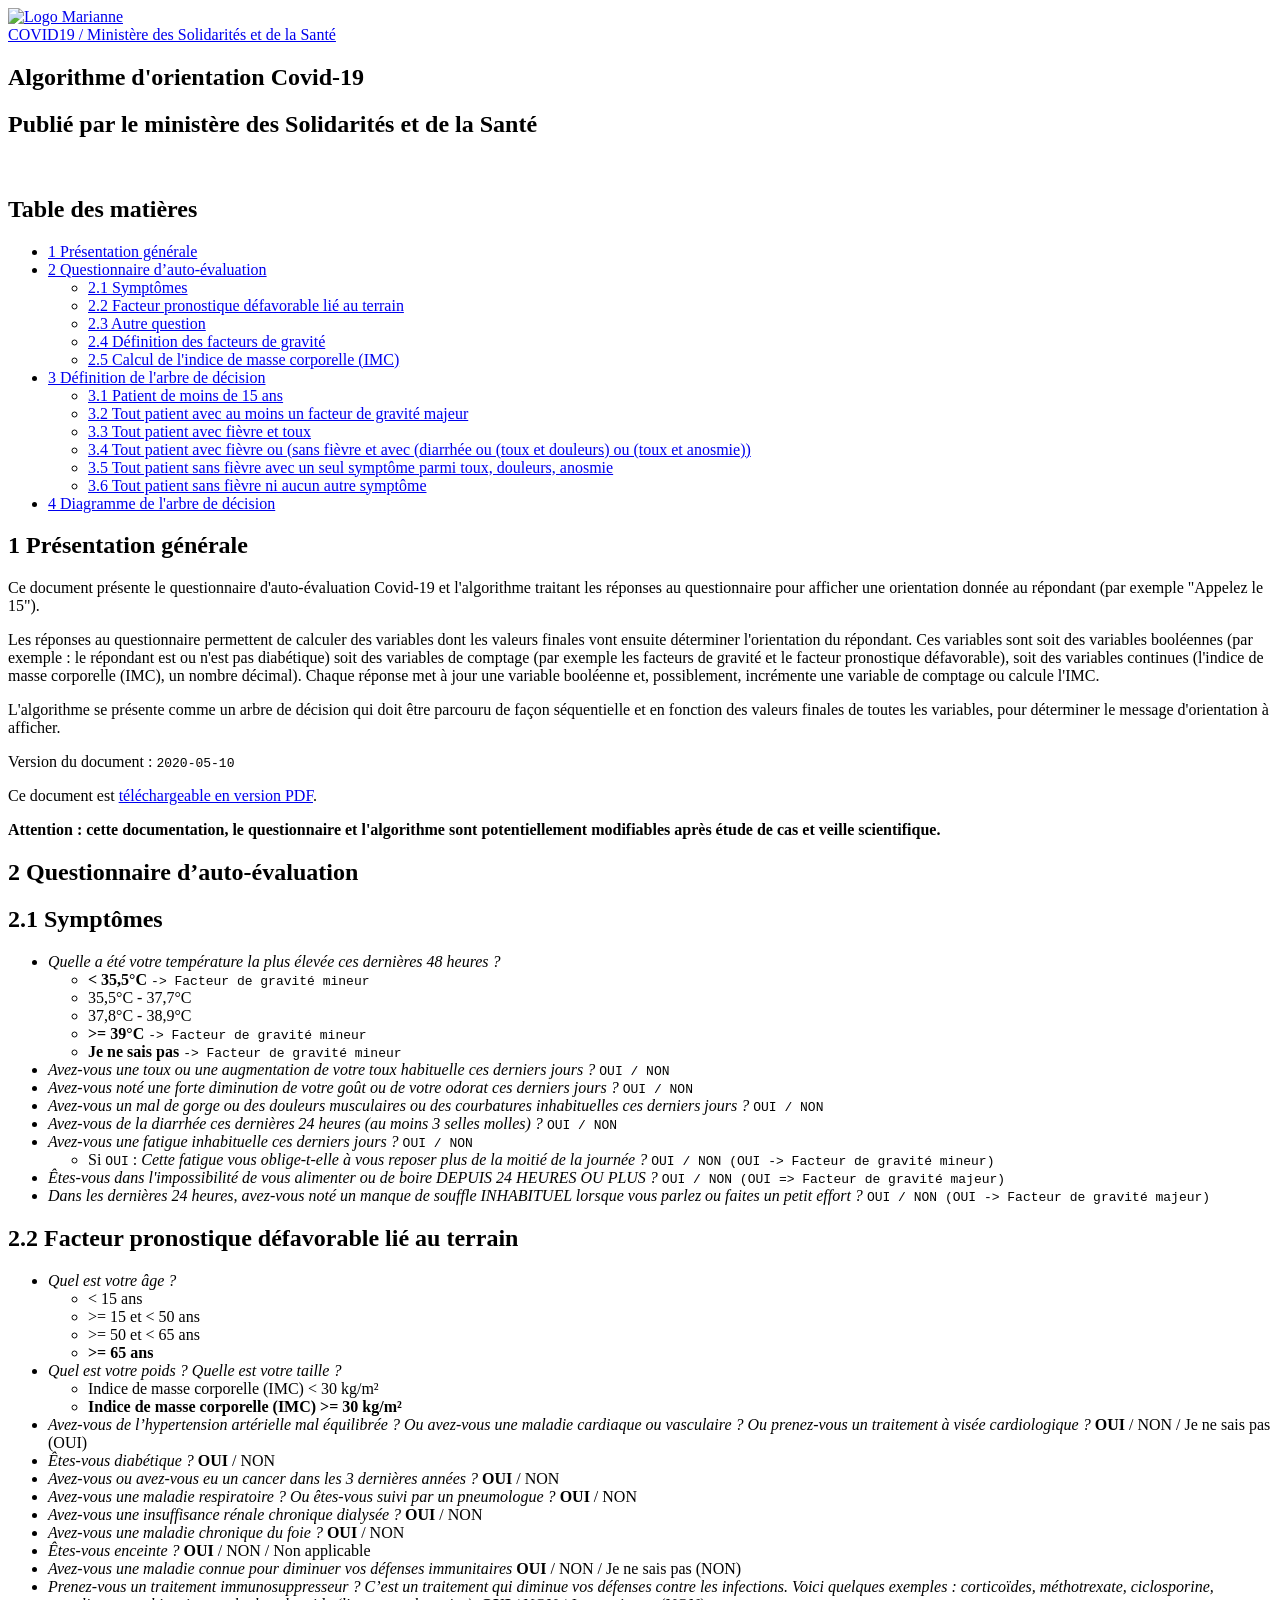
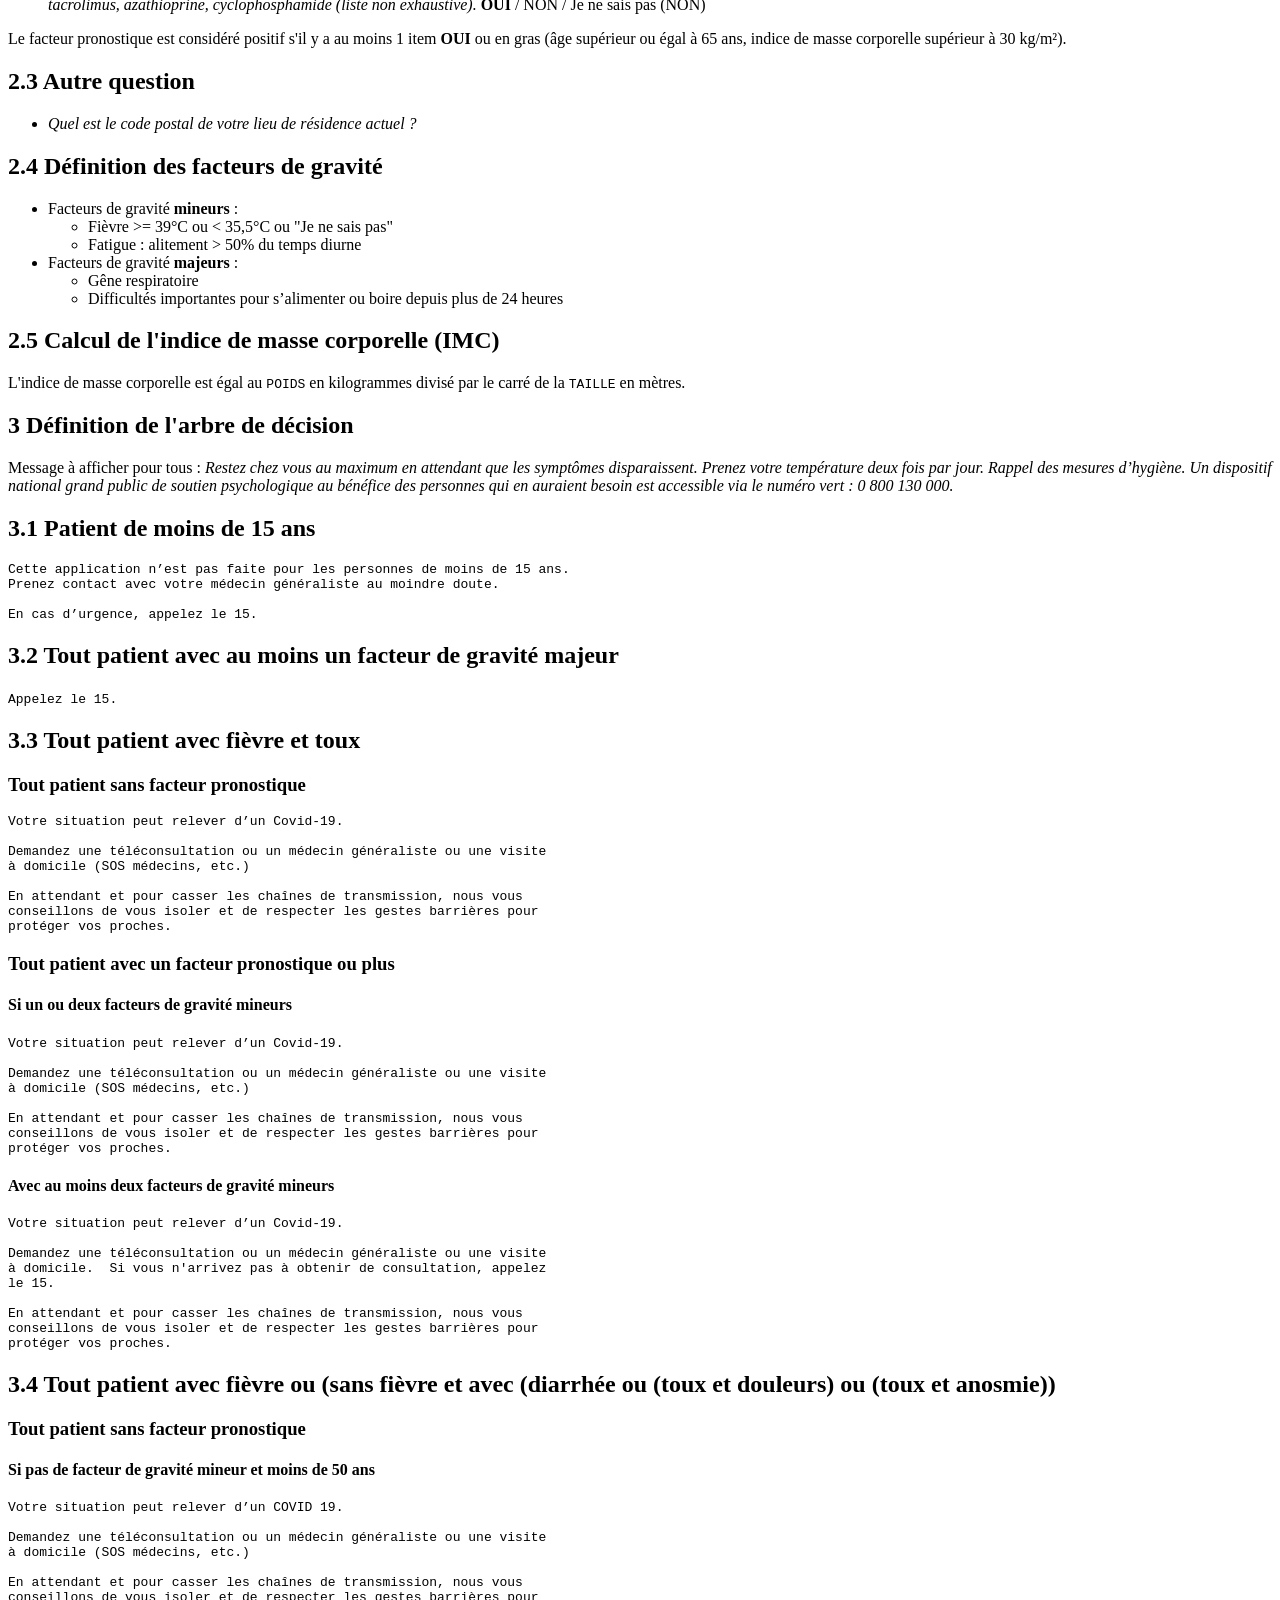
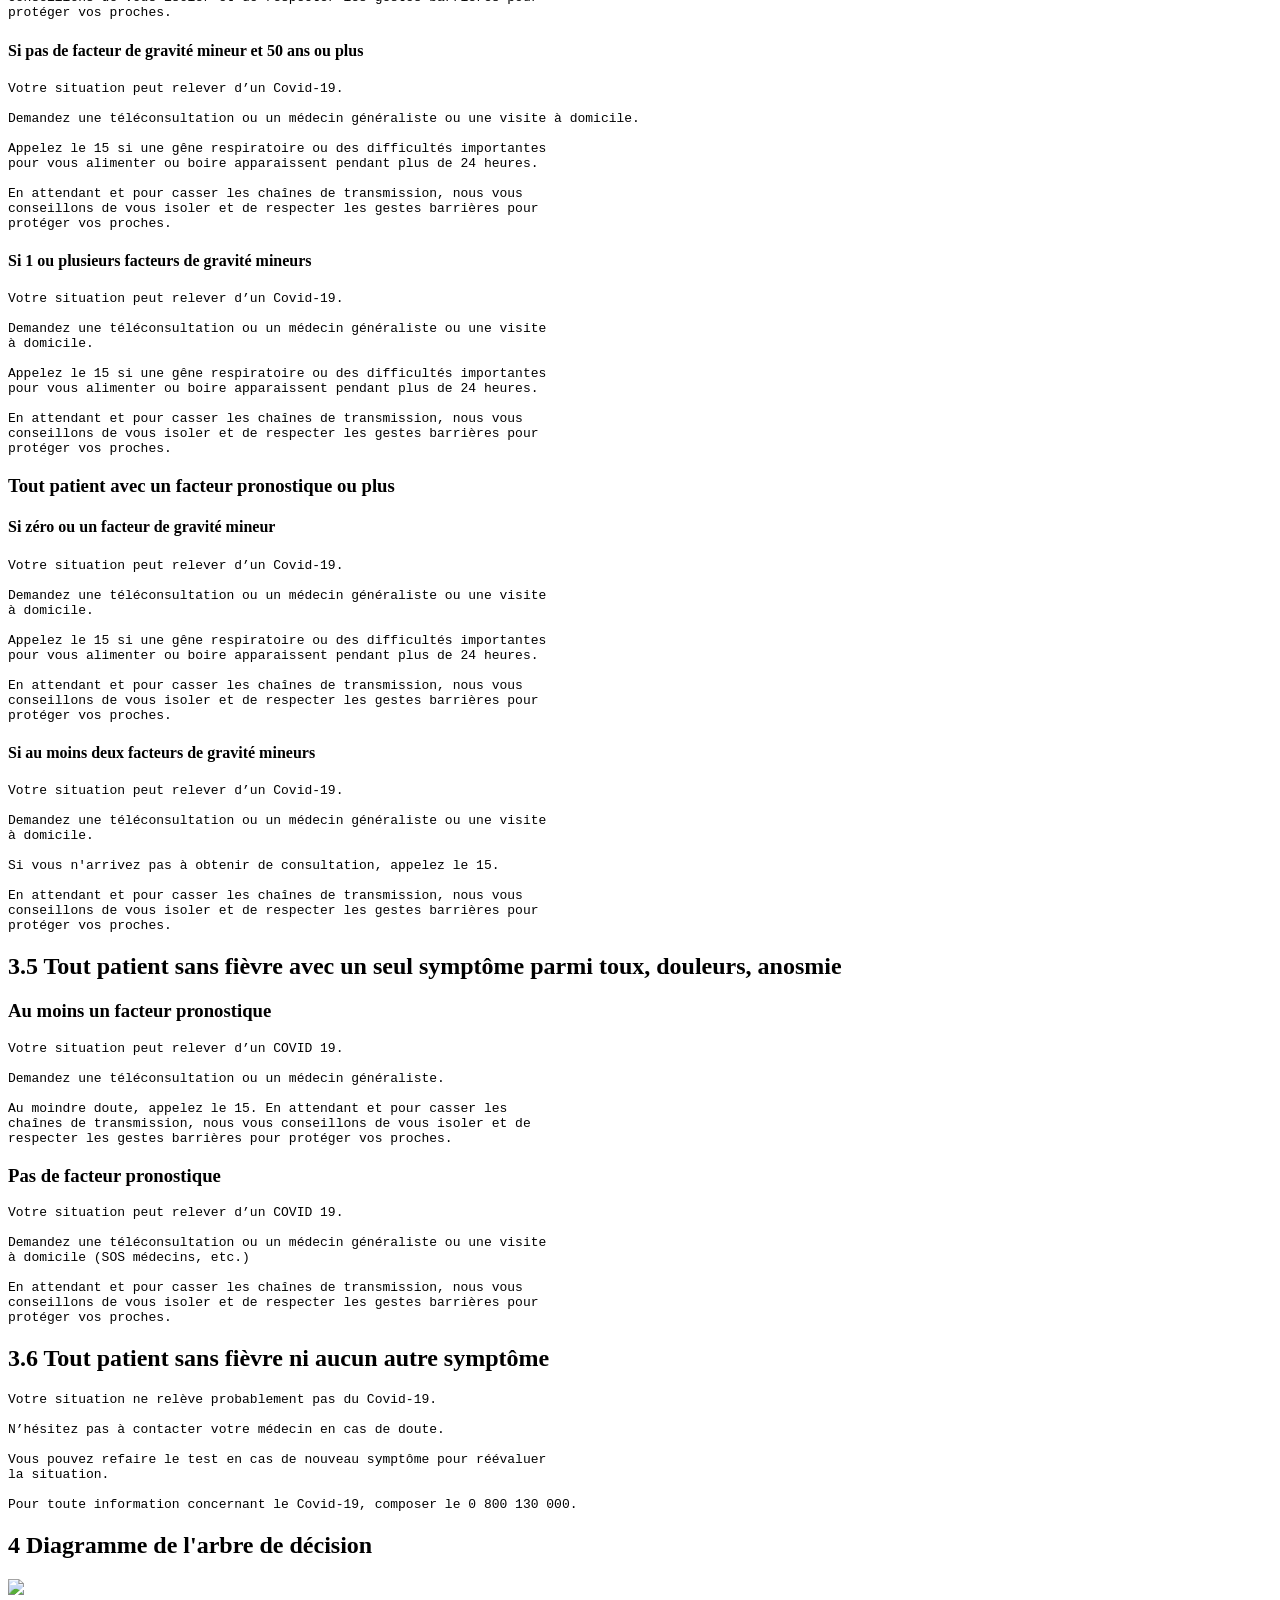
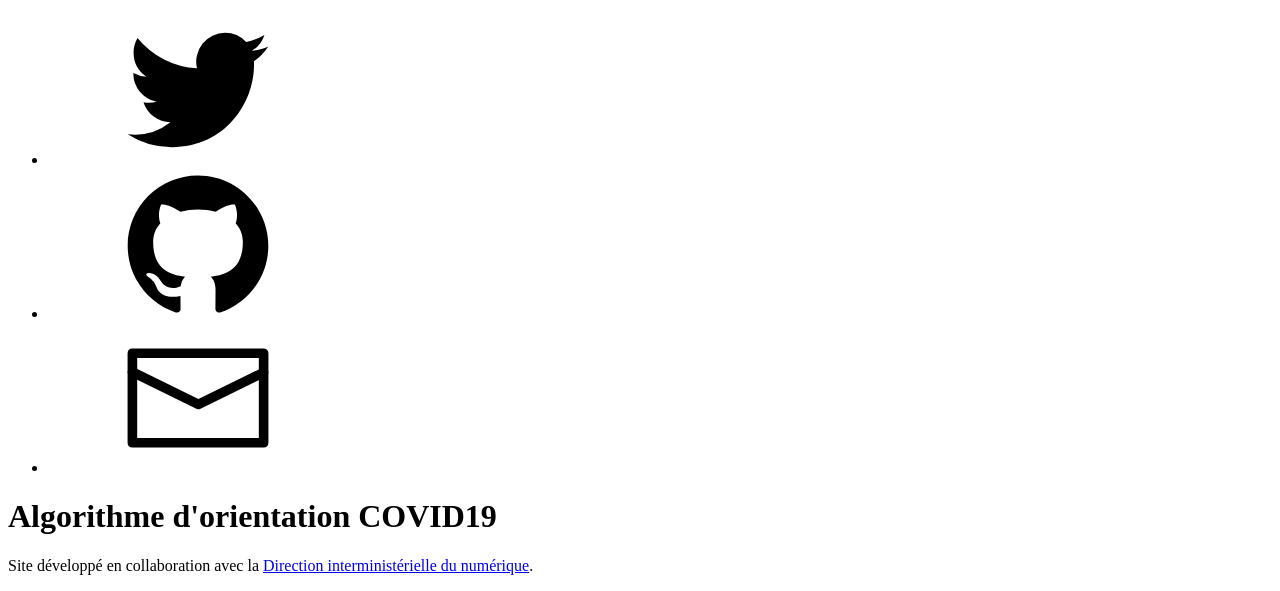
==== docs/algorithme-orientation-covid19.html @ 86b588b4 "Update generated files" ====
<!DOCTYPE html>
<html lang="fr"><head><title>Documentation de l'algorithme d'orientation Covid-19 du ministère des Solidarités et de la Santé</title><meta charset="utf-8"><meta content="Algorithme Covid-19 DGOS DINUM" name="keywords"><meta content="Algorithme d&apos;orientation Covid-19 publié par le ministère des Solidarités et de la Santé" name="description"><meta content="width=device-width, initial-scale=1, shrink-to-fit=yes" name="viewport"><link href="https://delegation-numerique-en-sante.github.io/covid19-algorithme-orientation/" rel="canonical"><meta content="fr_FR" property="og:locale"><meta content="meta" property="og:type"><meta content="Documentation de l&apos;algorithme d&apos;orientation Covid-19 du ministère des Solidarités et de la Santé" property="og:title"><meta content="https://delegation-numerique-en-sante.github.io/covid19-algorithme-orientation/" property="og:url"><meta content="Documentation de l&apos;algorithme d&apos;orientation Covid-19 du ministère des Solidarités et de la Santé" property="og:site_name"><meta property="og:image"><meta content="summary_large_image" name="twitter:card"><meta content="Documentation de l&apos;algorithme d&apos;orientation Covid-19 du ministère des Solidarités et de la Santé" name="twitter:title"><meta content="" name="twitter:site"><meta content="" name="twitter:creator"><link href="https://cdnjs.cloudflare.com/ajax/libs/font-awesome/5.11.2/css/all.min.css" rel="stylesheet" type="text/css"><link href="css/choices.css" rel="stylesheet" type="text/css"><link href="css/custom.css" rel="stylesheet" type="text/css"><script async type="text/javascript">var _paq = window._paq || [];_paq.push(['trackPageView']);_paq.push(['enableLinkTracking']);(function(){var u="//stats.data.gouv.fr/";_paq.push(['setTrackerUrl', u+'piwik.php']);_paq.push(['setSiteId', '122']);var d=document, g=d.createElement('script'), s=d.getElementsByTagName('script')[0];g.type='text/javascript'; g.async=true; g.defer=true; g.src=u+'matomo.js'; s.parentNode.insertBefore(g,s);})();</script><noscript><p><img alt="" src="//stats.data.gouv.fr/piwik.php?idsite=122&amp;rec=1" style="border:0;"></p></noscript></head><body><svg aria-hidden="true" focusable="false" style="display:none"><defs><symbol clip-rule="evenodd" fill-rule="evenodd" id="copy" stroke-linejoin="round" stroke-miterlimit="1.414" viewbox="0 0 32 32" xmlns="http://www.w3.org/2000/svg"><path d="M19.75 8.5V1H6.625L1 6.625V23.5h11.25V31H31V8.5H19.75zM6.625 3.651v2.974H3.651l2.974-2.974zm-3.75 17.974V8.5H8.5V2.875h9.375V8.5l-5.625 5.625v7.5H2.875zm15-10.474v2.974h-2.974l2.974-2.974zm11.25 17.974h-15V16h5.625v-5.625h9.375v18.75z" fill-rule="nonzero"></path></symbol><symbol clip-rule="evenodd" fill-rule="evenodd" id="envelope" stroke-linejoin="round" stroke-miterlimit="1.414" viewbox="0 0 32 32" xmlns="http://www.w3.org/2000/svg"><g fill-rule="nonzero"><path d="M30.1 5.419c-9.355-.002-18.733-.005-28.1-.005A1.06 1.06 0 0 0 .975 6.439v19.122A1.06 1.06 0 0 0 2 26.586h28a1.061 1.061 0 0 0 1.025-1.025V6.439a1.056 1.056 0 0 0-.925-1.02zM3.025 7.464h25.95v17.072H3.025V7.464z"></path><path d="M30.06 9.513c.933.098 1.382 1.395.393 1.945L16.54 18.287c-.438.188-.479.178-.893 0L1.733 11.458c-1.743-.968-.065-2.254.894-1.842l13.466 6.61 13.562-6.651c.3-.094.312-.062.405-.062z"></path></g></symbol><symbol clip-rule="evenodd" fill-rule="evenodd" id="facebook" stroke-linejoin="round" stroke-miterlimit="1.414" viewbox="0 0 32 32" xmlns="http://www.w3.org/2000/svg"><path d="M28.188 1H3.812A2.821 2.821 0 0 0 1 3.813v24.375A2.821 2.821 0 0 0 3.813 31H16V17.875h-3.75v-3.75H16V12.25a5.635 5.635 0 0 1 5.625-5.625h3.75v3.75h-3.75a1.88 1.88 0 0 0-1.875 1.875v1.875h5.625l-.937 3.75H19.75V31h8.438A2.821 2.821 0 0 0 31 28.187V3.812A2.821 2.821 0 0 0 28.188 1z"></path></symbol><symbol clip-rule="evenodd" fill-rule="evenodd" id="github" stroke-linejoin="round" stroke-miterlimit="1.414" viewbox="0 0 32 32" xmlns="http://www.w3.org/2000/svg"><path d="M16 1.371c-8.284 0-15 6.715-15 15 0 6.627 4.298 12.25 10.258 14.233.75.138 1.026-.326 1.026-.722 0-.357-.014-1.54-.021-2.793-4.174.907-5.054-1.77-5.054-1.77-.682-1.733-1.665-2.195-1.665-2.195-1.361-.931.103-.912.103-.912 1.506.106 2.299 1.546 2.299 1.546 1.338 2.293 3.509 1.63 4.365 1.247.134-.969.523-1.631.952-2.006-3.331-.379-6.834-1.666-6.834-7.413 0-1.638.586-2.976 1.546-4.027-.156-.378-.669-1.903.145-3.969 0 0 1.26-.403 4.126 1.537a14.453 14.453 0 0 1 3.755-.505c1.274.006 2.558.173 3.757.505 2.864-1.94 4.121-1.537 4.121-1.537.816 2.066.303 3.591.147 3.969.962 1.05 1.544 2.389 1.544 4.027 0 5.761-3.509 7.029-6.849 7.401.538.466 1.017 1.379 1.017 2.778 0 2.007-.018 3.623-.018 4.117 0 .399.27.867 1.03.72C26.707 28.616 31 22.996 31 16.371c0-8.285-6.716-15-15-15z" fill-rule="nonzero"></path></symbol><symbol clip-rule="evenodd" fill-rule="evenodd" id="googleplus" stroke-linejoin="round" stroke-miterlimit="1.414" viewbox="0 0 32 32" xmlns="http://www.w3.org/2000/svg"><path d="M28.188 1H3.812A2.821 2.821 0 0 0 1 3.813v24.375A2.821 2.821 0 0 0 3.813 31h24.375A2.821 2.821 0 0 0 31 28.187V3.812A2.821 2.821 0 0 0 28.187 1zM12.251 23.5a7.493 7.493 0 0 1-7.5-7.5c0-4.148 3.352-7.5 7.5-7.5 2.027 0 3.721.738 5.028 1.963l-2.039 1.958c-.557-.534-1.529-1.154-2.989-1.154-2.56 0-4.653 2.121-4.653 4.734s2.092 4.734 4.653 4.734c2.971 0 4.084-2.133 4.254-3.234h-4.253v-2.573h7.084c.064.375.117.75.117 1.243 0 4.289-2.872 7.33-7.201 7.33l-.001-.001zm15-7.5h-1.875v1.875h-1.875V16h-1.875v-1.875h1.875V12.25h1.875v1.875h1.875V16z" fill-rule="nonzero"></path></symbol><symbol clip-rule="evenodd" fill-rule="evenodd" id="magnifier" stroke-linejoin="round" stroke-miterlimit="1.414" viewbox="0 0 32 32" xmlns="http://www.w3.org/2000/svg"><path d="M30.07 26.529l-7.106-6.043c-.735-.662-1.521-.964-2.155-.936a11.194 11.194 0 0 0 2.691-7.299c0-6.214-5.036-11.25-11.25-11.25S1 6.037 1 12.251s5.036 11.25 11.25 11.25c2.786 0 5.334-1.012 7.299-2.691-.03.634.274 1.42.936 2.155l6.043 7.106c1.035 1.149 2.725 1.247 3.756.216 1.031-1.032.934-2.723-.216-3.756l.002-.002zm-17.82-6.78a7.5 7.5 0 1 1 0-15 7.5 7.5 0 0 1 0 15z" fill-rule="nonzero"></path></symbol><symbol clip-rule="evenodd" fill-rule="evenodd" id="round-cross" stroke-linejoin="round" stroke-miterlimit="1.414" viewbox="0 0 32 32" xmlns="http://www.w3.org/2000/svg"><path d="M16 .5C24.554.5 31.5 7.446 31.5 16S24.554 31.5 16 31.5.5 24.554.5 16 7.446.5 16 .5zm6.161 11.718a7.233 7.233 0 0 0-2.379-2.379L16 13.621l-3.782-3.782a7.233 7.233 0 0 0-2.379 2.379L13.621 16l-3.782 3.782a7.233 7.233 0 0 0 2.379 2.379L16 18.379l3.782 3.782a7.233 7.233 0 0 0 2.379-2.379L18.379 16l3.782-3.782z" fill-rule="nonzero"></path></symbol><symbol clip-rule="evenodd" fill-rule="evenodd" id="rss" stroke-linejoin="round" stroke-miterlimit="1.414" viewbox="0 0 32 32" xmlns="http://www.w3.org/2000/svg"><path d="M28.188 1H3.812A2.821 2.821 0 0 0 1 3.813v24.375A2.821 2.821 0 0 0 3.813 31h24.375A2.821 2.821 0 0 0 31 28.187V3.812A2.821 2.821 0 0 0 28.187 1zM9.175 25.352a2.541 2.541 0 0 1-2.549-2.537 2.553 2.553 0 0 1 2.549-2.543 2.55 2.55 0 0 1 2.549 2.543 2.541 2.541 0 0 1-2.549 2.537zm6.399.023a8.913 8.913 0 0 0-2.62-6.339 8.882 8.882 0 0 0-6.328-2.625v-3.668c6.961 0 12.633 5.666 12.633 12.633h-3.685v-.001zm6.51 0c0-8.526-6.932-15.469-15.451-15.469V6.239c10.546 0 19.13 8.589 19.13 19.137h-3.68v-.001z" fill-rule="nonzero"></path></symbol><symbol clip-rule="evenodd" fill-rule="evenodd" id="twitter" stroke-linejoin="round" stroke-miterlimit="1.414" viewbox="0 0 32 32" xmlns="http://www.w3.org/2000/svg"><path d="M31.003 6.695c-1.102.492-2.291.82-3.533.966a6.185 6.185 0 0 0 2.706-3.404 12.404 12.404 0 0 1-3.908 1.495 6.154 6.154 0 0 0-4.495-1.94 6.153 6.153 0 0 0-5.994 7.553A17.468 17.468 0 0 1 3.093 4.932a6.15 6.15 0 0 0-.831 3.094 6.147 6.147 0 0 0 2.736 5.122 6.16 6.16 0 0 1-2.789-.768v.076a6.154 6.154 0 0 0 4.94 6.034 6.149 6.149 0 0 1-2.783.106 6.177 6.177 0 0 0 5.748 4.277 12.347 12.347 0 0 1-9.117 2.549 17.4 17.4 0 0 0 9.44 2.766c11.32 0 17.513-9.381 17.513-17.514 0-.269-.005-.533-.017-.796a12.405 12.405 0 0 0 3.07-3.182v-.001z" fill-rule="nonzero"></path></symbol></defs></svg><nav aria-label="main navigation" class="navbar" role="navigation"><div class="navbar-brand"><a class="navbar-item" href="https://delegation-numerique-en-sante.github.io/covid19-algorithme-orientation/"><img alt="Logo Marianne" class="image is-128x128" src="images/logo-marianne.svg"></a></div><div class="navbar-end"><div class="navbar-menu is-size-5"><a class="navbar-item" href="https://solidarites-sante.gouv.fr/soins-et-maladies/maladies/maladies-infectieuses/coronavirus/coronavirus-questions-reponses" title="Retour à la page d&apos;information COVID19 du ministère des Solidarités et de la Santé">COVID19 / Ministère des Solidarités et de la Santé</a></div></div></nav><section class="hero"><div class="hero-body"><div class="container"><h1 class="title has-text-centered">Algorithme d'orientation Covid-19</h1><h2 class="subtitle column is-8 is-offset-2 has-text-centered">Publié par le ministère des Solidarités et de la Santé</h2></div></div></section><section class="section"><div class="column is-8 is-offset-2"><br><div><h1 class="title">Table des matières</h1><ul class="list"><li class="list-item is-size-6"><a href="#orga6c12f6">1 Présentation générale</a></li><li class="list-item is-size-6"><a href="#org3e63c05">2 Questionnaire d’auto-évaluation</a><ul class="list"><li class="list-item is-size-6"><a href="#orge4864d1">2.1 Symptômes</a></li><li class="list-item is-size-6"><a href="#orgc9a2db3">2.2 Facteur pronostique défavorable lié au terrain</a></li><li class="list-item is-size-6"><a href="#orgf1479fe">2.3 Autre question</a></li><li class="list-item is-size-6"><a href="#orgd03c7fa">2.4 Définition des facteurs de gravité</a></li><li class="list-item is-size-6"><a href="#orgab9d5ee">2.5 Calcul de l'indice de masse corporelle (IMC)</a></li></ul></li><li class="list-item is-size-6"><a href="#org09f7636">3 Définition de l'arbre de décision</a><ul class="list"><li class="list-item is-size-6"><a href="#orgcfc50d1">3.1 Patient de moins de 15 ans</a></li><li class="list-item is-size-6"><a href="#org0c85604">3.2 Tout patient avec au moins un facteur de gravité majeur</a></li><li class="list-item is-size-6"><a href="#org12077e8">3.3 Tout patient avec fièvre et toux</a></li><li class="list-item is-size-6"><a href="#org5f0716c">3.4 Tout patient avec fièvre ou (sans fièvre et avec (diarrhée ou (toux et douleurs) ou (toux et anosmie))</a></li><li class="list-item is-size-6"><a href="#orga814c03">3.5 Tout patient sans fièvre avec un seul symptôme parmi toux, douleurs, anosmie</a></li><li class="list-item is-size-6"><a href="#orge45194d">3.6 Tout patient sans fièvre ni aucun autre symptôme</a></li></ul></li><li class="list-item is-size-6"><a href="#orgff3007d">4 Diagramme de l'arbre de décision</a></li></ul><p class="is-size-6"><a id="orga6c12f6"></a></p><h1 class="title">1 Présentation générale</h1><p class="is-size-6">Ce document présente le questionnaire d'auto-évaluation Covid-19 et l'algorithme traitant les réponses au questionnaire pour afficher une orientation donnée au répondant (par exemple "Appelez le 15").</p><p class="is-size-6">Les réponses au questionnaire permettent de calculer des variables dont les valeurs finales vont ensuite déterminer l'orientation du répondant.  Ces variables sont soit des variables booléennes (par exemple : le répondant est ou n'est pas diabétique) soit des variables de comptage (par exemple les facteurs de gravité et le facteur pronostique défavorable), soit des variables continues (l'indice de masse corporelle (IMC), un nombre décimal).  Chaque réponse met à jour une variable booléenne et, possiblement, incrémente une variable de comptage ou calcule l'IMC.</p><p class="is-size-6">L'algorithme se présente comme un arbre de décision qui doit être parcouru de façon séquentielle et en fonction des valeurs finales de toutes les variables, pour déterminer le message d'orientation à afficher.</p><p class="is-size-6">Version du document : <code>2020-05-10</code></p><p class="is-size-6">Ce document est <a href="https://esante.gouv.fr/algorithme-orientation">téléchargeable en version PDF</a>.</p><p class="is-size-6"><strong>Attention : cette documentation, le questionnaire et l'algorithme sont potentiellement modifiables après étude de cas et veille scientifique.</strong></p><p class="is-size-6"><a id="org3e63c05"></a></p><h1 class="title">2 Questionnaire d’auto-évaluation</h1><p class="is-size-6"><a id="orge4864d1"></a></p><h2>2.1 Symptômes</h2><ul class="list"><li class="list-item is-size-6"><em>Quelle a été votre température la plus élevée ces dernières 48 heures ?</em><ul class="list"><li class="list-item is-size-6"><strong>< 35,5°C</strong> <code>-> Facteur de gravité mineur</code></li><li class="list-item is-size-6">35,5°C - 37,7°C</li><li class="list-item is-size-6">37,8°C - 38,9°C</li><li class="list-item is-size-6"><strong>>= 39°C</strong> <code>-> Facteur de gravité mineur</code></li><li class="list-item is-size-6"><strong>Je ne sais pas</strong> <code>-> Facteur de gravité mineur</code></li></ul></li><li class="list-item is-size-6"><em>Avez-vous une toux ou une augmentation de votre toux habituelle ces derniers jours ?</em> <code>OUI / NON</code></li><li class="list-item is-size-6"><em>Avez-vous noté une forte diminution de votre goût ou de votre odorat ces derniers jours ?</em> <code>OUI / NON</code></li><li class="list-item is-size-6"><em>Avez-vous un mal de gorge ou des douleurs musculaires ou des courbatures inhabituelles ces derniers jours ?</em> <code>OUI / NON</code></li><li class="list-item is-size-6"><em>Avez-vous de la diarrhée ces dernières 24 heures (au moins 3 selles molles) ?</em> <code>OUI / NON</code></li><li class="list-item is-size-6"><em>Avez-vous une fatigue inhabituelle ces derniers jours ?</em> <code>OUI / NON</code><ul class="list"><li class="list-item is-size-6">Si <code>OUI</code> : <em>Cette fatigue vous oblige-t-elle à vous reposer plus de la moitié de la journée ?</em> <code>OUI / NON (OUI -> Facteur de gravité mineur)</code></li></ul></li><li class="list-item is-size-6"><em>Êtes-vous dans l'impossibilité de vous alimenter ou de boire DEPUIS 24 HEURES OU PLUS ?</em> <code>OUI / NON (OUI => Facteur de gravité majeur)</code></li><li class="list-item is-size-6"><em>Dans les dernières 24 heures, avez-vous noté un manque de souffle INHABITUEL lorsque vous parlez ou faites un petit effort ?</em> <code>OUI / NON (OUI -> Facteur de gravité majeur)</code></li></ul><p class="is-size-6"><a id="orgc9a2db3"></a></p><h2>2.2 Facteur pronostique défavorable lié au terrain</h2><ul class="list"><li class="list-item is-size-6"><em>Quel est votre âge ?</em><ul class="list"><li class="list-item is-size-6">< 15 ans</li><li class="list-item is-size-6">>= 15 et < 50 ans</li><li class="list-item is-size-6">>= 50 et < 65 ans</li><li class="list-item is-size-6"><strong>>= 65 ans</strong></li></ul></li><li class="list-item is-size-6"><em>Quel est votre poids ? Quelle est votre taille ?</em><ul class="list"><li class="list-item is-size-6">Indice de masse corporelle (IMC) < 30 kg/m²</li><li class="list-item is-size-6"><strong>Indice de masse corporelle (IMC) >= 30 kg/m²</strong></li></ul></li><li class="list-item is-size-6"><em>Avez-vous de l’hypertension artérielle mal équilibrée ? Ou avez-vous une maladie cardiaque ou vasculaire ? Ou prenez-vous un traitement à visée cardiologique ?</em> <strong>OUI</strong> / NON / Je ne sais pas (OUI)</li><li class="list-item is-size-6"><em>Êtes-vous diabétique ?</em> <strong>OUI</strong> / NON</li><li class="list-item is-size-6"><em>Avez-vous ou avez-vous eu un cancer dans les 3 dernières années ?</em> <strong>OUI</strong> / NON</li><li class="list-item is-size-6"><em>Avez-vous une maladie respiratoire ? Ou êtes-vous suivi par un pneumologue ?</em> <strong>OUI</strong> / NON</li><li class="list-item is-size-6"><em>Avez-vous une insuffisance rénale chronique dialysée ?</em> <strong>OUI</strong> / NON</li><li class="list-item is-size-6"><em>Avez-vous une maladie chronique du foie ?</em> <strong>OUI</strong> / NON</li><li class="list-item is-size-6"><em>Êtes-vous enceinte ?</em> <strong>OUI</strong> / NON / Non applicable</li><li class="list-item is-size-6"><em>Avez-vous une maladie connue pour diminuer vos défenses immunitaires</em> <strong>OUI</strong> / NON / Je ne sais pas (NON)</li><li class="list-item is-size-6"><em>Prenez-vous un traitement immunosuppresseur ? C’est un traitement qui diminue vos défenses contre les infections.  Voici quelques exemples : corticoïdes, méthotrexate, ciclosporine, tacrolimus, azathioprine, cyclophosphamide (liste non exhaustive).</em> <strong>OUI</strong> / NON / Je ne sais pas (NON)</li></ul><p class="is-size-6">Le facteur pronostique est considéré positif s'il y a au moins 1 item <strong>OUI</strong> ou en gras (âge supérieur ou égal à 65 ans, indice de masse corporelle supérieur à 30 kg/m²).</p><p class="is-size-6"><a id="orgf1479fe"></a></p><h2>2.3 Autre question</h2><ul class="list"><li class="list-item is-size-6"><em>Quel est le code postal de votre lieu de résidence actuel ?</em></li></ul><p class="is-size-6"><a id="orgd03c7fa"></a></p><h2>2.4 Définition des facteurs de gravité</h2><ul class="list"><li class="list-item is-size-6">Facteurs de gravité <strong>mineurs</strong> :<ul class="list"><li class="list-item is-size-6">Fièvre >= 39°C ou < 35,5°C ou "Je ne sais pas"</li><li class="list-item is-size-6">Fatigue : alitement > 50% du temps diurne</li></ul></li><li class="list-item is-size-6">Facteurs de gravité <strong>majeurs</strong> :<ul class="list"><li class="list-item is-size-6">Gêne respiratoire</li><li class="list-item is-size-6">Difficultés importantes pour s’alimenter ou boire depuis plus de 24 heures</li></ul></li></ul><p class="is-size-6"><a id="orgab9d5ee"></a></p><h2>2.5 Calcul de l'indice de masse corporelle (IMC)</h2><p class="is-size-6">L'indice de masse corporelle est égal au <code>POIDS</code> en kilogrammes divisé par le carré de la <code>TAILLE</code> en mètres.</p><p class="is-size-6"><a id="org09f7636"></a></p><h1 class="title">3 Définition de l'arbre de décision</h1><p class="is-size-6">Message à afficher pour tous : <em>Restez chez vous au maximum en attendant que les symptômes disparaissent. Prenez votre température deux fois par jour. Rappel des mesures d’hygiène. Un dispositif national grand public de soutien psychologique au bénéfice des personnes qui en auraient besoin est accessible via le numéro vert : 0 800 130 000.</em></p><p class="is-size-6"><a id="orgcfc50d1"></a></p><h2>3.1 Patient de moins de 15 ans</h2><pre class="is-size-6"><code>Cette application n’est pas faite pour les personnes de moins de 15 ans.
Prenez contact avec votre médecin généraliste au moindre doute.

En cas d’urgence, appelez le 15.</code></pre><p class="is-size-6"><a id="org0c85604"></a></p><h2>3.2 Tout patient avec au moins un facteur de gravité majeur</h2><p class="is-size-6"><code>Appelez le 15.</code></p><p class="is-size-6"><a id="org12077e8"></a></p><h2>3.3 Tout patient avec fièvre et toux</h2><h3 class="is-size-4">Tout patient sans facteur pronostique</h3><pre class="is-size-6"><code>Votre situation peut relever d’un Covid-19.

Demandez une téléconsultation ou un médecin généraliste ou une visite
à domicile (SOS médecins, etc.)

En attendant et pour casser les chaînes de transmission, nous vous
conseillons de vous isoler et de respecter les gestes barrières pour
protéger vos proches.</code></pre><h3 class="is-size-4">Tout patient avec un facteur pronostique ou plus</h3><h4 class="is-size-5">Si un ou deux facteurs de gravité mineurs</h4><pre class="is-size-6"><code>Votre situation peut relever d’un Covid-19.

Demandez une téléconsultation ou un médecin généraliste ou une visite
à domicile (SOS médecins, etc.)

En attendant et pour casser les chaînes de transmission, nous vous
conseillons de vous isoler et de respecter les gestes barrières pour
protéger vos proches.</code></pre><h4 class="is-size-5">Avec au moins deux facteurs de gravité mineurs</h4><pre class="is-size-6"><code>Votre situation peut relever d’un Covid-19.

Demandez une téléconsultation ou un médecin généraliste ou une visite
à domicile.  Si vous n'arrivez pas à obtenir de consultation, appelez
le 15.

En attendant et pour casser les chaînes de transmission, nous vous
conseillons de vous isoler et de respecter les gestes barrières pour
protéger vos proches.</code></pre><p class="is-size-6"><a id="org5f0716c"></a></p><h2>3.4 Tout patient avec fièvre ou (sans fièvre et avec (diarrhée ou (toux et douleurs) ou (toux et anosmie))</h2><h3 class="is-size-4">Tout patient sans facteur pronostique</h3><h4 class="is-size-5">Si pas de facteur de gravité mineur et moins de 50 ans</h4><pre class="is-size-6"><code>Votre situation peut relever d’un COVID 19.

Demandez une téléconsultation ou un médecin généraliste ou une visite
à domicile (SOS médecins, etc.)

En attendant et pour casser les chaînes de transmission, nous vous
conseillons de vous isoler et de respecter les gestes barrières pour
protéger vos proches.</code></pre><h4 class="is-size-5">Si pas de facteur de gravité mineur et 50 ans ou plus</h4><pre class="is-size-6"><code>Votre situation peut relever d’un Covid-19.

Demandez une téléconsultation ou un médecin généraliste ou une visite à domicile.

Appelez le 15 si une gêne respiratoire ou des difficultés importantes
pour vous alimenter ou boire apparaissent pendant plus de 24 heures.

En attendant et pour casser les chaînes de transmission, nous vous
conseillons de vous isoler et de respecter les gestes barrières pour
protéger vos proches.</code></pre><h4 class="is-size-5">Si 1 ou plusieurs facteurs de gravité mineurs</h4><pre class="is-size-6"><code>Votre situation peut relever d’un Covid-19.

Demandez une téléconsultation ou un médecin généraliste ou une visite
à domicile.

Appelez le 15 si une gêne respiratoire ou des difficultés importantes
pour vous alimenter ou boire apparaissent pendant plus de 24 heures.

En attendant et pour casser les chaînes de transmission, nous vous
conseillons de vous isoler et de respecter les gestes barrières pour
protéger vos proches.</code></pre><h3 class="is-size-4">Tout patient avec un facteur pronostique ou plus</h3><h4 class="is-size-5">Si zéro ou un facteur de gravité mineur</h4><pre class="is-size-6"><code>Votre situation peut relever d’un Covid-19.

Demandez une téléconsultation ou un médecin généraliste ou une visite
à domicile.

Appelez le 15 si une gêne respiratoire ou des difficultés importantes
pour vous alimenter ou boire apparaissent pendant plus de 24 heures.

En attendant et pour casser les chaînes de transmission, nous vous
conseillons de vous isoler et de respecter les gestes barrières pour
protéger vos proches.</code></pre><h4 class="is-size-5">Si au moins deux facteurs de gravité mineurs</h4><pre class="is-size-6"><code>Votre situation peut relever d’un Covid-19.

Demandez une téléconsultation ou un médecin généraliste ou une visite
à domicile.

Si vous n'arrivez pas à obtenir de consultation, appelez le 15.

En attendant et pour casser les chaînes de transmission, nous vous
conseillons de vous isoler et de respecter les gestes barrières pour
protéger vos proches.</code></pre><p class="is-size-6"><a id="orga814c03"></a></p><h2>3.5 Tout patient sans fièvre avec un seul symptôme parmi toux, douleurs, anosmie</h2><h3 class="is-size-4">Au moins un facteur pronostique</h3><pre class="is-size-6"><code>Votre situation peut relever d’un COVID 19.

Demandez une téléconsultation ou un médecin généraliste.

Au moindre doute, appelez le 15. En attendant et pour casser les
chaînes de transmission, nous vous conseillons de vous isoler et de
respecter les gestes barrières pour protéger vos proches.</code></pre><h3 class="is-size-4">Pas de facteur pronostique</h3><pre class="is-size-6"><code>Votre situation peut relever d’un COVID 19.

Demandez une téléconsultation ou un médecin généraliste ou une visite
à domicile (SOS médecins, etc.)

En attendant et pour casser les chaînes de transmission, nous vous
conseillons de vous isoler et de respecter les gestes barrières pour
protéger vos proches.</code></pre><p class="is-size-6"><a id="orge45194d"></a></p><h2>3.6 Tout patient sans fièvre ni aucun autre symptôme</h2><pre class="is-size-6"><code>Votre situation ne relève probablement pas du Covid-19.

N’hésitez pas à contacter votre médecin en cas de doute.

Vous pouvez refaire le test en cas de nouveau symptôme pour réévaluer
la situation.

Pour toute information concernant le Covid-19, composer le 0 800 130 000.</code></pre><p class="is-size-6"><a id="orgff3007d"></a></p><h1 class="title">4 Diagramme de l'arbre de décision</h1><p class="is-size-6"><a href="https://raw.githubusercontent.com/Delegation-numerique-en-sante/covid19-algorithme-orientation/master/diagramme-algorithme-orientation-covid19.png"><img alg="Diagramme de l&apos;arbre de décision pour l&apos;algorithme d&apos;orientation Covid-19" src="https://raw.githubusercontent.com/Delegation-numerique-en-sante/covid19-algorithme-orientation/master/diagramme-algorithme-orientation-covid19.png"></a></p></div></div></section><footer class="footer"><div class="content"><div class="columns"><div class="column is-offset-2 is-4"><ul class="footer__social"><li><a href="https://twitter.com/MinSoliSante" title="Twitter"><svg class="icon icon-twitter"><use xlink:href="#twitter"></use></svg></a></li><li><a href="https://github.com/delegation-numerique-en-sante" title="Github"><svg class="icon icon-github"><use xlink:href="#github"></use></svg></a></li><li><a href="mailto:mobilisation-covid@sante.gouv.fr" title="Contacter par email"><svg class="icon icon-mail"><use xlink:href="#envelope"></use></svg></a></li></ul></div><div class="column is-offset-1 is-4"><h1>Algorithme d'orientation COVID19</h1><p><div><p>Site développé en collaboration avec la <a href="https://www.numerique.gouv.fr/">Direction interministérielle du numérique</a>.</p></div></p></div></div></div></footer></body></html>
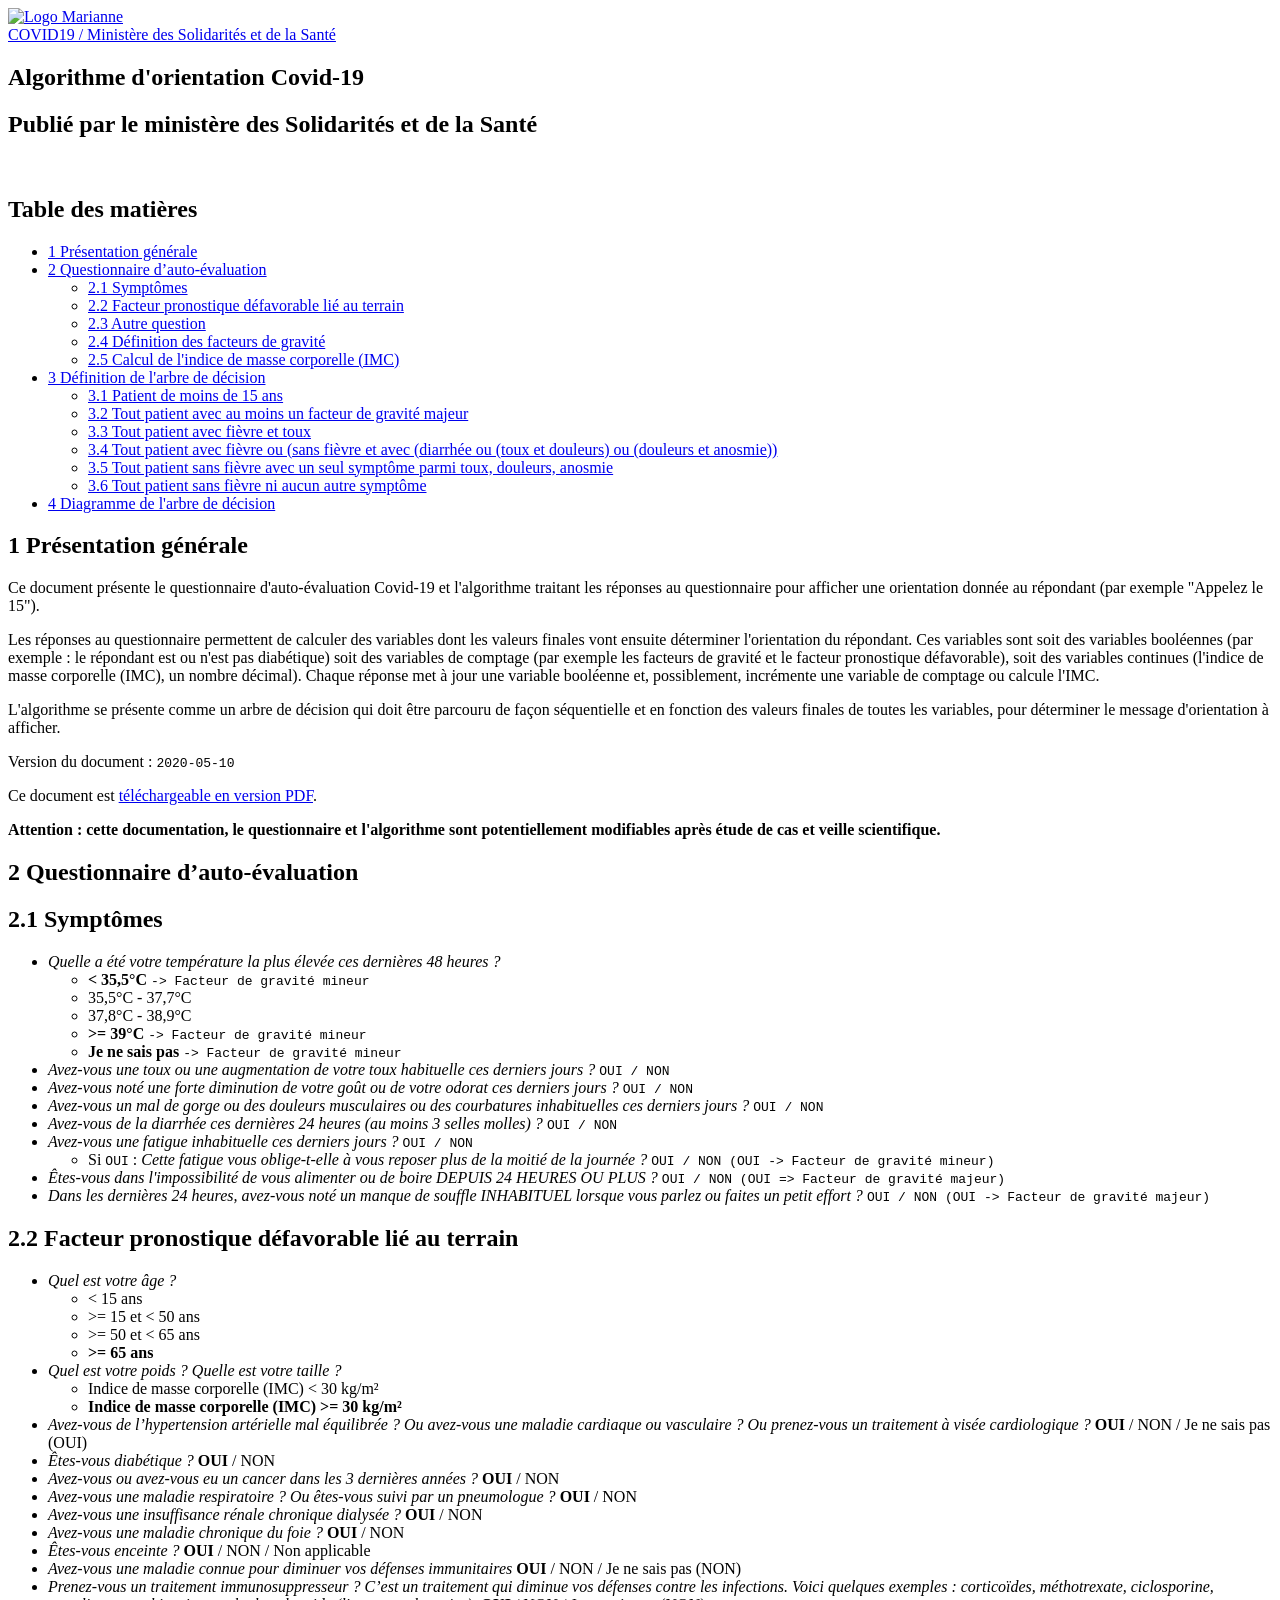
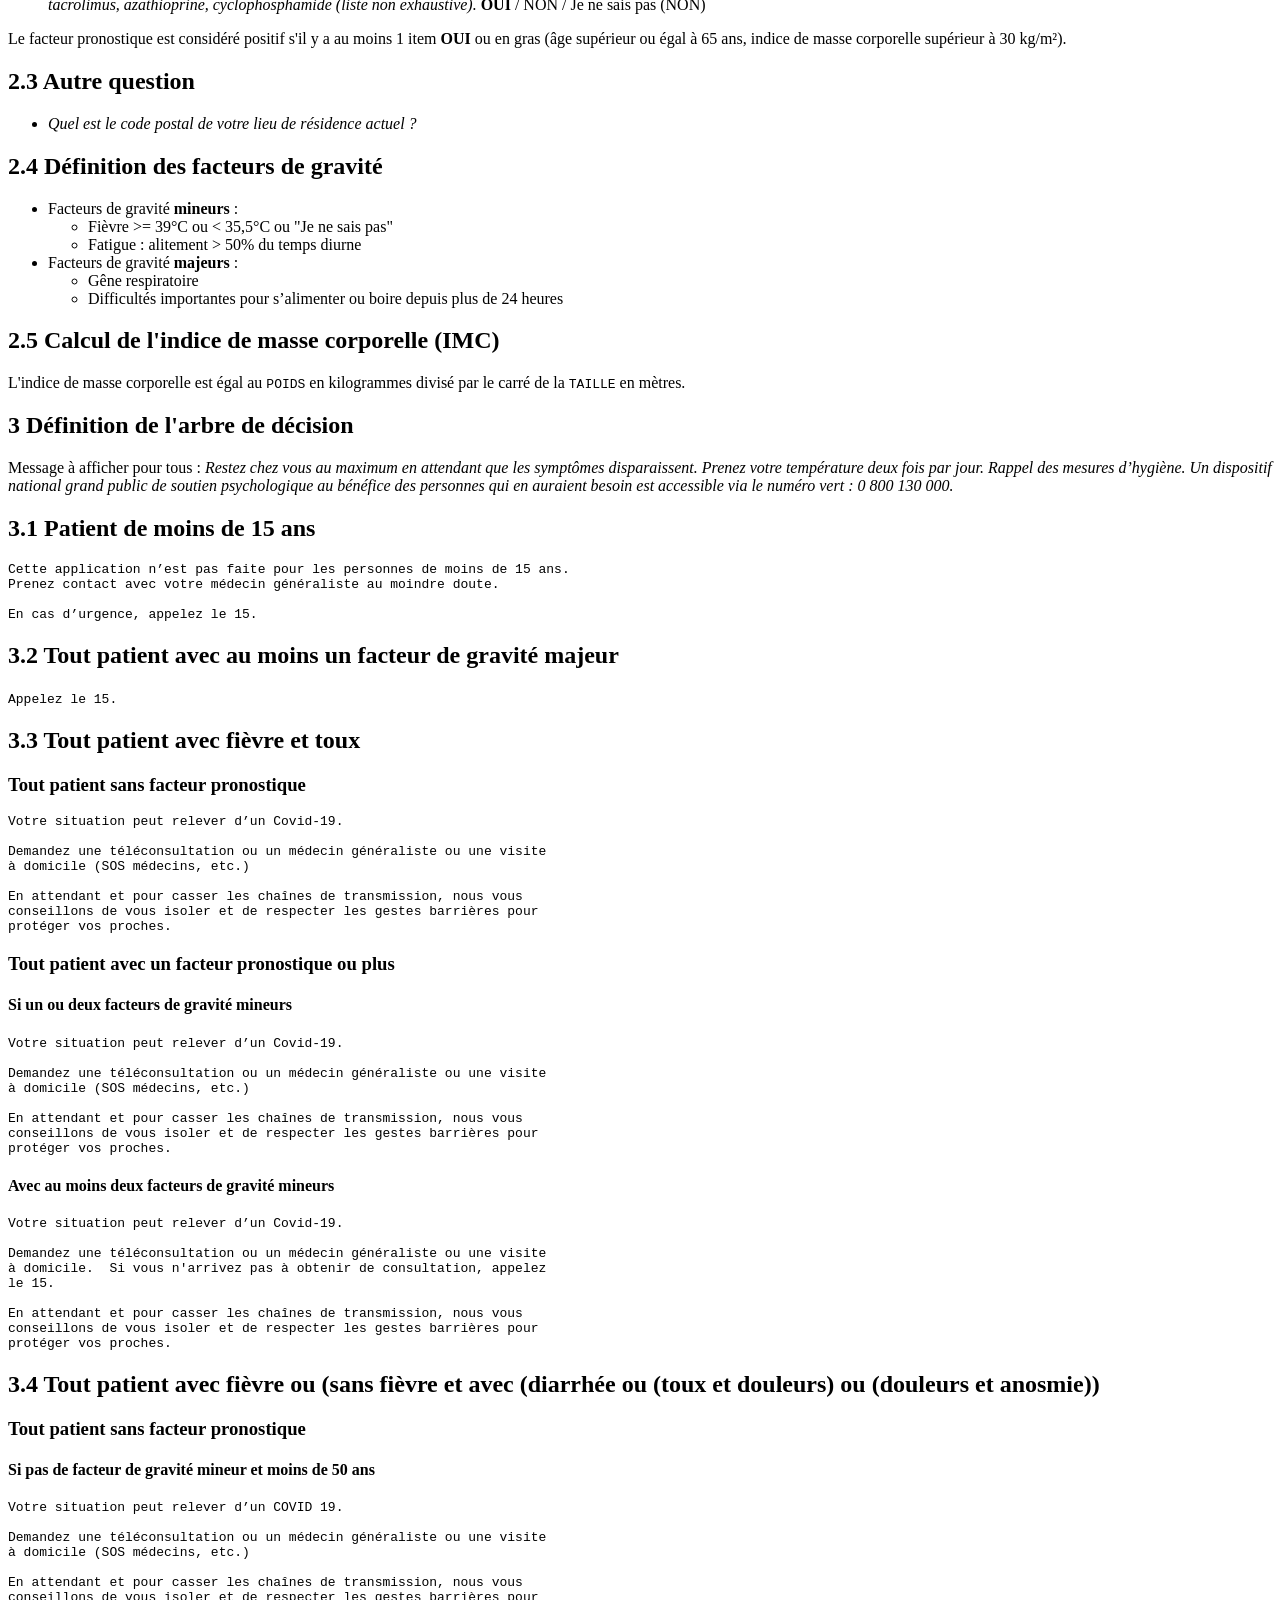
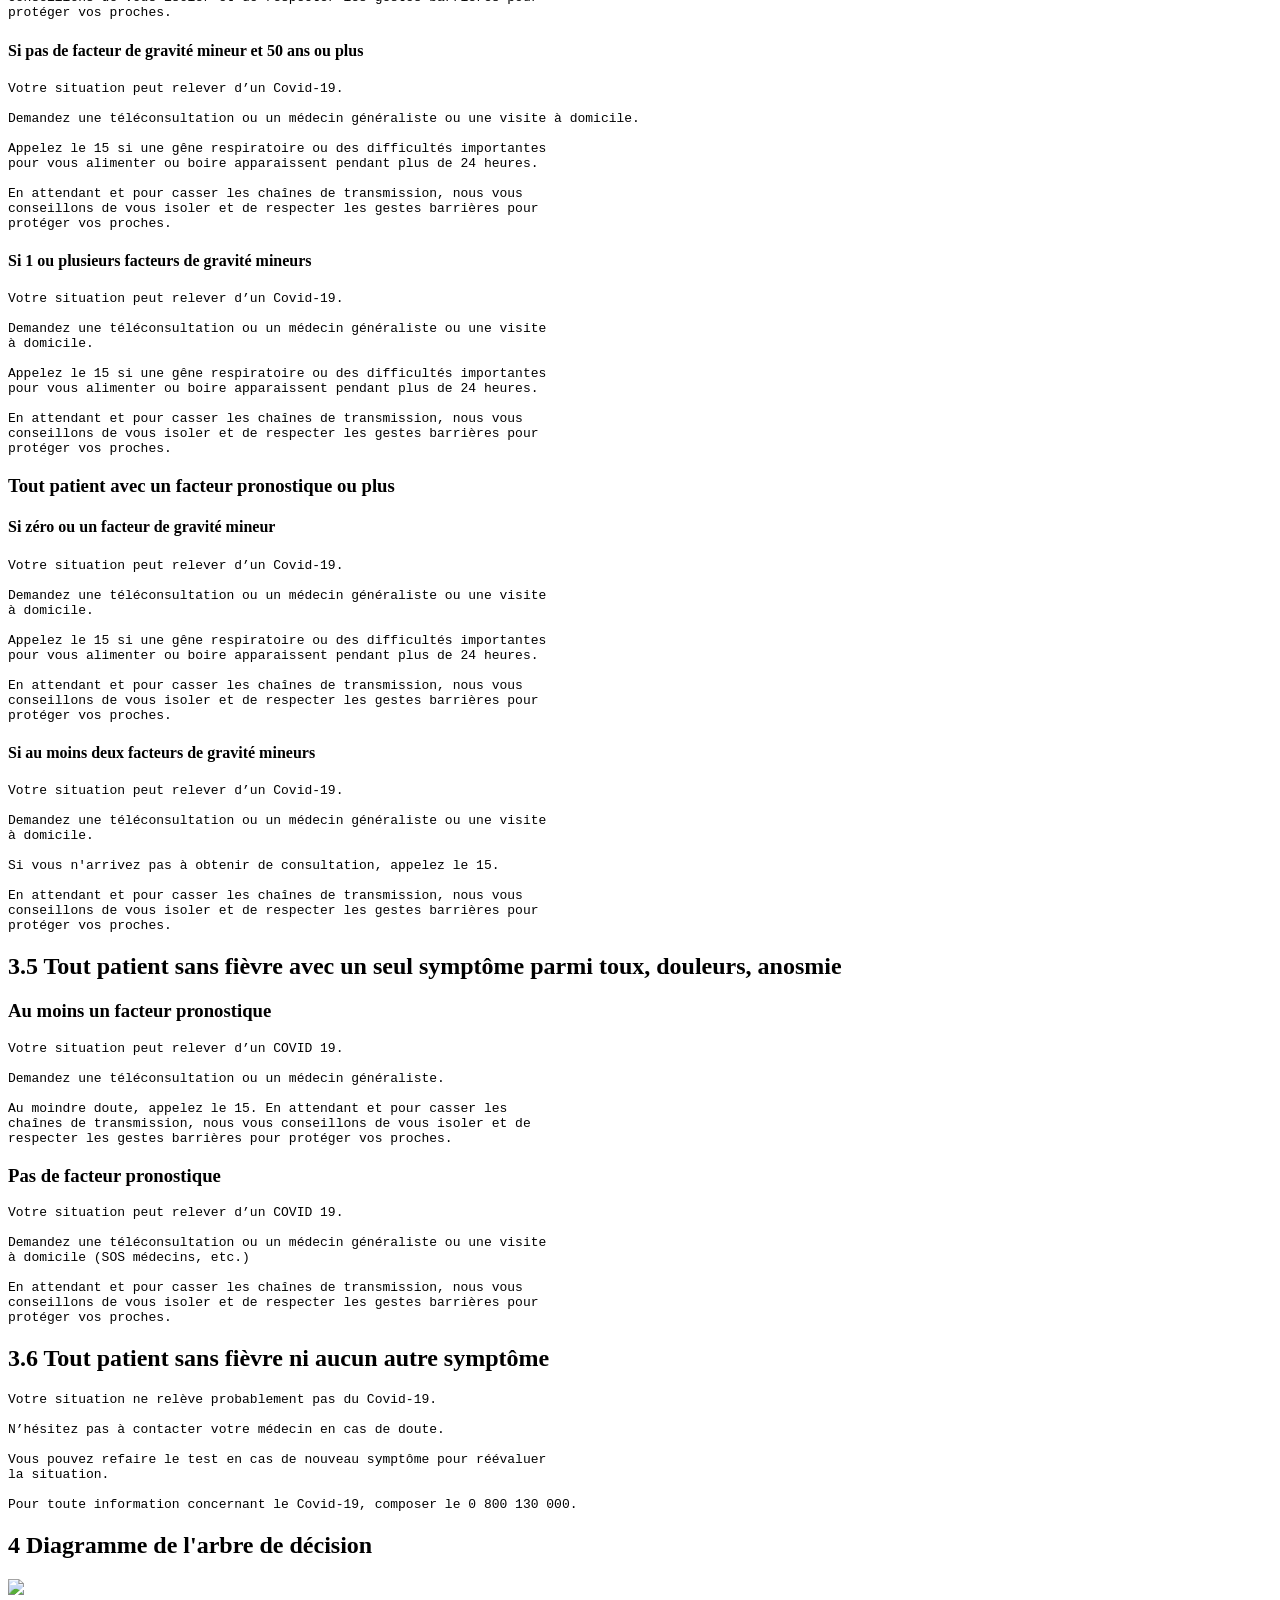
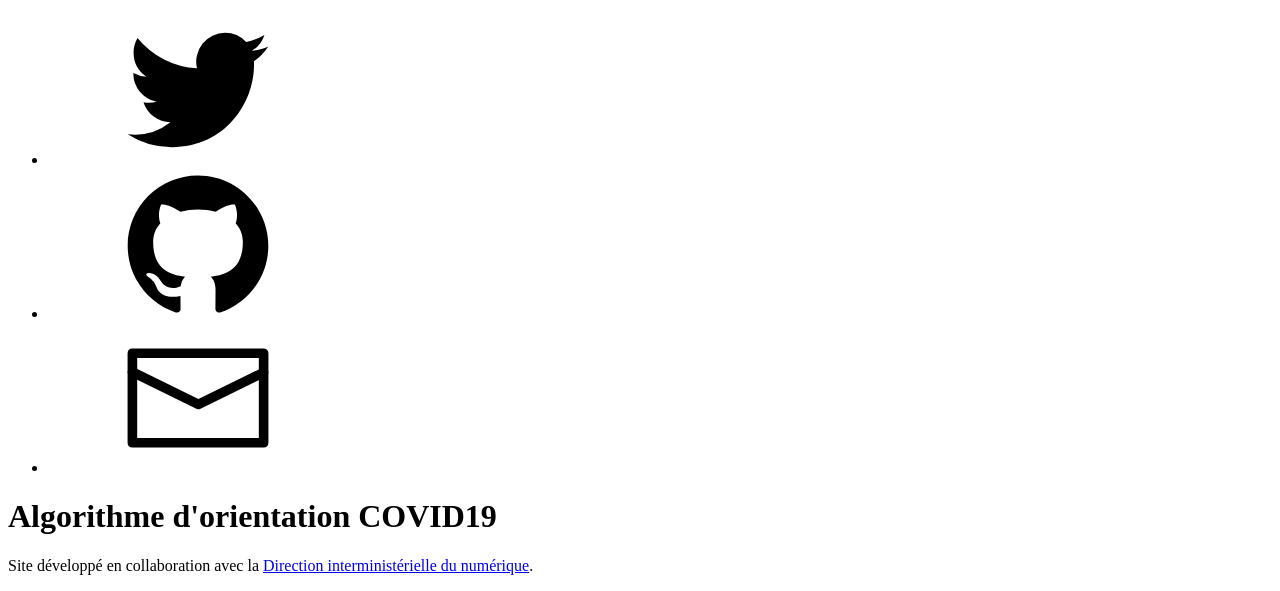
==== commit f2b4b1a7: "Fix typo in source *org documentation and generated *html" ====
--- a/docs/algorithme-orientation-covid19.html
+++ b/docs/algorithme-orientation-covid19.html
@@ -1,8 +1,8 @@
 <!DOCTYPE html>
-<html lang="fr"><head><title>Documentation de l'algorithme d'orientation Covid-19 du ministère des Solidarités et de la Santé</title><meta charset="utf-8"><meta content="Algorithme Covid-19 DGOS DINUM" name="keywords"><meta content="Algorithme d&apos;orientation Covid-19 publié par le ministère des Solidarités et de la Santé" name="description"><meta content="width=device-width, initial-scale=1, shrink-to-fit=yes" name="viewport"><link href="https://delegation-numerique-en-sante.github.io/covid19-algorithme-orientation/" rel="canonical"><meta content="fr_FR" property="og:locale"><meta content="meta" property="og:type"><meta content="Documentation de l&apos;algorithme d&apos;orientation Covid-19 du ministère des Solidarités et de la Santé" property="og:title"><meta content="https://delegation-numerique-en-sante.github.io/covid19-algorithme-orientation/" property="og:url"><meta content="Documentation de l&apos;algorithme d&apos;orientation Covid-19 du ministère des Solidarités et de la Santé" property="og:site_name"><meta property="og:image"><meta content="summary_large_image" name="twitter:card"><meta content="Documentation de l&apos;algorithme d&apos;orientation Covid-19 du ministère des Solidarités et de la Santé" name="twitter:title"><meta content="" name="twitter:site"><meta content="" name="twitter:creator"><link href="https://cdnjs.cloudflare.com/ajax/libs/font-awesome/5.11.2/css/all.min.css" rel="stylesheet" type="text/css"><link href="css/choices.css" rel="stylesheet" type="text/css"><link href="css/custom.css" rel="stylesheet" type="text/css"><script async type="text/javascript">var _paq = window._paq || [];_paq.push(['trackPageView']);_paq.push(['enableLinkTracking']);(function(){var u="//stats.data.gouv.fr/";_paq.push(['setTrackerUrl', u+'piwik.php']);_paq.push(['setSiteId', '122']);var d=document, g=d.createElement('script'), s=d.getElementsByTagName('script')[0];g.type='text/javascript'; g.async=true; g.defer=true; g.src=u+'matomo.js'; s.parentNode.insertBefore(g,s);})();</script><noscript><p><img alt="" src="//stats.data.gouv.fr/piwik.php?idsite=122&amp;rec=1" style="border:0;"></p></noscript></head><body><svg aria-hidden="true" focusable="false" style="display:none"><defs><symbol clip-rule="evenodd" fill-rule="evenodd" id="copy" stroke-linejoin="round" stroke-miterlimit="1.414" viewbox="0 0 32 32" xmlns="http://www.w3.org/2000/svg"><path d="M19.75 8.5V1H6.625L1 6.625V23.5h11.25V31H31V8.5H19.75zM6.625 3.651v2.974H3.651l2.974-2.974zm-3.75 17.974V8.5H8.5V2.875h9.375V8.5l-5.625 5.625v7.5H2.875zm15-10.474v2.974h-2.974l2.974-2.974zm11.25 17.974h-15V16h5.625v-5.625h9.375v18.75z" fill-rule="nonzero"></path></symbol><symbol clip-rule="evenodd" fill-rule="evenodd" id="envelope" stroke-linejoin="round" stroke-miterlimit="1.414" viewbox="0 0 32 32" xmlns="http://www.w3.org/2000/svg"><g fill-rule="nonzero"><path d="M30.1 5.419c-9.355-.002-18.733-.005-28.1-.005A1.06 1.06 0 0 0 .975 6.439v19.122A1.06 1.06 0 0 0 2 26.586h28a1.061 1.061 0 0 0 1.025-1.025V6.439a1.056 1.056 0 0 0-.925-1.02zM3.025 7.464h25.95v17.072H3.025V7.464z"></path><path d="M30.06 9.513c.933.098 1.382 1.395.393 1.945L16.54 18.287c-.438.188-.479.178-.893 0L1.733 11.458c-1.743-.968-.065-2.254.894-1.842l13.466 6.61 13.562-6.651c.3-.094.312-.062.405-.062z"></path></g></symbol><symbol clip-rule="evenodd" fill-rule="evenodd" id="facebook" stroke-linejoin="round" stroke-miterlimit="1.414" viewbox="0 0 32 32" xmlns="http://www.w3.org/2000/svg"><path d="M28.188 1H3.812A2.821 2.821 0 0 0 1 3.813v24.375A2.821 2.821 0 0 0 3.813 31H16V17.875h-3.75v-3.75H16V12.25a5.635 5.635 0 0 1 5.625-5.625h3.75v3.75h-3.75a1.88 1.88 0 0 0-1.875 1.875v1.875h5.625l-.937 3.75H19.75V31h8.438A2.821 2.821 0 0 0 31 28.187V3.812A2.821 2.821 0 0 0 28.188 1z"></path></symbol><symbol clip-rule="evenodd" fill-rule="evenodd" id="github" stroke-linejoin="round" stroke-miterlimit="1.414" viewbox="0 0 32 32" xmlns="http://www.w3.org/2000/svg"><path d="M16 1.371c-8.284 0-15 6.715-15 15 0 6.627 4.298 12.25 10.258 14.233.75.138 1.026-.326 1.026-.722 0-.357-.014-1.54-.021-2.793-4.174.907-5.054-1.77-5.054-1.77-.682-1.733-1.665-2.195-1.665-2.195-1.361-.931.103-.912.103-.912 1.506.106 2.299 1.546 2.299 1.546 1.338 2.293 3.509 1.63 4.365 1.247.134-.969.523-1.631.952-2.006-3.331-.379-6.834-1.666-6.834-7.413 0-1.638.586-2.976 1.546-4.027-.156-.378-.669-1.903.145-3.969 0 0 1.26-.403 4.126 1.537a14.453 14.453 0 0 1 3.755-.505c1.274.006 2.558.173 3.757.505 2.864-1.94 4.121-1.537 4.121-1.537.816 2.066.303 3.591.147 3.969.962 1.05 1.544 2.389 1.544 4.027 0 5.761-3.509 7.029-6.849 7.401.538.466 1.017 1.379 1.017 2.778 0 2.007-.018 3.623-.018 4.117 0 .399.27.867 1.03.72C26.707 28.616 31 22.996 31 16.371c0-8.285-6.716-15-15-15z" fill-rule="nonzero"></path></symbol><symbol clip-rule="evenodd" fill-rule="evenodd" id="googleplus" stroke-linejoin="round" stroke-miterlimit="1.414" viewbox="0 0 32 32" xmlns="http://www.w3.org/2000/svg"><path d="M28.188 1H3.812A2.821 2.821 0 0 0 1 3.813v24.375A2.821 2.821 0 0 0 3.813 31h24.375A2.821 2.821 0 0 0 31 28.187V3.812A2.821 2.821 0 0 0 28.187 1zM12.251 23.5a7.493 7.493 0 0 1-7.5-7.5c0-4.148 3.352-7.5 7.5-7.5 2.027 0 3.721.738 5.028 1.963l-2.039 1.958c-.557-.534-1.529-1.154-2.989-1.154-2.56 0-4.653 2.121-4.653 4.734s2.092 4.734 4.653 4.734c2.971 0 4.084-2.133 4.254-3.234h-4.253v-2.573h7.084c.064.375.117.75.117 1.243 0 4.289-2.872 7.33-7.201 7.33l-.001-.001zm15-7.5h-1.875v1.875h-1.875V16h-1.875v-1.875h1.875V12.25h1.875v1.875h1.875V16z" fill-rule="nonzero"></path></symbol><symbol clip-rule="evenodd" fill-rule="evenodd" id="magnifier" stroke-linejoin="round" stroke-miterlimit="1.414" viewbox="0 0 32 32" xmlns="http://www.w3.org/2000/svg"><path d="M30.07 26.529l-7.106-6.043c-.735-.662-1.521-.964-2.155-.936a11.194 11.194 0 0 0 2.691-7.299c0-6.214-5.036-11.25-11.25-11.25S1 6.037 1 12.251s5.036 11.25 11.25 11.25c2.786 0 5.334-1.012 7.299-2.691-.03.634.274 1.42.936 2.155l6.043 7.106c1.035 1.149 2.725 1.247 3.756.216 1.031-1.032.934-2.723-.216-3.756l.002-.002zm-17.82-6.78a7.5 7.5 0 1 1 0-15 7.5 7.5 0 0 1 0 15z" fill-rule="nonzero"></path></symbol><symbol clip-rule="evenodd" fill-rule="evenodd" id="round-cross" stroke-linejoin="round" stroke-miterlimit="1.414" viewbox="0 0 32 32" xmlns="http://www.w3.org/2000/svg"><path d="M16 .5C24.554.5 31.5 7.446 31.5 16S24.554 31.5 16 31.5.5 24.554.5 16 7.446.5 16 .5zm6.161 11.718a7.233 7.233 0 0 0-2.379-2.379L16 13.621l-3.782-3.782a7.233 7.233 0 0 0-2.379 2.379L13.621 16l-3.782 3.782a7.233 7.233 0 0 0 2.379 2.379L16 18.379l3.782 3.782a7.233 7.233 0 0 0 2.379-2.379L18.379 16l3.782-3.782z" fill-rule="nonzero"></path></symbol><symbol clip-rule="evenodd" fill-rule="evenodd" id="rss" stroke-linejoin="round" stroke-miterlimit="1.414" viewbox="0 0 32 32" xmlns="http://www.w3.org/2000/svg"><path d="M28.188 1H3.812A2.821 2.821 0 0 0 1 3.813v24.375A2.821 2.821 0 0 0 3.813 31h24.375A2.821 2.821 0 0 0 31 28.187V3.812A2.821 2.821 0 0 0 28.187 1zM9.175 25.352a2.541 2.541 0 0 1-2.549-2.537 2.553 2.553 0 0 1 2.549-2.543 2.55 2.55 0 0 1 2.549 2.543 2.541 2.541 0 0 1-2.549 2.537zm6.399.023a8.913 8.913 0 0 0-2.62-6.339 8.882 8.882 0 0 0-6.328-2.625v-3.668c6.961 0 12.633 5.666 12.633 12.633h-3.685v-.001zm6.51 0c0-8.526-6.932-15.469-15.451-15.469V6.239c10.546 0 19.13 8.589 19.13 19.137h-3.68v-.001z" fill-rule="nonzero"></path></symbol><symbol clip-rule="evenodd" fill-rule="evenodd" id="twitter" stroke-linejoin="round" stroke-miterlimit="1.414" viewbox="0 0 32 32" xmlns="http://www.w3.org/2000/svg"><path d="M31.003 6.695c-1.102.492-2.291.82-3.533.966a6.185 6.185 0 0 0 2.706-3.404 12.404 12.404 0 0 1-3.908 1.495 6.154 6.154 0 0 0-4.495-1.94 6.153 6.153 0 0 0-5.994 7.553A17.468 17.468 0 0 1 3.093 4.932a6.15 6.15 0 0 0-.831 3.094 6.147 6.147 0 0 0 2.736 5.122 6.16 6.16 0 0 1-2.789-.768v.076a6.154 6.154 0 0 0 4.94 6.034 6.149 6.149 0 0 1-2.783.106 6.177 6.177 0 0 0 5.748 4.277 12.347 12.347 0 0 1-9.117 2.549 17.4 17.4 0 0 0 9.44 2.766c11.32 0 17.513-9.381 17.513-17.514 0-.269-.005-.533-.017-.796a12.405 12.405 0 0 0 3.07-3.182v-.001z" fill-rule="nonzero"></path></symbol></defs></svg><nav aria-label="main navigation" class="navbar" role="navigation"><div class="navbar-brand"><a class="navbar-item" href="https://delegation-numerique-en-sante.github.io/covid19-algorithme-orientation/"><img alt="Logo Marianne" class="image is-128x128" src="images/logo-marianne.svg"></a></div><div class="navbar-end"><div class="navbar-menu is-size-5"><a class="navbar-item" href="https://solidarites-sante.gouv.fr/soins-et-maladies/maladies/maladies-infectieuses/coronavirus/coronavirus-questions-reponses" title="Retour à la page d&apos;information COVID19 du ministère des Solidarités et de la Santé">COVID19 / Ministère des Solidarités et de la Santé</a></div></div></nav><section class="hero"><div class="hero-body"><div class="container"><h1 class="title has-text-centered">Algorithme d'orientation Covid-19</h1><h2 class="subtitle column is-8 is-offset-2 has-text-centered">Publié par le ministère des Solidarités et de la Santé</h2></div></div></section><section class="section"><div class="column is-8 is-offset-2"><br><div><h1 class="title">Table des matières</h1><ul class="list"><li class="list-item is-size-6"><a href="#orga6c12f6">1 Présentation générale</a></li><li class="list-item is-size-6"><a href="#org3e63c05">2 Questionnaire d’auto-évaluation</a><ul class="list"><li class="list-item is-size-6"><a href="#orge4864d1">2.1 Symptômes</a></li><li class="list-item is-size-6"><a href="#orgc9a2db3">2.2 Facteur pronostique défavorable lié au terrain</a></li><li class="list-item is-size-6"><a href="#orgf1479fe">2.3 Autre question</a></li><li class="list-item is-size-6"><a href="#orgd03c7fa">2.4 Définition des facteurs de gravité</a></li><li class="list-item is-size-6"><a href="#orgab9d5ee">2.5 Calcul de l'indice de masse corporelle (IMC)</a></li></ul></li><li class="list-item is-size-6"><a href="#org09f7636">3 Définition de l'arbre de décision</a><ul class="list"><li class="list-item is-size-6"><a href="#orgcfc50d1">3.1 Patient de moins de 15 ans</a></li><li class="list-item is-size-6"><a href="#org0c85604">3.2 Tout patient avec au moins un facteur de gravité majeur</a></li><li class="list-item is-size-6"><a href="#org12077e8">3.3 Tout patient avec fièvre et toux</a></li><li class="list-item is-size-6"><a href="#org5f0716c">3.4 Tout patient avec fièvre ou (sans fièvre et avec (diarrhée ou (toux et douleurs) ou (toux et anosmie))</a></li><li class="list-item is-size-6"><a href="#orga814c03">3.5 Tout patient sans fièvre avec un seul symptôme parmi toux, douleurs, anosmie</a></li><li class="list-item is-size-6"><a href="#orge45194d">3.6 Tout patient sans fièvre ni aucun autre symptôme</a></li></ul></li><li class="list-item is-size-6"><a href="#orgff3007d">4 Diagramme de l'arbre de décision</a></li></ul><p class="is-size-6"><a id="orga6c12f6"></a></p><h1 class="title">1 Présentation générale</h1><p class="is-size-6">Ce document présente le questionnaire d'auto-évaluation Covid-19 et l'algorithme traitant les réponses au questionnaire pour afficher une orientation donnée au répondant (par exemple "Appelez le 15").</p><p class="is-size-6">Les réponses au questionnaire permettent de calculer des variables dont les valeurs finales vont ensuite déterminer l'orientation du répondant.  Ces variables sont soit des variables booléennes (par exemple : le répondant est ou n'est pas diabétique) soit des variables de comptage (par exemple les facteurs de gravité et le facteur pronostique défavorable), soit des variables continues (l'indice de masse corporelle (IMC), un nombre décimal).  Chaque réponse met à jour une variable booléenne et, possiblement, incrémente une variable de comptage ou calcule l'IMC.</p><p class="is-size-6">L'algorithme se présente comme un arbre de décision qui doit être parcouru de façon séquentielle et en fonction des valeurs finales de toutes les variables, pour déterminer le message d'orientation à afficher.</p><p class="is-size-6">Version du document : <code>2020-05-10</code></p><p class="is-size-6">Ce document est <a href="https://esante.gouv.fr/algorithme-orientation">téléchargeable en version PDF</a>.</p><p class="is-size-6"><strong>Attention : cette documentation, le questionnaire et l'algorithme sont potentiellement modifiables après étude de cas et veille scientifique.</strong></p><p class="is-size-6"><a id="org3e63c05"></a></p><h1 class="title">2 Questionnaire d’auto-évaluation</h1><p class="is-size-6"><a id="orge4864d1"></a></p><h2>2.1 Symptômes</h2><ul class="list"><li class="list-item is-size-6"><em>Quelle a été votre température la plus élevée ces dernières 48 heures ?</em><ul class="list"><li class="list-item is-size-6"><strong>< 35,5°C</strong> <code>-> Facteur de gravité mineur</code></li><li class="list-item is-size-6">35,5°C - 37,7°C</li><li class="list-item is-size-6">37,8°C - 38,9°C</li><li class="list-item is-size-6"><strong>>= 39°C</strong> <code>-> Facteur de gravité mineur</code></li><li class="list-item is-size-6"><strong>Je ne sais pas</strong> <code>-> Facteur de gravité mineur</code></li></ul></li><li class="list-item is-size-6"><em>Avez-vous une toux ou une augmentation de votre toux habituelle ces derniers jours ?</em> <code>OUI / NON</code></li><li class="list-item is-size-6"><em>Avez-vous noté une forte diminution de votre goût ou de votre odorat ces derniers jours ?</em> <code>OUI / NON</code></li><li class="list-item is-size-6"><em>Avez-vous un mal de gorge ou des douleurs musculaires ou des courbatures inhabituelles ces derniers jours ?</em> <code>OUI / NON</code></li><li class="list-item is-size-6"><em>Avez-vous de la diarrhée ces dernières 24 heures (au moins 3 selles molles) ?</em> <code>OUI / NON</code></li><li class="list-item is-size-6"><em>Avez-vous une fatigue inhabituelle ces derniers jours ?</em> <code>OUI / NON</code><ul class="list"><li class="list-item is-size-6">Si <code>OUI</code> : <em>Cette fatigue vous oblige-t-elle à vous reposer plus de la moitié de la journée ?</em> <code>OUI / NON (OUI -> Facteur de gravité mineur)</code></li></ul></li><li class="list-item is-size-6"><em>Êtes-vous dans l'impossibilité de vous alimenter ou de boire DEPUIS 24 HEURES OU PLUS ?</em> <code>OUI / NON (OUI => Facteur de gravité majeur)</code></li><li class="list-item is-size-6"><em>Dans les dernières 24 heures, avez-vous noté un manque de souffle INHABITUEL lorsque vous parlez ou faites un petit effort ?</em> <code>OUI / NON (OUI -> Facteur de gravité majeur)</code></li></ul><p class="is-size-6"><a id="orgc9a2db3"></a></p><h2>2.2 Facteur pronostique défavorable lié au terrain</h2><ul class="list"><li class="list-item is-size-6"><em>Quel est votre âge ?</em><ul class="list"><li class="list-item is-size-6">< 15 ans</li><li class="list-item is-size-6">>= 15 et < 50 ans</li><li class="list-item is-size-6">>= 50 et < 65 ans</li><li class="list-item is-size-6"><strong>>= 65 ans</strong></li></ul></li><li class="list-item is-size-6"><em>Quel est votre poids ? Quelle est votre taille ?</em><ul class="list"><li class="list-item is-size-6">Indice de masse corporelle (IMC) < 30 kg/m²</li><li class="list-item is-size-6"><strong>Indice de masse corporelle (IMC) >= 30 kg/m²</strong></li></ul></li><li class="list-item is-size-6"><em>Avez-vous de l’hypertension artérielle mal équilibrée ? Ou avez-vous une maladie cardiaque ou vasculaire ? Ou prenez-vous un traitement à visée cardiologique ?</em> <strong>OUI</strong> / NON / Je ne sais pas (OUI)</li><li class="list-item is-size-6"><em>Êtes-vous diabétique ?</em> <strong>OUI</strong> / NON</li><li class="list-item is-size-6"><em>Avez-vous ou avez-vous eu un cancer dans les 3 dernières années ?</em> <strong>OUI</strong> / NON</li><li class="list-item is-size-6"><em>Avez-vous une maladie respiratoire ? Ou êtes-vous suivi par un pneumologue ?</em> <strong>OUI</strong> / NON</li><li class="list-item is-size-6"><em>Avez-vous une insuffisance rénale chronique dialysée ?</em> <strong>OUI</strong> / NON</li><li class="list-item is-size-6"><em>Avez-vous une maladie chronique du foie ?</em> <strong>OUI</strong> / NON</li><li class="list-item is-size-6"><em>Êtes-vous enceinte ?</em> <strong>OUI</strong> / NON / Non applicable</li><li class="list-item is-size-6"><em>Avez-vous une maladie connue pour diminuer vos défenses immunitaires</em> <strong>OUI</strong> / NON / Je ne sais pas (NON)</li><li class="list-item is-size-6"><em>Prenez-vous un traitement immunosuppresseur ? C’est un traitement qui diminue vos défenses contre les infections.  Voici quelques exemples : corticoïdes, méthotrexate, ciclosporine, tacrolimus, azathioprine, cyclophosphamide (liste non exhaustive).</em> <strong>OUI</strong> / NON / Je ne sais pas (NON)</li></ul><p class="is-size-6">Le facteur pronostique est considéré positif s'il y a au moins 1 item <strong>OUI</strong> ou en gras (âge supérieur ou égal à 65 ans, indice de masse corporelle supérieur à 30 kg/m²).</p><p class="is-size-6"><a id="orgf1479fe"></a></p><h2>2.3 Autre question</h2><ul class="list"><li class="list-item is-size-6"><em>Quel est le code postal de votre lieu de résidence actuel ?</em></li></ul><p class="is-size-6"><a id="orgd03c7fa"></a></p><h2>2.4 Définition des facteurs de gravité</h2><ul class="list"><li class="list-item is-size-6">Facteurs de gravité <strong>mineurs</strong> :<ul class="list"><li class="list-item is-size-6">Fièvre >= 39°C ou < 35,5°C ou "Je ne sais pas"</li><li class="list-item is-size-6">Fatigue : alitement > 50% du temps diurne</li></ul></li><li class="list-item is-size-6">Facteurs de gravité <strong>majeurs</strong> :<ul class="list"><li class="list-item is-size-6">Gêne respiratoire</li><li class="list-item is-size-6">Difficultés importantes pour s’alimenter ou boire depuis plus de 24 heures</li></ul></li></ul><p class="is-size-6"><a id="orgab9d5ee"></a></p><h2>2.5 Calcul de l'indice de masse corporelle (IMC)</h2><p class="is-size-6">L'indice de masse corporelle est égal au <code>POIDS</code> en kilogrammes divisé par le carré de la <code>TAILLE</code> en mètres.</p><p class="is-size-6"><a id="org09f7636"></a></p><h1 class="title">3 Définition de l'arbre de décision</h1><p class="is-size-6">Message à afficher pour tous : <em>Restez chez vous au maximum en attendant que les symptômes disparaissent. Prenez votre température deux fois par jour. Rappel des mesures d’hygiène. Un dispositif national grand public de soutien psychologique au bénéfice des personnes qui en auraient besoin est accessible via le numéro vert : 0 800 130 000.</em></p><p class="is-size-6"><a id="orgcfc50d1"></a></p><h2>3.1 Patient de moins de 15 ans</h2><pre class="is-size-6"><code>Cette application n’est pas faite pour les personnes de moins de 15 ans.
+<html lang="fr"><head><title>Documentation de l'algorithme d'orientation Covid-19 du ministère des Solidarités et de la Santé</title><meta charset="utf-8"><meta content="Algorithme Covid-19 DGOS DINUM" name="keywords"><meta content="Algorithme d&apos;orientation Covid-19 publié par le ministère des Solidarités et de la Santé" name="description"><meta content="width=device-width, initial-scale=1, shrink-to-fit=yes" name="viewport"><link href="https://delegation-numerique-en-sante.github.io/covid19-algorithme-orientation/" rel="canonical"><meta content="fr_FR" property="og:locale"><meta content="meta" property="og:type"><meta content="Documentation de l&apos;algorithme d&apos;orientation Covid-19 du ministère des Solidarités et de la Santé" property="og:title"><meta content="https://delegation-numerique-en-sante.github.io/covid19-algorithme-orientation/" property="og:url"><meta content="Documentation de l&apos;algorithme d&apos;orientation Covid-19 du ministère des Solidarités et de la Santé" property="og:site_name"><meta property="og:image"><meta content="summary_large_image" name="twitter:card"><meta content="Documentation de l&apos;algorithme d&apos;orientation Covid-19 du ministère des Solidarités et de la Santé" name="twitter:title"><meta content="" name="twitter:site"><meta content="" name="twitter:creator"><link href="https://cdnjs.cloudflare.com/ajax/libs/font-awesome/5.11.2/css/all.min.css" rel="stylesheet" type="text/css"><link href="css/choices.css" rel="stylesheet" type="text/css"><link href="css/custom.css" rel="stylesheet" type="text/css"><script async type="text/javascript">var _paq = window._paq || [];_paq.push(['trackPageView']);_paq.push(['enableLinkTracking']);(function(){var u="//stats.data.gouv.fr/";_paq.push(['setTrackerUrl', u+'piwik.php']);_paq.push(['setSiteId', '122']);var d=document, g=d.createElement('script'), s=d.getElementsByTagName('script')[0];g.type='text/javascript'; g.async=true; g.defer=true; g.src=u+'matomo.js'; s.parentNode.insertBefore(g,s);})();</script><noscript><p><img alt="" src="//stats.data.gouv.fr/piwik.php?idsite=122&amp;rec=1" style="border:0;"></p></noscript></head><body><svg aria-hidden="true" focusable="false" style="display:none"><defs><symbol clip-rule="evenodd" fill-rule="evenodd" id="copy" stroke-linejoin="round" stroke-miterlimit="1.414" viewbox="0 0 32 32" xmlns="http://www.w3.org/2000/svg"><path d="M19.75 8.5V1H6.625L1 6.625V23.5h11.25V31H31V8.5H19.75zM6.625 3.651v2.974H3.651l2.974-2.974zm-3.75 17.974V8.5H8.5V2.875h9.375V8.5l-5.625 5.625v7.5H2.875zm15-10.474v2.974h-2.974l2.974-2.974zm11.25 17.974h-15V16h5.625v-5.625h9.375v18.75z" fill-rule="nonzero"></path></symbol><symbol clip-rule="evenodd" fill-rule="evenodd" id="envelope" stroke-linejoin="round" stroke-miterlimit="1.414" viewbox="0 0 32 32" xmlns="http://www.w3.org/2000/svg"><g fill-rule="nonzero"><path d="M30.1 5.419c-9.355-.002-18.733-.005-28.1-.005A1.06 1.06 0 0 0 .975 6.439v19.122A1.06 1.06 0 0 0 2 26.586h28a1.061 1.061 0 0 0 1.025-1.025V6.439a1.056 1.056 0 0 0-.925-1.02zM3.025 7.464h25.95v17.072H3.025V7.464z"></path><path d="M30.06 9.513c.933.098 1.382 1.395.393 1.945L16.54 18.287c-.438.188-.479.178-.893 0L1.733 11.458c-1.743-.968-.065-2.254.894-1.842l13.466 6.61 13.562-6.651c.3-.094.312-.062.405-.062z"></path></g></symbol><symbol clip-rule="evenodd" fill-rule="evenodd" id="facebook" stroke-linejoin="round" stroke-miterlimit="1.414" viewbox="0 0 32 32" xmlns="http://www.w3.org/2000/svg"><path d="M28.188 1H3.812A2.821 2.821 0 0 0 1 3.813v24.375A2.821 2.821 0 0 0 3.813 31H16V17.875h-3.75v-3.75H16V12.25a5.635 5.635 0 0 1 5.625-5.625h3.75v3.75h-3.75a1.88 1.88 0 0 0-1.875 1.875v1.875h5.625l-.937 3.75H19.75V31h8.438A2.821 2.821 0 0 0 31 28.187V3.812A2.821 2.821 0 0 0 28.188 1z"></path></symbol><symbol clip-rule="evenodd" fill-rule="evenodd" id="github" stroke-linejoin="round" stroke-miterlimit="1.414" viewbox="0 0 32 32" xmlns="http://www.w3.org/2000/svg"><path d="M16 1.371c-8.284 0-15 6.715-15 15 0 6.627 4.298 12.25 10.258 14.233.75.138 1.026-.326 1.026-.722 0-.357-.014-1.54-.021-2.793-4.174.907-5.054-1.77-5.054-1.77-.682-1.733-1.665-2.195-1.665-2.195-1.361-.931.103-.912.103-.912 1.506.106 2.299 1.546 2.299 1.546 1.338 2.293 3.509 1.63 4.365 1.247.134-.969.523-1.631.952-2.006-3.331-.379-6.834-1.666-6.834-7.413 0-1.638.586-2.976 1.546-4.027-.156-.378-.669-1.903.145-3.969 0 0 1.26-.403 4.126 1.537a14.453 14.453 0 0 1 3.755-.505c1.274.006 2.558.173 3.757.505 2.864-1.94 4.121-1.537 4.121-1.537.816 2.066.303 3.591.147 3.969.962 1.05 1.544 2.389 1.544 4.027 0 5.761-3.509 7.029-6.849 7.401.538.466 1.017 1.379 1.017 2.778 0 2.007-.018 3.623-.018 4.117 0 .399.27.867 1.03.72C26.707 28.616 31 22.996 31 16.371c0-8.285-6.716-15-15-15z" fill-rule="nonzero"></path></symbol><symbol clip-rule="evenodd" fill-rule="evenodd" id="googleplus" stroke-linejoin="round" stroke-miterlimit="1.414" viewbox="0 0 32 32" xmlns="http://www.w3.org/2000/svg"><path d="M28.188 1H3.812A2.821 2.821 0 0 0 1 3.813v24.375A2.821 2.821 0 0 0 3.813 31h24.375A2.821 2.821 0 0 0 31 28.187V3.812A2.821 2.821 0 0 0 28.187 1zM12.251 23.5a7.493 7.493 0 0 1-7.5-7.5c0-4.148 3.352-7.5 7.5-7.5 2.027 0 3.721.738 5.028 1.963l-2.039 1.958c-.557-.534-1.529-1.154-2.989-1.154-2.56 0-4.653 2.121-4.653 4.734s2.092 4.734 4.653 4.734c2.971 0 4.084-2.133 4.254-3.234h-4.253v-2.573h7.084c.064.375.117.75.117 1.243 0 4.289-2.872 7.33-7.201 7.33l-.001-.001zm15-7.5h-1.875v1.875h-1.875V16h-1.875v-1.875h1.875V12.25h1.875v1.875h1.875V16z" fill-rule="nonzero"></path></symbol><symbol clip-rule="evenodd" fill-rule="evenodd" id="magnifier" stroke-linejoin="round" stroke-miterlimit="1.414" viewbox="0 0 32 32" xmlns="http://www.w3.org/2000/svg"><path d="M30.07 26.529l-7.106-6.043c-.735-.662-1.521-.964-2.155-.936a11.194 11.194 0 0 0 2.691-7.299c0-6.214-5.036-11.25-11.25-11.25S1 6.037 1 12.251s5.036 11.25 11.25 11.25c2.786 0 5.334-1.012 7.299-2.691-.03.634.274 1.42.936 2.155l6.043 7.106c1.035 1.149 2.725 1.247 3.756.216 1.031-1.032.934-2.723-.216-3.756l.002-.002zm-17.82-6.78a7.5 7.5 0 1 1 0-15 7.5 7.5 0 0 1 0 15z" fill-rule="nonzero"></path></symbol><symbol clip-rule="evenodd" fill-rule="evenodd" id="round-cross" stroke-linejoin="round" stroke-miterlimit="1.414" viewbox="0 0 32 32" xmlns="http://www.w3.org/2000/svg"><path d="M16 .5C24.554.5 31.5 7.446 31.5 16S24.554 31.5 16 31.5.5 24.554.5 16 7.446.5 16 .5zm6.161 11.718a7.233 7.233 0 0 0-2.379-2.379L16 13.621l-3.782-3.782a7.233 7.233 0 0 0-2.379 2.379L13.621 16l-3.782 3.782a7.233 7.233 0 0 0 2.379 2.379L16 18.379l3.782 3.782a7.233 7.233 0 0 0 2.379-2.379L18.379 16l3.782-3.782z" fill-rule="nonzero"></path></symbol><symbol clip-rule="evenodd" fill-rule="evenodd" id="rss" stroke-linejoin="round" stroke-miterlimit="1.414" viewbox="0 0 32 32" xmlns="http://www.w3.org/2000/svg"><path d="M28.188 1H3.812A2.821 2.821 0 0 0 1 3.813v24.375A2.821 2.821 0 0 0 3.813 31h24.375A2.821 2.821 0 0 0 31 28.187V3.812A2.821 2.821 0 0 0 28.187 1zM9.175 25.352a2.541 2.541 0 0 1-2.549-2.537 2.553 2.553 0 0 1 2.549-2.543 2.55 2.55 0 0 1 2.549 2.543 2.541 2.541 0 0 1-2.549 2.537zm6.399.023a8.913 8.913 0 0 0-2.62-6.339 8.882 8.882 0 0 0-6.328-2.625v-3.668c6.961 0 12.633 5.666 12.633 12.633h-3.685v-.001zm6.51 0c0-8.526-6.932-15.469-15.451-15.469V6.239c10.546 0 19.13 8.589 19.13 19.137h-3.68v-.001z" fill-rule="nonzero"></path></symbol><symbol clip-rule="evenodd" fill-rule="evenodd" id="twitter" stroke-linejoin="round" stroke-miterlimit="1.414" viewbox="0 0 32 32" xmlns="http://www.w3.org/2000/svg"><path d="M31.003 6.695c-1.102.492-2.291.82-3.533.966a6.185 6.185 0 0 0 2.706-3.404 12.404 12.404 0 0 1-3.908 1.495 6.154 6.154 0 0 0-4.495-1.94 6.153 6.153 0 0 0-5.994 7.553A17.468 17.468 0 0 1 3.093 4.932a6.15 6.15 0 0 0-.831 3.094 6.147 6.147 0 0 0 2.736 5.122 6.16 6.16 0 0 1-2.789-.768v.076a6.154 6.154 0 0 0 4.94 6.034 6.149 6.149 0 0 1-2.783.106 6.177 6.177 0 0 0 5.748 4.277 12.347 12.347 0 0 1-9.117 2.549 17.4 17.4 0 0 0 9.44 2.766c11.32 0 17.513-9.381 17.513-17.514 0-.269-.005-.533-.017-.796a12.405 12.405 0 0 0 3.07-3.182v-.001z" fill-rule="nonzero"></path></symbol></defs></svg><nav aria-label="main navigation" class="navbar" role="navigation"><div class="navbar-brand"><a class="navbar-item" href="https://delegation-numerique-en-sante.github.io/covid19-algorithme-orientation/"><img alt="Logo Marianne" class="image is-128x128" src="images/logo-marianne.svg"></a></div><div class="navbar-end"><div class="navbar-menu is-size-5"><a class="navbar-item" href="https://solidarites-sante.gouv.fr/soins-et-maladies/maladies/maladies-infectieuses/coronavirus/coronavirus-questions-reponses" title="Retour à la page d&apos;information COVID19 du ministère des Solidarités et de la Santé">COVID19 / Ministère des Solidarités et de la Santé</a></div></div></nav><section class="hero"><div class="hero-body"><div class="container"><h1 class="title has-text-centered">Algorithme d'orientation Covid-19</h1><h2 class="subtitle column is-8 is-offset-2 has-text-centered">Publié par le ministère des Solidarités et de la Santé</h2></div></div></section><section class="section"><div class="column is-8 is-offset-2"><br><div><h1 class="title">Table des matières</h1><ul class="list"><li class="list-item is-size-6"><a href="#org763a442">1 Présentation générale</a></li><li class="list-item is-size-6"><a href="#orgddf7ec5">2 Questionnaire d’auto-évaluation</a><ul class="list"><li class="list-item is-size-6"><a href="#org5bf99c0">2.1 Symptômes</a></li><li class="list-item is-size-6"><a href="#org85ec028">2.2 Facteur pronostique défavorable lié au terrain</a></li><li class="list-item is-size-6"><a href="#orge79db58">2.3 Autre question</a></li><li class="list-item is-size-6"><a href="#org140e59a">2.4 Définition des facteurs de gravité</a></li><li class="list-item is-size-6"><a href="#org3739d54">2.5 Calcul de l'indice de masse corporelle (IMC)</a></li></ul></li><li class="list-item is-size-6"><a href="#orgf94fb86">3 Définition de l'arbre de décision</a><ul class="list"><li class="list-item is-size-6"><a href="#org4a6667d">3.1 Patient de moins de 15 ans</a></li><li class="list-item is-size-6"><a href="#org1008dee">3.2 Tout patient avec au moins un facteur de gravité majeur</a></li><li class="list-item is-size-6"><a href="#orgc5b666f">3.3 Tout patient avec fièvre et toux</a></li><li class="list-item is-size-6"><a href="#org8e2bde7">3.4 Tout patient avec fièvre ou (sans fièvre et avec (diarrhée ou (toux et douleurs) ou (douleurs et anosmie))</a></li><li class="list-item is-size-6"><a href="#orgfbf694d">3.5 Tout patient sans fièvre avec un seul symptôme parmi toux, douleurs, anosmie</a></li><li class="list-item is-size-6"><a href="#org88b0f45">3.6 Tout patient sans fièvre ni aucun autre symptôme</a></li></ul></li><li class="list-item is-size-6"><a href="#org14adf23">4 Diagramme de l'arbre de décision</a></li></ul><p class="is-size-6"><a id="org763a442"></a></p><h1 class="title">1 Présentation générale</h1><p class="is-size-6">Ce document présente le questionnaire d'auto-évaluation Covid-19 et l'algorithme traitant les réponses au questionnaire pour afficher une orientation donnée au répondant (par exemple "Appelez le 15").</p><p class="is-size-6">Les réponses au questionnaire permettent de calculer des variables dont les valeurs finales vont ensuite déterminer l'orientation du répondant.  Ces variables sont soit des variables booléennes (par exemple : le répondant est ou n'est pas diabétique) soit des variables de comptage (par exemple les facteurs de gravité et le facteur pronostique défavorable), soit des variables continues (l'indice de masse corporelle (IMC), un nombre décimal).  Chaque réponse met à jour une variable booléenne et, possiblement, incrémente une variable de comptage ou calcule l'IMC.</p><p class="is-size-6">L'algorithme se présente comme un arbre de décision qui doit être parcouru de façon séquentielle et en fonction des valeurs finales de toutes les variables, pour déterminer le message d'orientation à afficher.</p><p class="is-size-6">Version du document : <code>2020-05-10</code></p><p class="is-size-6">Ce document est <a href="https://esante.gouv.fr/algorithme-orientation">téléchargeable en version PDF</a>.</p><p class="is-size-6"><strong>Attention : cette documentation, le questionnaire et l'algorithme sont potentiellement modifiables après étude de cas et veille scientifique.</strong></p><p class="is-size-6"><a id="orgddf7ec5"></a></p><h1 class="title">2 Questionnaire d’auto-évaluation</h1><p class="is-size-6"><a id="org5bf99c0"></a></p><h2>2.1 Symptômes</h2><ul class="list"><li class="list-item is-size-6"><em>Quelle a été votre température la plus élevée ces dernières 48 heures ?</em><ul class="list"><li class="list-item is-size-6"><strong>< 35,5°C</strong> <code>-> Facteur de gravité mineur</code></li><li class="list-item is-size-6">35,5°C - 37,7°C</li><li class="list-item is-size-6">37,8°C - 38,9°C</li><li class="list-item is-size-6"><strong>>= 39°C</strong> <code>-> Facteur de gravité mineur</code></li><li class="list-item is-size-6"><strong>Je ne sais pas</strong> <code>-> Facteur de gravité mineur</code></li></ul></li><li class="list-item is-size-6"><em>Avez-vous une toux ou une augmentation de votre toux habituelle ces derniers jours ?</em> <code>OUI / NON</code></li><li class="list-item is-size-6"><em>Avez-vous noté une forte diminution de votre goût ou de votre odorat ces derniers jours ?</em> <code>OUI / NON</code></li><li class="list-item is-size-6"><em>Avez-vous un mal de gorge ou des douleurs musculaires ou des courbatures inhabituelles ces derniers jours ?</em> <code>OUI / NON</code></li><li class="list-item is-size-6"><em>Avez-vous de la diarrhée ces dernières 24 heures (au moins 3 selles molles) ?</em> <code>OUI / NON</code></li><li class="list-item is-size-6"><em>Avez-vous une fatigue inhabituelle ces derniers jours ?</em> <code>OUI / NON</code><ul class="list"><li class="list-item is-size-6">Si <code>OUI</code> : <em>Cette fatigue vous oblige-t-elle à vous reposer plus de la moitié de la journée ?</em> <code>OUI / NON (OUI -> Facteur de gravité mineur)</code></li></ul></li><li class="list-item is-size-6"><em>Êtes-vous dans l'impossibilité de vous alimenter ou de boire DEPUIS 24 HEURES OU PLUS ?</em> <code>OUI / NON (OUI => Facteur de gravité majeur)</code></li><li class="list-item is-size-6"><em>Dans les dernières 24 heures, avez-vous noté un manque de souffle INHABITUEL lorsque vous parlez ou faites un petit effort ?</em> <code>OUI / NON (OUI -> Facteur de gravité majeur)</code></li></ul><p class="is-size-6"><a id="org85ec028"></a></p><h2>2.2 Facteur pronostique défavorable lié au terrain</h2><ul class="list"><li class="list-item is-size-6"><em>Quel est votre âge ?</em><ul class="list"><li class="list-item is-size-6">< 15 ans</li><li class="list-item is-size-6">>= 15 et < 50 ans</li><li class="list-item is-size-6">>= 50 et < 65 ans</li><li class="list-item is-size-6"><strong>>= 65 ans</strong></li></ul></li><li class="list-item is-size-6"><em>Quel est votre poids ? Quelle est votre taille ?</em><ul class="list"><li class="list-item is-size-6">Indice de masse corporelle (IMC) < 30 kg/m²</li><li class="list-item is-size-6"><strong>Indice de masse corporelle (IMC) >= 30 kg/m²</strong></li></ul></li><li class="list-item is-size-6"><em>Avez-vous de l’hypertension artérielle mal équilibrée ? Ou avez-vous une maladie cardiaque ou vasculaire ? Ou prenez-vous un traitement à visée cardiologique ?</em> <strong>OUI</strong> / NON / Je ne sais pas (OUI)</li><li class="list-item is-size-6"><em>Êtes-vous diabétique ?</em> <strong>OUI</strong> / NON</li><li class="list-item is-size-6"><em>Avez-vous ou avez-vous eu un cancer dans les 3 dernières années ?</em> <strong>OUI</strong> / NON</li><li class="list-item is-size-6"><em>Avez-vous une maladie respiratoire ? Ou êtes-vous suivi par un pneumologue ?</em> <strong>OUI</strong> / NON</li><li class="list-item is-size-6"><em>Avez-vous une insuffisance rénale chronique dialysée ?</em> <strong>OUI</strong> / NON</li><li class="list-item is-size-6"><em>Avez-vous une maladie chronique du foie ?</em> <strong>OUI</strong> / NON</li><li class="list-item is-size-6"><em>Êtes-vous enceinte ?</em> <strong>OUI</strong> / NON / Non applicable</li><li class="list-item is-size-6"><em>Avez-vous une maladie connue pour diminuer vos défenses immunitaires</em> <strong>OUI</strong> / NON / Je ne sais pas (NON)</li><li class="list-item is-size-6"><em>Prenez-vous un traitement immunosuppresseur ? C’est un traitement qui diminue vos défenses contre les infections.  Voici quelques exemples : corticoïdes, méthotrexate, ciclosporine, tacrolimus, azathioprine, cyclophosphamide (liste non exhaustive).</em> <strong>OUI</strong> / NON / Je ne sais pas (NON)</li></ul><p class="is-size-6">Le facteur pronostique est considéré positif s'il y a au moins 1 item <strong>OUI</strong> ou en gras (âge supérieur ou égal à 65 ans, indice de masse corporelle supérieur à 30 kg/m²).</p><p class="is-size-6"><a id="orge79db58"></a></p><h2>2.3 Autre question</h2><ul class="list"><li class="list-item is-size-6"><em>Quel est le code postal de votre lieu de résidence actuel ?</em></li></ul><p class="is-size-6"><a id="org140e59a"></a></p><h2>2.4 Définition des facteurs de gravité</h2><ul class="list"><li class="list-item is-size-6">Facteurs de gravité <strong>mineurs</strong> :<ul class="list"><li class="list-item is-size-6">Fièvre >= 39°C ou < 35,5°C ou "Je ne sais pas"</li><li class="list-item is-size-6">Fatigue : alitement > 50% du temps diurne</li></ul></li><li class="list-item is-size-6">Facteurs de gravité <strong>majeurs</strong> :<ul class="list"><li class="list-item is-size-6">Gêne respiratoire</li><li class="list-item is-size-6">Difficultés importantes pour s’alimenter ou boire depuis plus de 24 heures</li></ul></li></ul><p class="is-size-6"><a id="org3739d54"></a></p><h2>2.5 Calcul de l'indice de masse corporelle (IMC)</h2><p class="is-size-6">L'indice de masse corporelle est égal au <code>POIDS</code> en kilogrammes divisé par le carré de la <code>TAILLE</code> en mètres.</p><p class="is-size-6"><a id="orgf94fb86"></a></p><h1 class="title">3 Définition de l'arbre de décision</h1><p class="is-size-6">Message à afficher pour tous : <em>Restez chez vous au maximum en attendant que les symptômes disparaissent. Prenez votre température deux fois par jour. Rappel des mesures d’hygiène. Un dispositif national grand public de soutien psychologique au bénéfice des personnes qui en auraient besoin est accessible via le numéro vert : 0 800 130 000.</em></p><p class="is-size-6"><a id="org4a6667d"></a></p><h2>3.1 Patient de moins de 15 ans</h2><pre class="is-size-6"><code>Cette application n’est pas faite pour les personnes de moins de 15 ans.
 Prenez contact avec votre médecin généraliste au moindre doute.
 
-En cas d’urgence, appelez le 15.</code></pre><p class="is-size-6"><a id="org0c85604"></a></p><h2>3.2 Tout patient avec au moins un facteur de gravité majeur</h2><p class="is-size-6"><code>Appelez le 15.</code></p><p class="is-size-6"><a id="org12077e8"></a></p><h2>3.3 Tout patient avec fièvre et toux</h2><h3 class="is-size-4">Tout patient sans facteur pronostique</h3><pre class="is-size-6"><code>Votre situation peut relever d’un Covid-19.
+En cas d’urgence, appelez le 15.</code></pre><p class="is-size-6"><a id="org1008dee"></a></p><h2>3.2 Tout patient avec au moins un facteur de gravité majeur</h2><p class="is-size-6"><code>Appelez le 15.</code></p><p class="is-size-6"><a id="orgc5b666f"></a></p><h2>3.3 Tout patient avec fièvre et toux</h2><h3 class="is-size-4">Tout patient sans facteur pronostique</h3><pre class="is-size-6"><code>Votre situation peut relever d’un Covid-19.
 
 Demandez une téléconsultation ou un médecin généraliste ou une visite
 à domicile (SOS médecins, etc.)
@@ -24,7 +24,7 @@
 
 En attendant et pour casser les chaînes de transmission, nous vous
 conseillons de vous isoler et de respecter les gestes barrières pour
-protéger vos proches.</code></pre><p class="is-size-6"><a id="org5f0716c"></a></p><h2>3.4 Tout patient avec fièvre ou (sans fièvre et avec (diarrhée ou (toux et douleurs) ou (toux et anosmie))</h2><h3 class="is-size-4">Tout patient sans facteur pronostique</h3><h4 class="is-size-5">Si pas de facteur de gravité mineur et moins de 50 ans</h4><pre class="is-size-6"><code>Votre situation peut relever d’un COVID 19.
+protéger vos proches.</code></pre><p class="is-size-6"><a id="org8e2bde7"></a></p><h2>3.4 Tout patient avec fièvre ou (sans fièvre et avec (diarrhée ou (toux et douleurs) ou (douleurs et anosmie))</h2><h3 class="is-size-4">Tout patient sans facteur pronostique</h3><h4 class="is-size-5">Si pas de facteur de gravité mineur et moins de 50 ans</h4><pre class="is-size-6"><code>Votre situation peut relever d’un COVID 19.
 
 Demandez une téléconsultation ou un médecin généraliste ou une visite
 à domicile (SOS médecins, etc.)
@@ -69,7 +69,7 @@
 
 En attendant et pour casser les chaînes de transmission, nous vous
 conseillons de vous isoler et de respecter les gestes barrières pour
-protéger vos proches.</code></pre><p class="is-size-6"><a id="orga814c03"></a></p><h2>3.5 Tout patient sans fièvre avec un seul symptôme parmi toux, douleurs, anosmie</h2><h3 class="is-size-4">Au moins un facteur pronostique</h3><pre class="is-size-6"><code>Votre situation peut relever d’un COVID 19.
+protéger vos proches.</code></pre><p class="is-size-6"><a id="orgfbf694d"></a></p><h2>3.5 Tout patient sans fièvre avec un seul symptôme parmi toux, douleurs, anosmie</h2><h3 class="is-size-4">Au moins un facteur pronostique</h3><pre class="is-size-6"><code>Votre situation peut relever d’un COVID 19.
 
 Demandez une téléconsultation ou un médecin généraliste.
 
@@ -82,11 +82,11 @@
 
 En attendant et pour casser les chaînes de transmission, nous vous
 conseillons de vous isoler et de respecter les gestes barrières pour
-protéger vos proches.</code></pre><p class="is-size-6"><a id="orge45194d"></a></p><h2>3.6 Tout patient sans fièvre ni aucun autre symptôme</h2><pre class="is-size-6"><code>Votre situation ne relève probablement pas du Covid-19.
+protéger vos proches.</code></pre><p class="is-size-6"><a id="org88b0f45"></a></p><h2>3.6 Tout patient sans fièvre ni aucun autre symptôme</h2><pre class="is-size-6"><code>Votre situation ne relève probablement pas du Covid-19.
 
 N’hésitez pas à contacter votre médecin en cas de doute.
 
 Vous pouvez refaire le test en cas de nouveau symptôme pour réévaluer
 la situation.
 
-Pour toute information concernant le Covid-19, composer le 0 800 130 000.</code></pre><p class="is-size-6"><a id="orgff3007d"></a></p><h1 class="title">4 Diagramme de l'arbre de décision</h1><p class="is-size-6"><a href="https://raw.githubusercontent.com/Delegation-numerique-en-sante/covid19-algorithme-orientation/master/diagramme-algorithme-orientation-covid19.png"><img alg="Diagramme de l&apos;arbre de décision pour l&apos;algorithme d&apos;orientation Covid-19" src="https://raw.githubusercontent.com/Delegation-numerique-en-sante/covid19-algorithme-orientation/master/diagramme-algorithme-orientation-covid19.png"></a></p></div></div></section><footer class="footer"><div class="content"><div class="columns"><div class="column is-offset-2 is-4"><ul class="footer__social"><li><a href="https://twitter.com/MinSoliSante" title="Twitter"><svg class="icon icon-twitter"><use xlink:href="#twitter"></use></svg></a></li><li><a href="https://github.com/delegation-numerique-en-sante" title="Github"><svg class="icon icon-github"><use xlink:href="#github"></use></svg></a></li><li><a href="mailto:mobilisation-covid@sante.gouv.fr" title="Contacter par email"><svg class="icon icon-mail"><use xlink:href="#envelope"></use></svg></a></li></ul></div><div class="column is-offset-1 is-4"><h1>Algorithme d'orientation COVID19</h1><p><div><p>Site développé en collaboration avec la <a href="https://www.numerique.gouv.fr/">Direction interministérielle du numérique</a>.</p></div></p></div></div></div></footer></body></html>+Pour toute information concernant le Covid-19, composer le 0 800 130 000.</code></pre><p class="is-size-6"><a id="org14adf23"></a></p><h1 class="title">4 Diagramme de l'arbre de décision</h1><p class="is-size-6"><a href="https://raw.githubusercontent.com/Delegation-numerique-en-sante/covid19-algorithme-orientation/master/diagramme-algorithme-orientation-covid19.png"><img alg="Diagramme de l&apos;arbre de décision pour l&apos;algorithme d&apos;orientation Covid-19" src="https://raw.githubusercontent.com/Delegation-numerique-en-sante/covid19-algorithme-orientation/master/diagramme-algorithme-orientation-covid19.png"></a></p></div></div></section><footer class="footer"><div class="content"><div class="columns"><div class="column is-offset-2 is-4"><ul class="footer__social"><li><a href="https://twitter.com/MinSoliSante" title="Twitter"><svg class="icon icon-twitter"><use xlink:href="#twitter"></use></svg></a></li><li><a href="https://github.com/delegation-numerique-en-sante" title="Github"><svg class="icon icon-github"><use xlink:href="#github"></use></svg></a></li><li><a href="mailto:mobilisation-covid@sante.gouv.fr" title="Contacter par email"><svg class="icon icon-mail"><use xlink:href="#envelope"></use></svg></a></li></ul></div><div class="column is-offset-1 is-4"><h1>Algorithme d'orientation COVID19</h1><p><div><p>Site développé en collaboration avec la <a href="https://www.numerique.gouv.fr/">Direction interministérielle du numérique</a>.</p></div></p></div></div></div></footer></body></html>
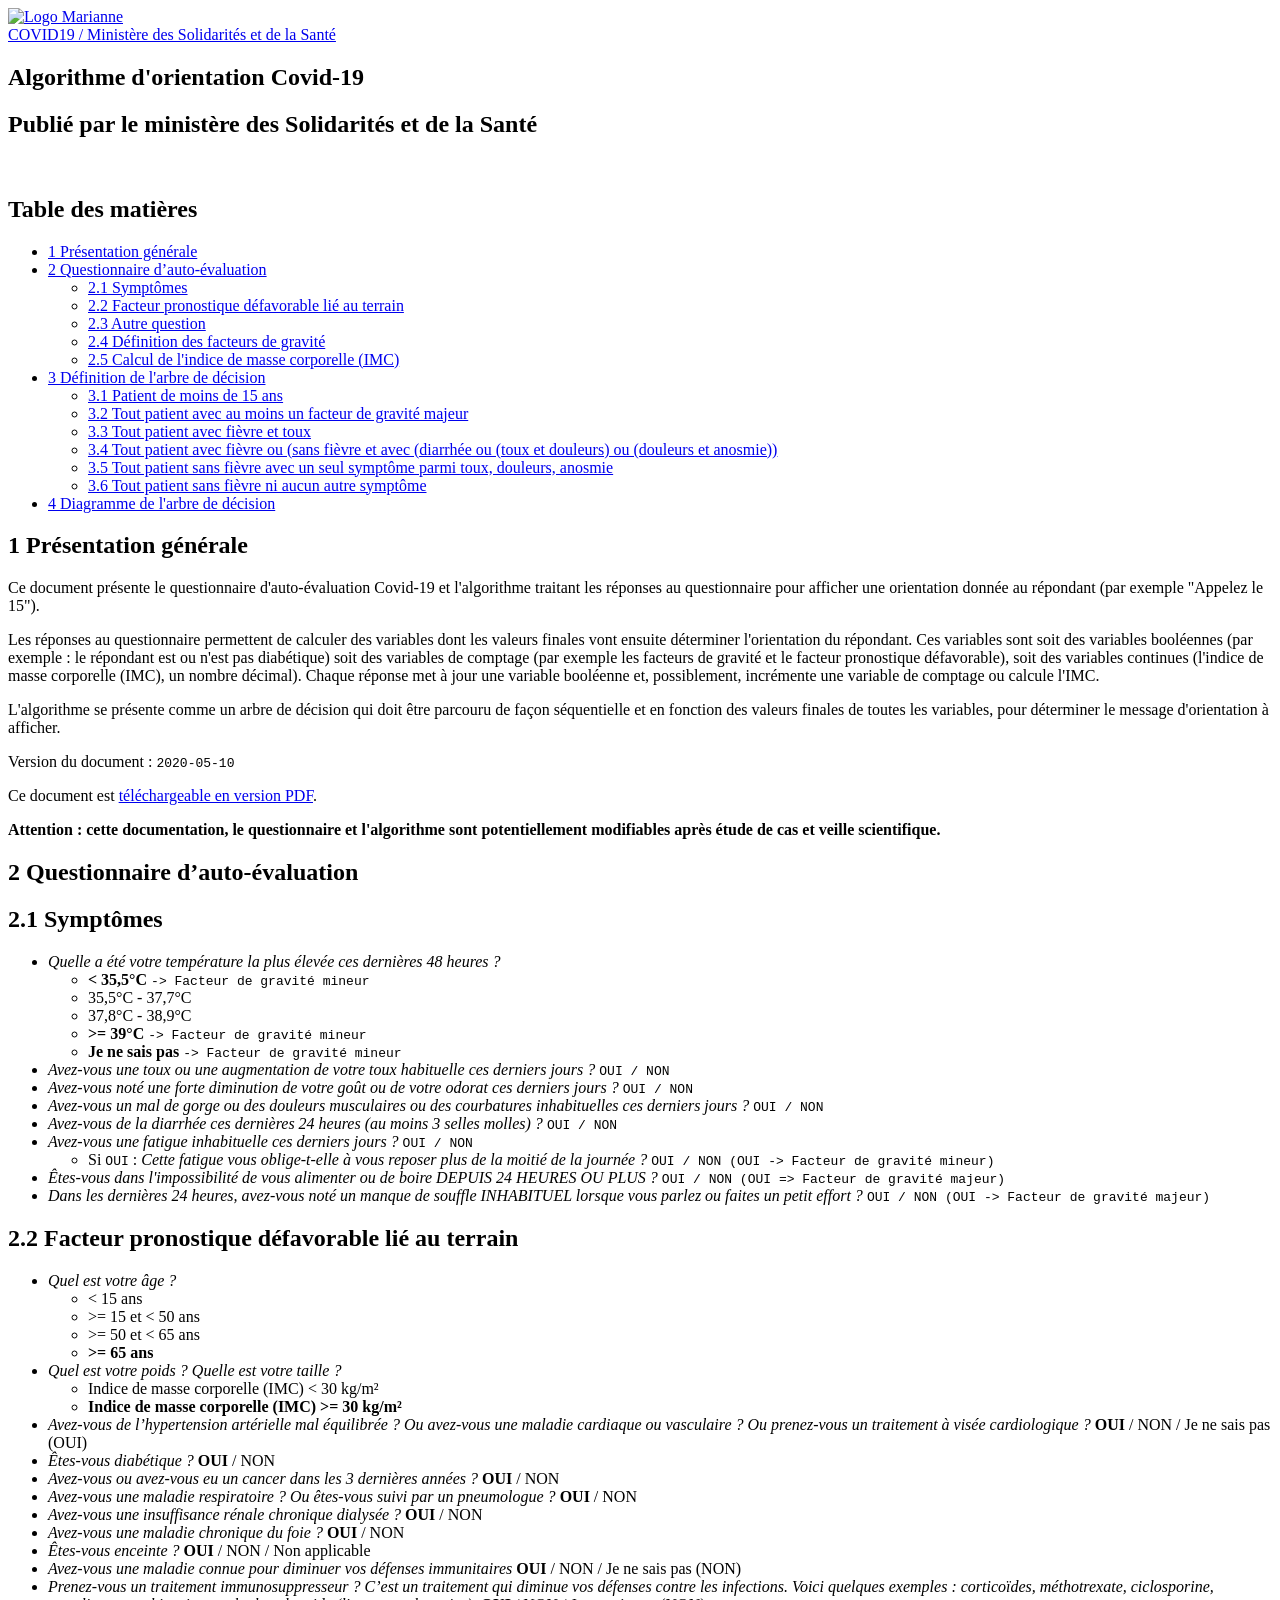
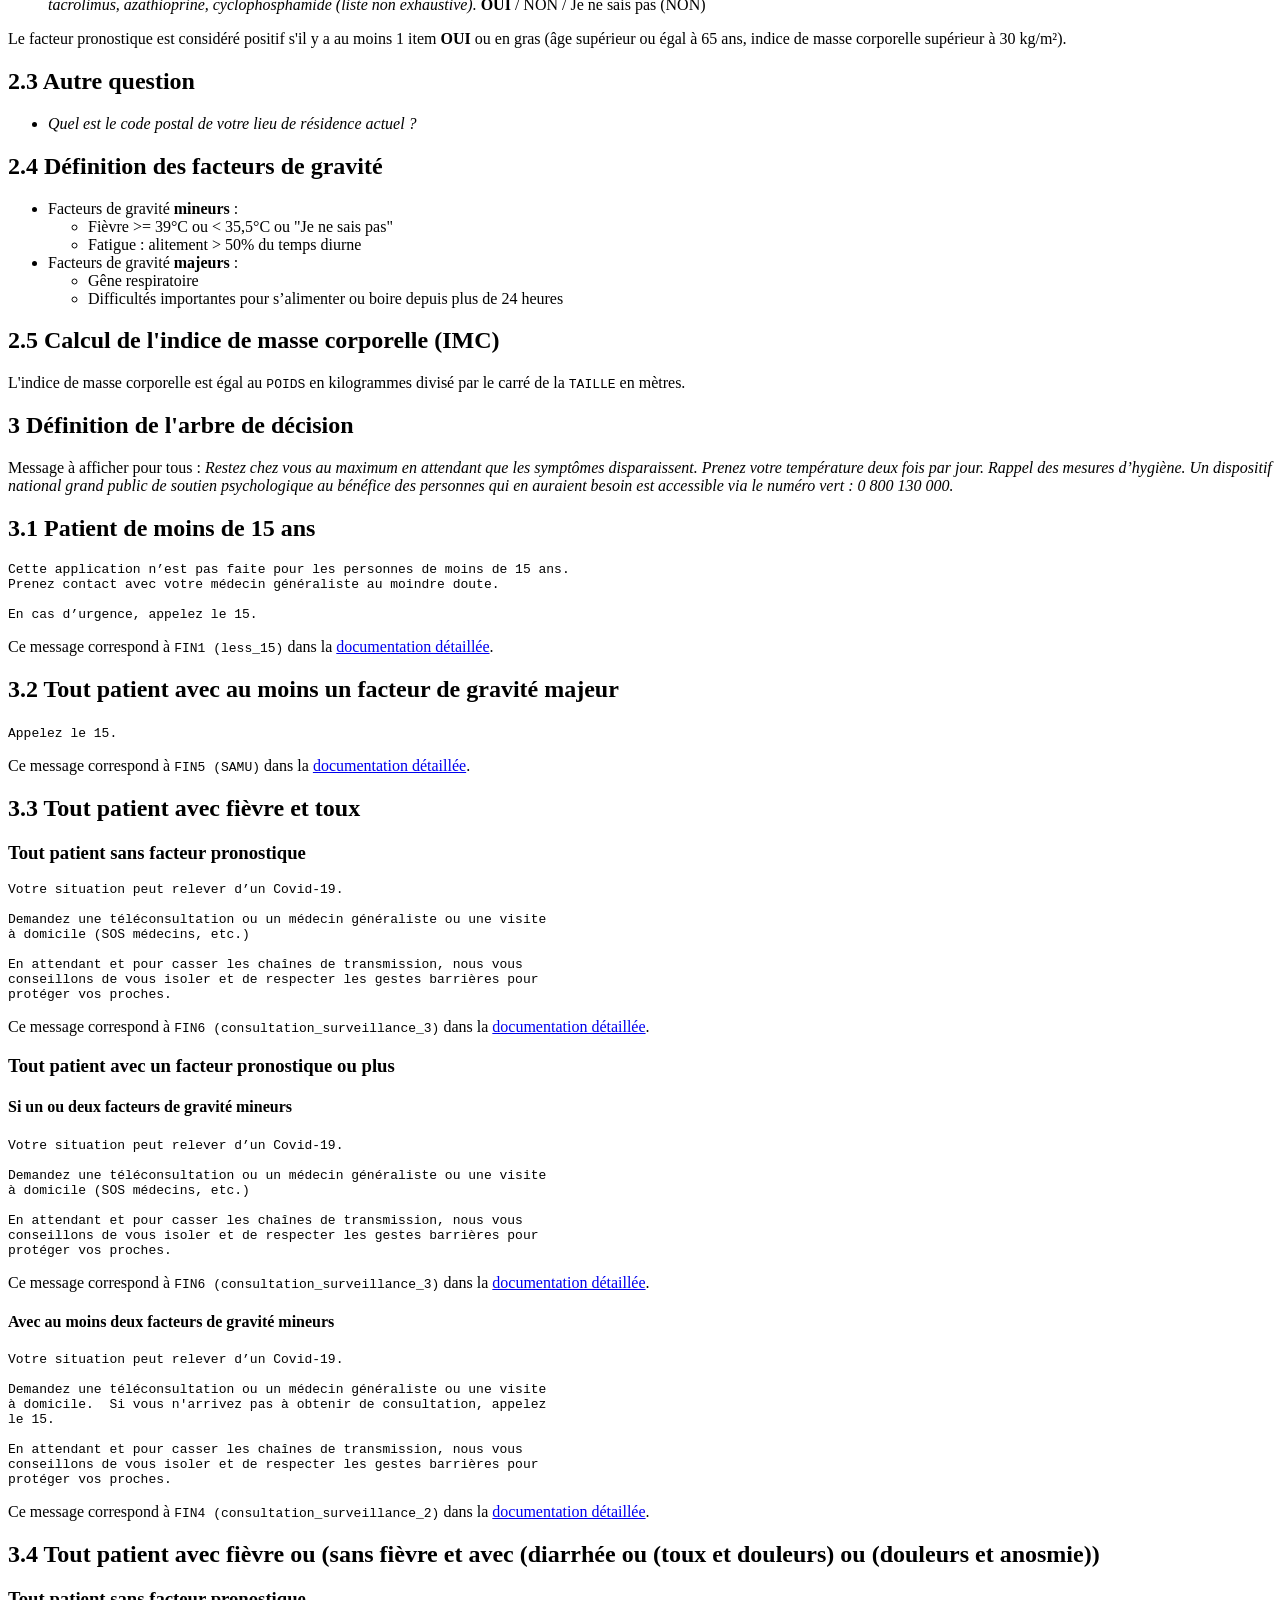
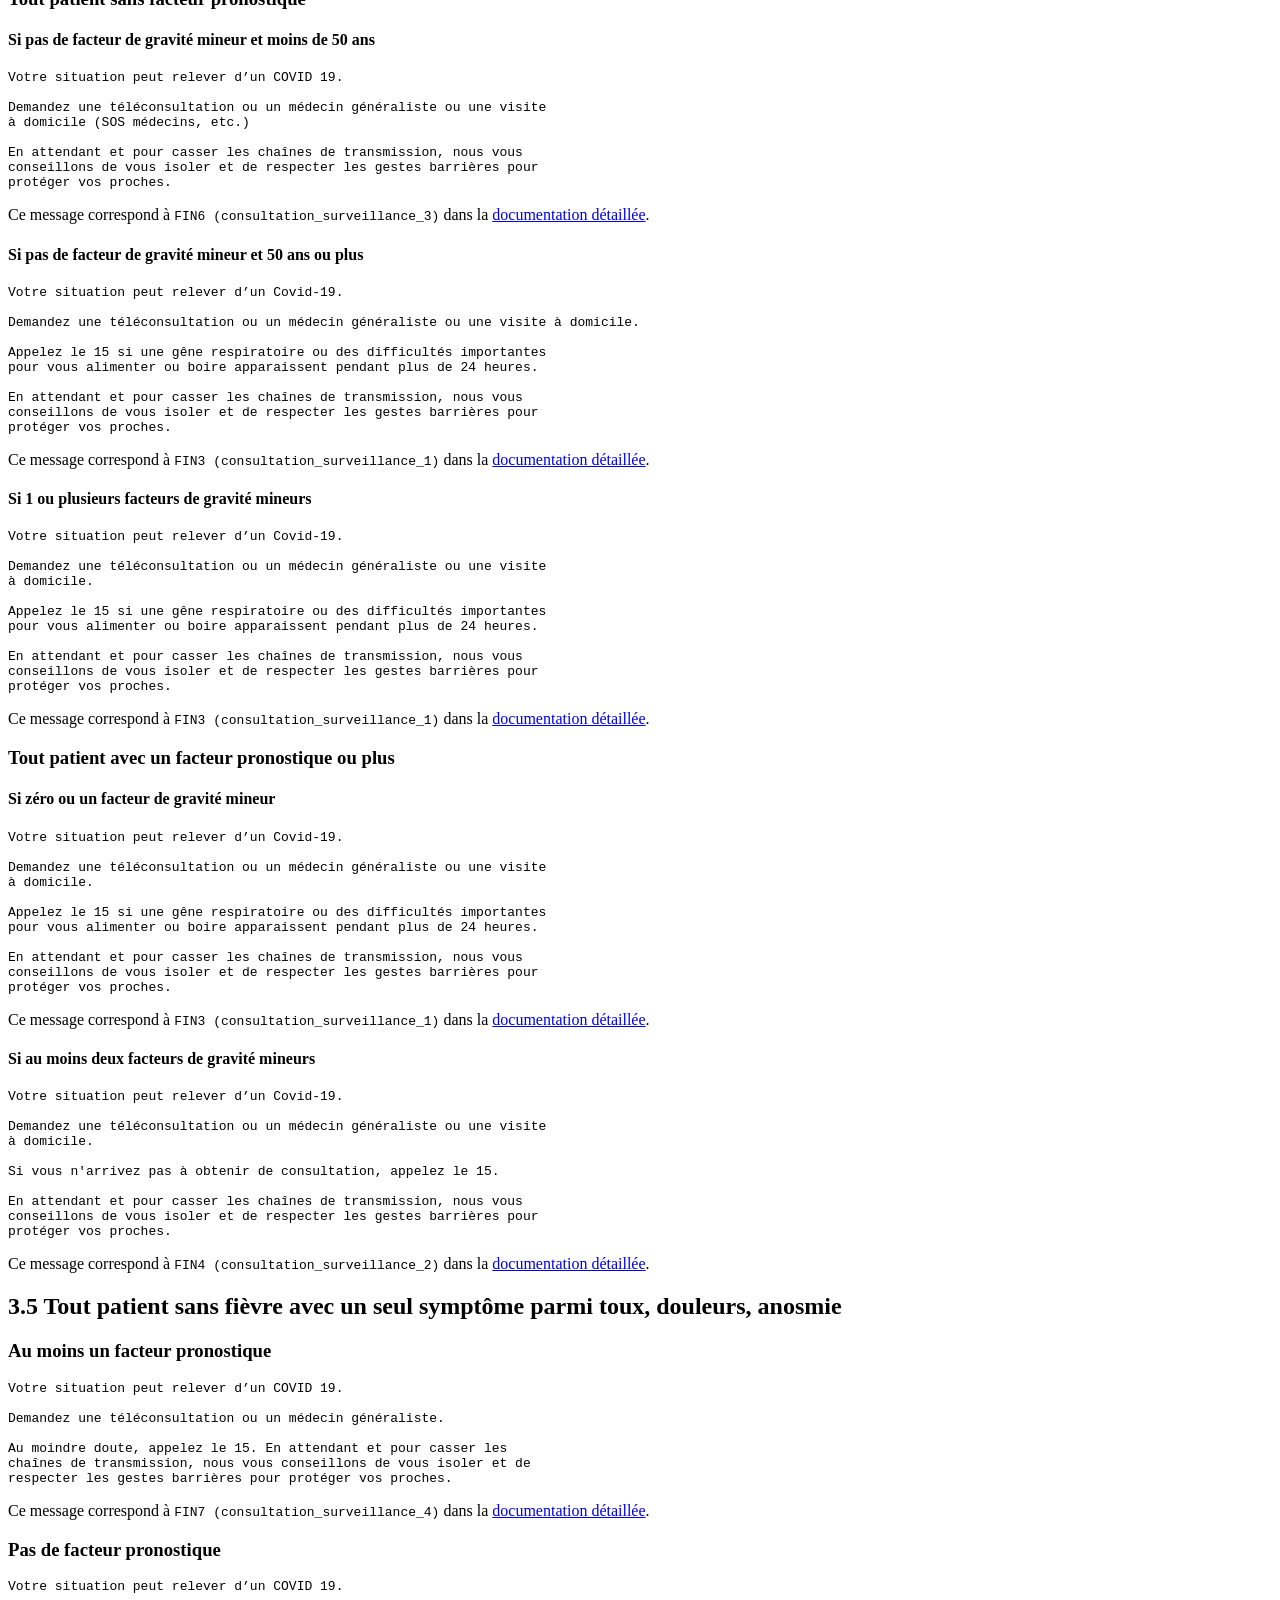
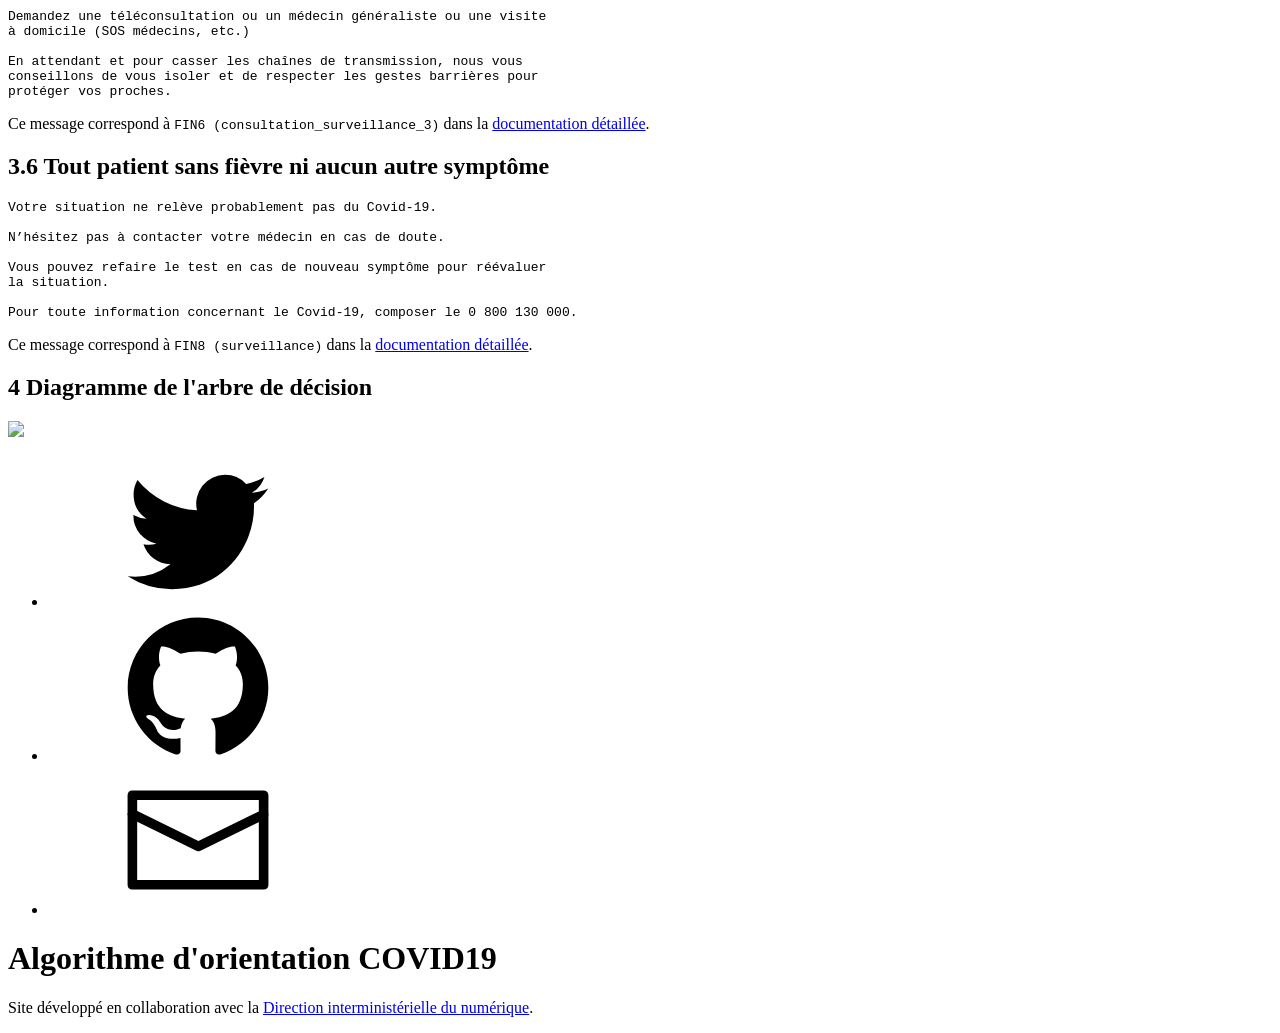
==== commit 39ec44fe: "Indicate FIN* and orientation messages values in the main doc" ====
--- a/docs/algorithme-orientation-covid19.html
+++ b/docs/algorithme-orientation-covid19.html
@@ -1,22 +1,22 @@
 <!DOCTYPE html>
-<html lang="fr"><head><title>Documentation de l'algorithme d'orientation Covid-19 du ministère des Solidarités et de la Santé</title><meta charset="utf-8"><meta content="Algorithme Covid-19 DGOS DINUM" name="keywords"><meta content="Algorithme d&apos;orientation Covid-19 publié par le ministère des Solidarités et de la Santé" name="description"><meta content="width=device-width, initial-scale=1, shrink-to-fit=yes" name="viewport"><link href="https://delegation-numerique-en-sante.github.io/covid19-algorithme-orientation/" rel="canonical"><meta content="fr_FR" property="og:locale"><meta content="meta" property="og:type"><meta content="Documentation de l&apos;algorithme d&apos;orientation Covid-19 du ministère des Solidarités et de la Santé" property="og:title"><meta content="https://delegation-numerique-en-sante.github.io/covid19-algorithme-orientation/" property="og:url"><meta content="Documentation de l&apos;algorithme d&apos;orientation Covid-19 du ministère des Solidarités et de la Santé" property="og:site_name"><meta property="og:image"><meta content="summary_large_image" name="twitter:card"><meta content="Documentation de l&apos;algorithme d&apos;orientation Covid-19 du ministère des Solidarités et de la Santé" name="twitter:title"><meta content="" name="twitter:site"><meta content="" name="twitter:creator"><link href="https://cdnjs.cloudflare.com/ajax/libs/font-awesome/5.11.2/css/all.min.css" rel="stylesheet" type="text/css"><link href="css/choices.css" rel="stylesheet" type="text/css"><link href="css/custom.css" rel="stylesheet" type="text/css"><script async type="text/javascript">var _paq = window._paq || [];_paq.push(['trackPageView']);_paq.push(['enableLinkTracking']);(function(){var u="//stats.data.gouv.fr/";_paq.push(['setTrackerUrl', u+'piwik.php']);_paq.push(['setSiteId', '122']);var d=document, g=d.createElement('script'), s=d.getElementsByTagName('script')[0];g.type='text/javascript'; g.async=true; g.defer=true; g.src=u+'matomo.js'; s.parentNode.insertBefore(g,s);})();</script><noscript><p><img alt="" src="//stats.data.gouv.fr/piwik.php?idsite=122&amp;rec=1" style="border:0;"></p></noscript></head><body><svg aria-hidden="true" focusable="false" style="display:none"><defs><symbol clip-rule="evenodd" fill-rule="evenodd" id="copy" stroke-linejoin="round" stroke-miterlimit="1.414" viewbox="0 0 32 32" xmlns="http://www.w3.org/2000/svg"><path d="M19.75 8.5V1H6.625L1 6.625V23.5h11.25V31H31V8.5H19.75zM6.625 3.651v2.974H3.651l2.974-2.974zm-3.75 17.974V8.5H8.5V2.875h9.375V8.5l-5.625 5.625v7.5H2.875zm15-10.474v2.974h-2.974l2.974-2.974zm11.25 17.974h-15V16h5.625v-5.625h9.375v18.75z" fill-rule="nonzero"></path></symbol><symbol clip-rule="evenodd" fill-rule="evenodd" id="envelope" stroke-linejoin="round" stroke-miterlimit="1.414" viewbox="0 0 32 32" xmlns="http://www.w3.org/2000/svg"><g fill-rule="nonzero"><path d="M30.1 5.419c-9.355-.002-18.733-.005-28.1-.005A1.06 1.06 0 0 0 .975 6.439v19.122A1.06 1.06 0 0 0 2 26.586h28a1.061 1.061 0 0 0 1.025-1.025V6.439a1.056 1.056 0 0 0-.925-1.02zM3.025 7.464h25.95v17.072H3.025V7.464z"></path><path d="M30.06 9.513c.933.098 1.382 1.395.393 1.945L16.54 18.287c-.438.188-.479.178-.893 0L1.733 11.458c-1.743-.968-.065-2.254.894-1.842l13.466 6.61 13.562-6.651c.3-.094.312-.062.405-.062z"></path></g></symbol><symbol clip-rule="evenodd" fill-rule="evenodd" id="facebook" stroke-linejoin="round" stroke-miterlimit="1.414" viewbox="0 0 32 32" xmlns="http://www.w3.org/2000/svg"><path d="M28.188 1H3.812A2.821 2.821 0 0 0 1 3.813v24.375A2.821 2.821 0 0 0 3.813 31H16V17.875h-3.75v-3.75H16V12.25a5.635 5.635 0 0 1 5.625-5.625h3.75v3.75h-3.75a1.88 1.88 0 0 0-1.875 1.875v1.875h5.625l-.937 3.75H19.75V31h8.438A2.821 2.821 0 0 0 31 28.187V3.812A2.821 2.821 0 0 0 28.188 1z"></path></symbol><symbol clip-rule="evenodd" fill-rule="evenodd" id="github" stroke-linejoin="round" stroke-miterlimit="1.414" viewbox="0 0 32 32" xmlns="http://www.w3.org/2000/svg"><path d="M16 1.371c-8.284 0-15 6.715-15 15 0 6.627 4.298 12.25 10.258 14.233.75.138 1.026-.326 1.026-.722 0-.357-.014-1.54-.021-2.793-4.174.907-5.054-1.77-5.054-1.77-.682-1.733-1.665-2.195-1.665-2.195-1.361-.931.103-.912.103-.912 1.506.106 2.299 1.546 2.299 1.546 1.338 2.293 3.509 1.63 4.365 1.247.134-.969.523-1.631.952-2.006-3.331-.379-6.834-1.666-6.834-7.413 0-1.638.586-2.976 1.546-4.027-.156-.378-.669-1.903.145-3.969 0 0 1.26-.403 4.126 1.537a14.453 14.453 0 0 1 3.755-.505c1.274.006 2.558.173 3.757.505 2.864-1.94 4.121-1.537 4.121-1.537.816 2.066.303 3.591.147 3.969.962 1.05 1.544 2.389 1.544 4.027 0 5.761-3.509 7.029-6.849 7.401.538.466 1.017 1.379 1.017 2.778 0 2.007-.018 3.623-.018 4.117 0 .399.27.867 1.03.72C26.707 28.616 31 22.996 31 16.371c0-8.285-6.716-15-15-15z" fill-rule="nonzero"></path></symbol><symbol clip-rule="evenodd" fill-rule="evenodd" id="googleplus" stroke-linejoin="round" stroke-miterlimit="1.414" viewbox="0 0 32 32" xmlns="http://www.w3.org/2000/svg"><path d="M28.188 1H3.812A2.821 2.821 0 0 0 1 3.813v24.375A2.821 2.821 0 0 0 3.813 31h24.375A2.821 2.821 0 0 0 31 28.187V3.812A2.821 2.821 0 0 0 28.187 1zM12.251 23.5a7.493 7.493 0 0 1-7.5-7.5c0-4.148 3.352-7.5 7.5-7.5 2.027 0 3.721.738 5.028 1.963l-2.039 1.958c-.557-.534-1.529-1.154-2.989-1.154-2.56 0-4.653 2.121-4.653 4.734s2.092 4.734 4.653 4.734c2.971 0 4.084-2.133 4.254-3.234h-4.253v-2.573h7.084c.064.375.117.75.117 1.243 0 4.289-2.872 7.33-7.201 7.33l-.001-.001zm15-7.5h-1.875v1.875h-1.875V16h-1.875v-1.875h1.875V12.25h1.875v1.875h1.875V16z" fill-rule="nonzero"></path></symbol><symbol clip-rule="evenodd" fill-rule="evenodd" id="magnifier" stroke-linejoin="round" stroke-miterlimit="1.414" viewbox="0 0 32 32" xmlns="http://www.w3.org/2000/svg"><path d="M30.07 26.529l-7.106-6.043c-.735-.662-1.521-.964-2.155-.936a11.194 11.194 0 0 0 2.691-7.299c0-6.214-5.036-11.25-11.25-11.25S1 6.037 1 12.251s5.036 11.25 11.25 11.25c2.786 0 5.334-1.012 7.299-2.691-.03.634.274 1.42.936 2.155l6.043 7.106c1.035 1.149 2.725 1.247 3.756.216 1.031-1.032.934-2.723-.216-3.756l.002-.002zm-17.82-6.78a7.5 7.5 0 1 1 0-15 7.5 7.5 0 0 1 0 15z" fill-rule="nonzero"></path></symbol><symbol clip-rule="evenodd" fill-rule="evenodd" id="round-cross" stroke-linejoin="round" stroke-miterlimit="1.414" viewbox="0 0 32 32" xmlns="http://www.w3.org/2000/svg"><path d="M16 .5C24.554.5 31.5 7.446 31.5 16S24.554 31.5 16 31.5.5 24.554.5 16 7.446.5 16 .5zm6.161 11.718a7.233 7.233 0 0 0-2.379-2.379L16 13.621l-3.782-3.782a7.233 7.233 0 0 0-2.379 2.379L13.621 16l-3.782 3.782a7.233 7.233 0 0 0 2.379 2.379L16 18.379l3.782 3.782a7.233 7.233 0 0 0 2.379-2.379L18.379 16l3.782-3.782z" fill-rule="nonzero"></path></symbol><symbol clip-rule="evenodd" fill-rule="evenodd" id="rss" stroke-linejoin="round" stroke-miterlimit="1.414" viewbox="0 0 32 32" xmlns="http://www.w3.org/2000/svg"><path d="M28.188 1H3.812A2.821 2.821 0 0 0 1 3.813v24.375A2.821 2.821 0 0 0 3.813 31h24.375A2.821 2.821 0 0 0 31 28.187V3.812A2.821 2.821 0 0 0 28.187 1zM9.175 25.352a2.541 2.541 0 0 1-2.549-2.537 2.553 2.553 0 0 1 2.549-2.543 2.55 2.55 0 0 1 2.549 2.543 2.541 2.541 0 0 1-2.549 2.537zm6.399.023a8.913 8.913 0 0 0-2.62-6.339 8.882 8.882 0 0 0-6.328-2.625v-3.668c6.961 0 12.633 5.666 12.633 12.633h-3.685v-.001zm6.51 0c0-8.526-6.932-15.469-15.451-15.469V6.239c10.546 0 19.13 8.589 19.13 19.137h-3.68v-.001z" fill-rule="nonzero"></path></symbol><symbol clip-rule="evenodd" fill-rule="evenodd" id="twitter" stroke-linejoin="round" stroke-miterlimit="1.414" viewbox="0 0 32 32" xmlns="http://www.w3.org/2000/svg"><path d="M31.003 6.695c-1.102.492-2.291.82-3.533.966a6.185 6.185 0 0 0 2.706-3.404 12.404 12.404 0 0 1-3.908 1.495 6.154 6.154 0 0 0-4.495-1.94 6.153 6.153 0 0 0-5.994 7.553A17.468 17.468 0 0 1 3.093 4.932a6.15 6.15 0 0 0-.831 3.094 6.147 6.147 0 0 0 2.736 5.122 6.16 6.16 0 0 1-2.789-.768v.076a6.154 6.154 0 0 0 4.94 6.034 6.149 6.149 0 0 1-2.783.106 6.177 6.177 0 0 0 5.748 4.277 12.347 12.347 0 0 1-9.117 2.549 17.4 17.4 0 0 0 9.44 2.766c11.32 0 17.513-9.381 17.513-17.514 0-.269-.005-.533-.017-.796a12.405 12.405 0 0 0 3.07-3.182v-.001z" fill-rule="nonzero"></path></symbol></defs></svg><nav aria-label="main navigation" class="navbar" role="navigation"><div class="navbar-brand"><a class="navbar-item" href="https://delegation-numerique-en-sante.github.io/covid19-algorithme-orientation/"><img alt="Logo Marianne" class="image is-128x128" src="images/logo-marianne.svg"></a></div><div class="navbar-end"><div class="navbar-menu is-size-5"><a class="navbar-item" href="https://solidarites-sante.gouv.fr/soins-et-maladies/maladies/maladies-infectieuses/coronavirus/coronavirus-questions-reponses" title="Retour à la page d&apos;information COVID19 du ministère des Solidarités et de la Santé">COVID19 / Ministère des Solidarités et de la Santé</a></div></div></nav><section class="hero"><div class="hero-body"><div class="container"><h1 class="title has-text-centered">Algorithme d'orientation Covid-19</h1><h2 class="subtitle column is-8 is-offset-2 has-text-centered">Publié par le ministère des Solidarités et de la Santé</h2></div></div></section><section class="section"><div class="column is-8 is-offset-2"><br><div><h1 class="title">Table des matières</h1><ul class="list"><li class="list-item is-size-6"><a href="#org763a442">1 Présentation générale</a></li><li class="list-item is-size-6"><a href="#orgddf7ec5">2 Questionnaire d’auto-évaluation</a><ul class="list"><li class="list-item is-size-6"><a href="#org5bf99c0">2.1 Symptômes</a></li><li class="list-item is-size-6"><a href="#org85ec028">2.2 Facteur pronostique défavorable lié au terrain</a></li><li class="list-item is-size-6"><a href="#orge79db58">2.3 Autre question</a></li><li class="list-item is-size-6"><a href="#org140e59a">2.4 Définition des facteurs de gravité</a></li><li class="list-item is-size-6"><a href="#org3739d54">2.5 Calcul de l'indice de masse corporelle (IMC)</a></li></ul></li><li class="list-item is-size-6"><a href="#orgf94fb86">3 Définition de l'arbre de décision</a><ul class="list"><li class="list-item is-size-6"><a href="#org4a6667d">3.1 Patient de moins de 15 ans</a></li><li class="list-item is-size-6"><a href="#org1008dee">3.2 Tout patient avec au moins un facteur de gravité majeur</a></li><li class="list-item is-size-6"><a href="#orgc5b666f">3.3 Tout patient avec fièvre et toux</a></li><li class="list-item is-size-6"><a href="#org8e2bde7">3.4 Tout patient avec fièvre ou (sans fièvre et avec (diarrhée ou (toux et douleurs) ou (douleurs et anosmie))</a></li><li class="list-item is-size-6"><a href="#orgfbf694d">3.5 Tout patient sans fièvre avec un seul symptôme parmi toux, douleurs, anosmie</a></li><li class="list-item is-size-6"><a href="#org88b0f45">3.6 Tout patient sans fièvre ni aucun autre symptôme</a></li></ul></li><li class="list-item is-size-6"><a href="#org14adf23">4 Diagramme de l'arbre de décision</a></li></ul><p class="is-size-6"><a id="org763a442"></a></p><h1 class="title">1 Présentation générale</h1><p class="is-size-6">Ce document présente le questionnaire d'auto-évaluation Covid-19 et l'algorithme traitant les réponses au questionnaire pour afficher une orientation donnée au répondant (par exemple "Appelez le 15").</p><p class="is-size-6">Les réponses au questionnaire permettent de calculer des variables dont les valeurs finales vont ensuite déterminer l'orientation du répondant.  Ces variables sont soit des variables booléennes (par exemple : le répondant est ou n'est pas diabétique) soit des variables de comptage (par exemple les facteurs de gravité et le facteur pronostique défavorable), soit des variables continues (l'indice de masse corporelle (IMC), un nombre décimal).  Chaque réponse met à jour une variable booléenne et, possiblement, incrémente une variable de comptage ou calcule l'IMC.</p><p class="is-size-6">L'algorithme se présente comme un arbre de décision qui doit être parcouru de façon séquentielle et en fonction des valeurs finales de toutes les variables, pour déterminer le message d'orientation à afficher.</p><p class="is-size-6">Version du document : <code>2020-05-10</code></p><p class="is-size-6">Ce document est <a href="https://esante.gouv.fr/algorithme-orientation">téléchargeable en version PDF</a>.</p><p class="is-size-6"><strong>Attention : cette documentation, le questionnaire et l'algorithme sont potentiellement modifiables après étude de cas et veille scientifique.</strong></p><p class="is-size-6"><a id="orgddf7ec5"></a></p><h1 class="title">2 Questionnaire d’auto-évaluation</h1><p class="is-size-6"><a id="org5bf99c0"></a></p><h2>2.1 Symptômes</h2><ul class="list"><li class="list-item is-size-6"><em>Quelle a été votre température la plus élevée ces dernières 48 heures ?</em><ul class="list"><li class="list-item is-size-6"><strong>< 35,5°C</strong> <code>-> Facteur de gravité mineur</code></li><li class="list-item is-size-6">35,5°C - 37,7°C</li><li class="list-item is-size-6">37,8°C - 38,9°C</li><li class="list-item is-size-6"><strong>>= 39°C</strong> <code>-> Facteur de gravité mineur</code></li><li class="list-item is-size-6"><strong>Je ne sais pas</strong> <code>-> Facteur de gravité mineur</code></li></ul></li><li class="list-item is-size-6"><em>Avez-vous une toux ou une augmentation de votre toux habituelle ces derniers jours ?</em> <code>OUI / NON</code></li><li class="list-item is-size-6"><em>Avez-vous noté une forte diminution de votre goût ou de votre odorat ces derniers jours ?</em> <code>OUI / NON</code></li><li class="list-item is-size-6"><em>Avez-vous un mal de gorge ou des douleurs musculaires ou des courbatures inhabituelles ces derniers jours ?</em> <code>OUI / NON</code></li><li class="list-item is-size-6"><em>Avez-vous de la diarrhée ces dernières 24 heures (au moins 3 selles molles) ?</em> <code>OUI / NON</code></li><li class="list-item is-size-6"><em>Avez-vous une fatigue inhabituelle ces derniers jours ?</em> <code>OUI / NON</code><ul class="list"><li class="list-item is-size-6">Si <code>OUI</code> : <em>Cette fatigue vous oblige-t-elle à vous reposer plus de la moitié de la journée ?</em> <code>OUI / NON (OUI -> Facteur de gravité mineur)</code></li></ul></li><li class="list-item is-size-6"><em>Êtes-vous dans l'impossibilité de vous alimenter ou de boire DEPUIS 24 HEURES OU PLUS ?</em> <code>OUI / NON (OUI => Facteur de gravité majeur)</code></li><li class="list-item is-size-6"><em>Dans les dernières 24 heures, avez-vous noté un manque de souffle INHABITUEL lorsque vous parlez ou faites un petit effort ?</em> <code>OUI / NON (OUI -> Facteur de gravité majeur)</code></li></ul><p class="is-size-6"><a id="org85ec028"></a></p><h2>2.2 Facteur pronostique défavorable lié au terrain</h2><ul class="list"><li class="list-item is-size-6"><em>Quel est votre âge ?</em><ul class="list"><li class="list-item is-size-6">< 15 ans</li><li class="list-item is-size-6">>= 15 et < 50 ans</li><li class="list-item is-size-6">>= 50 et < 65 ans</li><li class="list-item is-size-6"><strong>>= 65 ans</strong></li></ul></li><li class="list-item is-size-6"><em>Quel est votre poids ? Quelle est votre taille ?</em><ul class="list"><li class="list-item is-size-6">Indice de masse corporelle (IMC) < 30 kg/m²</li><li class="list-item is-size-6"><strong>Indice de masse corporelle (IMC) >= 30 kg/m²</strong></li></ul></li><li class="list-item is-size-6"><em>Avez-vous de l’hypertension artérielle mal équilibrée ? Ou avez-vous une maladie cardiaque ou vasculaire ? Ou prenez-vous un traitement à visée cardiologique ?</em> <strong>OUI</strong> / NON / Je ne sais pas (OUI)</li><li class="list-item is-size-6"><em>Êtes-vous diabétique ?</em> <strong>OUI</strong> / NON</li><li class="list-item is-size-6"><em>Avez-vous ou avez-vous eu un cancer dans les 3 dernières années ?</em> <strong>OUI</strong> / NON</li><li class="list-item is-size-6"><em>Avez-vous une maladie respiratoire ? Ou êtes-vous suivi par un pneumologue ?</em> <strong>OUI</strong> / NON</li><li class="list-item is-size-6"><em>Avez-vous une insuffisance rénale chronique dialysée ?</em> <strong>OUI</strong> / NON</li><li class="list-item is-size-6"><em>Avez-vous une maladie chronique du foie ?</em> <strong>OUI</strong> / NON</li><li class="list-item is-size-6"><em>Êtes-vous enceinte ?</em> <strong>OUI</strong> / NON / Non applicable</li><li class="list-item is-size-6"><em>Avez-vous une maladie connue pour diminuer vos défenses immunitaires</em> <strong>OUI</strong> / NON / Je ne sais pas (NON)</li><li class="list-item is-size-6"><em>Prenez-vous un traitement immunosuppresseur ? C’est un traitement qui diminue vos défenses contre les infections.  Voici quelques exemples : corticoïdes, méthotrexate, ciclosporine, tacrolimus, azathioprine, cyclophosphamide (liste non exhaustive).</em> <strong>OUI</strong> / NON / Je ne sais pas (NON)</li></ul><p class="is-size-6">Le facteur pronostique est considéré positif s'il y a au moins 1 item <strong>OUI</strong> ou en gras (âge supérieur ou égal à 65 ans, indice de masse corporelle supérieur à 30 kg/m²).</p><p class="is-size-6"><a id="orge79db58"></a></p><h2>2.3 Autre question</h2><ul class="list"><li class="list-item is-size-6"><em>Quel est le code postal de votre lieu de résidence actuel ?</em></li></ul><p class="is-size-6"><a id="org140e59a"></a></p><h2>2.4 Définition des facteurs de gravité</h2><ul class="list"><li class="list-item is-size-6">Facteurs de gravité <strong>mineurs</strong> :<ul class="list"><li class="list-item is-size-6">Fièvre >= 39°C ou < 35,5°C ou "Je ne sais pas"</li><li class="list-item is-size-6">Fatigue : alitement > 50% du temps diurne</li></ul></li><li class="list-item is-size-6">Facteurs de gravité <strong>majeurs</strong> :<ul class="list"><li class="list-item is-size-6">Gêne respiratoire</li><li class="list-item is-size-6">Difficultés importantes pour s’alimenter ou boire depuis plus de 24 heures</li></ul></li></ul><p class="is-size-6"><a id="org3739d54"></a></p><h2>2.5 Calcul de l'indice de masse corporelle (IMC)</h2><p class="is-size-6">L'indice de masse corporelle est égal au <code>POIDS</code> en kilogrammes divisé par le carré de la <code>TAILLE</code> en mètres.</p><p class="is-size-6"><a id="orgf94fb86"></a></p><h1 class="title">3 Définition de l'arbre de décision</h1><p class="is-size-6">Message à afficher pour tous : <em>Restez chez vous au maximum en attendant que les symptômes disparaissent. Prenez votre température deux fois par jour. Rappel des mesures d’hygiène. Un dispositif national grand public de soutien psychologique au bénéfice des personnes qui en auraient besoin est accessible via le numéro vert : 0 800 130 000.</em></p><p class="is-size-6"><a id="org4a6667d"></a></p><h2>3.1 Patient de moins de 15 ans</h2><pre class="is-size-6"><code>Cette application n’est pas faite pour les personnes de moins de 15 ans.
+<html lang="fr"><head><title>Documentation de l'algorithme d'orientation Covid-19 du ministère des Solidarités et de la Santé</title><meta charset="utf-8"><meta content="Algorithme Covid-19 DGOS DINUM" name="keywords"><meta content="Algorithme d&apos;orientation Covid-19 publié par le ministère des Solidarités et de la Santé" name="description"><meta content="width=device-width, initial-scale=1, shrink-to-fit=yes" name="viewport"><link href="https://delegation-numerique-en-sante.github.io/covid19-algorithme-orientation/" rel="canonical"><meta content="fr_FR" property="og:locale"><meta content="meta" property="og:type"><meta content="Documentation de l&apos;algorithme d&apos;orientation Covid-19 du ministère des Solidarités et de la Santé" property="og:title"><meta content="https://delegation-numerique-en-sante.github.io/covid19-algorithme-orientation/" property="og:url"><meta content="Documentation de l&apos;algorithme d&apos;orientation Covid-19 du ministère des Solidarités et de la Santé" property="og:site_name"><meta property="og:image"><meta content="summary_large_image" name="twitter:card"><meta content="Documentation de l&apos;algorithme d&apos;orientation Covid-19 du ministère des Solidarités et de la Santé" name="twitter:title"><meta content="" name="twitter:site"><meta content="" name="twitter:creator"><link href="https://cdnjs.cloudflare.com/ajax/libs/font-awesome/5.11.2/css/all.min.css" rel="stylesheet" type="text/css"><link href="css/choices.css" rel="stylesheet" type="text/css"><link href="css/custom.css" rel="stylesheet" type="text/css"><script async type="text/javascript">var _paq = window._paq || [];_paq.push(['trackPageView']);_paq.push(['enableLinkTracking']);(function(){var u="//stats.data.gouv.fr/";_paq.push(['setTrackerUrl', u+'piwik.php']);_paq.push(['setSiteId', '122']);var d=document, g=d.createElement('script'), s=d.getElementsByTagName('script')[0];g.type='text/javascript'; g.async=true; g.defer=true; g.src=u+'matomo.js'; s.parentNode.insertBefore(g,s);})();</script><noscript><p><img alt="" src="//stats.data.gouv.fr/piwik.php?idsite=122&amp;rec=1" style="border:0;"></p></noscript></head><body><svg aria-hidden="true" focusable="false" style="display:none"><defs><symbol clip-rule="evenodd" fill-rule="evenodd" id="copy" stroke-linejoin="round" stroke-miterlimit="1.414" viewbox="0 0 32 32" xmlns="http://www.w3.org/2000/svg"><path d="M19.75 8.5V1H6.625L1 6.625V23.5h11.25V31H31V8.5H19.75zM6.625 3.651v2.974H3.651l2.974-2.974zm-3.75 17.974V8.5H8.5V2.875h9.375V8.5l-5.625 5.625v7.5H2.875zm15-10.474v2.974h-2.974l2.974-2.974zm11.25 17.974h-15V16h5.625v-5.625h9.375v18.75z" fill-rule="nonzero"></path></symbol><symbol clip-rule="evenodd" fill-rule="evenodd" id="envelope" stroke-linejoin="round" stroke-miterlimit="1.414" viewbox="0 0 32 32" xmlns="http://www.w3.org/2000/svg"><g fill-rule="nonzero"><path d="M30.1 5.419c-9.355-.002-18.733-.005-28.1-.005A1.06 1.06 0 0 0 .975 6.439v19.122A1.06 1.06 0 0 0 2 26.586h28a1.061 1.061 0 0 0 1.025-1.025V6.439a1.056 1.056 0 0 0-.925-1.02zM3.025 7.464h25.95v17.072H3.025V7.464z"></path><path d="M30.06 9.513c.933.098 1.382 1.395.393 1.945L16.54 18.287c-.438.188-.479.178-.893 0L1.733 11.458c-1.743-.968-.065-2.254.894-1.842l13.466 6.61 13.562-6.651c.3-.094.312-.062.405-.062z"></path></g></symbol><symbol clip-rule="evenodd" fill-rule="evenodd" id="facebook" stroke-linejoin="round" stroke-miterlimit="1.414" viewbox="0 0 32 32" xmlns="http://www.w3.org/2000/svg"><path d="M28.188 1H3.812A2.821 2.821 0 0 0 1 3.813v24.375A2.821 2.821 0 0 0 3.813 31H16V17.875h-3.75v-3.75H16V12.25a5.635 5.635 0 0 1 5.625-5.625h3.75v3.75h-3.75a1.88 1.88 0 0 0-1.875 1.875v1.875h5.625l-.937 3.75H19.75V31h8.438A2.821 2.821 0 0 0 31 28.187V3.812A2.821 2.821 0 0 0 28.188 1z"></path></symbol><symbol clip-rule="evenodd" fill-rule="evenodd" id="github" stroke-linejoin="round" stroke-miterlimit="1.414" viewbox="0 0 32 32" xmlns="http://www.w3.org/2000/svg"><path d="M16 1.371c-8.284 0-15 6.715-15 15 0 6.627 4.298 12.25 10.258 14.233.75.138 1.026-.326 1.026-.722 0-.357-.014-1.54-.021-2.793-4.174.907-5.054-1.77-5.054-1.77-.682-1.733-1.665-2.195-1.665-2.195-1.361-.931.103-.912.103-.912 1.506.106 2.299 1.546 2.299 1.546 1.338 2.293 3.509 1.63 4.365 1.247.134-.969.523-1.631.952-2.006-3.331-.379-6.834-1.666-6.834-7.413 0-1.638.586-2.976 1.546-4.027-.156-.378-.669-1.903.145-3.969 0 0 1.26-.403 4.126 1.537a14.453 14.453 0 0 1 3.755-.505c1.274.006 2.558.173 3.757.505 2.864-1.94 4.121-1.537 4.121-1.537.816 2.066.303 3.591.147 3.969.962 1.05 1.544 2.389 1.544 4.027 0 5.761-3.509 7.029-6.849 7.401.538.466 1.017 1.379 1.017 2.778 0 2.007-.018 3.623-.018 4.117 0 .399.27.867 1.03.72C26.707 28.616 31 22.996 31 16.371c0-8.285-6.716-15-15-15z" fill-rule="nonzero"></path></symbol><symbol clip-rule="evenodd" fill-rule="evenodd" id="googleplus" stroke-linejoin="round" stroke-miterlimit="1.414" viewbox="0 0 32 32" xmlns="http://www.w3.org/2000/svg"><path d="M28.188 1H3.812A2.821 2.821 0 0 0 1 3.813v24.375A2.821 2.821 0 0 0 3.813 31h24.375A2.821 2.821 0 0 0 31 28.187V3.812A2.821 2.821 0 0 0 28.187 1zM12.251 23.5a7.493 7.493 0 0 1-7.5-7.5c0-4.148 3.352-7.5 7.5-7.5 2.027 0 3.721.738 5.028 1.963l-2.039 1.958c-.557-.534-1.529-1.154-2.989-1.154-2.56 0-4.653 2.121-4.653 4.734s2.092 4.734 4.653 4.734c2.971 0 4.084-2.133 4.254-3.234h-4.253v-2.573h7.084c.064.375.117.75.117 1.243 0 4.289-2.872 7.33-7.201 7.33l-.001-.001zm15-7.5h-1.875v1.875h-1.875V16h-1.875v-1.875h1.875V12.25h1.875v1.875h1.875V16z" fill-rule="nonzero"></path></symbol><symbol clip-rule="evenodd" fill-rule="evenodd" id="magnifier" stroke-linejoin="round" stroke-miterlimit="1.414" viewbox="0 0 32 32" xmlns="http://www.w3.org/2000/svg"><path d="M30.07 26.529l-7.106-6.043c-.735-.662-1.521-.964-2.155-.936a11.194 11.194 0 0 0 2.691-7.299c0-6.214-5.036-11.25-11.25-11.25S1 6.037 1 12.251s5.036 11.25 11.25 11.25c2.786 0 5.334-1.012 7.299-2.691-.03.634.274 1.42.936 2.155l6.043 7.106c1.035 1.149 2.725 1.247 3.756.216 1.031-1.032.934-2.723-.216-3.756l.002-.002zm-17.82-6.78a7.5 7.5 0 1 1 0-15 7.5 7.5 0 0 1 0 15z" fill-rule="nonzero"></path></symbol><symbol clip-rule="evenodd" fill-rule="evenodd" id="round-cross" stroke-linejoin="round" stroke-miterlimit="1.414" viewbox="0 0 32 32" xmlns="http://www.w3.org/2000/svg"><path d="M16 .5C24.554.5 31.5 7.446 31.5 16S24.554 31.5 16 31.5.5 24.554.5 16 7.446.5 16 .5zm6.161 11.718a7.233 7.233 0 0 0-2.379-2.379L16 13.621l-3.782-3.782a7.233 7.233 0 0 0-2.379 2.379L13.621 16l-3.782 3.782a7.233 7.233 0 0 0 2.379 2.379L16 18.379l3.782 3.782a7.233 7.233 0 0 0 2.379-2.379L18.379 16l3.782-3.782z" fill-rule="nonzero"></path></symbol><symbol clip-rule="evenodd" fill-rule="evenodd" id="rss" stroke-linejoin="round" stroke-miterlimit="1.414" viewbox="0 0 32 32" xmlns="http://www.w3.org/2000/svg"><path d="M28.188 1H3.812A2.821 2.821 0 0 0 1 3.813v24.375A2.821 2.821 0 0 0 3.813 31h24.375A2.821 2.821 0 0 0 31 28.187V3.812A2.821 2.821 0 0 0 28.187 1zM9.175 25.352a2.541 2.541 0 0 1-2.549-2.537 2.553 2.553 0 0 1 2.549-2.543 2.55 2.55 0 0 1 2.549 2.543 2.541 2.541 0 0 1-2.549 2.537zm6.399.023a8.913 8.913 0 0 0-2.62-6.339 8.882 8.882 0 0 0-6.328-2.625v-3.668c6.961 0 12.633 5.666 12.633 12.633h-3.685v-.001zm6.51 0c0-8.526-6.932-15.469-15.451-15.469V6.239c10.546 0 19.13 8.589 19.13 19.137h-3.68v-.001z" fill-rule="nonzero"></path></symbol><symbol clip-rule="evenodd" fill-rule="evenodd" id="twitter" stroke-linejoin="round" stroke-miterlimit="1.414" viewbox="0 0 32 32" xmlns="http://www.w3.org/2000/svg"><path d="M31.003 6.695c-1.102.492-2.291.82-3.533.966a6.185 6.185 0 0 0 2.706-3.404 12.404 12.404 0 0 1-3.908 1.495 6.154 6.154 0 0 0-4.495-1.94 6.153 6.153 0 0 0-5.994 7.553A17.468 17.468 0 0 1 3.093 4.932a6.15 6.15 0 0 0-.831 3.094 6.147 6.147 0 0 0 2.736 5.122 6.16 6.16 0 0 1-2.789-.768v.076a6.154 6.154 0 0 0 4.94 6.034 6.149 6.149 0 0 1-2.783.106 6.177 6.177 0 0 0 5.748 4.277 12.347 12.347 0 0 1-9.117 2.549 17.4 17.4 0 0 0 9.44 2.766c11.32 0 17.513-9.381 17.513-17.514 0-.269-.005-.533-.017-.796a12.405 12.405 0 0 0 3.07-3.182v-.001z" fill-rule="nonzero"></path></symbol></defs></svg><nav aria-label="main navigation" class="navbar" role="navigation"><div class="navbar-brand"><a class="navbar-item" href="https://delegation-numerique-en-sante.github.io/covid19-algorithme-orientation/"><img alt="Logo Marianne" class="image is-128x128" src="images/logo-marianne.svg"></a></div><div class="navbar-end"><div class="navbar-menu is-size-5"><a class="navbar-item" href="https://solidarites-sante.gouv.fr/soins-et-maladies/maladies/maladies-infectieuses/coronavirus/coronavirus-questions-reponses" title="Retour à la page d&apos;information COVID19 du ministère des Solidarités et de la Santé">COVID19 / Ministère des Solidarités et de la Santé</a></div></div></nav><section class="hero"><div class="hero-body"><div class="container"><h1 class="title has-text-centered">Algorithme d'orientation Covid-19</h1><h2 class="subtitle column is-8 is-offset-2 has-text-centered">Publié par le ministère des Solidarités et de la Santé</h2></div></div></section><section class="section"><div class="column is-8 is-offset-2"><br><div><h1 class="title">Table des matières</h1><ul class="list"><li class="list-item is-size-6"><a href="#org666769a">1 Présentation générale</a></li><li class="list-item is-size-6"><a href="#org707c0af">2 Questionnaire d’auto-évaluation</a><ul class="list"><li class="list-item is-size-6"><a href="#org2968076">2.1 Symptômes</a></li><li class="list-item is-size-6"><a href="#org3ea2a9f">2.2 Facteur pronostique défavorable lié au terrain</a></li><li class="list-item is-size-6"><a href="#org10783c4">2.3 Autre question</a></li><li class="list-item is-size-6"><a href="#org3e75926">2.4 Définition des facteurs de gravité</a></li><li class="list-item is-size-6"><a href="#org7a6c602">2.5 Calcul de l'indice de masse corporelle (IMC)</a></li></ul></li><li class="list-item is-size-6"><a href="#orga4da240">3 Définition de l'arbre de décision</a><ul class="list"><li class="list-item is-size-6"><a href="#orgafc2484">3.1 Patient de moins de 15 ans</a></li><li class="list-item is-size-6"><a href="#org8538f0a">3.2 Tout patient avec au moins un facteur de gravité majeur</a></li><li class="list-item is-size-6"><a href="#orge8749ac">3.3 Tout patient avec fièvre et toux</a></li><li class="list-item is-size-6"><a href="#orgb04b363">3.4 Tout patient avec fièvre ou (sans fièvre et avec (diarrhée ou (toux et douleurs) ou (douleurs et anosmie))</a></li><li class="list-item is-size-6"><a href="#org3d8dbce">3.5 Tout patient sans fièvre avec un seul symptôme parmi toux, douleurs, anosmie</a></li><li class="list-item is-size-6"><a href="#org025db68">3.6 Tout patient sans fièvre ni aucun autre symptôme</a></li></ul></li><li class="list-item is-size-6"><a href="#org1cf8cdb">4 Diagramme de l'arbre de décision</a></li></ul><p class="is-size-6"><a id="org666769a"></a></p><h1 class="title">1 Présentation générale</h1><p class="is-size-6">Ce document présente le questionnaire d'auto-évaluation Covid-19 et l'algorithme traitant les réponses au questionnaire pour afficher une orientation donnée au répondant (par exemple "Appelez le 15").</p><p class="is-size-6">Les réponses au questionnaire permettent de calculer des variables dont les valeurs finales vont ensuite déterminer l'orientation du répondant.  Ces variables sont soit des variables booléennes (par exemple : le répondant est ou n'est pas diabétique) soit des variables de comptage (par exemple les facteurs de gravité et le facteur pronostique défavorable), soit des variables continues (l'indice de masse corporelle (IMC), un nombre décimal).  Chaque réponse met à jour une variable booléenne et, possiblement, incrémente une variable de comptage ou calcule l'IMC.</p><p class="is-size-6">L'algorithme se présente comme un arbre de décision qui doit être parcouru de façon séquentielle et en fonction des valeurs finales de toutes les variables, pour déterminer le message d'orientation à afficher.</p><p class="is-size-6">Version du document : <code>2020-05-10</code></p><p class="is-size-6">Ce document est <a href="https://esante.gouv.fr/algorithme-orientation">téléchargeable en version PDF</a>.</p><p class="is-size-6"><strong>Attention : cette documentation, le questionnaire et l'algorithme sont potentiellement modifiables après étude de cas et veille scientifique.</strong></p><p class="is-size-6"><a id="org707c0af"></a></p><h1 class="title">2 Questionnaire d’auto-évaluation</h1><p class="is-size-6"><a id="org2968076"></a></p><h2>2.1 Symptômes</h2><ul class="list"><li class="list-item is-size-6"><em>Quelle a été votre température la plus élevée ces dernières 48 heures ?</em><ul class="list"><li class="list-item is-size-6"><strong>< 35,5°C</strong> <code>-> Facteur de gravité mineur</code></li><li class="list-item is-size-6">35,5°C - 37,7°C</li><li class="list-item is-size-6">37,8°C - 38,9°C</li><li class="list-item is-size-6"><strong>>= 39°C</strong> <code>-> Facteur de gravité mineur</code></li><li class="list-item is-size-6"><strong>Je ne sais pas</strong> <code>-> Facteur de gravité mineur</code></li></ul></li><li class="list-item is-size-6"><em>Avez-vous une toux ou une augmentation de votre toux habituelle ces derniers jours ?</em> <code>OUI / NON</code></li><li class="list-item is-size-6"><em>Avez-vous noté une forte diminution de votre goût ou de votre odorat ces derniers jours ?</em> <code>OUI / NON</code></li><li class="list-item is-size-6"><em>Avez-vous un mal de gorge ou des douleurs musculaires ou des courbatures inhabituelles ces derniers jours ?</em> <code>OUI / NON</code></li><li class="list-item is-size-6"><em>Avez-vous de la diarrhée ces dernières 24 heures (au moins 3 selles molles) ?</em> <code>OUI / NON</code></li><li class="list-item is-size-6"><em>Avez-vous une fatigue inhabituelle ces derniers jours ?</em> <code>OUI / NON</code><ul class="list"><li class="list-item is-size-6">Si <code>OUI</code> : <em>Cette fatigue vous oblige-t-elle à vous reposer plus de la moitié de la journée ?</em> <code>OUI / NON (OUI -> Facteur de gravité mineur)</code></li></ul></li><li class="list-item is-size-6"><em>Êtes-vous dans l'impossibilité de vous alimenter ou de boire DEPUIS 24 HEURES OU PLUS ?</em> <code>OUI / NON (OUI => Facteur de gravité majeur)</code></li><li class="list-item is-size-6"><em>Dans les dernières 24 heures, avez-vous noté un manque de souffle INHABITUEL lorsque vous parlez ou faites un petit effort ?</em> <code>OUI / NON (OUI -> Facteur de gravité majeur)</code></li></ul><p class="is-size-6"><a id="org3ea2a9f"></a></p><h2>2.2 Facteur pronostique défavorable lié au terrain</h2><ul class="list"><li class="list-item is-size-6"><em>Quel est votre âge ?</em><ul class="list"><li class="list-item is-size-6">< 15 ans</li><li class="list-item is-size-6">>= 15 et < 50 ans</li><li class="list-item is-size-6">>= 50 et < 65 ans</li><li class="list-item is-size-6"><strong>>= 65 ans</strong></li></ul></li><li class="list-item is-size-6"><em>Quel est votre poids ? Quelle est votre taille ?</em><ul class="list"><li class="list-item is-size-6">Indice de masse corporelle (IMC) < 30 kg/m²</li><li class="list-item is-size-6"><strong>Indice de masse corporelle (IMC) >= 30 kg/m²</strong></li></ul></li><li class="list-item is-size-6"><em>Avez-vous de l’hypertension artérielle mal équilibrée ? Ou avez-vous une maladie cardiaque ou vasculaire ? Ou prenez-vous un traitement à visée cardiologique ?</em> <strong>OUI</strong> / NON / Je ne sais pas (OUI)</li><li class="list-item is-size-6"><em>Êtes-vous diabétique ?</em> <strong>OUI</strong> / NON</li><li class="list-item is-size-6"><em>Avez-vous ou avez-vous eu un cancer dans les 3 dernières années ?</em> <strong>OUI</strong> / NON</li><li class="list-item is-size-6"><em>Avez-vous une maladie respiratoire ? Ou êtes-vous suivi par un pneumologue ?</em> <strong>OUI</strong> / NON</li><li class="list-item is-size-6"><em>Avez-vous une insuffisance rénale chronique dialysée ?</em> <strong>OUI</strong> / NON</li><li class="list-item is-size-6"><em>Avez-vous une maladie chronique du foie ?</em> <strong>OUI</strong> / NON</li><li class="list-item is-size-6"><em>Êtes-vous enceinte ?</em> <strong>OUI</strong> / NON / Non applicable</li><li class="list-item is-size-6"><em>Avez-vous une maladie connue pour diminuer vos défenses immunitaires</em> <strong>OUI</strong> / NON / Je ne sais pas (NON)</li><li class="list-item is-size-6"><em>Prenez-vous un traitement immunosuppresseur ? C’est un traitement qui diminue vos défenses contre les infections.  Voici quelques exemples : corticoïdes, méthotrexate, ciclosporine, tacrolimus, azathioprine, cyclophosphamide (liste non exhaustive).</em> <strong>OUI</strong> / NON / Je ne sais pas (NON)</li></ul><p class="is-size-6">Le facteur pronostique est considéré positif s'il y a au moins 1 item <strong>OUI</strong> ou en gras (âge supérieur ou égal à 65 ans, indice de masse corporelle supérieur à 30 kg/m²).</p><p class="is-size-6"><a id="org10783c4"></a></p><h2>2.3 Autre question</h2><ul class="list"><li class="list-item is-size-6"><em>Quel est le code postal de votre lieu de résidence actuel ?</em></li></ul><p class="is-size-6"><a id="org3e75926"></a></p><h2>2.4 Définition des facteurs de gravité</h2><ul class="list"><li class="list-item is-size-6">Facteurs de gravité <strong>mineurs</strong> :<ul class="list"><li class="list-item is-size-6">Fièvre >= 39°C ou < 35,5°C ou "Je ne sais pas"</li><li class="list-item is-size-6">Fatigue : alitement > 50% du temps diurne</li></ul></li><li class="list-item is-size-6">Facteurs de gravité <strong>majeurs</strong> :<ul class="list"><li class="list-item is-size-6">Gêne respiratoire</li><li class="list-item is-size-6">Difficultés importantes pour s’alimenter ou boire depuis plus de 24 heures</li></ul></li></ul><p class="is-size-6"><a id="org7a6c602"></a></p><h2>2.5 Calcul de l'indice de masse corporelle (IMC)</h2><p class="is-size-6">L'indice de masse corporelle est égal au <code>POIDS</code> en kilogrammes divisé par le carré de la <code>TAILLE</code> en mètres.</p><p class="is-size-6"><a id="orga4da240"></a></p><h1 class="title">3 Définition de l'arbre de décision</h1><p class="is-size-6">Message à afficher pour tous : <em>Restez chez vous au maximum en attendant que les symptômes disparaissent. Prenez votre température deux fois par jour. Rappel des mesures d’hygiène. Un dispositif national grand public de soutien psychologique au bénéfice des personnes qui en auraient besoin est accessible via le numéro vert : 0 800 130 000.</em></p><p class="is-size-6"><a id="orgafc2484"></a></p><h2>3.1 Patient de moins de 15 ans</h2><pre class="is-size-6"><code>Cette application n’est pas faite pour les personnes de moins de 15 ans.
 Prenez contact avec votre médecin généraliste au moindre doute.
 
-En cas d’urgence, appelez le 15.</code></pre><p class="is-size-6"><a id="org1008dee"></a></p><h2>3.2 Tout patient avec au moins un facteur de gravité majeur</h2><p class="is-size-6"><code>Appelez le 15.</code></p><p class="is-size-6"><a id="orgc5b666f"></a></p><h2>3.3 Tout patient avec fièvre et toux</h2><h3 class="is-size-4">Tout patient sans facteur pronostique</h3><pre class="is-size-6"><code>Votre situation peut relever d’un Covid-19.
+En cas d’urgence, appelez le 15.</code></pre><p class="is-size-6">Ce message correspond à <code>FIN1 (less_15)</code> dans la <a href="https://github.com/Delegation-numerique-en-sante/covid19-algorithme-orientation/blob/master/pseudo-code.org#messages-dorientation-possibles">documentation détaillée</a>.</p><p class="is-size-6"><a id="org8538f0a"></a></p><h2>3.2 Tout patient avec au moins un facteur de gravité majeur</h2><p class="is-size-6"><code>Appelez le 15.</code></p><p class="is-size-6">Ce message correspond à <code>FIN5 (SAMU)</code> dans la <a href="https://github.com/Delegation-numerique-en-sante/covid19-algorithme-orientation/blob/master/pseudo-code.org#messages-dorientation-possibles">documentation détaillée</a>.</p><p class="is-size-6"><a id="orge8749ac"></a></p><h2>3.3 Tout patient avec fièvre et toux</h2><h3 class="is-size-4">Tout patient sans facteur pronostique</h3><pre class="is-size-6"><code>Votre situation peut relever d’un Covid-19.
 
 Demandez une téléconsultation ou un médecin généraliste ou une visite
 à domicile (SOS médecins, etc.)
 
 En attendant et pour casser les chaînes de transmission, nous vous
 conseillons de vous isoler et de respecter les gestes barrières pour
-protéger vos proches.</code></pre><h3 class="is-size-4">Tout patient avec un facteur pronostique ou plus</h3><h4 class="is-size-5">Si un ou deux facteurs de gravité mineurs</h4><pre class="is-size-6"><code>Votre situation peut relever d’un Covid-19.
+protéger vos proches.</code></pre><p class="is-size-6">Ce message correspond à <code>FIN6 (consultation_surveillance_3)</code> dans la <a href="https://github.com/Delegation-numerique-en-sante/covid19-algorithme-orientation/blob/master/pseudo-code.org#messages-dorientation-possibles">documentation détaillée</a>.</p><h3 class="is-size-4">Tout patient avec un facteur pronostique ou plus</h3><h4 class="is-size-5">Si un ou deux facteurs de gravité mineurs</h4><pre class="is-size-6"><code>Votre situation peut relever d’un Covid-19.
 
 Demandez une téléconsultation ou un médecin généraliste ou une visite
 à domicile (SOS médecins, etc.)
 
 En attendant et pour casser les chaînes de transmission, nous vous
 conseillons de vous isoler et de respecter les gestes barrières pour
-protéger vos proches.</code></pre><h4 class="is-size-5">Avec au moins deux facteurs de gravité mineurs</h4><pre class="is-size-6"><code>Votre situation peut relever d’un Covid-19.
+protéger vos proches.</code></pre><p class="is-size-6">Ce message correspond à <code>FIN6 (consultation_surveillance_3)</code> dans la <a href="https://github.com/Delegation-numerique-en-sante/covid19-algorithme-orientation/blob/master/pseudo-code.org#messages-dorientation-possibles">documentation détaillée</a>.</p><h4 class="is-size-5">Avec au moins deux facteurs de gravité mineurs</h4><pre class="is-size-6"><code>Votre situation peut relever d’un Covid-19.
 
 Demandez une téléconsultation ou un médecin généraliste ou une visite
 à domicile.  Si vous n'arrivez pas à obtenir de consultation, appelez
@@ -24,14 +24,14 @@
 
 En attendant et pour casser les chaînes de transmission, nous vous
 conseillons de vous isoler et de respecter les gestes barrières pour
-protéger vos proches.</code></pre><p class="is-size-6"><a id="org8e2bde7"></a></p><h2>3.4 Tout patient avec fièvre ou (sans fièvre et avec (diarrhée ou (toux et douleurs) ou (douleurs et anosmie))</h2><h3 class="is-size-4">Tout patient sans facteur pronostique</h3><h4 class="is-size-5">Si pas de facteur de gravité mineur et moins de 50 ans</h4><pre class="is-size-6"><code>Votre situation peut relever d’un COVID 19.
+protéger vos proches.</code></pre><p class="is-size-6">Ce message correspond à <code>FIN4 (consultation_surveillance_2)</code> dans la <a href="https://github.com/Delegation-numerique-en-sante/covid19-algorithme-orientation/blob/master/pseudo-code.org#messages-dorientation-possibles">documentation détaillée</a>.</p><p class="is-size-6"><a id="orgb04b363"></a></p><h2>3.4 Tout patient avec fièvre ou (sans fièvre et avec (diarrhée ou (toux et douleurs) ou (douleurs et anosmie))</h2><h3 class="is-size-4">Tout patient sans facteur pronostique</h3><h4 class="is-size-5">Si pas de facteur de gravité mineur et moins de 50 ans</h4><pre class="is-size-6"><code>Votre situation peut relever d’un COVID 19.
 
 Demandez une téléconsultation ou un médecin généraliste ou une visite
 à domicile (SOS médecins, etc.)
 
 En attendant et pour casser les chaînes de transmission, nous vous
 conseillons de vous isoler et de respecter les gestes barrières pour
-protéger vos proches.</code></pre><h4 class="is-size-5">Si pas de facteur de gravité mineur et 50 ans ou plus</h4><pre class="is-size-6"><code>Votre situation peut relever d’un Covid-19.
+protéger vos proches.</code></pre><p class="is-size-6">Ce message correspond à <code>FIN6 (consultation_surveillance_3)</code> dans la <a href="https://github.com/Delegation-numerique-en-sante/covid19-algorithme-orientation/blob/master/pseudo-code.org#messages-dorientation-possibles">documentation détaillée</a>.</p><h4 class="is-size-5">Si pas de facteur de gravité mineur et 50 ans ou plus</h4><pre class="is-size-6"><code>Votre situation peut relever d’un Covid-19.
 
 Demandez une téléconsultation ou un médecin généraliste ou une visite à domicile.
 
@@ -40,7 +40,7 @@
 
 En attendant et pour casser les chaînes de transmission, nous vous
 conseillons de vous isoler et de respecter les gestes barrières pour
-protéger vos proches.</code></pre><h4 class="is-size-5">Si 1 ou plusieurs facteurs de gravité mineurs</h4><pre class="is-size-6"><code>Votre situation peut relever d’un Covid-19.
+protéger vos proches.</code></pre><p class="is-size-6">Ce message correspond à <code>FIN3 (consultation_surveillance_1)</code> dans la <a href="https://github.com/Delegation-numerique-en-sante/covid19-algorithme-orientation/blob/master/pseudo-code.org#messages-dorientation-possibles">documentation détaillée</a>.</p><h4 class="is-size-5">Si 1 ou plusieurs facteurs de gravité mineurs</h4><pre class="is-size-6"><code>Votre situation peut relever d’un Covid-19.
 
 Demandez une téléconsultation ou un médecin généraliste ou une visite
 à domicile.
@@ -50,7 +50,7 @@
 
 En attendant et pour casser les chaînes de transmission, nous vous
 conseillons de vous isoler et de respecter les gestes barrières pour
-protéger vos proches.</code></pre><h3 class="is-size-4">Tout patient avec un facteur pronostique ou plus</h3><h4 class="is-size-5">Si zéro ou un facteur de gravité mineur</h4><pre class="is-size-6"><code>Votre situation peut relever d’un Covid-19.
+protéger vos proches.</code></pre><p class="is-size-6">Ce message correspond à <code>FIN3 (consultation_surveillance_1)</code> dans la <a href="https://github.com/Delegation-numerique-en-sante/covid19-algorithme-orientation/blob/master/pseudo-code.org#messages-dorientation-possibles">documentation détaillée</a>.</p><h3 class="is-size-4">Tout patient avec un facteur pronostique ou plus</h3><h4 class="is-size-5">Si zéro ou un facteur de gravité mineur</h4><pre class="is-size-6"><code>Votre situation peut relever d’un Covid-19.
 
 Demandez une téléconsultation ou un médecin généraliste ou une visite
 à domicile.
@@ -60,7 +60,7 @@
 
 En attendant et pour casser les chaînes de transmission, nous vous
 conseillons de vous isoler et de respecter les gestes barrières pour
-protéger vos proches.</code></pre><h4 class="is-size-5">Si au moins deux facteurs de gravité mineurs</h4><pre class="is-size-6"><code>Votre situation peut relever d’un Covid-19.
+protéger vos proches.</code></pre><p class="is-size-6">Ce message correspond à <code>FIN3 (consultation_surveillance_1)</code> dans la <a href="https://github.com/Delegation-numerique-en-sante/covid19-algorithme-orientation/blob/master/pseudo-code.org#messages-dorientation-possibles">documentation détaillée</a>.</p><h4 class="is-size-5">Si au moins deux facteurs de gravité mineurs</h4><pre class="is-size-6"><code>Votre situation peut relever d’un Covid-19.
 
 Demandez une téléconsultation ou un médecin généraliste ou une visite
 à domicile.
@@ -69,24 +69,24 @@
 
 En attendant et pour casser les chaînes de transmission, nous vous
 conseillons de vous isoler et de respecter les gestes barrières pour
-protéger vos proches.</code></pre><p class="is-size-6"><a id="orgfbf694d"></a></p><h2>3.5 Tout patient sans fièvre avec un seul symptôme parmi toux, douleurs, anosmie</h2><h3 class="is-size-4">Au moins un facteur pronostique</h3><pre class="is-size-6"><code>Votre situation peut relever d’un COVID 19.
+protéger vos proches.</code></pre><p class="is-size-6">Ce message correspond à <code>FIN4 (consultation_surveillance_2)</code> dans la <a href="https://github.com/Delegation-numerique-en-sante/covid19-algorithme-orientation/blob/master/pseudo-code.org#messages-dorientation-possibles">documentation détaillée</a>.</p><p class="is-size-6"><a id="org3d8dbce"></a></p><h2>3.5 Tout patient sans fièvre avec un seul symptôme parmi toux, douleurs, anosmie</h2><h3 class="is-size-4">Au moins un facteur pronostique</h3><pre class="is-size-6"><code>Votre situation peut relever d’un COVID 19.
 
 Demandez une téléconsultation ou un médecin généraliste.
 
 Au moindre doute, appelez le 15. En attendant et pour casser les
 chaînes de transmission, nous vous conseillons de vous isoler et de
-respecter les gestes barrières pour protéger vos proches.</code></pre><h3 class="is-size-4">Pas de facteur pronostique</h3><pre class="is-size-6"><code>Votre situation peut relever d’un COVID 19.
+respecter les gestes barrières pour protéger vos proches.</code></pre><p class="is-size-6">Ce message correspond à <code>FIN7 (consultation_surveillance_4)</code> dans la <a href="https://github.com/Delegation-numerique-en-sante/covid19-algorithme-orientation/blob/master/pseudo-code.org#messages-dorientation-possibles">documentation détaillée</a>.</p><h3 class="is-size-4">Pas de facteur pronostique</h3><pre class="is-size-6"><code>Votre situation peut relever d’un COVID 19.
 
 Demandez une téléconsultation ou un médecin généraliste ou une visite
 à domicile (SOS médecins, etc.)
 
 En attendant et pour casser les chaînes de transmission, nous vous
 conseillons de vous isoler et de respecter les gestes barrières pour
-protéger vos proches.</code></pre><p class="is-size-6"><a id="org88b0f45"></a></p><h2>3.6 Tout patient sans fièvre ni aucun autre symptôme</h2><pre class="is-size-6"><code>Votre situation ne relève probablement pas du Covid-19.
+protéger vos proches.</code></pre><p class="is-size-6">Ce message correspond à <code>FIN6 (consultation_surveillance_3)</code> dans la <a href="https://github.com/Delegation-numerique-en-sante/covid19-algorithme-orientation/blob/master/pseudo-code.org#messages-dorientation-possibles">documentation détaillée</a>.</p><p class="is-size-6"><a id="org025db68"></a></p><h2>3.6 Tout patient sans fièvre ni aucun autre symptôme</h2><pre class="is-size-6"><code>Votre situation ne relève probablement pas du Covid-19.
 
 N’hésitez pas à contacter votre médecin en cas de doute.
 
 Vous pouvez refaire le test en cas de nouveau symptôme pour réévaluer
 la situation.
 
-Pour toute information concernant le Covid-19, composer le 0 800 130 000.</code></pre><p class="is-size-6"><a id="org14adf23"></a></p><h1 class="title">4 Diagramme de l'arbre de décision</h1><p class="is-size-6"><a href="https://raw.githubusercontent.com/Delegation-numerique-en-sante/covid19-algorithme-orientation/master/diagramme-algorithme-orientation-covid19.png"><img alg="Diagramme de l&apos;arbre de décision pour l&apos;algorithme d&apos;orientation Covid-19" src="https://raw.githubusercontent.com/Delegation-numerique-en-sante/covid19-algorithme-orientation/master/diagramme-algorithme-orientation-covid19.png"></a></p></div></div></section><footer class="footer"><div class="content"><div class="columns"><div class="column is-offset-2 is-4"><ul class="footer__social"><li><a href="https://twitter.com/MinSoliSante" title="Twitter"><svg class="icon icon-twitter"><use xlink:href="#twitter"></use></svg></a></li><li><a href="https://github.com/delegation-numerique-en-sante" title="Github"><svg class="icon icon-github"><use xlink:href="#github"></use></svg></a></li><li><a href="mailto:mobilisation-covid@sante.gouv.fr" title="Contacter par email"><svg class="icon icon-mail"><use xlink:href="#envelope"></use></svg></a></li></ul></div><div class="column is-offset-1 is-4"><h1>Algorithme d'orientation COVID19</h1><p><div><p>Site développé en collaboration avec la <a href="https://www.numerique.gouv.fr/">Direction interministérielle du numérique</a>.</p></div></p></div></div></div></footer></body></html>+Pour toute information concernant le Covid-19, composer le 0 800 130 000.</code></pre><p class="is-size-6">Ce message correspond à <code>FIN8 (surveillance)</code> dans la <a href="https://github.com/Delegation-numerique-en-sante/covid19-algorithme-orientation/blob/master/pseudo-code.org#messages-dorientation-possibles">documentation détaillée</a>.</p><p class="is-size-6"><a id="org1cf8cdb"></a></p><h1 class="title">4 Diagramme de l'arbre de décision</h1><p class="is-size-6"><a href="https://raw.githubusercontent.com/Delegation-numerique-en-sante/covid19-algorithme-orientation/master/diagramme-algorithme-orientation-covid19.png"><img alg="Diagramme de l&apos;arbre de décision pour l&apos;algorithme d&apos;orientation Covid-19" src="https://raw.githubusercontent.com/Delegation-numerique-en-sante/covid19-algorithme-orientation/master/diagramme-algorithme-orientation-covid19.png"></a></p></div></div></section><footer class="footer"><div class="content"><div class="columns"><div class="column is-offset-2 is-4"><ul class="footer__social"><li><a href="https://twitter.com/MinSoliSante" title="Twitter"><svg class="icon icon-twitter"><use xlink:href="#twitter"></use></svg></a></li><li><a href="https://github.com/delegation-numerique-en-sante" title="Github"><svg class="icon icon-github"><use xlink:href="#github"></use></svg></a></li><li><a href="mailto:mobilisation-covid@sante.gouv.fr" title="Contacter par email"><svg class="icon icon-mail"><use xlink:href="#envelope"></use></svg></a></li></ul></div><div class="column is-offset-1 is-4"><h1>Algorithme d'orientation COVID19</h1><p><div><p>Site développé en collaboration avec la <a href="https://www.numerique.gouv.fr/">Direction interministérielle du numérique</a>.</p></div></p></div></div></div></footer></body></html>
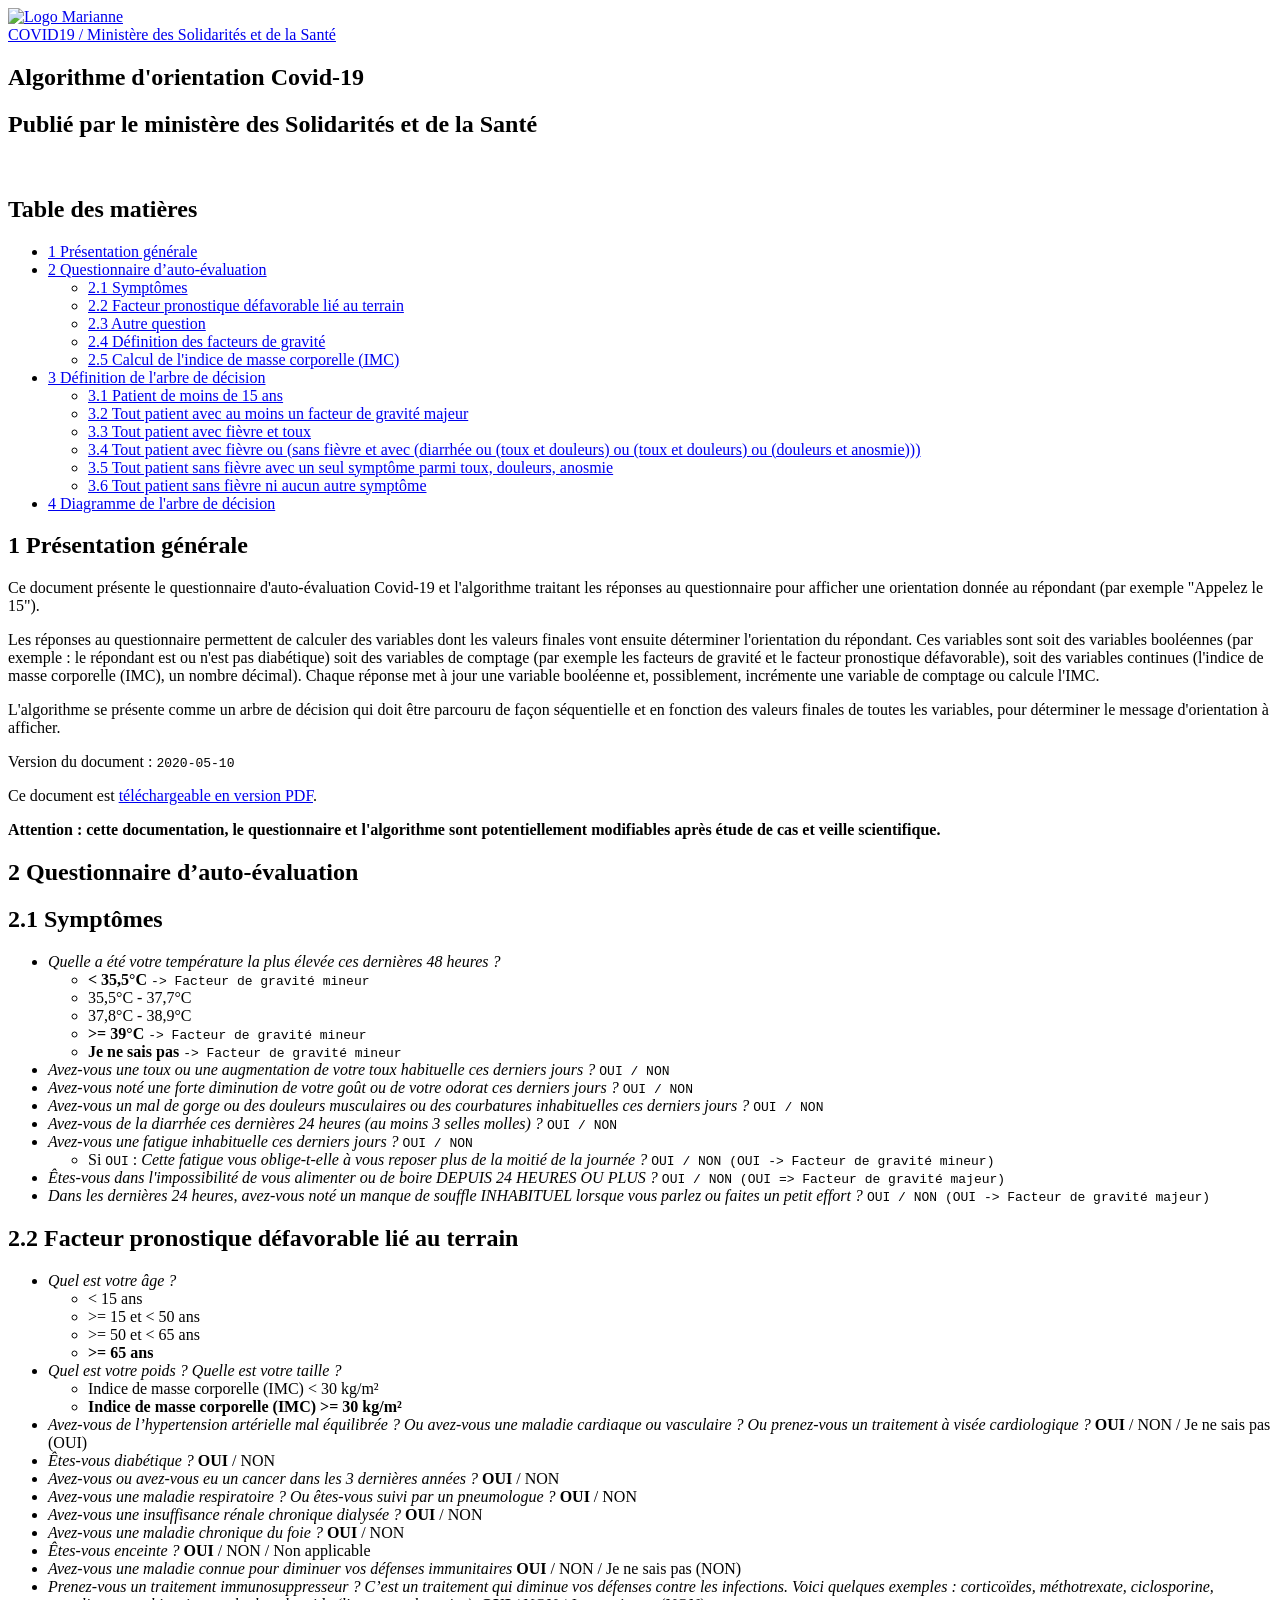
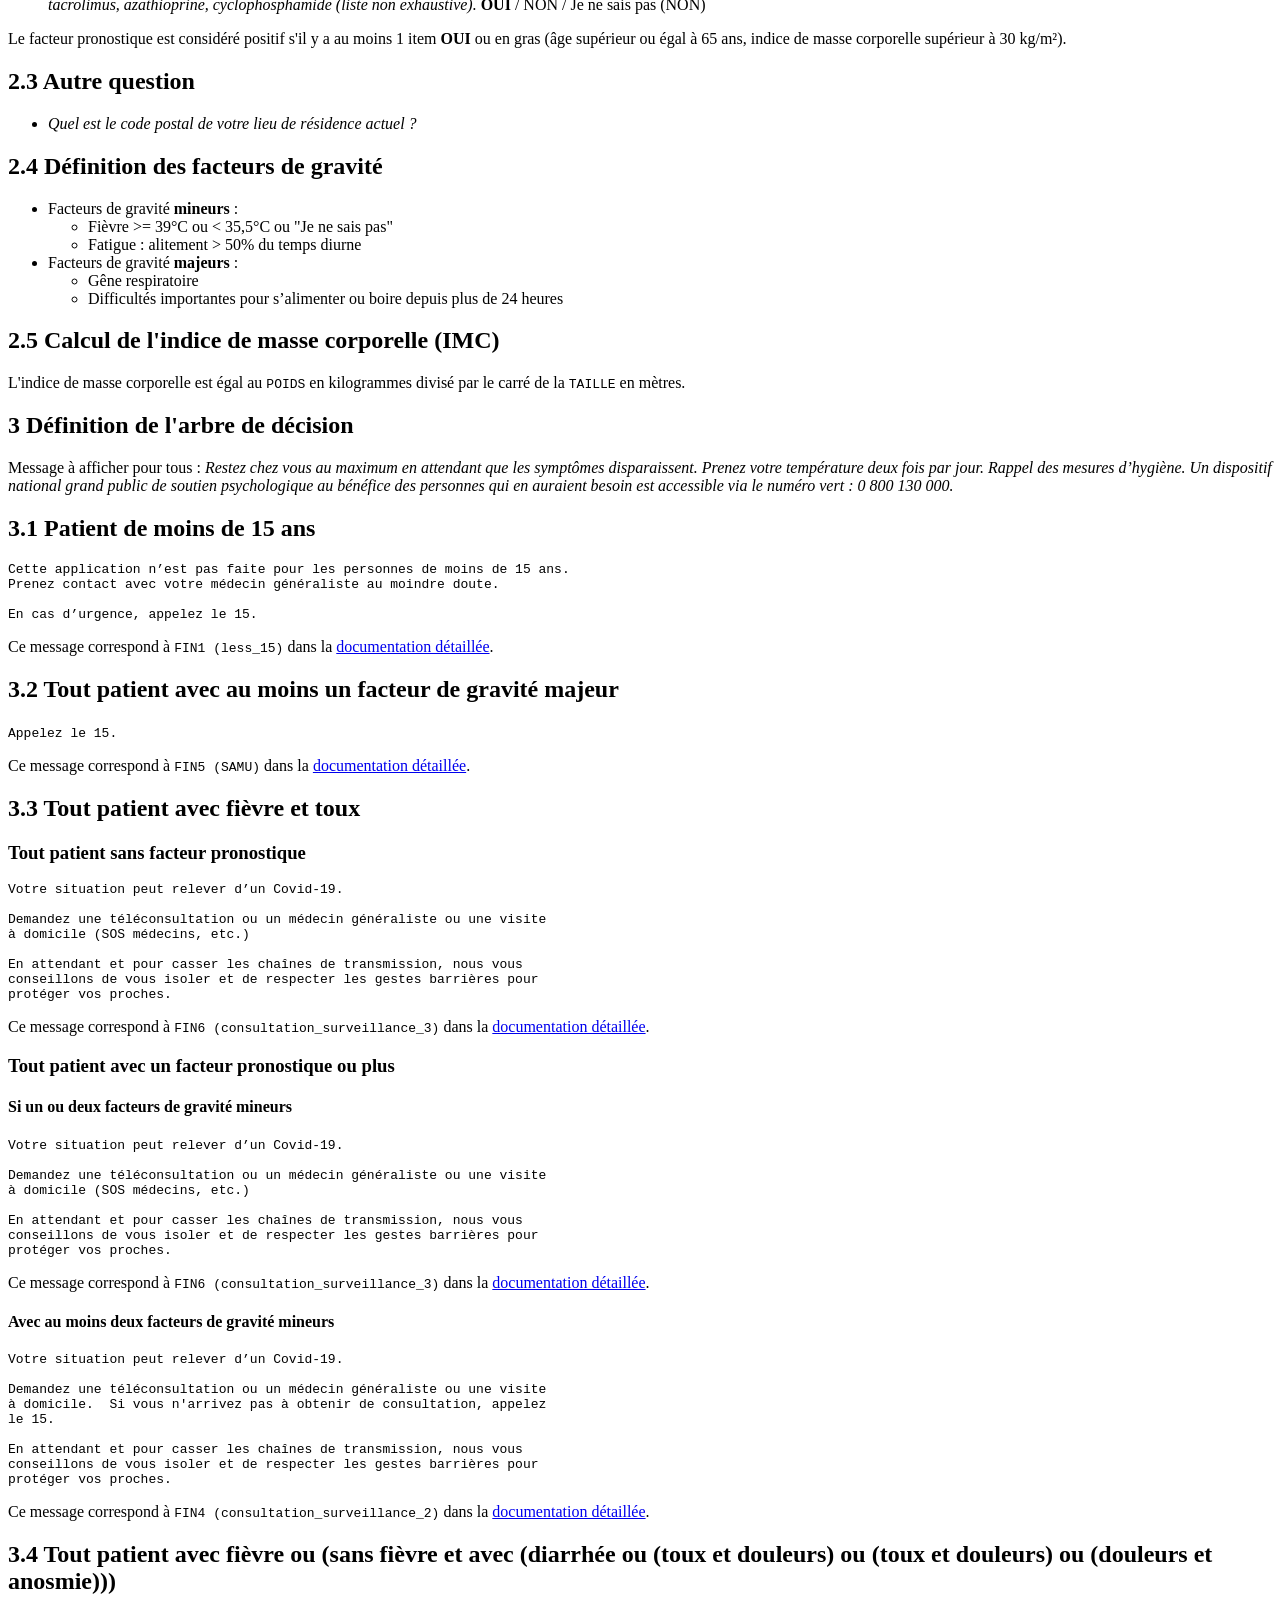
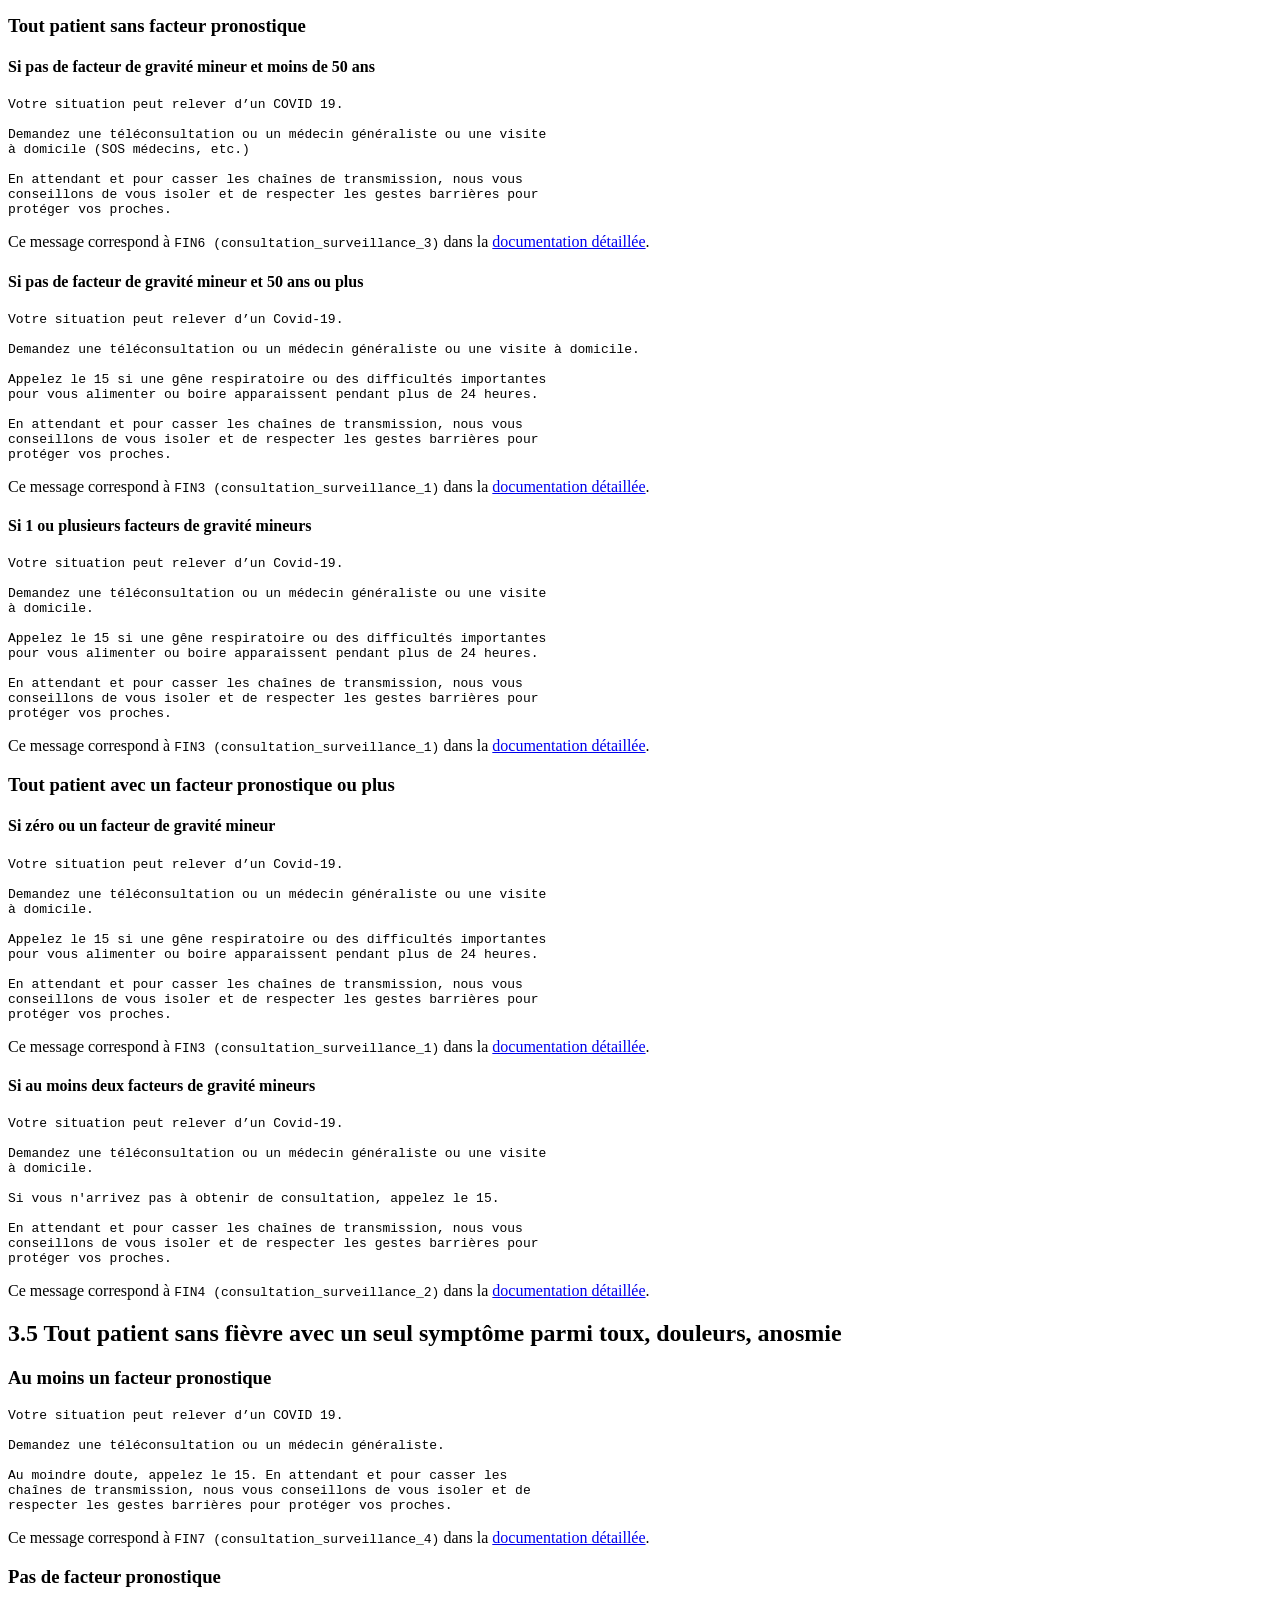
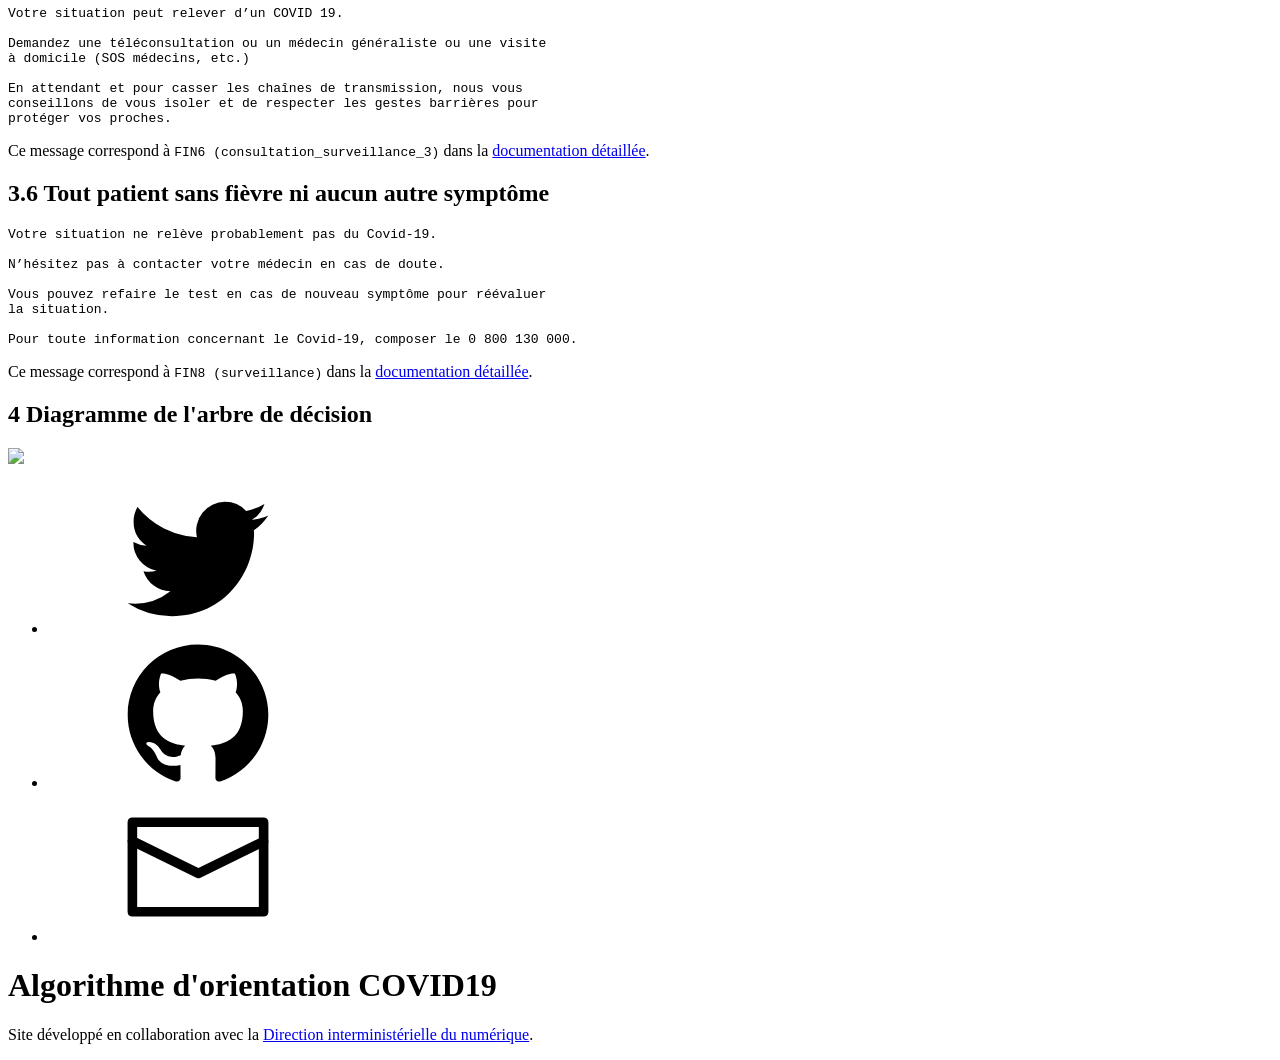
==== commit c25d380e: "Fix f2b4b1a" ====
--- a/docs/algorithme-orientation-covid19.html
+++ b/docs/algorithme-orientation-covid19.html
@@ -1,8 +1,8 @@
 <!DOCTYPE html>
-<html lang="fr"><head><title>Documentation de l'algorithme d'orientation Covid-19 du ministère des Solidarités et de la Santé</title><meta charset="utf-8"><meta content="Algorithme Covid-19 DGOS DINUM" name="keywords"><meta content="Algorithme d&apos;orientation Covid-19 publié par le ministère des Solidarités et de la Santé" name="description"><meta content="width=device-width, initial-scale=1, shrink-to-fit=yes" name="viewport"><link href="https://delegation-numerique-en-sante.github.io/covid19-algorithme-orientation/" rel="canonical"><meta content="fr_FR" property="og:locale"><meta content="meta" property="og:type"><meta content="Documentation de l&apos;algorithme d&apos;orientation Covid-19 du ministère des Solidarités et de la Santé" property="og:title"><meta content="https://delegation-numerique-en-sante.github.io/covid19-algorithme-orientation/" property="og:url"><meta content="Documentation de l&apos;algorithme d&apos;orientation Covid-19 du ministère des Solidarités et de la Santé" property="og:site_name"><meta property="og:image"><meta content="summary_large_image" name="twitter:card"><meta content="Documentation de l&apos;algorithme d&apos;orientation Covid-19 du ministère des Solidarités et de la Santé" name="twitter:title"><meta content="" name="twitter:site"><meta content="" name="twitter:creator"><link href="https://cdnjs.cloudflare.com/ajax/libs/font-awesome/5.11.2/css/all.min.css" rel="stylesheet" type="text/css"><link href="css/choices.css" rel="stylesheet" type="text/css"><link href="css/custom.css" rel="stylesheet" type="text/css"><script async type="text/javascript">var _paq = window._paq || [];_paq.push(['trackPageView']);_paq.push(['enableLinkTracking']);(function(){var u="//stats.data.gouv.fr/";_paq.push(['setTrackerUrl', u+'piwik.php']);_paq.push(['setSiteId', '122']);var d=document, g=d.createElement('script'), s=d.getElementsByTagName('script')[0];g.type='text/javascript'; g.async=true; g.defer=true; g.src=u+'matomo.js'; s.parentNode.insertBefore(g,s);})();</script><noscript><p><img alt="" src="//stats.data.gouv.fr/piwik.php?idsite=122&amp;rec=1" style="border:0;"></p></noscript></head><body><svg aria-hidden="true" focusable="false" style="display:none"><defs><symbol clip-rule="evenodd" fill-rule="evenodd" id="copy" stroke-linejoin="round" stroke-miterlimit="1.414" viewbox="0 0 32 32" xmlns="http://www.w3.org/2000/svg"><path d="M19.75 8.5V1H6.625L1 6.625V23.5h11.25V31H31V8.5H19.75zM6.625 3.651v2.974H3.651l2.974-2.974zm-3.75 17.974V8.5H8.5V2.875h9.375V8.5l-5.625 5.625v7.5H2.875zm15-10.474v2.974h-2.974l2.974-2.974zm11.25 17.974h-15V16h5.625v-5.625h9.375v18.75z" fill-rule="nonzero"></path></symbol><symbol clip-rule="evenodd" fill-rule="evenodd" id="envelope" stroke-linejoin="round" stroke-miterlimit="1.414" viewbox="0 0 32 32" xmlns="http://www.w3.org/2000/svg"><g fill-rule="nonzero"><path d="M30.1 5.419c-9.355-.002-18.733-.005-28.1-.005A1.06 1.06 0 0 0 .975 6.439v19.122A1.06 1.06 0 0 0 2 26.586h28a1.061 1.061 0 0 0 1.025-1.025V6.439a1.056 1.056 0 0 0-.925-1.02zM3.025 7.464h25.95v17.072H3.025V7.464z"></path><path d="M30.06 9.513c.933.098 1.382 1.395.393 1.945L16.54 18.287c-.438.188-.479.178-.893 0L1.733 11.458c-1.743-.968-.065-2.254.894-1.842l13.466 6.61 13.562-6.651c.3-.094.312-.062.405-.062z"></path></g></symbol><symbol clip-rule="evenodd" fill-rule="evenodd" id="facebook" stroke-linejoin="round" stroke-miterlimit="1.414" viewbox="0 0 32 32" xmlns="http://www.w3.org/2000/svg"><path d="M28.188 1H3.812A2.821 2.821 0 0 0 1 3.813v24.375A2.821 2.821 0 0 0 3.813 31H16V17.875h-3.75v-3.75H16V12.25a5.635 5.635 0 0 1 5.625-5.625h3.75v3.75h-3.75a1.88 1.88 0 0 0-1.875 1.875v1.875h5.625l-.937 3.75H19.75V31h8.438A2.821 2.821 0 0 0 31 28.187V3.812A2.821 2.821 0 0 0 28.188 1z"></path></symbol><symbol clip-rule="evenodd" fill-rule="evenodd" id="github" stroke-linejoin="round" stroke-miterlimit="1.414" viewbox="0 0 32 32" xmlns="http://www.w3.org/2000/svg"><path d="M16 1.371c-8.284 0-15 6.715-15 15 0 6.627 4.298 12.25 10.258 14.233.75.138 1.026-.326 1.026-.722 0-.357-.014-1.54-.021-2.793-4.174.907-5.054-1.77-5.054-1.77-.682-1.733-1.665-2.195-1.665-2.195-1.361-.931.103-.912.103-.912 1.506.106 2.299 1.546 2.299 1.546 1.338 2.293 3.509 1.63 4.365 1.247.134-.969.523-1.631.952-2.006-3.331-.379-6.834-1.666-6.834-7.413 0-1.638.586-2.976 1.546-4.027-.156-.378-.669-1.903.145-3.969 0 0 1.26-.403 4.126 1.537a14.453 14.453 0 0 1 3.755-.505c1.274.006 2.558.173 3.757.505 2.864-1.94 4.121-1.537 4.121-1.537.816 2.066.303 3.591.147 3.969.962 1.05 1.544 2.389 1.544 4.027 0 5.761-3.509 7.029-6.849 7.401.538.466 1.017 1.379 1.017 2.778 0 2.007-.018 3.623-.018 4.117 0 .399.27.867 1.03.72C26.707 28.616 31 22.996 31 16.371c0-8.285-6.716-15-15-15z" fill-rule="nonzero"></path></symbol><symbol clip-rule="evenodd" fill-rule="evenodd" id="googleplus" stroke-linejoin="round" stroke-miterlimit="1.414" viewbox="0 0 32 32" xmlns="http://www.w3.org/2000/svg"><path d="M28.188 1H3.812A2.821 2.821 0 0 0 1 3.813v24.375A2.821 2.821 0 0 0 3.813 31h24.375A2.821 2.821 0 0 0 31 28.187V3.812A2.821 2.821 0 0 0 28.187 1zM12.251 23.5a7.493 7.493 0 0 1-7.5-7.5c0-4.148 3.352-7.5 7.5-7.5 2.027 0 3.721.738 5.028 1.963l-2.039 1.958c-.557-.534-1.529-1.154-2.989-1.154-2.56 0-4.653 2.121-4.653 4.734s2.092 4.734 4.653 4.734c2.971 0 4.084-2.133 4.254-3.234h-4.253v-2.573h7.084c.064.375.117.75.117 1.243 0 4.289-2.872 7.33-7.201 7.33l-.001-.001zm15-7.5h-1.875v1.875h-1.875V16h-1.875v-1.875h1.875V12.25h1.875v1.875h1.875V16z" fill-rule="nonzero"></path></symbol><symbol clip-rule="evenodd" fill-rule="evenodd" id="magnifier" stroke-linejoin="round" stroke-miterlimit="1.414" viewbox="0 0 32 32" xmlns="http://www.w3.org/2000/svg"><path d="M30.07 26.529l-7.106-6.043c-.735-.662-1.521-.964-2.155-.936a11.194 11.194 0 0 0 2.691-7.299c0-6.214-5.036-11.25-11.25-11.25S1 6.037 1 12.251s5.036 11.25 11.25 11.25c2.786 0 5.334-1.012 7.299-2.691-.03.634.274 1.42.936 2.155l6.043 7.106c1.035 1.149 2.725 1.247 3.756.216 1.031-1.032.934-2.723-.216-3.756l.002-.002zm-17.82-6.78a7.5 7.5 0 1 1 0-15 7.5 7.5 0 0 1 0 15z" fill-rule="nonzero"></path></symbol><symbol clip-rule="evenodd" fill-rule="evenodd" id="round-cross" stroke-linejoin="round" stroke-miterlimit="1.414" viewbox="0 0 32 32" xmlns="http://www.w3.org/2000/svg"><path d="M16 .5C24.554.5 31.5 7.446 31.5 16S24.554 31.5 16 31.5.5 24.554.5 16 7.446.5 16 .5zm6.161 11.718a7.233 7.233 0 0 0-2.379-2.379L16 13.621l-3.782-3.782a7.233 7.233 0 0 0-2.379 2.379L13.621 16l-3.782 3.782a7.233 7.233 0 0 0 2.379 2.379L16 18.379l3.782 3.782a7.233 7.233 0 0 0 2.379-2.379L18.379 16l3.782-3.782z" fill-rule="nonzero"></path></symbol><symbol clip-rule="evenodd" fill-rule="evenodd" id="rss" stroke-linejoin="round" stroke-miterlimit="1.414" viewbox="0 0 32 32" xmlns="http://www.w3.org/2000/svg"><path d="M28.188 1H3.812A2.821 2.821 0 0 0 1 3.813v24.375A2.821 2.821 0 0 0 3.813 31h24.375A2.821 2.821 0 0 0 31 28.187V3.812A2.821 2.821 0 0 0 28.187 1zM9.175 25.352a2.541 2.541 0 0 1-2.549-2.537 2.553 2.553 0 0 1 2.549-2.543 2.55 2.55 0 0 1 2.549 2.543 2.541 2.541 0 0 1-2.549 2.537zm6.399.023a8.913 8.913 0 0 0-2.62-6.339 8.882 8.882 0 0 0-6.328-2.625v-3.668c6.961 0 12.633 5.666 12.633 12.633h-3.685v-.001zm6.51 0c0-8.526-6.932-15.469-15.451-15.469V6.239c10.546 0 19.13 8.589 19.13 19.137h-3.68v-.001z" fill-rule="nonzero"></path></symbol><symbol clip-rule="evenodd" fill-rule="evenodd" id="twitter" stroke-linejoin="round" stroke-miterlimit="1.414" viewbox="0 0 32 32" xmlns="http://www.w3.org/2000/svg"><path d="M31.003 6.695c-1.102.492-2.291.82-3.533.966a6.185 6.185 0 0 0 2.706-3.404 12.404 12.404 0 0 1-3.908 1.495 6.154 6.154 0 0 0-4.495-1.94 6.153 6.153 0 0 0-5.994 7.553A17.468 17.468 0 0 1 3.093 4.932a6.15 6.15 0 0 0-.831 3.094 6.147 6.147 0 0 0 2.736 5.122 6.16 6.16 0 0 1-2.789-.768v.076a6.154 6.154 0 0 0 4.94 6.034 6.149 6.149 0 0 1-2.783.106 6.177 6.177 0 0 0 5.748 4.277 12.347 12.347 0 0 1-9.117 2.549 17.4 17.4 0 0 0 9.44 2.766c11.32 0 17.513-9.381 17.513-17.514 0-.269-.005-.533-.017-.796a12.405 12.405 0 0 0 3.07-3.182v-.001z" fill-rule="nonzero"></path></symbol></defs></svg><nav aria-label="main navigation" class="navbar" role="navigation"><div class="navbar-brand"><a class="navbar-item" href="https://delegation-numerique-en-sante.github.io/covid19-algorithme-orientation/"><img alt="Logo Marianne" class="image is-128x128" src="images/logo-marianne.svg"></a></div><div class="navbar-end"><div class="navbar-menu is-size-5"><a class="navbar-item" href="https://solidarites-sante.gouv.fr/soins-et-maladies/maladies/maladies-infectieuses/coronavirus/coronavirus-questions-reponses" title="Retour à la page d&apos;information COVID19 du ministère des Solidarités et de la Santé">COVID19 / Ministère des Solidarités et de la Santé</a></div></div></nav><section class="hero"><div class="hero-body"><div class="container"><h1 class="title has-text-centered">Algorithme d'orientation Covid-19</h1><h2 class="subtitle column is-8 is-offset-2 has-text-centered">Publié par le ministère des Solidarités et de la Santé</h2></div></div></section><section class="section"><div class="column is-8 is-offset-2"><br><div><h1 class="title">Table des matières</h1><ul class="list"><li class="list-item is-size-6"><a href="#org666769a">1 Présentation générale</a></li><li class="list-item is-size-6"><a href="#org707c0af">2 Questionnaire d’auto-évaluation</a><ul class="list"><li class="list-item is-size-6"><a href="#org2968076">2.1 Symptômes</a></li><li class="list-item is-size-6"><a href="#org3ea2a9f">2.2 Facteur pronostique défavorable lié au terrain</a></li><li class="list-item is-size-6"><a href="#org10783c4">2.3 Autre question</a></li><li class="list-item is-size-6"><a href="#org3e75926">2.4 Définition des facteurs de gravité</a></li><li class="list-item is-size-6"><a href="#org7a6c602">2.5 Calcul de l'indice de masse corporelle (IMC)</a></li></ul></li><li class="list-item is-size-6"><a href="#orga4da240">3 Définition de l'arbre de décision</a><ul class="list"><li class="list-item is-size-6"><a href="#orgafc2484">3.1 Patient de moins de 15 ans</a></li><li class="list-item is-size-6"><a href="#org8538f0a">3.2 Tout patient avec au moins un facteur de gravité majeur</a></li><li class="list-item is-size-6"><a href="#orge8749ac">3.3 Tout patient avec fièvre et toux</a></li><li class="list-item is-size-6"><a href="#orgb04b363">3.4 Tout patient avec fièvre ou (sans fièvre et avec (diarrhée ou (toux et douleurs) ou (douleurs et anosmie))</a></li><li class="list-item is-size-6"><a href="#org3d8dbce">3.5 Tout patient sans fièvre avec un seul symptôme parmi toux, douleurs, anosmie</a></li><li class="list-item is-size-6"><a href="#org025db68">3.6 Tout patient sans fièvre ni aucun autre symptôme</a></li></ul></li><li class="list-item is-size-6"><a href="#org1cf8cdb">4 Diagramme de l'arbre de décision</a></li></ul><p class="is-size-6"><a id="org666769a"></a></p><h1 class="title">1 Présentation générale</h1><p class="is-size-6">Ce document présente le questionnaire d'auto-évaluation Covid-19 et l'algorithme traitant les réponses au questionnaire pour afficher une orientation donnée au répondant (par exemple "Appelez le 15").</p><p class="is-size-6">Les réponses au questionnaire permettent de calculer des variables dont les valeurs finales vont ensuite déterminer l'orientation du répondant.  Ces variables sont soit des variables booléennes (par exemple : le répondant est ou n'est pas diabétique) soit des variables de comptage (par exemple les facteurs de gravité et le facteur pronostique défavorable), soit des variables continues (l'indice de masse corporelle (IMC), un nombre décimal).  Chaque réponse met à jour une variable booléenne et, possiblement, incrémente une variable de comptage ou calcule l'IMC.</p><p class="is-size-6">L'algorithme se présente comme un arbre de décision qui doit être parcouru de façon séquentielle et en fonction des valeurs finales de toutes les variables, pour déterminer le message d'orientation à afficher.</p><p class="is-size-6">Version du document : <code>2020-05-10</code></p><p class="is-size-6">Ce document est <a href="https://esante.gouv.fr/algorithme-orientation">téléchargeable en version PDF</a>.</p><p class="is-size-6"><strong>Attention : cette documentation, le questionnaire et l'algorithme sont potentiellement modifiables après étude de cas et veille scientifique.</strong></p><p class="is-size-6"><a id="org707c0af"></a></p><h1 class="title">2 Questionnaire d’auto-évaluation</h1><p class="is-size-6"><a id="org2968076"></a></p><h2>2.1 Symptômes</h2><ul class="list"><li class="list-item is-size-6"><em>Quelle a été votre température la plus élevée ces dernières 48 heures ?</em><ul class="list"><li class="list-item is-size-6"><strong>< 35,5°C</strong> <code>-> Facteur de gravité mineur</code></li><li class="list-item is-size-6">35,5°C - 37,7°C</li><li class="list-item is-size-6">37,8°C - 38,9°C</li><li class="list-item is-size-6"><strong>>= 39°C</strong> <code>-> Facteur de gravité mineur</code></li><li class="list-item is-size-6"><strong>Je ne sais pas</strong> <code>-> Facteur de gravité mineur</code></li></ul></li><li class="list-item is-size-6"><em>Avez-vous une toux ou une augmentation de votre toux habituelle ces derniers jours ?</em> <code>OUI / NON</code></li><li class="list-item is-size-6"><em>Avez-vous noté une forte diminution de votre goût ou de votre odorat ces derniers jours ?</em> <code>OUI / NON</code></li><li class="list-item is-size-6"><em>Avez-vous un mal de gorge ou des douleurs musculaires ou des courbatures inhabituelles ces derniers jours ?</em> <code>OUI / NON</code></li><li class="list-item is-size-6"><em>Avez-vous de la diarrhée ces dernières 24 heures (au moins 3 selles molles) ?</em> <code>OUI / NON</code></li><li class="list-item is-size-6"><em>Avez-vous une fatigue inhabituelle ces derniers jours ?</em> <code>OUI / NON</code><ul class="list"><li class="list-item is-size-6">Si <code>OUI</code> : <em>Cette fatigue vous oblige-t-elle à vous reposer plus de la moitié de la journée ?</em> <code>OUI / NON (OUI -> Facteur de gravité mineur)</code></li></ul></li><li class="list-item is-size-6"><em>Êtes-vous dans l'impossibilité de vous alimenter ou de boire DEPUIS 24 HEURES OU PLUS ?</em> <code>OUI / NON (OUI => Facteur de gravité majeur)</code></li><li class="list-item is-size-6"><em>Dans les dernières 24 heures, avez-vous noté un manque de souffle INHABITUEL lorsque vous parlez ou faites un petit effort ?</em> <code>OUI / NON (OUI -> Facteur de gravité majeur)</code></li></ul><p class="is-size-6"><a id="org3ea2a9f"></a></p><h2>2.2 Facteur pronostique défavorable lié au terrain</h2><ul class="list"><li class="list-item is-size-6"><em>Quel est votre âge ?</em><ul class="list"><li class="list-item is-size-6">< 15 ans</li><li class="list-item is-size-6">>= 15 et < 50 ans</li><li class="list-item is-size-6">>= 50 et < 65 ans</li><li class="list-item is-size-6"><strong>>= 65 ans</strong></li></ul></li><li class="list-item is-size-6"><em>Quel est votre poids ? Quelle est votre taille ?</em><ul class="list"><li class="list-item is-size-6">Indice de masse corporelle (IMC) < 30 kg/m²</li><li class="list-item is-size-6"><strong>Indice de masse corporelle (IMC) >= 30 kg/m²</strong></li></ul></li><li class="list-item is-size-6"><em>Avez-vous de l’hypertension artérielle mal équilibrée ? Ou avez-vous une maladie cardiaque ou vasculaire ? Ou prenez-vous un traitement à visée cardiologique ?</em> <strong>OUI</strong> / NON / Je ne sais pas (OUI)</li><li class="list-item is-size-6"><em>Êtes-vous diabétique ?</em> <strong>OUI</strong> / NON</li><li class="list-item is-size-6"><em>Avez-vous ou avez-vous eu un cancer dans les 3 dernières années ?</em> <strong>OUI</strong> / NON</li><li class="list-item is-size-6"><em>Avez-vous une maladie respiratoire ? Ou êtes-vous suivi par un pneumologue ?</em> <strong>OUI</strong> / NON</li><li class="list-item is-size-6"><em>Avez-vous une insuffisance rénale chronique dialysée ?</em> <strong>OUI</strong> / NON</li><li class="list-item is-size-6"><em>Avez-vous une maladie chronique du foie ?</em> <strong>OUI</strong> / NON</li><li class="list-item is-size-6"><em>Êtes-vous enceinte ?</em> <strong>OUI</strong> / NON / Non applicable</li><li class="list-item is-size-6"><em>Avez-vous une maladie connue pour diminuer vos défenses immunitaires</em> <strong>OUI</strong> / NON / Je ne sais pas (NON)</li><li class="list-item is-size-6"><em>Prenez-vous un traitement immunosuppresseur ? C’est un traitement qui diminue vos défenses contre les infections.  Voici quelques exemples : corticoïdes, méthotrexate, ciclosporine, tacrolimus, azathioprine, cyclophosphamide (liste non exhaustive).</em> <strong>OUI</strong> / NON / Je ne sais pas (NON)</li></ul><p class="is-size-6">Le facteur pronostique est considéré positif s'il y a au moins 1 item <strong>OUI</strong> ou en gras (âge supérieur ou égal à 65 ans, indice de masse corporelle supérieur à 30 kg/m²).</p><p class="is-size-6"><a id="org10783c4"></a></p><h2>2.3 Autre question</h2><ul class="list"><li class="list-item is-size-6"><em>Quel est le code postal de votre lieu de résidence actuel ?</em></li></ul><p class="is-size-6"><a id="org3e75926"></a></p><h2>2.4 Définition des facteurs de gravité</h2><ul class="list"><li class="list-item is-size-6">Facteurs de gravité <strong>mineurs</strong> :<ul class="list"><li class="list-item is-size-6">Fièvre >= 39°C ou < 35,5°C ou "Je ne sais pas"</li><li class="list-item is-size-6">Fatigue : alitement > 50% du temps diurne</li></ul></li><li class="list-item is-size-6">Facteurs de gravité <strong>majeurs</strong> :<ul class="list"><li class="list-item is-size-6">Gêne respiratoire</li><li class="list-item is-size-6">Difficultés importantes pour s’alimenter ou boire depuis plus de 24 heures</li></ul></li></ul><p class="is-size-6"><a id="org7a6c602"></a></p><h2>2.5 Calcul de l'indice de masse corporelle (IMC)</h2><p class="is-size-6">L'indice de masse corporelle est égal au <code>POIDS</code> en kilogrammes divisé par le carré de la <code>TAILLE</code> en mètres.</p><p class="is-size-6"><a id="orga4da240"></a></p><h1 class="title">3 Définition de l'arbre de décision</h1><p class="is-size-6">Message à afficher pour tous : <em>Restez chez vous au maximum en attendant que les symptômes disparaissent. Prenez votre température deux fois par jour. Rappel des mesures d’hygiène. Un dispositif national grand public de soutien psychologique au bénéfice des personnes qui en auraient besoin est accessible via le numéro vert : 0 800 130 000.</em></p><p class="is-size-6"><a id="orgafc2484"></a></p><h2>3.1 Patient de moins de 15 ans</h2><pre class="is-size-6"><code>Cette application n’est pas faite pour les personnes de moins de 15 ans.
+<html lang="fr"><head><title>Documentation de l'algorithme d'orientation Covid-19 du ministère des Solidarités et de la Santé</title><meta charset="utf-8"><meta content="Algorithme Covid-19 DGOS DINUM" name="keywords"><meta content="Algorithme d&apos;orientation Covid-19 publié par le ministère des Solidarités et de la Santé" name="description"><meta content="width=device-width, initial-scale=1, shrink-to-fit=yes" name="viewport"><link href="https://delegation-numerique-en-sante.github.io/covid19-algorithme-orientation/" rel="canonical"><meta content="fr_FR" property="og:locale"><meta content="meta" property="og:type"><meta content="Documentation de l&apos;algorithme d&apos;orientation Covid-19 du ministère des Solidarités et de la Santé" property="og:title"><meta content="https://delegation-numerique-en-sante.github.io/covid19-algorithme-orientation/" property="og:url"><meta content="Documentation de l&apos;algorithme d&apos;orientation Covid-19 du ministère des Solidarités et de la Santé" property="og:site_name"><meta property="og:image"><meta content="summary_large_image" name="twitter:card"><meta content="Documentation de l&apos;algorithme d&apos;orientation Covid-19 du ministère des Solidarités et de la Santé" name="twitter:title"><meta content="" name="twitter:site"><meta content="" name="twitter:creator"><link href="https://cdnjs.cloudflare.com/ajax/libs/font-awesome/5.11.2/css/all.min.css" rel="stylesheet" type="text/css"><link href="css/choices.css" rel="stylesheet" type="text/css"><link href="css/custom.css" rel="stylesheet" type="text/css"><script async type="text/javascript">var _paq = window._paq || [];_paq.push(['trackPageView']);_paq.push(['enableLinkTracking']);(function(){var u="//stats.data.gouv.fr/";_paq.push(['setTrackerUrl', u+'piwik.php']);_paq.push(['setSiteId', '122']);var d=document, g=d.createElement('script'), s=d.getElementsByTagName('script')[0];g.type='text/javascript'; g.async=true; g.defer=true; g.src=u+'matomo.js'; s.parentNode.insertBefore(g,s);})();</script><noscript><p><img alt="" src="//stats.data.gouv.fr/piwik.php?idsite=122&amp;rec=1" style="border:0;"></p></noscript></head><body><svg aria-hidden="true" focusable="false" style="display:none"><defs><symbol clip-rule="evenodd" fill-rule="evenodd" id="copy" stroke-linejoin="round" stroke-miterlimit="1.414" viewbox="0 0 32 32" xmlns="http://www.w3.org/2000/svg"><path d="M19.75 8.5V1H6.625L1 6.625V23.5h11.25V31H31V8.5H19.75zM6.625 3.651v2.974H3.651l2.974-2.974zm-3.75 17.974V8.5H8.5V2.875h9.375V8.5l-5.625 5.625v7.5H2.875zm15-10.474v2.974h-2.974l2.974-2.974zm11.25 17.974h-15V16h5.625v-5.625h9.375v18.75z" fill-rule="nonzero"></path></symbol><symbol clip-rule="evenodd" fill-rule="evenodd" id="envelope" stroke-linejoin="round" stroke-miterlimit="1.414" viewbox="0 0 32 32" xmlns="http://www.w3.org/2000/svg"><g fill-rule="nonzero"><path d="M30.1 5.419c-9.355-.002-18.733-.005-28.1-.005A1.06 1.06 0 0 0 .975 6.439v19.122A1.06 1.06 0 0 0 2 26.586h28a1.061 1.061 0 0 0 1.025-1.025V6.439a1.056 1.056 0 0 0-.925-1.02zM3.025 7.464h25.95v17.072H3.025V7.464z"></path><path d="M30.06 9.513c.933.098 1.382 1.395.393 1.945L16.54 18.287c-.438.188-.479.178-.893 0L1.733 11.458c-1.743-.968-.065-2.254.894-1.842l13.466 6.61 13.562-6.651c.3-.094.312-.062.405-.062z"></path></g></symbol><symbol clip-rule="evenodd" fill-rule="evenodd" id="facebook" stroke-linejoin="round" stroke-miterlimit="1.414" viewbox="0 0 32 32" xmlns="http://www.w3.org/2000/svg"><path d="M28.188 1H3.812A2.821 2.821 0 0 0 1 3.813v24.375A2.821 2.821 0 0 0 3.813 31H16V17.875h-3.75v-3.75H16V12.25a5.635 5.635 0 0 1 5.625-5.625h3.75v3.75h-3.75a1.88 1.88 0 0 0-1.875 1.875v1.875h5.625l-.937 3.75H19.75V31h8.438A2.821 2.821 0 0 0 31 28.187V3.812A2.821 2.821 0 0 0 28.188 1z"></path></symbol><symbol clip-rule="evenodd" fill-rule="evenodd" id="github" stroke-linejoin="round" stroke-miterlimit="1.414" viewbox="0 0 32 32" xmlns="http://www.w3.org/2000/svg"><path d="M16 1.371c-8.284 0-15 6.715-15 15 0 6.627 4.298 12.25 10.258 14.233.75.138 1.026-.326 1.026-.722 0-.357-.014-1.54-.021-2.793-4.174.907-5.054-1.77-5.054-1.77-.682-1.733-1.665-2.195-1.665-2.195-1.361-.931.103-.912.103-.912 1.506.106 2.299 1.546 2.299 1.546 1.338 2.293 3.509 1.63 4.365 1.247.134-.969.523-1.631.952-2.006-3.331-.379-6.834-1.666-6.834-7.413 0-1.638.586-2.976 1.546-4.027-.156-.378-.669-1.903.145-3.969 0 0 1.26-.403 4.126 1.537a14.453 14.453 0 0 1 3.755-.505c1.274.006 2.558.173 3.757.505 2.864-1.94 4.121-1.537 4.121-1.537.816 2.066.303 3.591.147 3.969.962 1.05 1.544 2.389 1.544 4.027 0 5.761-3.509 7.029-6.849 7.401.538.466 1.017 1.379 1.017 2.778 0 2.007-.018 3.623-.018 4.117 0 .399.27.867 1.03.72C26.707 28.616 31 22.996 31 16.371c0-8.285-6.716-15-15-15z" fill-rule="nonzero"></path></symbol><symbol clip-rule="evenodd" fill-rule="evenodd" id="googleplus" stroke-linejoin="round" stroke-miterlimit="1.414" viewbox="0 0 32 32" xmlns="http://www.w3.org/2000/svg"><path d="M28.188 1H3.812A2.821 2.821 0 0 0 1 3.813v24.375A2.821 2.821 0 0 0 3.813 31h24.375A2.821 2.821 0 0 0 31 28.187V3.812A2.821 2.821 0 0 0 28.187 1zM12.251 23.5a7.493 7.493 0 0 1-7.5-7.5c0-4.148 3.352-7.5 7.5-7.5 2.027 0 3.721.738 5.028 1.963l-2.039 1.958c-.557-.534-1.529-1.154-2.989-1.154-2.56 0-4.653 2.121-4.653 4.734s2.092 4.734 4.653 4.734c2.971 0 4.084-2.133 4.254-3.234h-4.253v-2.573h7.084c.064.375.117.75.117 1.243 0 4.289-2.872 7.33-7.201 7.33l-.001-.001zm15-7.5h-1.875v1.875h-1.875V16h-1.875v-1.875h1.875V12.25h1.875v1.875h1.875V16z" fill-rule="nonzero"></path></symbol><symbol clip-rule="evenodd" fill-rule="evenodd" id="magnifier" stroke-linejoin="round" stroke-miterlimit="1.414" viewbox="0 0 32 32" xmlns="http://www.w3.org/2000/svg"><path d="M30.07 26.529l-7.106-6.043c-.735-.662-1.521-.964-2.155-.936a11.194 11.194 0 0 0 2.691-7.299c0-6.214-5.036-11.25-11.25-11.25S1 6.037 1 12.251s5.036 11.25 11.25 11.25c2.786 0 5.334-1.012 7.299-2.691-.03.634.274 1.42.936 2.155l6.043 7.106c1.035 1.149 2.725 1.247 3.756.216 1.031-1.032.934-2.723-.216-3.756l.002-.002zm-17.82-6.78a7.5 7.5 0 1 1 0-15 7.5 7.5 0 0 1 0 15z" fill-rule="nonzero"></path></symbol><symbol clip-rule="evenodd" fill-rule="evenodd" id="round-cross" stroke-linejoin="round" stroke-miterlimit="1.414" viewbox="0 0 32 32" xmlns="http://www.w3.org/2000/svg"><path d="M16 .5C24.554.5 31.5 7.446 31.5 16S24.554 31.5 16 31.5.5 24.554.5 16 7.446.5 16 .5zm6.161 11.718a7.233 7.233 0 0 0-2.379-2.379L16 13.621l-3.782-3.782a7.233 7.233 0 0 0-2.379 2.379L13.621 16l-3.782 3.782a7.233 7.233 0 0 0 2.379 2.379L16 18.379l3.782 3.782a7.233 7.233 0 0 0 2.379-2.379L18.379 16l3.782-3.782z" fill-rule="nonzero"></path></symbol><symbol clip-rule="evenodd" fill-rule="evenodd" id="rss" stroke-linejoin="round" stroke-miterlimit="1.414" viewbox="0 0 32 32" xmlns="http://www.w3.org/2000/svg"><path d="M28.188 1H3.812A2.821 2.821 0 0 0 1 3.813v24.375A2.821 2.821 0 0 0 3.813 31h24.375A2.821 2.821 0 0 0 31 28.187V3.812A2.821 2.821 0 0 0 28.187 1zM9.175 25.352a2.541 2.541 0 0 1-2.549-2.537 2.553 2.553 0 0 1 2.549-2.543 2.55 2.55 0 0 1 2.549 2.543 2.541 2.541 0 0 1-2.549 2.537zm6.399.023a8.913 8.913 0 0 0-2.62-6.339 8.882 8.882 0 0 0-6.328-2.625v-3.668c6.961 0 12.633 5.666 12.633 12.633h-3.685v-.001zm6.51 0c0-8.526-6.932-15.469-15.451-15.469V6.239c10.546 0 19.13 8.589 19.13 19.137h-3.68v-.001z" fill-rule="nonzero"></path></symbol><symbol clip-rule="evenodd" fill-rule="evenodd" id="twitter" stroke-linejoin="round" stroke-miterlimit="1.414" viewbox="0 0 32 32" xmlns="http://www.w3.org/2000/svg"><path d="M31.003 6.695c-1.102.492-2.291.82-3.533.966a6.185 6.185 0 0 0 2.706-3.404 12.404 12.404 0 0 1-3.908 1.495 6.154 6.154 0 0 0-4.495-1.94 6.153 6.153 0 0 0-5.994 7.553A17.468 17.468 0 0 1 3.093 4.932a6.15 6.15 0 0 0-.831 3.094 6.147 6.147 0 0 0 2.736 5.122 6.16 6.16 0 0 1-2.789-.768v.076a6.154 6.154 0 0 0 4.94 6.034 6.149 6.149 0 0 1-2.783.106 6.177 6.177 0 0 0 5.748 4.277 12.347 12.347 0 0 1-9.117 2.549 17.4 17.4 0 0 0 9.44 2.766c11.32 0 17.513-9.381 17.513-17.514 0-.269-.005-.533-.017-.796a12.405 12.405 0 0 0 3.07-3.182v-.001z" fill-rule="nonzero"></path></symbol></defs></svg><nav aria-label="main navigation" class="navbar" role="navigation"><div class="navbar-brand"><a class="navbar-item" href="https://delegation-numerique-en-sante.github.io/covid19-algorithme-orientation/"><img alt="Logo Marianne" class="image is-128x128" src="images/logo-marianne.svg"></a></div><div class="navbar-end"><div class="navbar-menu is-size-5"><a class="navbar-item" href="https://solidarites-sante.gouv.fr/soins-et-maladies/maladies/maladies-infectieuses/coronavirus/coronavirus-questions-reponses" title="Retour à la page d&apos;information COVID19 du ministère des Solidarités et de la Santé">COVID19 / Ministère des Solidarités et de la Santé</a></div></div></nav><section class="hero"><div class="hero-body"><div class="container"><h1 class="title has-text-centered">Algorithme d'orientation Covid-19</h1><h2 class="subtitle column is-8 is-offset-2 has-text-centered">Publié par le ministère des Solidarités et de la Santé</h2></div></div></section><section class="section"><div class="column is-8 is-offset-2"><br><div><h1 class="title">Table des matières</h1><ul class="list"><li class="list-item is-size-6"><a href="#org8c22590">1 Présentation générale</a></li><li class="list-item is-size-6"><a href="#org8ac0451">2 Questionnaire d’auto-évaluation</a><ul class="list"><li class="list-item is-size-6"><a href="#orge6f316d">2.1 Symptômes</a></li><li class="list-item is-size-6"><a href="#org965c16c">2.2 Facteur pronostique défavorable lié au terrain</a></li><li class="list-item is-size-6"><a href="#org14a1af8">2.3 Autre question</a></li><li class="list-item is-size-6"><a href="#org61cb345">2.4 Définition des facteurs de gravité</a></li><li class="list-item is-size-6"><a href="#org25e82f8">2.5 Calcul de l'indice de masse corporelle (IMC)</a></li></ul></li><li class="list-item is-size-6"><a href="#orgf5ed69b">3 Définition de l'arbre de décision</a><ul class="list"><li class="list-item is-size-6"><a href="#org440ae0d">3.1 Patient de moins de 15 ans</a></li><li class="list-item is-size-6"><a href="#orgea35539">3.2 Tout patient avec au moins un facteur de gravité majeur</a></li><li class="list-item is-size-6"><a href="#orge1717ff">3.3 Tout patient avec fièvre et toux</a></li><li class="list-item is-size-6"><a href="#org710a579">3.4 Tout patient avec fièvre ou (sans fièvre et avec (diarrhée ou (toux et douleurs) ou (toux et douleurs) ou (douleurs et anosmie)))</a></li><li class="list-item is-size-6"><a href="#org765416b">3.5 Tout patient sans fièvre avec un seul symptôme parmi toux, douleurs, anosmie</a></li><li class="list-item is-size-6"><a href="#orgb394992">3.6 Tout patient sans fièvre ni aucun autre symptôme</a></li></ul></li><li class="list-item is-size-6"><a href="#orgcd4018e">4 Diagramme de l'arbre de décision</a></li></ul><p class="is-size-6"><a id="org8c22590"></a></p><h1 class="title">1 Présentation générale</h1><p class="is-size-6">Ce document présente le questionnaire d'auto-évaluation Covid-19 et l'algorithme traitant les réponses au questionnaire pour afficher une orientation donnée au répondant (par exemple "Appelez le 15").</p><p class="is-size-6">Les réponses au questionnaire permettent de calculer des variables dont les valeurs finales vont ensuite déterminer l'orientation du répondant.  Ces variables sont soit des variables booléennes (par exemple : le répondant est ou n'est pas diabétique) soit des variables de comptage (par exemple les facteurs de gravité et le facteur pronostique défavorable), soit des variables continues (l'indice de masse corporelle (IMC), un nombre décimal).  Chaque réponse met à jour une variable booléenne et, possiblement, incrémente une variable de comptage ou calcule l'IMC.</p><p class="is-size-6">L'algorithme se présente comme un arbre de décision qui doit être parcouru de façon séquentielle et en fonction des valeurs finales de toutes les variables, pour déterminer le message d'orientation à afficher.</p><p class="is-size-6">Version du document : <code>2020-05-10</code></p><p class="is-size-6">Ce document est <a href="https://esante.gouv.fr/algorithme-orientation">téléchargeable en version PDF</a>.</p><p class="is-size-6"><strong>Attention : cette documentation, le questionnaire et l'algorithme sont potentiellement modifiables après étude de cas et veille scientifique.</strong></p><p class="is-size-6"><a id="org8ac0451"></a></p><h1 class="title">2 Questionnaire d’auto-évaluation</h1><p class="is-size-6"><a id="orge6f316d"></a></p><h2>2.1 Symptômes</h2><ul class="list"><li class="list-item is-size-6"><em>Quelle a été votre température la plus élevée ces dernières 48 heures ?</em><ul class="list"><li class="list-item is-size-6"><strong>< 35,5°C</strong> <code>-> Facteur de gravité mineur</code></li><li class="list-item is-size-6">35,5°C - 37,7°C</li><li class="list-item is-size-6">37,8°C - 38,9°C</li><li class="list-item is-size-6"><strong>>= 39°C</strong> <code>-> Facteur de gravité mineur</code></li><li class="list-item is-size-6"><strong>Je ne sais pas</strong> <code>-> Facteur de gravité mineur</code></li></ul></li><li class="list-item is-size-6"><em>Avez-vous une toux ou une augmentation de votre toux habituelle ces derniers jours ?</em> <code>OUI / NON</code></li><li class="list-item is-size-6"><em>Avez-vous noté une forte diminution de votre goût ou de votre odorat ces derniers jours ?</em> <code>OUI / NON</code></li><li class="list-item is-size-6"><em>Avez-vous un mal de gorge ou des douleurs musculaires ou des courbatures inhabituelles ces derniers jours ?</em> <code>OUI / NON</code></li><li class="list-item is-size-6"><em>Avez-vous de la diarrhée ces dernières 24 heures (au moins 3 selles molles) ?</em> <code>OUI / NON</code></li><li class="list-item is-size-6"><em>Avez-vous une fatigue inhabituelle ces derniers jours ?</em> <code>OUI / NON</code><ul class="list"><li class="list-item is-size-6">Si <code>OUI</code> : <em>Cette fatigue vous oblige-t-elle à vous reposer plus de la moitié de la journée ?</em> <code>OUI / NON (OUI -> Facteur de gravité mineur)</code></li></ul></li><li class="list-item is-size-6"><em>Êtes-vous dans l'impossibilité de vous alimenter ou de boire DEPUIS 24 HEURES OU PLUS ?</em> <code>OUI / NON (OUI => Facteur de gravité majeur)</code></li><li class="list-item is-size-6"><em>Dans les dernières 24 heures, avez-vous noté un manque de souffle INHABITUEL lorsque vous parlez ou faites un petit effort ?</em> <code>OUI / NON (OUI -> Facteur de gravité majeur)</code></li></ul><p class="is-size-6"><a id="org965c16c"></a></p><h2>2.2 Facteur pronostique défavorable lié au terrain</h2><ul class="list"><li class="list-item is-size-6"><em>Quel est votre âge ?</em><ul class="list"><li class="list-item is-size-6">< 15 ans</li><li class="list-item is-size-6">>= 15 et < 50 ans</li><li class="list-item is-size-6">>= 50 et < 65 ans</li><li class="list-item is-size-6"><strong>>= 65 ans</strong></li></ul></li><li class="list-item is-size-6"><em>Quel est votre poids ? Quelle est votre taille ?</em><ul class="list"><li class="list-item is-size-6">Indice de masse corporelle (IMC) < 30 kg/m²</li><li class="list-item is-size-6"><strong>Indice de masse corporelle (IMC) >= 30 kg/m²</strong></li></ul></li><li class="list-item is-size-6"><em>Avez-vous de l’hypertension artérielle mal équilibrée ? Ou avez-vous une maladie cardiaque ou vasculaire ? Ou prenez-vous un traitement à visée cardiologique ?</em> <strong>OUI</strong> / NON / Je ne sais pas (OUI)</li><li class="list-item is-size-6"><em>Êtes-vous diabétique ?</em> <strong>OUI</strong> / NON</li><li class="list-item is-size-6"><em>Avez-vous ou avez-vous eu un cancer dans les 3 dernières années ?</em> <strong>OUI</strong> / NON</li><li class="list-item is-size-6"><em>Avez-vous une maladie respiratoire ? Ou êtes-vous suivi par un pneumologue ?</em> <strong>OUI</strong> / NON</li><li class="list-item is-size-6"><em>Avez-vous une insuffisance rénale chronique dialysée ?</em> <strong>OUI</strong> / NON</li><li class="list-item is-size-6"><em>Avez-vous une maladie chronique du foie ?</em> <strong>OUI</strong> / NON</li><li class="list-item is-size-6"><em>Êtes-vous enceinte ?</em> <strong>OUI</strong> / NON / Non applicable</li><li class="list-item is-size-6"><em>Avez-vous une maladie connue pour diminuer vos défenses immunitaires</em> <strong>OUI</strong> / NON / Je ne sais pas (NON)</li><li class="list-item is-size-6"><em>Prenez-vous un traitement immunosuppresseur ? C’est un traitement qui diminue vos défenses contre les infections.  Voici quelques exemples : corticoïdes, méthotrexate, ciclosporine, tacrolimus, azathioprine, cyclophosphamide (liste non exhaustive).</em> <strong>OUI</strong> / NON / Je ne sais pas (NON)</li></ul><p class="is-size-6">Le facteur pronostique est considéré positif s'il y a au moins 1 item <strong>OUI</strong> ou en gras (âge supérieur ou égal à 65 ans, indice de masse corporelle supérieur à 30 kg/m²).</p><p class="is-size-6"><a id="org14a1af8"></a></p><h2>2.3 Autre question</h2><ul class="list"><li class="list-item is-size-6"><em>Quel est le code postal de votre lieu de résidence actuel ?</em></li></ul><p class="is-size-6"><a id="org61cb345"></a></p><h2>2.4 Définition des facteurs de gravité</h2><ul class="list"><li class="list-item is-size-6">Facteurs de gravité <strong>mineurs</strong> :<ul class="list"><li class="list-item is-size-6">Fièvre >= 39°C ou < 35,5°C ou "Je ne sais pas"</li><li class="list-item is-size-6">Fatigue : alitement > 50% du temps diurne</li></ul></li><li class="list-item is-size-6">Facteurs de gravité <strong>majeurs</strong> :<ul class="list"><li class="list-item is-size-6">Gêne respiratoire</li><li class="list-item is-size-6">Difficultés importantes pour s’alimenter ou boire depuis plus de 24 heures</li></ul></li></ul><p class="is-size-6"><a id="org25e82f8"></a></p><h2>2.5 Calcul de l'indice de masse corporelle (IMC)</h2><p class="is-size-6">L'indice de masse corporelle est égal au <code>POIDS</code> en kilogrammes divisé par le carré de la <code>TAILLE</code> en mètres.</p><p class="is-size-6"><a id="orgf5ed69b"></a></p><h1 class="title">3 Définition de l'arbre de décision</h1><p class="is-size-6">Message à afficher pour tous : <em>Restez chez vous au maximum en attendant que les symptômes disparaissent. Prenez votre température deux fois par jour. Rappel des mesures d’hygiène. Un dispositif national grand public de soutien psychologique au bénéfice des personnes qui en auraient besoin est accessible via le numéro vert : 0 800 130 000.</em></p><p class="is-size-6"><a id="org440ae0d"></a></p><h2>3.1 Patient de moins de 15 ans</h2><pre class="is-size-6"><code>Cette application n’est pas faite pour les personnes de moins de 15 ans.
 Prenez contact avec votre médecin généraliste au moindre doute.
 
-En cas d’urgence, appelez le 15.</code></pre><p class="is-size-6">Ce message correspond à <code>FIN1 (less_15)</code> dans la <a href="https://github.com/Delegation-numerique-en-sante/covid19-algorithme-orientation/blob/master/pseudo-code.org#messages-dorientation-possibles">documentation détaillée</a>.</p><p class="is-size-6"><a id="org8538f0a"></a></p><h2>3.2 Tout patient avec au moins un facteur de gravité majeur</h2><p class="is-size-6"><code>Appelez le 15.</code></p><p class="is-size-6">Ce message correspond à <code>FIN5 (SAMU)</code> dans la <a href="https://github.com/Delegation-numerique-en-sante/covid19-algorithme-orientation/blob/master/pseudo-code.org#messages-dorientation-possibles">documentation détaillée</a>.</p><p class="is-size-6"><a id="orge8749ac"></a></p><h2>3.3 Tout patient avec fièvre et toux</h2><h3 class="is-size-4">Tout patient sans facteur pronostique</h3><pre class="is-size-6"><code>Votre situation peut relever d’un Covid-19.
+En cas d’urgence, appelez le 15.</code></pre><p class="is-size-6">Ce message correspond à <code>FIN1 (less_15)</code> dans la <a href="https://github.com/Delegation-numerique-en-sante/covid19-algorithme-orientation/blob/master/pseudo-code.org#messages-dorientation-possibles">documentation détaillée</a>.</p><p class="is-size-6"><a id="orgea35539"></a></p><h2>3.2 Tout patient avec au moins un facteur de gravité majeur</h2><p class="is-size-6"><code>Appelez le 15.</code></p><p class="is-size-6">Ce message correspond à <code>FIN5 (SAMU)</code> dans la <a href="https://github.com/Delegation-numerique-en-sante/covid19-algorithme-orientation/blob/master/pseudo-code.org#messages-dorientation-possibles">documentation détaillée</a>.</p><p class="is-size-6"><a id="orge1717ff"></a></p><h2>3.3 Tout patient avec fièvre et toux</h2><h3 class="is-size-4">Tout patient sans facteur pronostique</h3><pre class="is-size-6"><code>Votre situation peut relever d’un Covid-19.
 
 Demandez une téléconsultation ou un médecin généraliste ou une visite
 à domicile (SOS médecins, etc.)
@@ -24,7 +24,7 @@
 
 En attendant et pour casser les chaînes de transmission, nous vous
 conseillons de vous isoler et de respecter les gestes barrières pour
-protéger vos proches.</code></pre><p class="is-size-6">Ce message correspond à <code>FIN4 (consultation_surveillance_2)</code> dans la <a href="https://github.com/Delegation-numerique-en-sante/covid19-algorithme-orientation/blob/master/pseudo-code.org#messages-dorientation-possibles">documentation détaillée</a>.</p><p class="is-size-6"><a id="orgb04b363"></a></p><h2>3.4 Tout patient avec fièvre ou (sans fièvre et avec (diarrhée ou (toux et douleurs) ou (douleurs et anosmie))</h2><h3 class="is-size-4">Tout patient sans facteur pronostique</h3><h4 class="is-size-5">Si pas de facteur de gravité mineur et moins de 50 ans</h4><pre class="is-size-6"><code>Votre situation peut relever d’un COVID 19.
+protéger vos proches.</code></pre><p class="is-size-6">Ce message correspond à <code>FIN4 (consultation_surveillance_2)</code> dans la <a href="https://github.com/Delegation-numerique-en-sante/covid19-algorithme-orientation/blob/master/pseudo-code.org#messages-dorientation-possibles">documentation détaillée</a>.</p><p class="is-size-6"><a id="org710a579"></a></p><h2>3.4 Tout patient avec fièvre ou (sans fièvre et avec (diarrhée ou (toux et douleurs) ou (toux et douleurs) ou (douleurs et anosmie)))</h2><h3 class="is-size-4">Tout patient sans facteur pronostique</h3><h4 class="is-size-5">Si pas de facteur de gravité mineur et moins de 50 ans</h4><pre class="is-size-6"><code>Votre situation peut relever d’un COVID 19.
 
 Demandez une téléconsultation ou un médecin généraliste ou une visite
 à domicile (SOS médecins, etc.)
@@ -69,7 +69,7 @@
 
 En attendant et pour casser les chaînes de transmission, nous vous
 conseillons de vous isoler et de respecter les gestes barrières pour
-protéger vos proches.</code></pre><p class="is-size-6">Ce message correspond à <code>FIN4 (consultation_surveillance_2)</code> dans la <a href="https://github.com/Delegation-numerique-en-sante/covid19-algorithme-orientation/blob/master/pseudo-code.org#messages-dorientation-possibles">documentation détaillée</a>.</p><p class="is-size-6"><a id="org3d8dbce"></a></p><h2>3.5 Tout patient sans fièvre avec un seul symptôme parmi toux, douleurs, anosmie</h2><h3 class="is-size-4">Au moins un facteur pronostique</h3><pre class="is-size-6"><code>Votre situation peut relever d’un COVID 19.
+protéger vos proches.</code></pre><p class="is-size-6">Ce message correspond à <code>FIN4 (consultation_surveillance_2)</code> dans la <a href="https://github.com/Delegation-numerique-en-sante/covid19-algorithme-orientation/blob/master/pseudo-code.org#messages-dorientation-possibles">documentation détaillée</a>.</p><p class="is-size-6"><a id="org765416b"></a></p><h2>3.5 Tout patient sans fièvre avec un seul symptôme parmi toux, douleurs, anosmie</h2><h3 class="is-size-4">Au moins un facteur pronostique</h3><pre class="is-size-6"><code>Votre situation peut relever d’un COVID 19.
 
 Demandez une téléconsultation ou un médecin généraliste.
 
@@ -82,11 +82,11 @@
 
 En attendant et pour casser les chaînes de transmission, nous vous
 conseillons de vous isoler et de respecter les gestes barrières pour
-protéger vos proches.</code></pre><p class="is-size-6">Ce message correspond à <code>FIN6 (consultation_surveillance_3)</code> dans la <a href="https://github.com/Delegation-numerique-en-sante/covid19-algorithme-orientation/blob/master/pseudo-code.org#messages-dorientation-possibles">documentation détaillée</a>.</p><p class="is-size-6"><a id="org025db68"></a></p><h2>3.6 Tout patient sans fièvre ni aucun autre symptôme</h2><pre class="is-size-6"><code>Votre situation ne relève probablement pas du Covid-19.
+protéger vos proches.</code></pre><p class="is-size-6">Ce message correspond à <code>FIN6 (consultation_surveillance_3)</code> dans la <a href="https://github.com/Delegation-numerique-en-sante/covid19-algorithme-orientation/blob/master/pseudo-code.org#messages-dorientation-possibles">documentation détaillée</a>.</p><p class="is-size-6"><a id="orgb394992"></a></p><h2>3.6 Tout patient sans fièvre ni aucun autre symptôme</h2><pre class="is-size-6"><code>Votre situation ne relève probablement pas du Covid-19.
 
 N’hésitez pas à contacter votre médecin en cas de doute.
 
 Vous pouvez refaire le test en cas de nouveau symptôme pour réévaluer
 la situation.
 
-Pour toute information concernant le Covid-19, composer le 0 800 130 000.</code></pre><p class="is-size-6">Ce message correspond à <code>FIN8 (surveillance)</code> dans la <a href="https://github.com/Delegation-numerique-en-sante/covid19-algorithme-orientation/blob/master/pseudo-code.org#messages-dorientation-possibles">documentation détaillée</a>.</p><p class="is-size-6"><a id="org1cf8cdb"></a></p><h1 class="title">4 Diagramme de l'arbre de décision</h1><p class="is-size-6"><a href="https://raw.githubusercontent.com/Delegation-numerique-en-sante/covid19-algorithme-orientation/master/diagramme-algorithme-orientation-covid19.png"><img alg="Diagramme de l&apos;arbre de décision pour l&apos;algorithme d&apos;orientation Covid-19" src="https://raw.githubusercontent.com/Delegation-numerique-en-sante/covid19-algorithme-orientation/master/diagramme-algorithme-orientation-covid19.png"></a></p></div></div></section><footer class="footer"><div class="content"><div class="columns"><div class="column is-offset-2 is-4"><ul class="footer__social"><li><a href="https://twitter.com/MinSoliSante" title="Twitter"><svg class="icon icon-twitter"><use xlink:href="#twitter"></use></svg></a></li><li><a href="https://github.com/delegation-numerique-en-sante" title="Github"><svg class="icon icon-github"><use xlink:href="#github"></use></svg></a></li><li><a href="mailto:mobilisation-covid@sante.gouv.fr" title="Contacter par email"><svg class="icon icon-mail"><use xlink:href="#envelope"></use></svg></a></li></ul></div><div class="column is-offset-1 is-4"><h1>Algorithme d'orientation COVID19</h1><p><div><p>Site développé en collaboration avec la <a href="https://www.numerique.gouv.fr/">Direction interministérielle du numérique</a>.</p></div></p></div></div></div></footer></body></html>+Pour toute information concernant le Covid-19, composer le 0 800 130 000.</code></pre><p class="is-size-6">Ce message correspond à <code>FIN8 (surveillance)</code> dans la <a href="https://github.com/Delegation-numerique-en-sante/covid19-algorithme-orientation/blob/master/pseudo-code.org#messages-dorientation-possibles">documentation détaillée</a>.</p><p class="is-size-6"><a id="orgcd4018e"></a></p><h1 class="title">4 Diagramme de l'arbre de décision</h1><p class="is-size-6"><a href="https://raw.githubusercontent.com/Delegation-numerique-en-sante/covid19-algorithme-orientation/master/diagramme-algorithme-orientation-covid19.png"><img alg="Diagramme de l&apos;arbre de décision pour l&apos;algorithme d&apos;orientation Covid-19" src="https://raw.githubusercontent.com/Delegation-numerique-en-sante/covid19-algorithme-orientation/master/diagramme-algorithme-orientation-covid19.png"></a></p></div></div></section><footer class="footer"><div class="content"><div class="columns"><div class="column is-offset-2 is-4"><ul class="footer__social"><li><a href="https://twitter.com/MinSoliSante" title="Twitter"><svg class="icon icon-twitter"><use xlink:href="#twitter"></use></svg></a></li><li><a href="https://github.com/delegation-numerique-en-sante" title="Github"><svg class="icon icon-github"><use xlink:href="#github"></use></svg></a></li><li><a href="mailto:mobilisation-covid@sante.gouv.fr" title="Contacter par email"><svg class="icon icon-mail"><use xlink:href="#envelope"></use></svg></a></li></ul></div><div class="column is-offset-1 is-4"><h1>Algorithme d'orientation COVID19</h1><p><div><p>Site développé en collaboration avec la <a href="https://www.numerique.gouv.fr/">Direction interministérielle du numérique</a>.</p></div></p></div></div></div></footer></body></html>
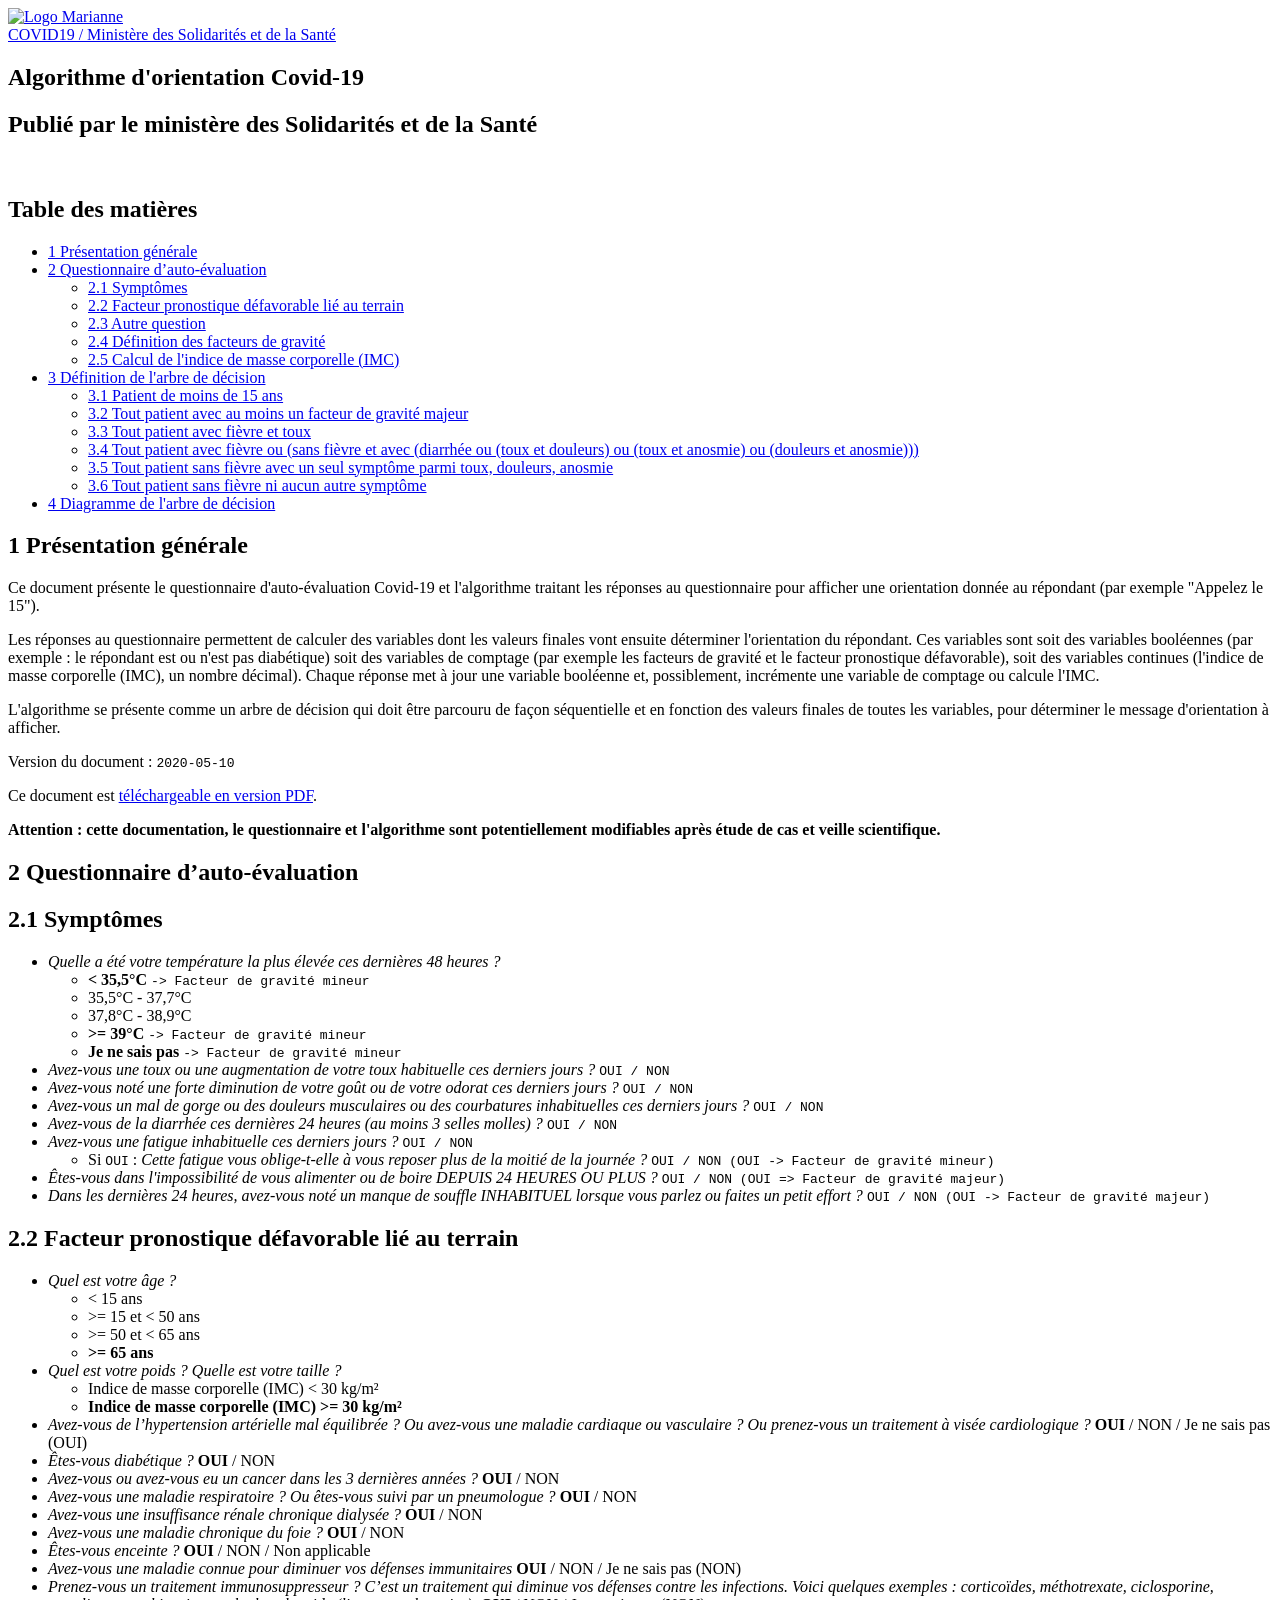
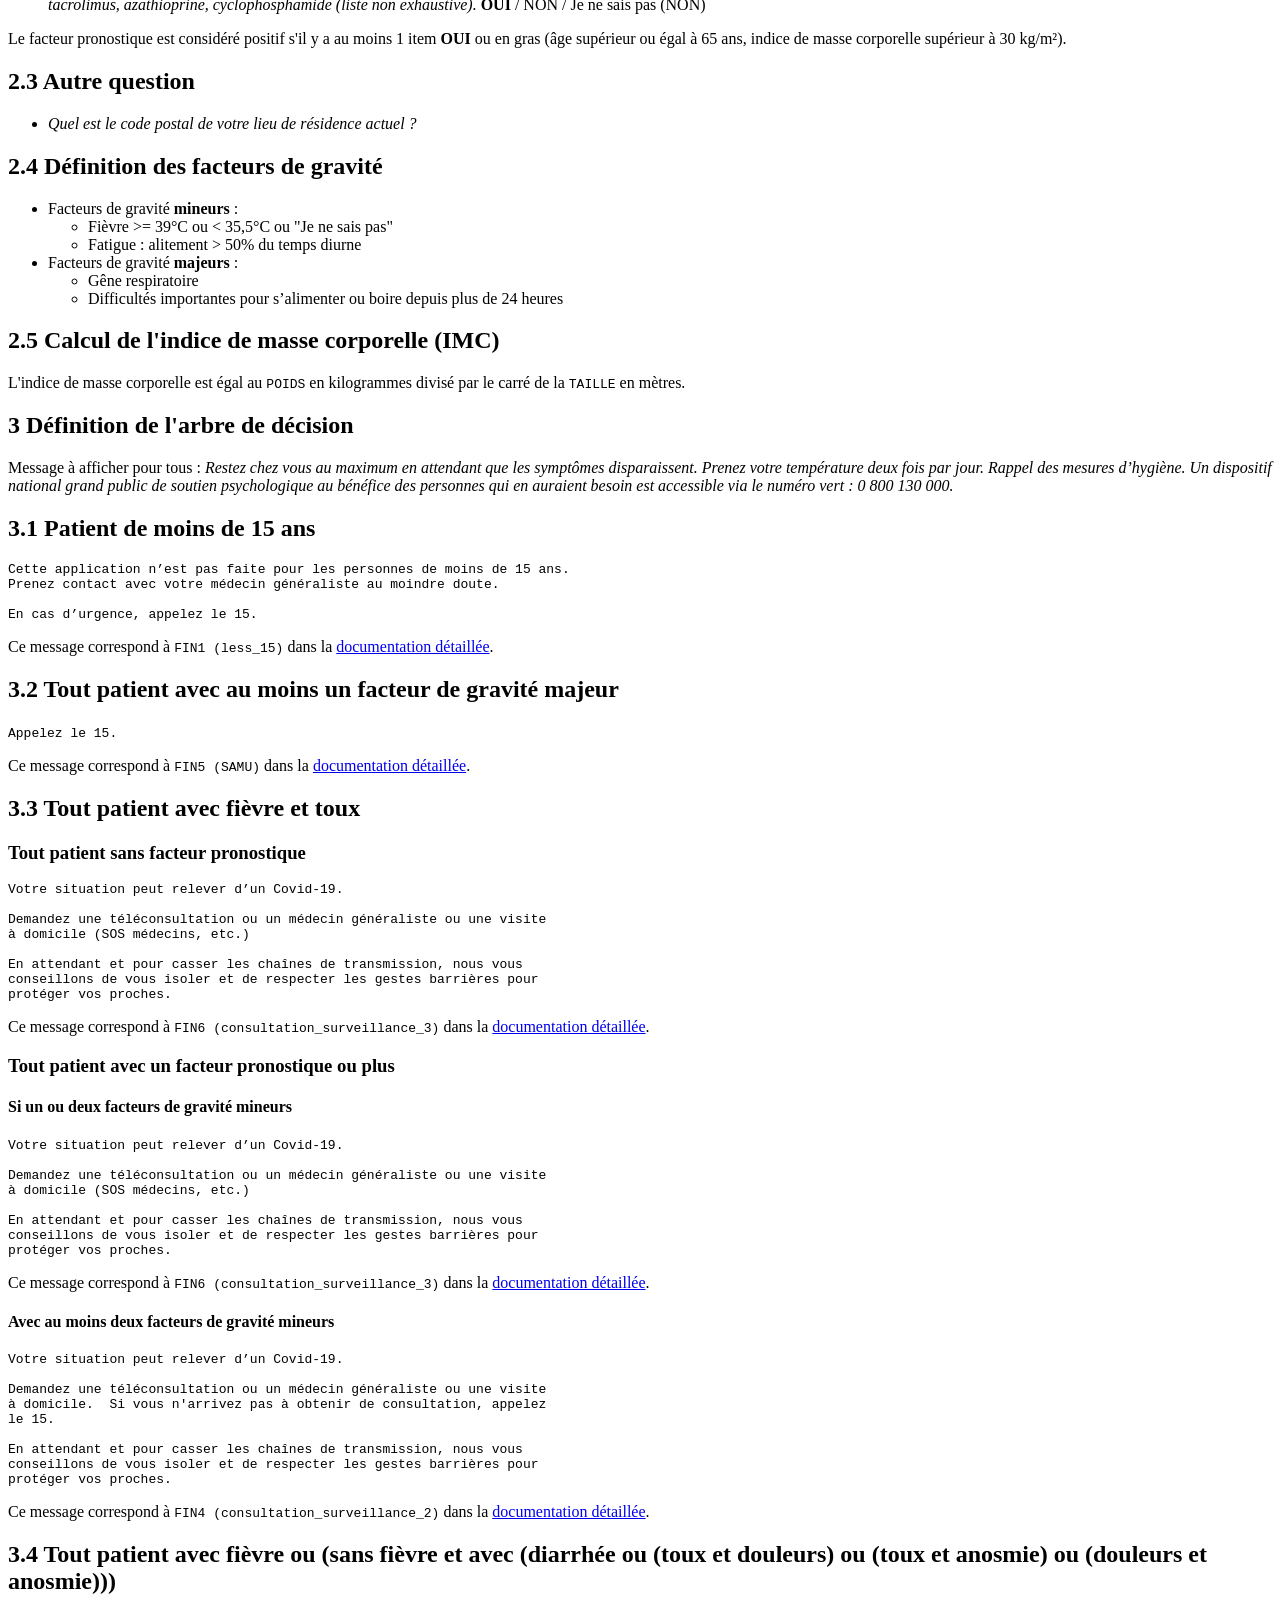
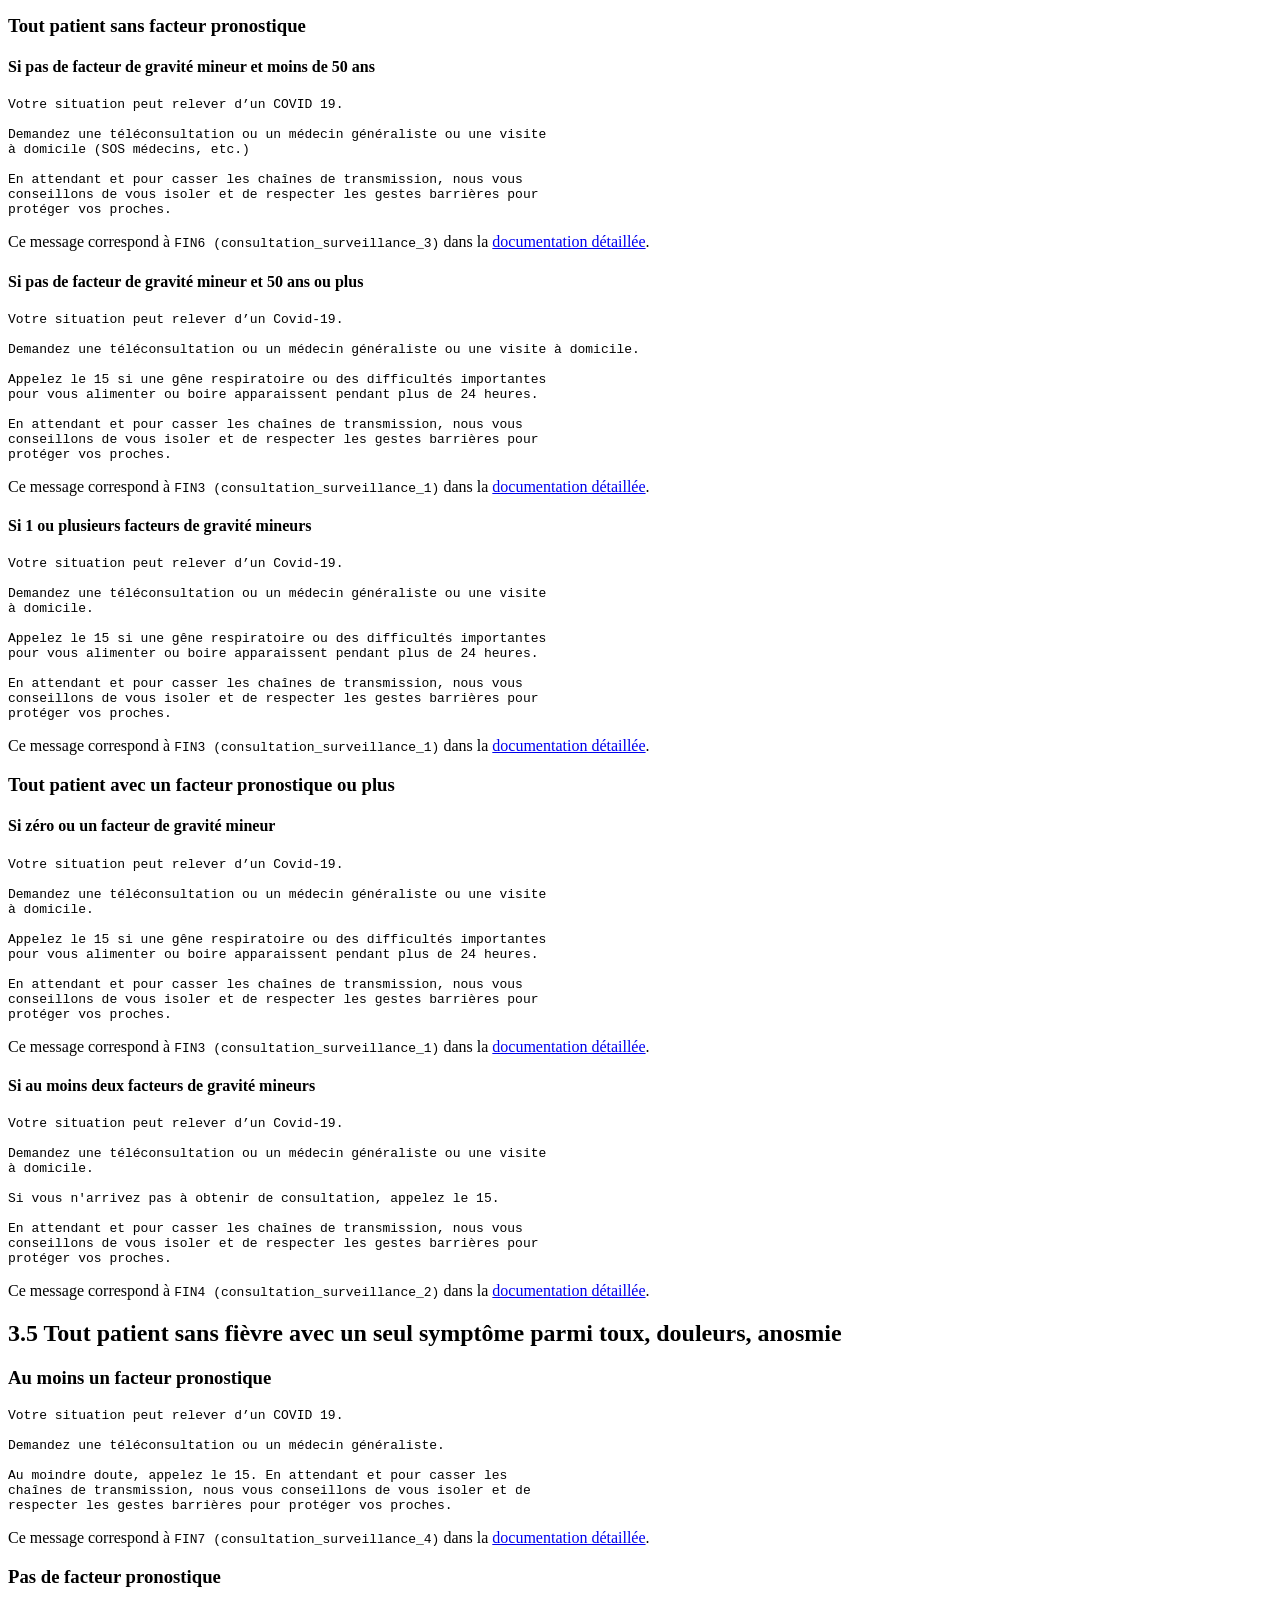
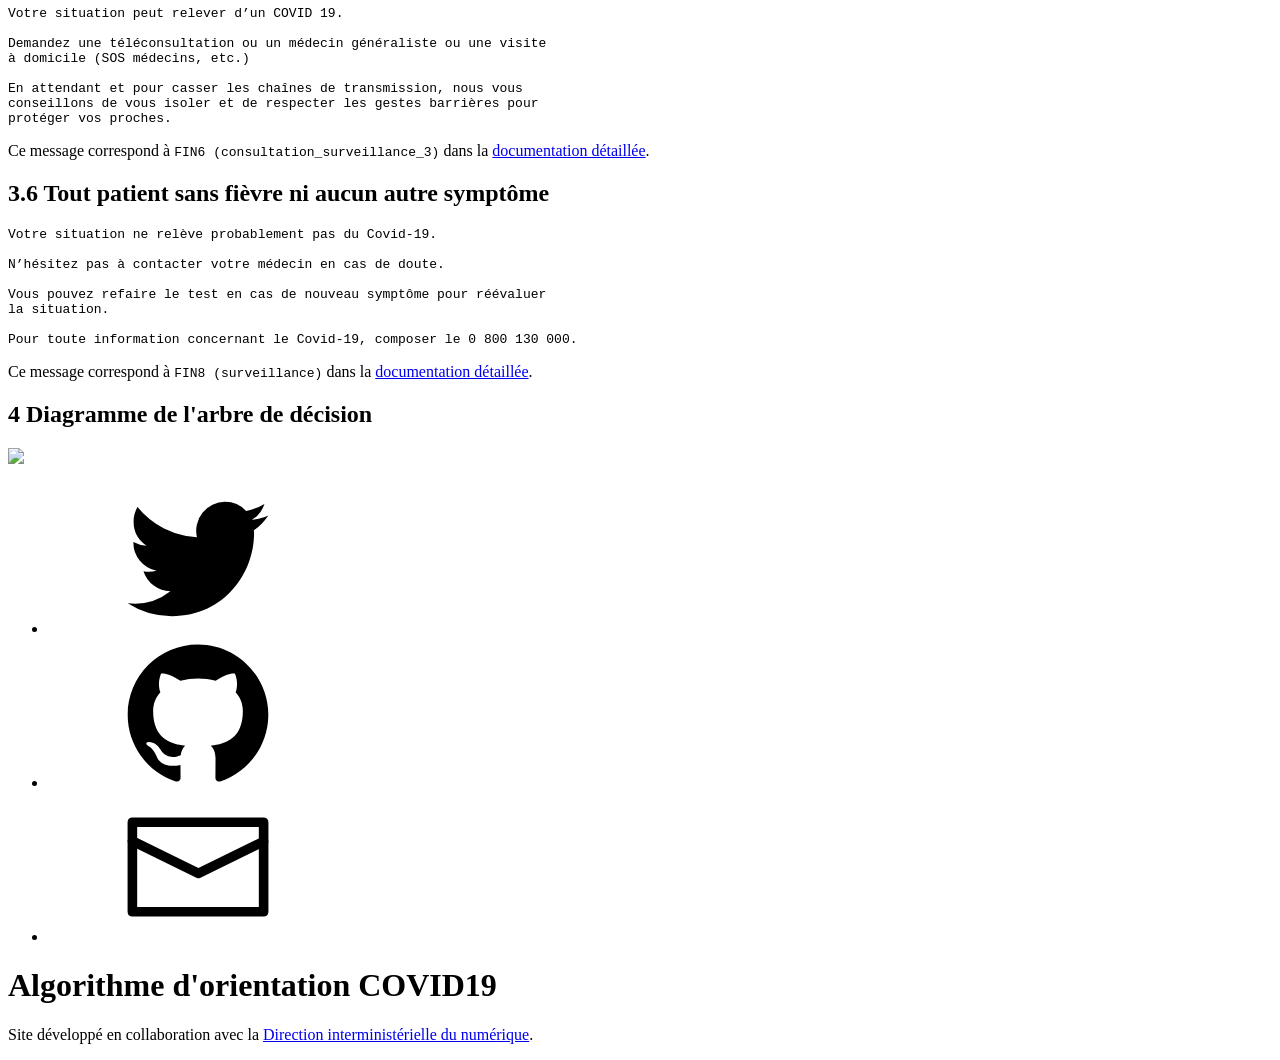
==== commit 6de28d4b: "Fix c25d380" ====
--- a/docs/algorithme-orientation-covid19.html
+++ b/docs/algorithme-orientation-covid19.html
@@ -1,8 +1,8 @@
 <!DOCTYPE html>
-<html lang="fr"><head><title>Documentation de l'algorithme d'orientation Covid-19 du ministère des Solidarités et de la Santé</title><meta charset="utf-8"><meta content="Algorithme Covid-19 DGOS DINUM" name="keywords"><meta content="Algorithme d&apos;orientation Covid-19 publié par le ministère des Solidarités et de la Santé" name="description"><meta content="width=device-width, initial-scale=1, shrink-to-fit=yes" name="viewport"><link href="https://delegation-numerique-en-sante.github.io/covid19-algorithme-orientation/" rel="canonical"><meta content="fr_FR" property="og:locale"><meta content="meta" property="og:type"><meta content="Documentation de l&apos;algorithme d&apos;orientation Covid-19 du ministère des Solidarités et de la Santé" property="og:title"><meta content="https://delegation-numerique-en-sante.github.io/covid19-algorithme-orientation/" property="og:url"><meta content="Documentation de l&apos;algorithme d&apos;orientation Covid-19 du ministère des Solidarités et de la Santé" property="og:site_name"><meta property="og:image"><meta content="summary_large_image" name="twitter:card"><meta content="Documentation de l&apos;algorithme d&apos;orientation Covid-19 du ministère des Solidarités et de la Santé" name="twitter:title"><meta content="" name="twitter:site"><meta content="" name="twitter:creator"><link href="https://cdnjs.cloudflare.com/ajax/libs/font-awesome/5.11.2/css/all.min.css" rel="stylesheet" type="text/css"><link href="css/choices.css" rel="stylesheet" type="text/css"><link href="css/custom.css" rel="stylesheet" type="text/css"><script async type="text/javascript">var _paq = window._paq || [];_paq.push(['trackPageView']);_paq.push(['enableLinkTracking']);(function(){var u="//stats.data.gouv.fr/";_paq.push(['setTrackerUrl', u+'piwik.php']);_paq.push(['setSiteId', '122']);var d=document, g=d.createElement('script'), s=d.getElementsByTagName('script')[0];g.type='text/javascript'; g.async=true; g.defer=true; g.src=u+'matomo.js'; s.parentNode.insertBefore(g,s);})();</script><noscript><p><img alt="" src="//stats.data.gouv.fr/piwik.php?idsite=122&amp;rec=1" style="border:0;"></p></noscript></head><body><svg aria-hidden="true" focusable="false" style="display:none"><defs><symbol clip-rule="evenodd" fill-rule="evenodd" id="copy" stroke-linejoin="round" stroke-miterlimit="1.414" viewbox="0 0 32 32" xmlns="http://www.w3.org/2000/svg"><path d="M19.75 8.5V1H6.625L1 6.625V23.5h11.25V31H31V8.5H19.75zM6.625 3.651v2.974H3.651l2.974-2.974zm-3.75 17.974V8.5H8.5V2.875h9.375V8.5l-5.625 5.625v7.5H2.875zm15-10.474v2.974h-2.974l2.974-2.974zm11.25 17.974h-15V16h5.625v-5.625h9.375v18.75z" fill-rule="nonzero"></path></symbol><symbol clip-rule="evenodd" fill-rule="evenodd" id="envelope" stroke-linejoin="round" stroke-miterlimit="1.414" viewbox="0 0 32 32" xmlns="http://www.w3.org/2000/svg"><g fill-rule="nonzero"><path d="M30.1 5.419c-9.355-.002-18.733-.005-28.1-.005A1.06 1.06 0 0 0 .975 6.439v19.122A1.06 1.06 0 0 0 2 26.586h28a1.061 1.061 0 0 0 1.025-1.025V6.439a1.056 1.056 0 0 0-.925-1.02zM3.025 7.464h25.95v17.072H3.025V7.464z"></path><path d="M30.06 9.513c.933.098 1.382 1.395.393 1.945L16.54 18.287c-.438.188-.479.178-.893 0L1.733 11.458c-1.743-.968-.065-2.254.894-1.842l13.466 6.61 13.562-6.651c.3-.094.312-.062.405-.062z"></path></g></symbol><symbol clip-rule="evenodd" fill-rule="evenodd" id="facebook" stroke-linejoin="round" stroke-miterlimit="1.414" viewbox="0 0 32 32" xmlns="http://www.w3.org/2000/svg"><path d="M28.188 1H3.812A2.821 2.821 0 0 0 1 3.813v24.375A2.821 2.821 0 0 0 3.813 31H16V17.875h-3.75v-3.75H16V12.25a5.635 5.635 0 0 1 5.625-5.625h3.75v3.75h-3.75a1.88 1.88 0 0 0-1.875 1.875v1.875h5.625l-.937 3.75H19.75V31h8.438A2.821 2.821 0 0 0 31 28.187V3.812A2.821 2.821 0 0 0 28.188 1z"></path></symbol><symbol clip-rule="evenodd" fill-rule="evenodd" id="github" stroke-linejoin="round" stroke-miterlimit="1.414" viewbox="0 0 32 32" xmlns="http://www.w3.org/2000/svg"><path d="M16 1.371c-8.284 0-15 6.715-15 15 0 6.627 4.298 12.25 10.258 14.233.75.138 1.026-.326 1.026-.722 0-.357-.014-1.54-.021-2.793-4.174.907-5.054-1.77-5.054-1.77-.682-1.733-1.665-2.195-1.665-2.195-1.361-.931.103-.912.103-.912 1.506.106 2.299 1.546 2.299 1.546 1.338 2.293 3.509 1.63 4.365 1.247.134-.969.523-1.631.952-2.006-3.331-.379-6.834-1.666-6.834-7.413 0-1.638.586-2.976 1.546-4.027-.156-.378-.669-1.903.145-3.969 0 0 1.26-.403 4.126 1.537a14.453 14.453 0 0 1 3.755-.505c1.274.006 2.558.173 3.757.505 2.864-1.94 4.121-1.537 4.121-1.537.816 2.066.303 3.591.147 3.969.962 1.05 1.544 2.389 1.544 4.027 0 5.761-3.509 7.029-6.849 7.401.538.466 1.017 1.379 1.017 2.778 0 2.007-.018 3.623-.018 4.117 0 .399.27.867 1.03.72C26.707 28.616 31 22.996 31 16.371c0-8.285-6.716-15-15-15z" fill-rule="nonzero"></path></symbol><symbol clip-rule="evenodd" fill-rule="evenodd" id="googleplus" stroke-linejoin="round" stroke-miterlimit="1.414" viewbox="0 0 32 32" xmlns="http://www.w3.org/2000/svg"><path d="M28.188 1H3.812A2.821 2.821 0 0 0 1 3.813v24.375A2.821 2.821 0 0 0 3.813 31h24.375A2.821 2.821 0 0 0 31 28.187V3.812A2.821 2.821 0 0 0 28.187 1zM12.251 23.5a7.493 7.493 0 0 1-7.5-7.5c0-4.148 3.352-7.5 7.5-7.5 2.027 0 3.721.738 5.028 1.963l-2.039 1.958c-.557-.534-1.529-1.154-2.989-1.154-2.56 0-4.653 2.121-4.653 4.734s2.092 4.734 4.653 4.734c2.971 0 4.084-2.133 4.254-3.234h-4.253v-2.573h7.084c.064.375.117.75.117 1.243 0 4.289-2.872 7.33-7.201 7.33l-.001-.001zm15-7.5h-1.875v1.875h-1.875V16h-1.875v-1.875h1.875V12.25h1.875v1.875h1.875V16z" fill-rule="nonzero"></path></symbol><symbol clip-rule="evenodd" fill-rule="evenodd" id="magnifier" stroke-linejoin="round" stroke-miterlimit="1.414" viewbox="0 0 32 32" xmlns="http://www.w3.org/2000/svg"><path d="M30.07 26.529l-7.106-6.043c-.735-.662-1.521-.964-2.155-.936a11.194 11.194 0 0 0 2.691-7.299c0-6.214-5.036-11.25-11.25-11.25S1 6.037 1 12.251s5.036 11.25 11.25 11.25c2.786 0 5.334-1.012 7.299-2.691-.03.634.274 1.42.936 2.155l6.043 7.106c1.035 1.149 2.725 1.247 3.756.216 1.031-1.032.934-2.723-.216-3.756l.002-.002zm-17.82-6.78a7.5 7.5 0 1 1 0-15 7.5 7.5 0 0 1 0 15z" fill-rule="nonzero"></path></symbol><symbol clip-rule="evenodd" fill-rule="evenodd" id="round-cross" stroke-linejoin="round" stroke-miterlimit="1.414" viewbox="0 0 32 32" xmlns="http://www.w3.org/2000/svg"><path d="M16 .5C24.554.5 31.5 7.446 31.5 16S24.554 31.5 16 31.5.5 24.554.5 16 7.446.5 16 .5zm6.161 11.718a7.233 7.233 0 0 0-2.379-2.379L16 13.621l-3.782-3.782a7.233 7.233 0 0 0-2.379 2.379L13.621 16l-3.782 3.782a7.233 7.233 0 0 0 2.379 2.379L16 18.379l3.782 3.782a7.233 7.233 0 0 0 2.379-2.379L18.379 16l3.782-3.782z" fill-rule="nonzero"></path></symbol><symbol clip-rule="evenodd" fill-rule="evenodd" id="rss" stroke-linejoin="round" stroke-miterlimit="1.414" viewbox="0 0 32 32" xmlns="http://www.w3.org/2000/svg"><path d="M28.188 1H3.812A2.821 2.821 0 0 0 1 3.813v24.375A2.821 2.821 0 0 0 3.813 31h24.375A2.821 2.821 0 0 0 31 28.187V3.812A2.821 2.821 0 0 0 28.187 1zM9.175 25.352a2.541 2.541 0 0 1-2.549-2.537 2.553 2.553 0 0 1 2.549-2.543 2.55 2.55 0 0 1 2.549 2.543 2.541 2.541 0 0 1-2.549 2.537zm6.399.023a8.913 8.913 0 0 0-2.62-6.339 8.882 8.882 0 0 0-6.328-2.625v-3.668c6.961 0 12.633 5.666 12.633 12.633h-3.685v-.001zm6.51 0c0-8.526-6.932-15.469-15.451-15.469V6.239c10.546 0 19.13 8.589 19.13 19.137h-3.68v-.001z" fill-rule="nonzero"></path></symbol><symbol clip-rule="evenodd" fill-rule="evenodd" id="twitter" stroke-linejoin="round" stroke-miterlimit="1.414" viewbox="0 0 32 32" xmlns="http://www.w3.org/2000/svg"><path d="M31.003 6.695c-1.102.492-2.291.82-3.533.966a6.185 6.185 0 0 0 2.706-3.404 12.404 12.404 0 0 1-3.908 1.495 6.154 6.154 0 0 0-4.495-1.94 6.153 6.153 0 0 0-5.994 7.553A17.468 17.468 0 0 1 3.093 4.932a6.15 6.15 0 0 0-.831 3.094 6.147 6.147 0 0 0 2.736 5.122 6.16 6.16 0 0 1-2.789-.768v.076a6.154 6.154 0 0 0 4.94 6.034 6.149 6.149 0 0 1-2.783.106 6.177 6.177 0 0 0 5.748 4.277 12.347 12.347 0 0 1-9.117 2.549 17.4 17.4 0 0 0 9.44 2.766c11.32 0 17.513-9.381 17.513-17.514 0-.269-.005-.533-.017-.796a12.405 12.405 0 0 0 3.07-3.182v-.001z" fill-rule="nonzero"></path></symbol></defs></svg><nav aria-label="main navigation" class="navbar" role="navigation"><div class="navbar-brand"><a class="navbar-item" href="https://delegation-numerique-en-sante.github.io/covid19-algorithme-orientation/"><img alt="Logo Marianne" class="image is-128x128" src="images/logo-marianne.svg"></a></div><div class="navbar-end"><div class="navbar-menu is-size-5"><a class="navbar-item" href="https://solidarites-sante.gouv.fr/soins-et-maladies/maladies/maladies-infectieuses/coronavirus/coronavirus-questions-reponses" title="Retour à la page d&apos;information COVID19 du ministère des Solidarités et de la Santé">COVID19 / Ministère des Solidarités et de la Santé</a></div></div></nav><section class="hero"><div class="hero-body"><div class="container"><h1 class="title has-text-centered">Algorithme d'orientation Covid-19</h1><h2 class="subtitle column is-8 is-offset-2 has-text-centered">Publié par le ministère des Solidarités et de la Santé</h2></div></div></section><section class="section"><div class="column is-8 is-offset-2"><br><div><h1 class="title">Table des matières</h1><ul class="list"><li class="list-item is-size-6"><a href="#org8c22590">1 Présentation générale</a></li><li class="list-item is-size-6"><a href="#org8ac0451">2 Questionnaire d’auto-évaluation</a><ul class="list"><li class="list-item is-size-6"><a href="#orge6f316d">2.1 Symptômes</a></li><li class="list-item is-size-6"><a href="#org965c16c">2.2 Facteur pronostique défavorable lié au terrain</a></li><li class="list-item is-size-6"><a href="#org14a1af8">2.3 Autre question</a></li><li class="list-item is-size-6"><a href="#org61cb345">2.4 Définition des facteurs de gravité</a></li><li class="list-item is-size-6"><a href="#org25e82f8">2.5 Calcul de l'indice de masse corporelle (IMC)</a></li></ul></li><li class="list-item is-size-6"><a href="#orgf5ed69b">3 Définition de l'arbre de décision</a><ul class="list"><li class="list-item is-size-6"><a href="#org440ae0d">3.1 Patient de moins de 15 ans</a></li><li class="list-item is-size-6"><a href="#orgea35539">3.2 Tout patient avec au moins un facteur de gravité majeur</a></li><li class="list-item is-size-6"><a href="#orge1717ff">3.3 Tout patient avec fièvre et toux</a></li><li class="list-item is-size-6"><a href="#org710a579">3.4 Tout patient avec fièvre ou (sans fièvre et avec (diarrhée ou (toux et douleurs) ou (toux et douleurs) ou (douleurs et anosmie)))</a></li><li class="list-item is-size-6"><a href="#org765416b">3.5 Tout patient sans fièvre avec un seul symptôme parmi toux, douleurs, anosmie</a></li><li class="list-item is-size-6"><a href="#orgb394992">3.6 Tout patient sans fièvre ni aucun autre symptôme</a></li></ul></li><li class="list-item is-size-6"><a href="#orgcd4018e">4 Diagramme de l'arbre de décision</a></li></ul><p class="is-size-6"><a id="org8c22590"></a></p><h1 class="title">1 Présentation générale</h1><p class="is-size-6">Ce document présente le questionnaire d'auto-évaluation Covid-19 et l'algorithme traitant les réponses au questionnaire pour afficher une orientation donnée au répondant (par exemple "Appelez le 15").</p><p class="is-size-6">Les réponses au questionnaire permettent de calculer des variables dont les valeurs finales vont ensuite déterminer l'orientation du répondant.  Ces variables sont soit des variables booléennes (par exemple : le répondant est ou n'est pas diabétique) soit des variables de comptage (par exemple les facteurs de gravité et le facteur pronostique défavorable), soit des variables continues (l'indice de masse corporelle (IMC), un nombre décimal).  Chaque réponse met à jour une variable booléenne et, possiblement, incrémente une variable de comptage ou calcule l'IMC.</p><p class="is-size-6">L'algorithme se présente comme un arbre de décision qui doit être parcouru de façon séquentielle et en fonction des valeurs finales de toutes les variables, pour déterminer le message d'orientation à afficher.</p><p class="is-size-6">Version du document : <code>2020-05-10</code></p><p class="is-size-6">Ce document est <a href="https://esante.gouv.fr/algorithme-orientation">téléchargeable en version PDF</a>.</p><p class="is-size-6"><strong>Attention : cette documentation, le questionnaire et l'algorithme sont potentiellement modifiables après étude de cas et veille scientifique.</strong></p><p class="is-size-6"><a id="org8ac0451"></a></p><h1 class="title">2 Questionnaire d’auto-évaluation</h1><p class="is-size-6"><a id="orge6f316d"></a></p><h2>2.1 Symptômes</h2><ul class="list"><li class="list-item is-size-6"><em>Quelle a été votre température la plus élevée ces dernières 48 heures ?</em><ul class="list"><li class="list-item is-size-6"><strong>< 35,5°C</strong> <code>-> Facteur de gravité mineur</code></li><li class="list-item is-size-6">35,5°C - 37,7°C</li><li class="list-item is-size-6">37,8°C - 38,9°C</li><li class="list-item is-size-6"><strong>>= 39°C</strong> <code>-> Facteur de gravité mineur</code></li><li class="list-item is-size-6"><strong>Je ne sais pas</strong> <code>-> Facteur de gravité mineur</code></li></ul></li><li class="list-item is-size-6"><em>Avez-vous une toux ou une augmentation de votre toux habituelle ces derniers jours ?</em> <code>OUI / NON</code></li><li class="list-item is-size-6"><em>Avez-vous noté une forte diminution de votre goût ou de votre odorat ces derniers jours ?</em> <code>OUI / NON</code></li><li class="list-item is-size-6"><em>Avez-vous un mal de gorge ou des douleurs musculaires ou des courbatures inhabituelles ces derniers jours ?</em> <code>OUI / NON</code></li><li class="list-item is-size-6"><em>Avez-vous de la diarrhée ces dernières 24 heures (au moins 3 selles molles) ?</em> <code>OUI / NON</code></li><li class="list-item is-size-6"><em>Avez-vous une fatigue inhabituelle ces derniers jours ?</em> <code>OUI / NON</code><ul class="list"><li class="list-item is-size-6">Si <code>OUI</code> : <em>Cette fatigue vous oblige-t-elle à vous reposer plus de la moitié de la journée ?</em> <code>OUI / NON (OUI -> Facteur de gravité mineur)</code></li></ul></li><li class="list-item is-size-6"><em>Êtes-vous dans l'impossibilité de vous alimenter ou de boire DEPUIS 24 HEURES OU PLUS ?</em> <code>OUI / NON (OUI => Facteur de gravité majeur)</code></li><li class="list-item is-size-6"><em>Dans les dernières 24 heures, avez-vous noté un manque de souffle INHABITUEL lorsque vous parlez ou faites un petit effort ?</em> <code>OUI / NON (OUI -> Facteur de gravité majeur)</code></li></ul><p class="is-size-6"><a id="org965c16c"></a></p><h2>2.2 Facteur pronostique défavorable lié au terrain</h2><ul class="list"><li class="list-item is-size-6"><em>Quel est votre âge ?</em><ul class="list"><li class="list-item is-size-6">< 15 ans</li><li class="list-item is-size-6">>= 15 et < 50 ans</li><li class="list-item is-size-6">>= 50 et < 65 ans</li><li class="list-item is-size-6"><strong>>= 65 ans</strong></li></ul></li><li class="list-item is-size-6"><em>Quel est votre poids ? Quelle est votre taille ?</em><ul class="list"><li class="list-item is-size-6">Indice de masse corporelle (IMC) < 30 kg/m²</li><li class="list-item is-size-6"><strong>Indice de masse corporelle (IMC) >= 30 kg/m²</strong></li></ul></li><li class="list-item is-size-6"><em>Avez-vous de l’hypertension artérielle mal équilibrée ? Ou avez-vous une maladie cardiaque ou vasculaire ? Ou prenez-vous un traitement à visée cardiologique ?</em> <strong>OUI</strong> / NON / Je ne sais pas (OUI)</li><li class="list-item is-size-6"><em>Êtes-vous diabétique ?</em> <strong>OUI</strong> / NON</li><li class="list-item is-size-6"><em>Avez-vous ou avez-vous eu un cancer dans les 3 dernières années ?</em> <strong>OUI</strong> / NON</li><li class="list-item is-size-6"><em>Avez-vous une maladie respiratoire ? Ou êtes-vous suivi par un pneumologue ?</em> <strong>OUI</strong> / NON</li><li class="list-item is-size-6"><em>Avez-vous une insuffisance rénale chronique dialysée ?</em> <strong>OUI</strong> / NON</li><li class="list-item is-size-6"><em>Avez-vous une maladie chronique du foie ?</em> <strong>OUI</strong> / NON</li><li class="list-item is-size-6"><em>Êtes-vous enceinte ?</em> <strong>OUI</strong> / NON / Non applicable</li><li class="list-item is-size-6"><em>Avez-vous une maladie connue pour diminuer vos défenses immunitaires</em> <strong>OUI</strong> / NON / Je ne sais pas (NON)</li><li class="list-item is-size-6"><em>Prenez-vous un traitement immunosuppresseur ? C’est un traitement qui diminue vos défenses contre les infections.  Voici quelques exemples : corticoïdes, méthotrexate, ciclosporine, tacrolimus, azathioprine, cyclophosphamide (liste non exhaustive).</em> <strong>OUI</strong> / NON / Je ne sais pas (NON)</li></ul><p class="is-size-6">Le facteur pronostique est considéré positif s'il y a au moins 1 item <strong>OUI</strong> ou en gras (âge supérieur ou égal à 65 ans, indice de masse corporelle supérieur à 30 kg/m²).</p><p class="is-size-6"><a id="org14a1af8"></a></p><h2>2.3 Autre question</h2><ul class="list"><li class="list-item is-size-6"><em>Quel est le code postal de votre lieu de résidence actuel ?</em></li></ul><p class="is-size-6"><a id="org61cb345"></a></p><h2>2.4 Définition des facteurs de gravité</h2><ul class="list"><li class="list-item is-size-6">Facteurs de gravité <strong>mineurs</strong> :<ul class="list"><li class="list-item is-size-6">Fièvre >= 39°C ou < 35,5°C ou "Je ne sais pas"</li><li class="list-item is-size-6">Fatigue : alitement > 50% du temps diurne</li></ul></li><li class="list-item is-size-6">Facteurs de gravité <strong>majeurs</strong> :<ul class="list"><li class="list-item is-size-6">Gêne respiratoire</li><li class="list-item is-size-6">Difficultés importantes pour s’alimenter ou boire depuis plus de 24 heures</li></ul></li></ul><p class="is-size-6"><a id="org25e82f8"></a></p><h2>2.5 Calcul de l'indice de masse corporelle (IMC)</h2><p class="is-size-6">L'indice de masse corporelle est égal au <code>POIDS</code> en kilogrammes divisé par le carré de la <code>TAILLE</code> en mètres.</p><p class="is-size-6"><a id="orgf5ed69b"></a></p><h1 class="title">3 Définition de l'arbre de décision</h1><p class="is-size-6">Message à afficher pour tous : <em>Restez chez vous au maximum en attendant que les symptômes disparaissent. Prenez votre température deux fois par jour. Rappel des mesures d’hygiène. Un dispositif national grand public de soutien psychologique au bénéfice des personnes qui en auraient besoin est accessible via le numéro vert : 0 800 130 000.</em></p><p class="is-size-6"><a id="org440ae0d"></a></p><h2>3.1 Patient de moins de 15 ans</h2><pre class="is-size-6"><code>Cette application n’est pas faite pour les personnes de moins de 15 ans.
+<html lang="fr"><head><title>Documentation de l'algorithme d'orientation Covid-19 du ministère des Solidarités et de la Santé</title><meta charset="utf-8"><meta content="Algorithme Covid-19 DGOS DINUM" name="keywords"><meta content="Algorithme d&apos;orientation Covid-19 publié par le ministère des Solidarités et de la Santé" name="description"><meta content="width=device-width, initial-scale=1, shrink-to-fit=yes" name="viewport"><link href="https://delegation-numerique-en-sante.github.io/covid19-algorithme-orientation/" rel="canonical"><meta content="fr_FR" property="og:locale"><meta content="meta" property="og:type"><meta content="Documentation de l&apos;algorithme d&apos;orientation Covid-19 du ministère des Solidarités et de la Santé" property="og:title"><meta content="https://delegation-numerique-en-sante.github.io/covid19-algorithme-orientation/" property="og:url"><meta content="Documentation de l&apos;algorithme d&apos;orientation Covid-19 du ministère des Solidarités et de la Santé" property="og:site_name"><meta property="og:image"><meta content="summary_large_image" name="twitter:card"><meta content="Documentation de l&apos;algorithme d&apos;orientation Covid-19 du ministère des Solidarités et de la Santé" name="twitter:title"><meta content="" name="twitter:site"><meta content="" name="twitter:creator"><link href="https://cdnjs.cloudflare.com/ajax/libs/font-awesome/5.11.2/css/all.min.css" rel="stylesheet" type="text/css"><link href="css/choices.css" rel="stylesheet" type="text/css"><link href="css/custom.css" rel="stylesheet" type="text/css"><script async type="text/javascript">var _paq = window._paq || [];_paq.push(['trackPageView']);_paq.push(['enableLinkTracking']);(function(){var u="//stats.data.gouv.fr/";_paq.push(['setTrackerUrl', u+'piwik.php']);_paq.push(['setSiteId', '122']);var d=document, g=d.createElement('script'), s=d.getElementsByTagName('script')[0];g.type='text/javascript'; g.async=true; g.defer=true; g.src=u+'matomo.js'; s.parentNode.insertBefore(g,s);})();</script><noscript><p><img alt="" src="//stats.data.gouv.fr/piwik.php?idsite=122&amp;rec=1" style="border:0;"></p></noscript></head><body><svg aria-hidden="true" focusable="false" style="display:none"><defs><symbol clip-rule="evenodd" fill-rule="evenodd" id="copy" stroke-linejoin="round" stroke-miterlimit="1.414" viewbox="0 0 32 32" xmlns="http://www.w3.org/2000/svg"><path d="M19.75 8.5V1H6.625L1 6.625V23.5h11.25V31H31V8.5H19.75zM6.625 3.651v2.974H3.651l2.974-2.974zm-3.75 17.974V8.5H8.5V2.875h9.375V8.5l-5.625 5.625v7.5H2.875zm15-10.474v2.974h-2.974l2.974-2.974zm11.25 17.974h-15V16h5.625v-5.625h9.375v18.75z" fill-rule="nonzero"></path></symbol><symbol clip-rule="evenodd" fill-rule="evenodd" id="envelope" stroke-linejoin="round" stroke-miterlimit="1.414" viewbox="0 0 32 32" xmlns="http://www.w3.org/2000/svg"><g fill-rule="nonzero"><path d="M30.1 5.419c-9.355-.002-18.733-.005-28.1-.005A1.06 1.06 0 0 0 .975 6.439v19.122A1.06 1.06 0 0 0 2 26.586h28a1.061 1.061 0 0 0 1.025-1.025V6.439a1.056 1.056 0 0 0-.925-1.02zM3.025 7.464h25.95v17.072H3.025V7.464z"></path><path d="M30.06 9.513c.933.098 1.382 1.395.393 1.945L16.54 18.287c-.438.188-.479.178-.893 0L1.733 11.458c-1.743-.968-.065-2.254.894-1.842l13.466 6.61 13.562-6.651c.3-.094.312-.062.405-.062z"></path></g></symbol><symbol clip-rule="evenodd" fill-rule="evenodd" id="facebook" stroke-linejoin="round" stroke-miterlimit="1.414" viewbox="0 0 32 32" xmlns="http://www.w3.org/2000/svg"><path d="M28.188 1H3.812A2.821 2.821 0 0 0 1 3.813v24.375A2.821 2.821 0 0 0 3.813 31H16V17.875h-3.75v-3.75H16V12.25a5.635 5.635 0 0 1 5.625-5.625h3.75v3.75h-3.75a1.88 1.88 0 0 0-1.875 1.875v1.875h5.625l-.937 3.75H19.75V31h8.438A2.821 2.821 0 0 0 31 28.187V3.812A2.821 2.821 0 0 0 28.188 1z"></path></symbol><symbol clip-rule="evenodd" fill-rule="evenodd" id="github" stroke-linejoin="round" stroke-miterlimit="1.414" viewbox="0 0 32 32" xmlns="http://www.w3.org/2000/svg"><path d="M16 1.371c-8.284 0-15 6.715-15 15 0 6.627 4.298 12.25 10.258 14.233.75.138 1.026-.326 1.026-.722 0-.357-.014-1.54-.021-2.793-4.174.907-5.054-1.77-5.054-1.77-.682-1.733-1.665-2.195-1.665-2.195-1.361-.931.103-.912.103-.912 1.506.106 2.299 1.546 2.299 1.546 1.338 2.293 3.509 1.63 4.365 1.247.134-.969.523-1.631.952-2.006-3.331-.379-6.834-1.666-6.834-7.413 0-1.638.586-2.976 1.546-4.027-.156-.378-.669-1.903.145-3.969 0 0 1.26-.403 4.126 1.537a14.453 14.453 0 0 1 3.755-.505c1.274.006 2.558.173 3.757.505 2.864-1.94 4.121-1.537 4.121-1.537.816 2.066.303 3.591.147 3.969.962 1.05 1.544 2.389 1.544 4.027 0 5.761-3.509 7.029-6.849 7.401.538.466 1.017 1.379 1.017 2.778 0 2.007-.018 3.623-.018 4.117 0 .399.27.867 1.03.72C26.707 28.616 31 22.996 31 16.371c0-8.285-6.716-15-15-15z" fill-rule="nonzero"></path></symbol><symbol clip-rule="evenodd" fill-rule="evenodd" id="googleplus" stroke-linejoin="round" stroke-miterlimit="1.414" viewbox="0 0 32 32" xmlns="http://www.w3.org/2000/svg"><path d="M28.188 1H3.812A2.821 2.821 0 0 0 1 3.813v24.375A2.821 2.821 0 0 0 3.813 31h24.375A2.821 2.821 0 0 0 31 28.187V3.812A2.821 2.821 0 0 0 28.187 1zM12.251 23.5a7.493 7.493 0 0 1-7.5-7.5c0-4.148 3.352-7.5 7.5-7.5 2.027 0 3.721.738 5.028 1.963l-2.039 1.958c-.557-.534-1.529-1.154-2.989-1.154-2.56 0-4.653 2.121-4.653 4.734s2.092 4.734 4.653 4.734c2.971 0 4.084-2.133 4.254-3.234h-4.253v-2.573h7.084c.064.375.117.75.117 1.243 0 4.289-2.872 7.33-7.201 7.33l-.001-.001zm15-7.5h-1.875v1.875h-1.875V16h-1.875v-1.875h1.875V12.25h1.875v1.875h1.875V16z" fill-rule="nonzero"></path></symbol><symbol clip-rule="evenodd" fill-rule="evenodd" id="magnifier" stroke-linejoin="round" stroke-miterlimit="1.414" viewbox="0 0 32 32" xmlns="http://www.w3.org/2000/svg"><path d="M30.07 26.529l-7.106-6.043c-.735-.662-1.521-.964-2.155-.936a11.194 11.194 0 0 0 2.691-7.299c0-6.214-5.036-11.25-11.25-11.25S1 6.037 1 12.251s5.036 11.25 11.25 11.25c2.786 0 5.334-1.012 7.299-2.691-.03.634.274 1.42.936 2.155l6.043 7.106c1.035 1.149 2.725 1.247 3.756.216 1.031-1.032.934-2.723-.216-3.756l.002-.002zm-17.82-6.78a7.5 7.5 0 1 1 0-15 7.5 7.5 0 0 1 0 15z" fill-rule="nonzero"></path></symbol><symbol clip-rule="evenodd" fill-rule="evenodd" id="round-cross" stroke-linejoin="round" stroke-miterlimit="1.414" viewbox="0 0 32 32" xmlns="http://www.w3.org/2000/svg"><path d="M16 .5C24.554.5 31.5 7.446 31.5 16S24.554 31.5 16 31.5.5 24.554.5 16 7.446.5 16 .5zm6.161 11.718a7.233 7.233 0 0 0-2.379-2.379L16 13.621l-3.782-3.782a7.233 7.233 0 0 0-2.379 2.379L13.621 16l-3.782 3.782a7.233 7.233 0 0 0 2.379 2.379L16 18.379l3.782 3.782a7.233 7.233 0 0 0 2.379-2.379L18.379 16l3.782-3.782z" fill-rule="nonzero"></path></symbol><symbol clip-rule="evenodd" fill-rule="evenodd" id="rss" stroke-linejoin="round" stroke-miterlimit="1.414" viewbox="0 0 32 32" xmlns="http://www.w3.org/2000/svg"><path d="M28.188 1H3.812A2.821 2.821 0 0 0 1 3.813v24.375A2.821 2.821 0 0 0 3.813 31h24.375A2.821 2.821 0 0 0 31 28.187V3.812A2.821 2.821 0 0 0 28.187 1zM9.175 25.352a2.541 2.541 0 0 1-2.549-2.537 2.553 2.553 0 0 1 2.549-2.543 2.55 2.55 0 0 1 2.549 2.543 2.541 2.541 0 0 1-2.549 2.537zm6.399.023a8.913 8.913 0 0 0-2.62-6.339 8.882 8.882 0 0 0-6.328-2.625v-3.668c6.961 0 12.633 5.666 12.633 12.633h-3.685v-.001zm6.51 0c0-8.526-6.932-15.469-15.451-15.469V6.239c10.546 0 19.13 8.589 19.13 19.137h-3.68v-.001z" fill-rule="nonzero"></path></symbol><symbol clip-rule="evenodd" fill-rule="evenodd" id="twitter" stroke-linejoin="round" stroke-miterlimit="1.414" viewbox="0 0 32 32" xmlns="http://www.w3.org/2000/svg"><path d="M31.003 6.695c-1.102.492-2.291.82-3.533.966a6.185 6.185 0 0 0 2.706-3.404 12.404 12.404 0 0 1-3.908 1.495 6.154 6.154 0 0 0-4.495-1.94 6.153 6.153 0 0 0-5.994 7.553A17.468 17.468 0 0 1 3.093 4.932a6.15 6.15 0 0 0-.831 3.094 6.147 6.147 0 0 0 2.736 5.122 6.16 6.16 0 0 1-2.789-.768v.076a6.154 6.154 0 0 0 4.94 6.034 6.149 6.149 0 0 1-2.783.106 6.177 6.177 0 0 0 5.748 4.277 12.347 12.347 0 0 1-9.117 2.549 17.4 17.4 0 0 0 9.44 2.766c11.32 0 17.513-9.381 17.513-17.514 0-.269-.005-.533-.017-.796a12.405 12.405 0 0 0 3.07-3.182v-.001z" fill-rule="nonzero"></path></symbol></defs></svg><nav aria-label="main navigation" class="navbar" role="navigation"><div class="navbar-brand"><a class="navbar-item" href="https://delegation-numerique-en-sante.github.io/covid19-algorithme-orientation/"><img alt="Logo Marianne" class="image is-128x128" src="images/logo-marianne.svg"></a></div><div class="navbar-end"><div class="navbar-menu is-size-5"><a class="navbar-item" href="https://solidarites-sante.gouv.fr/soins-et-maladies/maladies/maladies-infectieuses/coronavirus/coronavirus-questions-reponses" title="Retour à la page d&apos;information COVID19 du ministère des Solidarités et de la Santé">COVID19 / Ministère des Solidarités et de la Santé</a></div></div></nav><section class="hero"><div class="hero-body"><div class="container"><h1 class="title has-text-centered">Algorithme d'orientation Covid-19</h1><h2 class="subtitle column is-8 is-offset-2 has-text-centered">Publié par le ministère des Solidarités et de la Santé</h2></div></div></section><section class="section"><div class="column is-8 is-offset-2"><br><div><h1 class="title">Table des matières</h1><ul class="list"><li class="list-item is-size-6"><a href="#orge183e00">1 Présentation générale</a></li><li class="list-item is-size-6"><a href="#orgd318ff0">2 Questionnaire d’auto-évaluation</a><ul class="list"><li class="list-item is-size-6"><a href="#orgf1f862a">2.1 Symptômes</a></li><li class="list-item is-size-6"><a href="#org27c8c19">2.2 Facteur pronostique défavorable lié au terrain</a></li><li class="list-item is-size-6"><a href="#org49a2ef9">2.3 Autre question</a></li><li class="list-item is-size-6"><a href="#org35783f8">2.4 Définition des facteurs de gravité</a></li><li class="list-item is-size-6"><a href="#org0123786">2.5 Calcul de l'indice de masse corporelle (IMC)</a></li></ul></li><li class="list-item is-size-6"><a href="#orged5ef97">3 Définition de l'arbre de décision</a><ul class="list"><li class="list-item is-size-6"><a href="#orgb6dbdf4">3.1 Patient de moins de 15 ans</a></li><li class="list-item is-size-6"><a href="#orgf4aa5ea">3.2 Tout patient avec au moins un facteur de gravité majeur</a></li><li class="list-item is-size-6"><a href="#orgf221270">3.3 Tout patient avec fièvre et toux</a></li><li class="list-item is-size-6"><a href="#orga8eb444">3.4 Tout patient avec fièvre ou (sans fièvre et avec (diarrhée ou (toux et douleurs) ou (toux et anosmie) ou (douleurs et anosmie)))</a></li><li class="list-item is-size-6"><a href="#orgaab0632">3.5 Tout patient sans fièvre avec un seul symptôme parmi toux, douleurs, anosmie</a></li><li class="list-item is-size-6"><a href="#org7a42e42">3.6 Tout patient sans fièvre ni aucun autre symptôme</a></li></ul></li><li class="list-item is-size-6"><a href="#org5d106d3">4 Diagramme de l'arbre de décision</a></li></ul><p class="is-size-6"><a id="orge183e00"></a></p><h1 class="title">1 Présentation générale</h1><p class="is-size-6">Ce document présente le questionnaire d'auto-évaluation Covid-19 et l'algorithme traitant les réponses au questionnaire pour afficher une orientation donnée au répondant (par exemple "Appelez le 15").</p><p class="is-size-6">Les réponses au questionnaire permettent de calculer des variables dont les valeurs finales vont ensuite déterminer l'orientation du répondant.  Ces variables sont soit des variables booléennes (par exemple : le répondant est ou n'est pas diabétique) soit des variables de comptage (par exemple les facteurs de gravité et le facteur pronostique défavorable), soit des variables continues (l'indice de masse corporelle (IMC), un nombre décimal).  Chaque réponse met à jour une variable booléenne et, possiblement, incrémente une variable de comptage ou calcule l'IMC.</p><p class="is-size-6">L'algorithme se présente comme un arbre de décision qui doit être parcouru de façon séquentielle et en fonction des valeurs finales de toutes les variables, pour déterminer le message d'orientation à afficher.</p><p class="is-size-6">Version du document : <code>2020-05-10</code></p><p class="is-size-6">Ce document est <a href="https://esante.gouv.fr/algorithme-orientation">téléchargeable en version PDF</a>.</p><p class="is-size-6"><strong>Attention : cette documentation, le questionnaire et l'algorithme sont potentiellement modifiables après étude de cas et veille scientifique.</strong></p><p class="is-size-6"><a id="orgd318ff0"></a></p><h1 class="title">2 Questionnaire d’auto-évaluation</h1><p class="is-size-6"><a id="orgf1f862a"></a></p><h2>2.1 Symptômes</h2><ul class="list"><li class="list-item is-size-6"><em>Quelle a été votre température la plus élevée ces dernières 48 heures ?</em><ul class="list"><li class="list-item is-size-6"><strong>< 35,5°C</strong> <code>-> Facteur de gravité mineur</code></li><li class="list-item is-size-6">35,5°C - 37,7°C</li><li class="list-item is-size-6">37,8°C - 38,9°C</li><li class="list-item is-size-6"><strong>>= 39°C</strong> <code>-> Facteur de gravité mineur</code></li><li class="list-item is-size-6"><strong>Je ne sais pas</strong> <code>-> Facteur de gravité mineur</code></li></ul></li><li class="list-item is-size-6"><em>Avez-vous une toux ou une augmentation de votre toux habituelle ces derniers jours ?</em> <code>OUI / NON</code></li><li class="list-item is-size-6"><em>Avez-vous noté une forte diminution de votre goût ou de votre odorat ces derniers jours ?</em> <code>OUI / NON</code></li><li class="list-item is-size-6"><em>Avez-vous un mal de gorge ou des douleurs musculaires ou des courbatures inhabituelles ces derniers jours ?</em> <code>OUI / NON</code></li><li class="list-item is-size-6"><em>Avez-vous de la diarrhée ces dernières 24 heures (au moins 3 selles molles) ?</em> <code>OUI / NON</code></li><li class="list-item is-size-6"><em>Avez-vous une fatigue inhabituelle ces derniers jours ?</em> <code>OUI / NON</code><ul class="list"><li class="list-item is-size-6">Si <code>OUI</code> : <em>Cette fatigue vous oblige-t-elle à vous reposer plus de la moitié de la journée ?</em> <code>OUI / NON (OUI -> Facteur de gravité mineur)</code></li></ul></li><li class="list-item is-size-6"><em>Êtes-vous dans l'impossibilité de vous alimenter ou de boire DEPUIS 24 HEURES OU PLUS ?</em> <code>OUI / NON (OUI => Facteur de gravité majeur)</code></li><li class="list-item is-size-6"><em>Dans les dernières 24 heures, avez-vous noté un manque de souffle INHABITUEL lorsque vous parlez ou faites un petit effort ?</em> <code>OUI / NON (OUI -> Facteur de gravité majeur)</code></li></ul><p class="is-size-6"><a id="org27c8c19"></a></p><h2>2.2 Facteur pronostique défavorable lié au terrain</h2><ul class="list"><li class="list-item is-size-6"><em>Quel est votre âge ?</em><ul class="list"><li class="list-item is-size-6">< 15 ans</li><li class="list-item is-size-6">>= 15 et < 50 ans</li><li class="list-item is-size-6">>= 50 et < 65 ans</li><li class="list-item is-size-6"><strong>>= 65 ans</strong></li></ul></li><li class="list-item is-size-6"><em>Quel est votre poids ? Quelle est votre taille ?</em><ul class="list"><li class="list-item is-size-6">Indice de masse corporelle (IMC) < 30 kg/m²</li><li class="list-item is-size-6"><strong>Indice de masse corporelle (IMC) >= 30 kg/m²</strong></li></ul></li><li class="list-item is-size-6"><em>Avez-vous de l’hypertension artérielle mal équilibrée ? Ou avez-vous une maladie cardiaque ou vasculaire ? Ou prenez-vous un traitement à visée cardiologique ?</em> <strong>OUI</strong> / NON / Je ne sais pas (OUI)</li><li class="list-item is-size-6"><em>Êtes-vous diabétique ?</em> <strong>OUI</strong> / NON</li><li class="list-item is-size-6"><em>Avez-vous ou avez-vous eu un cancer dans les 3 dernières années ?</em> <strong>OUI</strong> / NON</li><li class="list-item is-size-6"><em>Avez-vous une maladie respiratoire ? Ou êtes-vous suivi par un pneumologue ?</em> <strong>OUI</strong> / NON</li><li class="list-item is-size-6"><em>Avez-vous une insuffisance rénale chronique dialysée ?</em> <strong>OUI</strong> / NON</li><li class="list-item is-size-6"><em>Avez-vous une maladie chronique du foie ?</em> <strong>OUI</strong> / NON</li><li class="list-item is-size-6"><em>Êtes-vous enceinte ?</em> <strong>OUI</strong> / NON / Non applicable</li><li class="list-item is-size-6"><em>Avez-vous une maladie connue pour diminuer vos défenses immunitaires</em> <strong>OUI</strong> / NON / Je ne sais pas (NON)</li><li class="list-item is-size-6"><em>Prenez-vous un traitement immunosuppresseur ? C’est un traitement qui diminue vos défenses contre les infections.  Voici quelques exemples : corticoïdes, méthotrexate, ciclosporine, tacrolimus, azathioprine, cyclophosphamide (liste non exhaustive).</em> <strong>OUI</strong> / NON / Je ne sais pas (NON)</li></ul><p class="is-size-6">Le facteur pronostique est considéré positif s'il y a au moins 1 item <strong>OUI</strong> ou en gras (âge supérieur ou égal à 65 ans, indice de masse corporelle supérieur à 30 kg/m²).</p><p class="is-size-6"><a id="org49a2ef9"></a></p><h2>2.3 Autre question</h2><ul class="list"><li class="list-item is-size-6"><em>Quel est le code postal de votre lieu de résidence actuel ?</em></li></ul><p class="is-size-6"><a id="org35783f8"></a></p><h2>2.4 Définition des facteurs de gravité</h2><ul class="list"><li class="list-item is-size-6">Facteurs de gravité <strong>mineurs</strong> :<ul class="list"><li class="list-item is-size-6">Fièvre >= 39°C ou < 35,5°C ou "Je ne sais pas"</li><li class="list-item is-size-6">Fatigue : alitement > 50% du temps diurne</li></ul></li><li class="list-item is-size-6">Facteurs de gravité <strong>majeurs</strong> :<ul class="list"><li class="list-item is-size-6">Gêne respiratoire</li><li class="list-item is-size-6">Difficultés importantes pour s’alimenter ou boire depuis plus de 24 heures</li></ul></li></ul><p class="is-size-6"><a id="org0123786"></a></p><h2>2.5 Calcul de l'indice de masse corporelle (IMC)</h2><p class="is-size-6">L'indice de masse corporelle est égal au <code>POIDS</code> en kilogrammes divisé par le carré de la <code>TAILLE</code> en mètres.</p><p class="is-size-6"><a id="orged5ef97"></a></p><h1 class="title">3 Définition de l'arbre de décision</h1><p class="is-size-6">Message à afficher pour tous : <em>Restez chez vous au maximum en attendant que les symptômes disparaissent. Prenez votre température deux fois par jour. Rappel des mesures d’hygiène. Un dispositif national grand public de soutien psychologique au bénéfice des personnes qui en auraient besoin est accessible via le numéro vert : 0 800 130 000.</em></p><p class="is-size-6"><a id="orgb6dbdf4"></a></p><h2>3.1 Patient de moins de 15 ans</h2><pre class="is-size-6"><code>Cette application n’est pas faite pour les personnes de moins de 15 ans.
 Prenez contact avec votre médecin généraliste au moindre doute.
 
-En cas d’urgence, appelez le 15.</code></pre><p class="is-size-6">Ce message correspond à <code>FIN1 (less_15)</code> dans la <a href="https://github.com/Delegation-numerique-en-sante/covid19-algorithme-orientation/blob/master/pseudo-code.org#messages-dorientation-possibles">documentation détaillée</a>.</p><p class="is-size-6"><a id="orgea35539"></a></p><h2>3.2 Tout patient avec au moins un facteur de gravité majeur</h2><p class="is-size-6"><code>Appelez le 15.</code></p><p class="is-size-6">Ce message correspond à <code>FIN5 (SAMU)</code> dans la <a href="https://github.com/Delegation-numerique-en-sante/covid19-algorithme-orientation/blob/master/pseudo-code.org#messages-dorientation-possibles">documentation détaillée</a>.</p><p class="is-size-6"><a id="orge1717ff"></a></p><h2>3.3 Tout patient avec fièvre et toux</h2><h3 class="is-size-4">Tout patient sans facteur pronostique</h3><pre class="is-size-6"><code>Votre situation peut relever d’un Covid-19.
+En cas d’urgence, appelez le 15.</code></pre><p class="is-size-6">Ce message correspond à <code>FIN1 (less_15)</code> dans la <a href="https://github.com/Delegation-numerique-en-sante/covid19-algorithme-orientation/blob/master/pseudo-code.org#messages-dorientation-possibles">documentation détaillée</a>.</p><p class="is-size-6"><a id="orgf4aa5ea"></a></p><h2>3.2 Tout patient avec au moins un facteur de gravité majeur</h2><p class="is-size-6"><code>Appelez le 15.</code></p><p class="is-size-6">Ce message correspond à <code>FIN5 (SAMU)</code> dans la <a href="https://github.com/Delegation-numerique-en-sante/covid19-algorithme-orientation/blob/master/pseudo-code.org#messages-dorientation-possibles">documentation détaillée</a>.</p><p class="is-size-6"><a id="orgf221270"></a></p><h2>3.3 Tout patient avec fièvre et toux</h2><h3 class="is-size-4">Tout patient sans facteur pronostique</h3><pre class="is-size-6"><code>Votre situation peut relever d’un Covid-19.
 
 Demandez une téléconsultation ou un médecin généraliste ou une visite
 à domicile (SOS médecins, etc.)
@@ -24,7 +24,7 @@
 
 En attendant et pour casser les chaînes de transmission, nous vous
 conseillons de vous isoler et de respecter les gestes barrières pour
-protéger vos proches.</code></pre><p class="is-size-6">Ce message correspond à <code>FIN4 (consultation_surveillance_2)</code> dans la <a href="https://github.com/Delegation-numerique-en-sante/covid19-algorithme-orientation/blob/master/pseudo-code.org#messages-dorientation-possibles">documentation détaillée</a>.</p><p class="is-size-6"><a id="org710a579"></a></p><h2>3.4 Tout patient avec fièvre ou (sans fièvre et avec (diarrhée ou (toux et douleurs) ou (toux et douleurs) ou (douleurs et anosmie)))</h2><h3 class="is-size-4">Tout patient sans facteur pronostique</h3><h4 class="is-size-5">Si pas de facteur de gravité mineur et moins de 50 ans</h4><pre class="is-size-6"><code>Votre situation peut relever d’un COVID 19.
+protéger vos proches.</code></pre><p class="is-size-6">Ce message correspond à <code>FIN4 (consultation_surveillance_2)</code> dans la <a href="https://github.com/Delegation-numerique-en-sante/covid19-algorithme-orientation/blob/master/pseudo-code.org#messages-dorientation-possibles">documentation détaillée</a>.</p><p class="is-size-6"><a id="orga8eb444"></a></p><h2>3.4 Tout patient avec fièvre ou (sans fièvre et avec (diarrhée ou (toux et douleurs) ou (toux et anosmie) ou (douleurs et anosmie)))</h2><h3 class="is-size-4">Tout patient sans facteur pronostique</h3><h4 class="is-size-5">Si pas de facteur de gravité mineur et moins de 50 ans</h4><pre class="is-size-6"><code>Votre situation peut relever d’un COVID 19.
 
 Demandez une téléconsultation ou un médecin généraliste ou une visite
 à domicile (SOS médecins, etc.)
@@ -69,7 +69,7 @@
 
 En attendant et pour casser les chaînes de transmission, nous vous
 conseillons de vous isoler et de respecter les gestes barrières pour
-protéger vos proches.</code></pre><p class="is-size-6">Ce message correspond à <code>FIN4 (consultation_surveillance_2)</code> dans la <a href="https://github.com/Delegation-numerique-en-sante/covid19-algorithme-orientation/blob/master/pseudo-code.org#messages-dorientation-possibles">documentation détaillée</a>.</p><p class="is-size-6"><a id="org765416b"></a></p><h2>3.5 Tout patient sans fièvre avec un seul symptôme parmi toux, douleurs, anosmie</h2><h3 class="is-size-4">Au moins un facteur pronostique</h3><pre class="is-size-6"><code>Votre situation peut relever d’un COVID 19.
+protéger vos proches.</code></pre><p class="is-size-6">Ce message correspond à <code>FIN4 (consultation_surveillance_2)</code> dans la <a href="https://github.com/Delegation-numerique-en-sante/covid19-algorithme-orientation/blob/master/pseudo-code.org#messages-dorientation-possibles">documentation détaillée</a>.</p><p class="is-size-6"><a id="orgaab0632"></a></p><h2>3.5 Tout patient sans fièvre avec un seul symptôme parmi toux, douleurs, anosmie</h2><h3 class="is-size-4">Au moins un facteur pronostique</h3><pre class="is-size-6"><code>Votre situation peut relever d’un COVID 19.
 
 Demandez une téléconsultation ou un médecin généraliste.
 
@@ -82,11 +82,11 @@
 
 En attendant et pour casser les chaînes de transmission, nous vous
 conseillons de vous isoler et de respecter les gestes barrières pour
-protéger vos proches.</code></pre><p class="is-size-6">Ce message correspond à <code>FIN6 (consultation_surveillance_3)</code> dans la <a href="https://github.com/Delegation-numerique-en-sante/covid19-algorithme-orientation/blob/master/pseudo-code.org#messages-dorientation-possibles">documentation détaillée</a>.</p><p class="is-size-6"><a id="orgb394992"></a></p><h2>3.6 Tout patient sans fièvre ni aucun autre symptôme</h2><pre class="is-size-6"><code>Votre situation ne relève probablement pas du Covid-19.
+protéger vos proches.</code></pre><p class="is-size-6">Ce message correspond à <code>FIN6 (consultation_surveillance_3)</code> dans la <a href="https://github.com/Delegation-numerique-en-sante/covid19-algorithme-orientation/blob/master/pseudo-code.org#messages-dorientation-possibles">documentation détaillée</a>.</p><p class="is-size-6"><a id="org7a42e42"></a></p><h2>3.6 Tout patient sans fièvre ni aucun autre symptôme</h2><pre class="is-size-6"><code>Votre situation ne relève probablement pas du Covid-19.
 
 N’hésitez pas à contacter votre médecin en cas de doute.
 
 Vous pouvez refaire le test en cas de nouveau symptôme pour réévaluer
 la situation.
 
-Pour toute information concernant le Covid-19, composer le 0 800 130 000.</code></pre><p class="is-size-6">Ce message correspond à <code>FIN8 (surveillance)</code> dans la <a href="https://github.com/Delegation-numerique-en-sante/covid19-algorithme-orientation/blob/master/pseudo-code.org#messages-dorientation-possibles">documentation détaillée</a>.</p><p class="is-size-6"><a id="orgcd4018e"></a></p><h1 class="title">4 Diagramme de l'arbre de décision</h1><p class="is-size-6"><a href="https://raw.githubusercontent.com/Delegation-numerique-en-sante/covid19-algorithme-orientation/master/diagramme-algorithme-orientation-covid19.png"><img alg="Diagramme de l&apos;arbre de décision pour l&apos;algorithme d&apos;orientation Covid-19" src="https://raw.githubusercontent.com/Delegation-numerique-en-sante/covid19-algorithme-orientation/master/diagramme-algorithme-orientation-covid19.png"></a></p></div></div></section><footer class="footer"><div class="content"><div class="columns"><div class="column is-offset-2 is-4"><ul class="footer__social"><li><a href="https://twitter.com/MinSoliSante" title="Twitter"><svg class="icon icon-twitter"><use xlink:href="#twitter"></use></svg></a></li><li><a href="https://github.com/delegation-numerique-en-sante" title="Github"><svg class="icon icon-github"><use xlink:href="#github"></use></svg></a></li><li><a href="mailto:mobilisation-covid@sante.gouv.fr" title="Contacter par email"><svg class="icon icon-mail"><use xlink:href="#envelope"></use></svg></a></li></ul></div><div class="column is-offset-1 is-4"><h1>Algorithme d'orientation COVID19</h1><p><div><p>Site développé en collaboration avec la <a href="https://www.numerique.gouv.fr/">Direction interministérielle du numérique</a>.</p></div></p></div></div></div></footer></body></html>+Pour toute information concernant le Covid-19, composer le 0 800 130 000.</code></pre><p class="is-size-6">Ce message correspond à <code>FIN8 (surveillance)</code> dans la <a href="https://github.com/Delegation-numerique-en-sante/covid19-algorithme-orientation/blob/master/pseudo-code.org#messages-dorientation-possibles">documentation détaillée</a>.</p><p class="is-size-6"><a id="org5d106d3"></a></p><h1 class="title">4 Diagramme de l'arbre de décision</h1><p class="is-size-6"><a href="https://raw.githubusercontent.com/Delegation-numerique-en-sante/covid19-algorithme-orientation/master/diagramme-algorithme-orientation-covid19.png"><img alg="Diagramme de l&apos;arbre de décision pour l&apos;algorithme d&apos;orientation Covid-19" src="https://raw.githubusercontent.com/Delegation-numerique-en-sante/covid19-algorithme-orientation/master/diagramme-algorithme-orientation-covid19.png"></a></p></div></div></section><footer class="footer"><div class="content"><div class="columns"><div class="column is-offset-2 is-4"><ul class="footer__social"><li><a href="https://twitter.com/MinSoliSante" title="Twitter"><svg class="icon icon-twitter"><use xlink:href="#twitter"></use></svg></a></li><li><a href="https://github.com/delegation-numerique-en-sante" title="Github"><svg class="icon icon-github"><use xlink:href="#github"></use></svg></a></li><li><a href="mailto:mobilisation-covid@sante.gouv.fr" title="Contacter par email"><svg class="icon icon-mail"><use xlink:href="#envelope"></use></svg></a></li></ul></div><div class="column is-offset-1 is-4"><h1>Algorithme d'orientation COVID19</h1><p><div><p>Site développé en collaboration avec la <a href="https://www.numerique.gouv.fr/">Direction interministérielle du numérique</a>.</p></div></p></div></div></div></footer></body></html>
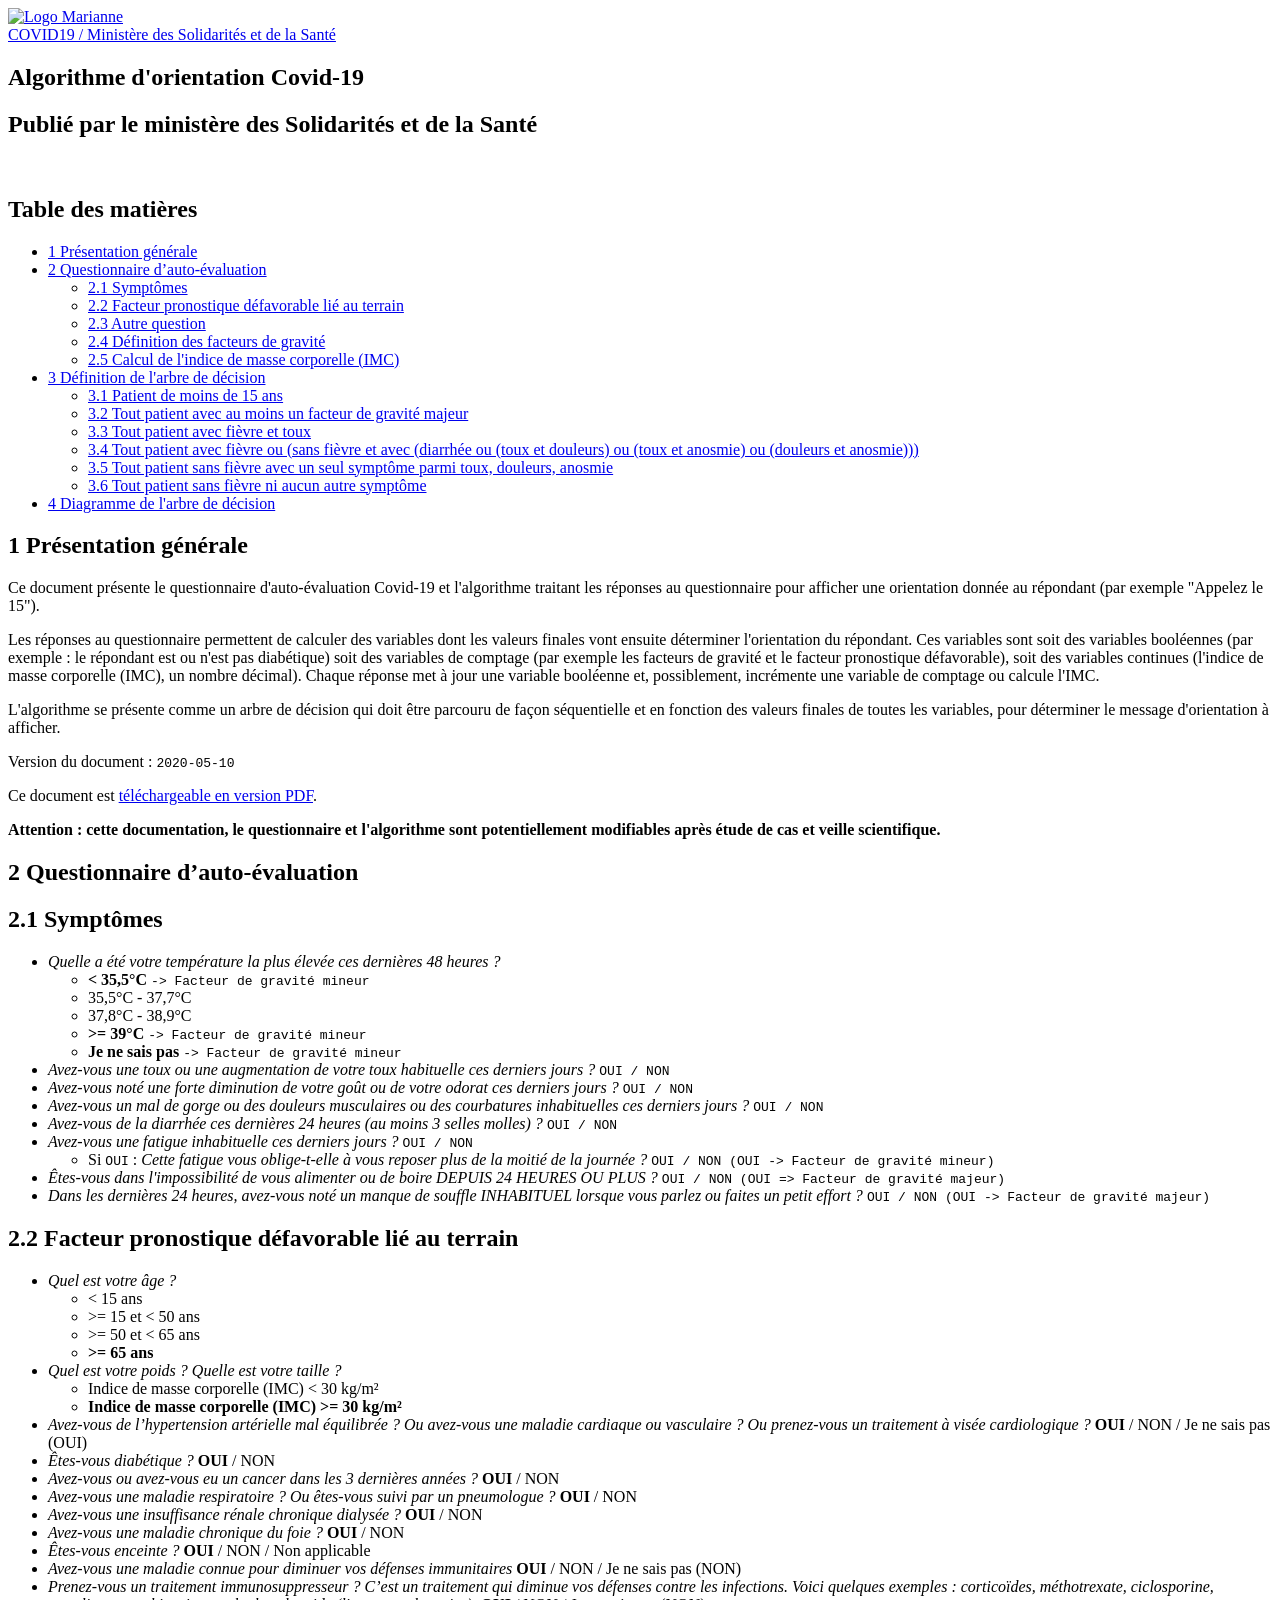
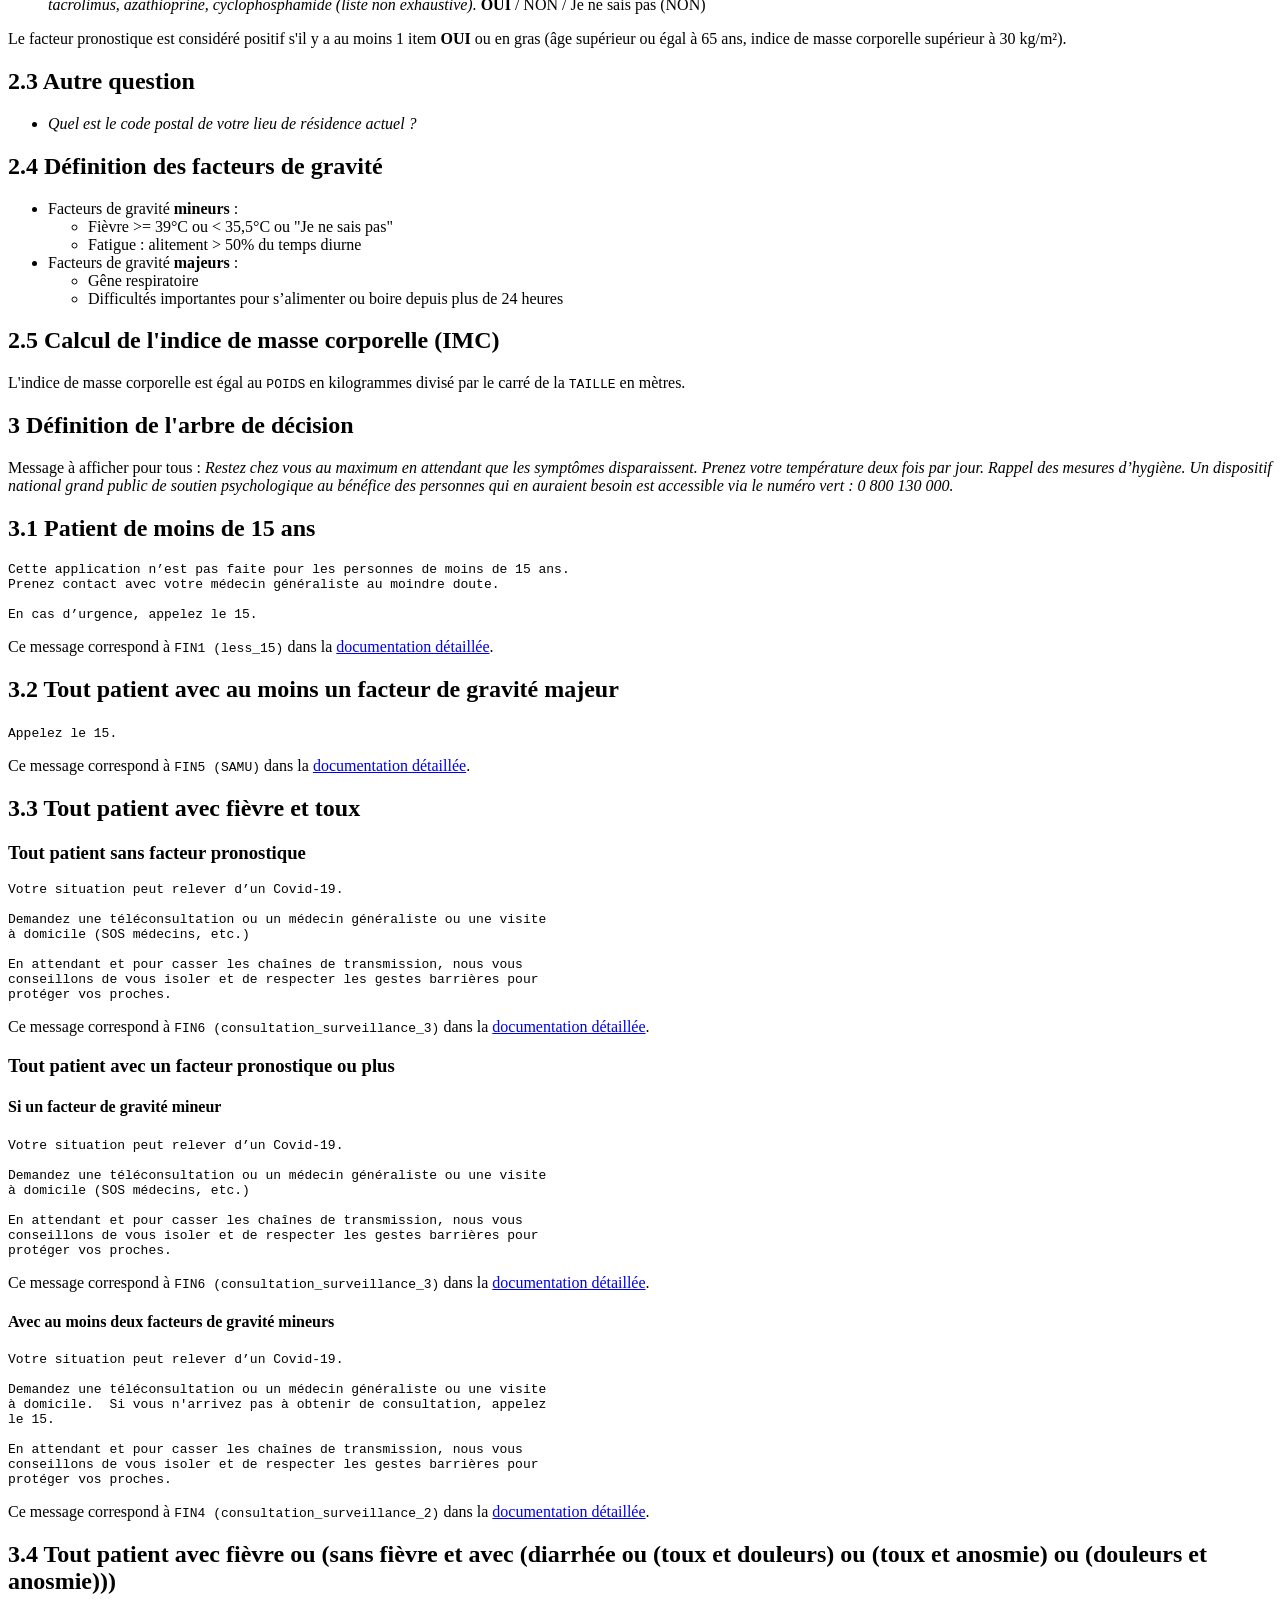
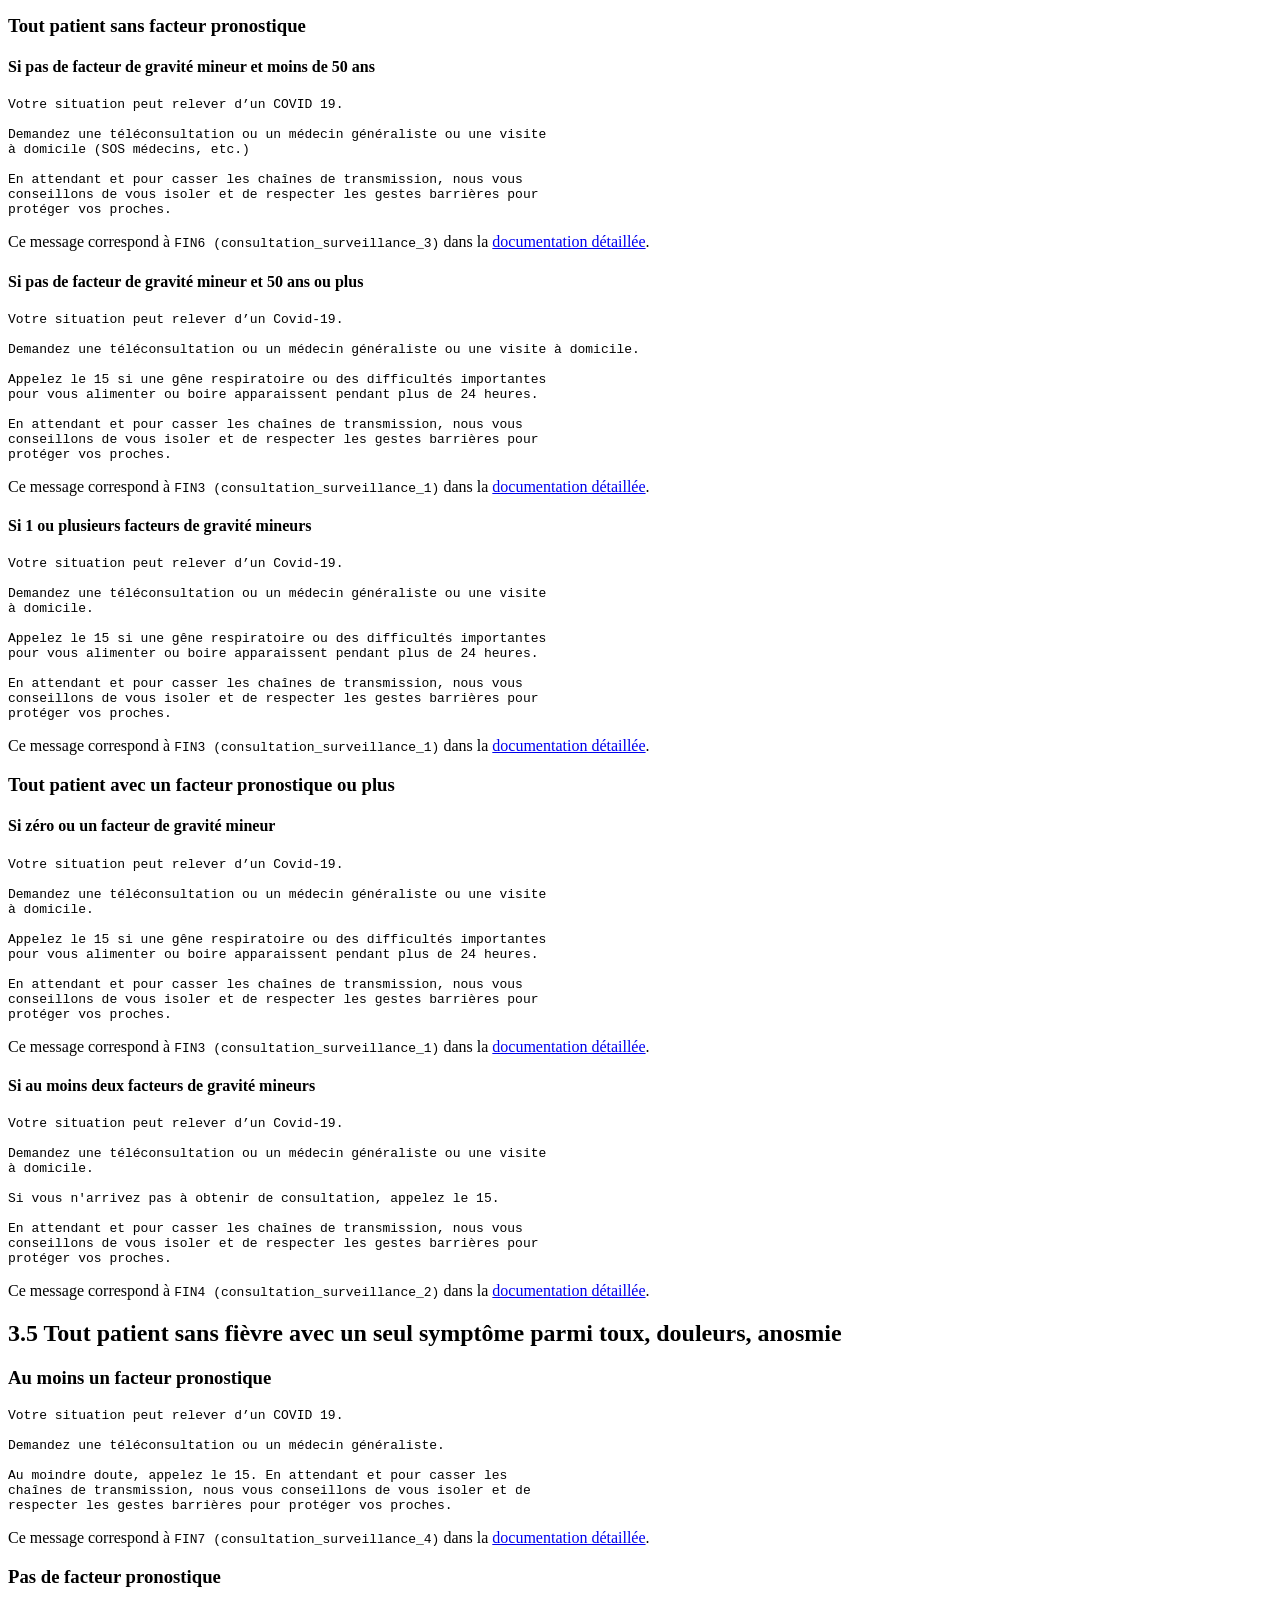
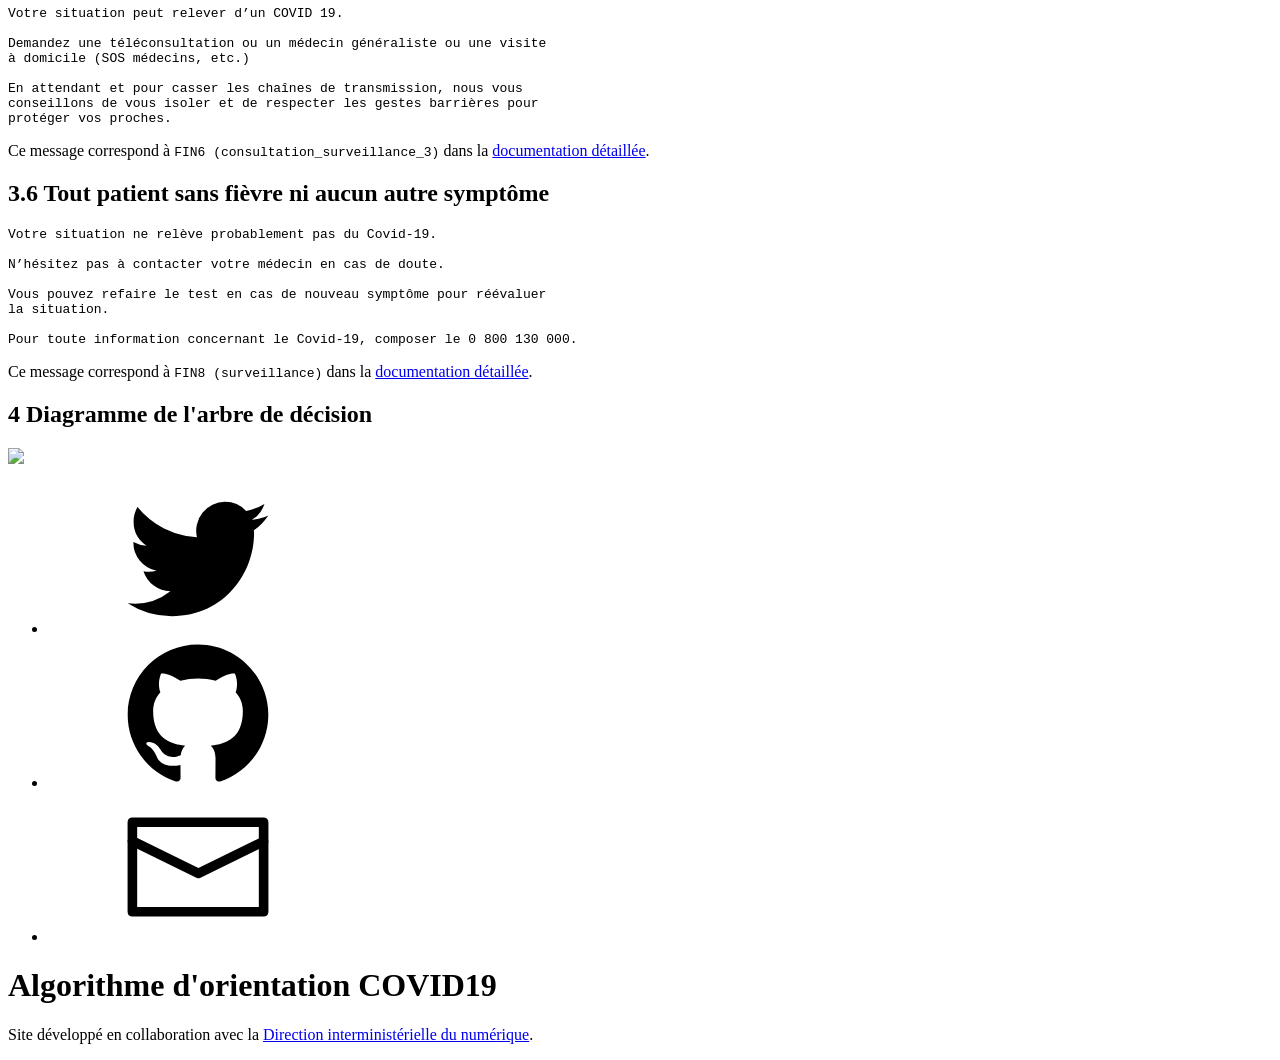
==== commit ee86d996: "Fix another typo in the main documentation" ====
--- a/docs/algorithme-orientation-covid19.html
+++ b/docs/algorithme-orientation-covid19.html
@@ -1,15 +1,15 @@
 <!DOCTYPE html>
-<html lang="fr"><head><title>Documentation de l'algorithme d'orientation Covid-19 du ministère des Solidarités et de la Santé</title><meta charset="utf-8"><meta content="Algorithme Covid-19 DGOS DINUM" name="keywords"><meta content="Algorithme d&apos;orientation Covid-19 publié par le ministère des Solidarités et de la Santé" name="description"><meta content="width=device-width, initial-scale=1, shrink-to-fit=yes" name="viewport"><link href="https://delegation-numerique-en-sante.github.io/covid19-algorithme-orientation/" rel="canonical"><meta content="fr_FR" property="og:locale"><meta content="meta" property="og:type"><meta content="Documentation de l&apos;algorithme d&apos;orientation Covid-19 du ministère des Solidarités et de la Santé" property="og:title"><meta content="https://delegation-numerique-en-sante.github.io/covid19-algorithme-orientation/" property="og:url"><meta content="Documentation de l&apos;algorithme d&apos;orientation Covid-19 du ministère des Solidarités et de la Santé" property="og:site_name"><meta property="og:image"><meta content="summary_large_image" name="twitter:card"><meta content="Documentation de l&apos;algorithme d&apos;orientation Covid-19 du ministère des Solidarités et de la Santé" name="twitter:title"><meta content="" name="twitter:site"><meta content="" name="twitter:creator"><link href="https://cdnjs.cloudflare.com/ajax/libs/font-awesome/5.11.2/css/all.min.css" rel="stylesheet" type="text/css"><link href="css/choices.css" rel="stylesheet" type="text/css"><link href="css/custom.css" rel="stylesheet" type="text/css"><script async type="text/javascript">var _paq = window._paq || [];_paq.push(['trackPageView']);_paq.push(['enableLinkTracking']);(function(){var u="//stats.data.gouv.fr/";_paq.push(['setTrackerUrl', u+'piwik.php']);_paq.push(['setSiteId', '122']);var d=document, g=d.createElement('script'), s=d.getElementsByTagName('script')[0];g.type='text/javascript'; g.async=true; g.defer=true; g.src=u+'matomo.js'; s.parentNode.insertBefore(g,s);})();</script><noscript><p><img alt="" src="//stats.data.gouv.fr/piwik.php?idsite=122&amp;rec=1" style="border:0;"></p></noscript></head><body><svg aria-hidden="true" focusable="false" style="display:none"><defs><symbol clip-rule="evenodd" fill-rule="evenodd" id="copy" stroke-linejoin="round" stroke-miterlimit="1.414" viewbox="0 0 32 32" xmlns="http://www.w3.org/2000/svg"><path d="M19.75 8.5V1H6.625L1 6.625V23.5h11.25V31H31V8.5H19.75zM6.625 3.651v2.974H3.651l2.974-2.974zm-3.75 17.974V8.5H8.5V2.875h9.375V8.5l-5.625 5.625v7.5H2.875zm15-10.474v2.974h-2.974l2.974-2.974zm11.25 17.974h-15V16h5.625v-5.625h9.375v18.75z" fill-rule="nonzero"></path></symbol><symbol clip-rule="evenodd" fill-rule="evenodd" id="envelope" stroke-linejoin="round" stroke-miterlimit="1.414" viewbox="0 0 32 32" xmlns="http://www.w3.org/2000/svg"><g fill-rule="nonzero"><path d="M30.1 5.419c-9.355-.002-18.733-.005-28.1-.005A1.06 1.06 0 0 0 .975 6.439v19.122A1.06 1.06 0 0 0 2 26.586h28a1.061 1.061 0 0 0 1.025-1.025V6.439a1.056 1.056 0 0 0-.925-1.02zM3.025 7.464h25.95v17.072H3.025V7.464z"></path><path d="M30.06 9.513c.933.098 1.382 1.395.393 1.945L16.54 18.287c-.438.188-.479.178-.893 0L1.733 11.458c-1.743-.968-.065-2.254.894-1.842l13.466 6.61 13.562-6.651c.3-.094.312-.062.405-.062z"></path></g></symbol><symbol clip-rule="evenodd" fill-rule="evenodd" id="facebook" stroke-linejoin="round" stroke-miterlimit="1.414" viewbox="0 0 32 32" xmlns="http://www.w3.org/2000/svg"><path d="M28.188 1H3.812A2.821 2.821 0 0 0 1 3.813v24.375A2.821 2.821 0 0 0 3.813 31H16V17.875h-3.75v-3.75H16V12.25a5.635 5.635 0 0 1 5.625-5.625h3.75v3.75h-3.75a1.88 1.88 0 0 0-1.875 1.875v1.875h5.625l-.937 3.75H19.75V31h8.438A2.821 2.821 0 0 0 31 28.187V3.812A2.821 2.821 0 0 0 28.188 1z"></path></symbol><symbol clip-rule="evenodd" fill-rule="evenodd" id="github" stroke-linejoin="round" stroke-miterlimit="1.414" viewbox="0 0 32 32" xmlns="http://www.w3.org/2000/svg"><path d="M16 1.371c-8.284 0-15 6.715-15 15 0 6.627 4.298 12.25 10.258 14.233.75.138 1.026-.326 1.026-.722 0-.357-.014-1.54-.021-2.793-4.174.907-5.054-1.77-5.054-1.77-.682-1.733-1.665-2.195-1.665-2.195-1.361-.931.103-.912.103-.912 1.506.106 2.299 1.546 2.299 1.546 1.338 2.293 3.509 1.63 4.365 1.247.134-.969.523-1.631.952-2.006-3.331-.379-6.834-1.666-6.834-7.413 0-1.638.586-2.976 1.546-4.027-.156-.378-.669-1.903.145-3.969 0 0 1.26-.403 4.126 1.537a14.453 14.453 0 0 1 3.755-.505c1.274.006 2.558.173 3.757.505 2.864-1.94 4.121-1.537 4.121-1.537.816 2.066.303 3.591.147 3.969.962 1.05 1.544 2.389 1.544 4.027 0 5.761-3.509 7.029-6.849 7.401.538.466 1.017 1.379 1.017 2.778 0 2.007-.018 3.623-.018 4.117 0 .399.27.867 1.03.72C26.707 28.616 31 22.996 31 16.371c0-8.285-6.716-15-15-15z" fill-rule="nonzero"></path></symbol><symbol clip-rule="evenodd" fill-rule="evenodd" id="googleplus" stroke-linejoin="round" stroke-miterlimit="1.414" viewbox="0 0 32 32" xmlns="http://www.w3.org/2000/svg"><path d="M28.188 1H3.812A2.821 2.821 0 0 0 1 3.813v24.375A2.821 2.821 0 0 0 3.813 31h24.375A2.821 2.821 0 0 0 31 28.187V3.812A2.821 2.821 0 0 0 28.187 1zM12.251 23.5a7.493 7.493 0 0 1-7.5-7.5c0-4.148 3.352-7.5 7.5-7.5 2.027 0 3.721.738 5.028 1.963l-2.039 1.958c-.557-.534-1.529-1.154-2.989-1.154-2.56 0-4.653 2.121-4.653 4.734s2.092 4.734 4.653 4.734c2.971 0 4.084-2.133 4.254-3.234h-4.253v-2.573h7.084c.064.375.117.75.117 1.243 0 4.289-2.872 7.33-7.201 7.33l-.001-.001zm15-7.5h-1.875v1.875h-1.875V16h-1.875v-1.875h1.875V12.25h1.875v1.875h1.875V16z" fill-rule="nonzero"></path></symbol><symbol clip-rule="evenodd" fill-rule="evenodd" id="magnifier" stroke-linejoin="round" stroke-miterlimit="1.414" viewbox="0 0 32 32" xmlns="http://www.w3.org/2000/svg"><path d="M30.07 26.529l-7.106-6.043c-.735-.662-1.521-.964-2.155-.936a11.194 11.194 0 0 0 2.691-7.299c0-6.214-5.036-11.25-11.25-11.25S1 6.037 1 12.251s5.036 11.25 11.25 11.25c2.786 0 5.334-1.012 7.299-2.691-.03.634.274 1.42.936 2.155l6.043 7.106c1.035 1.149 2.725 1.247 3.756.216 1.031-1.032.934-2.723-.216-3.756l.002-.002zm-17.82-6.78a7.5 7.5 0 1 1 0-15 7.5 7.5 0 0 1 0 15z" fill-rule="nonzero"></path></symbol><symbol clip-rule="evenodd" fill-rule="evenodd" id="round-cross" stroke-linejoin="round" stroke-miterlimit="1.414" viewbox="0 0 32 32" xmlns="http://www.w3.org/2000/svg"><path d="M16 .5C24.554.5 31.5 7.446 31.5 16S24.554 31.5 16 31.5.5 24.554.5 16 7.446.5 16 .5zm6.161 11.718a7.233 7.233 0 0 0-2.379-2.379L16 13.621l-3.782-3.782a7.233 7.233 0 0 0-2.379 2.379L13.621 16l-3.782 3.782a7.233 7.233 0 0 0 2.379 2.379L16 18.379l3.782 3.782a7.233 7.233 0 0 0 2.379-2.379L18.379 16l3.782-3.782z" fill-rule="nonzero"></path></symbol><symbol clip-rule="evenodd" fill-rule="evenodd" id="rss" stroke-linejoin="round" stroke-miterlimit="1.414" viewbox="0 0 32 32" xmlns="http://www.w3.org/2000/svg"><path d="M28.188 1H3.812A2.821 2.821 0 0 0 1 3.813v24.375A2.821 2.821 0 0 0 3.813 31h24.375A2.821 2.821 0 0 0 31 28.187V3.812A2.821 2.821 0 0 0 28.187 1zM9.175 25.352a2.541 2.541 0 0 1-2.549-2.537 2.553 2.553 0 0 1 2.549-2.543 2.55 2.55 0 0 1 2.549 2.543 2.541 2.541 0 0 1-2.549 2.537zm6.399.023a8.913 8.913 0 0 0-2.62-6.339 8.882 8.882 0 0 0-6.328-2.625v-3.668c6.961 0 12.633 5.666 12.633 12.633h-3.685v-.001zm6.51 0c0-8.526-6.932-15.469-15.451-15.469V6.239c10.546 0 19.13 8.589 19.13 19.137h-3.68v-.001z" fill-rule="nonzero"></path></symbol><symbol clip-rule="evenodd" fill-rule="evenodd" id="twitter" stroke-linejoin="round" stroke-miterlimit="1.414" viewbox="0 0 32 32" xmlns="http://www.w3.org/2000/svg"><path d="M31.003 6.695c-1.102.492-2.291.82-3.533.966a6.185 6.185 0 0 0 2.706-3.404 12.404 12.404 0 0 1-3.908 1.495 6.154 6.154 0 0 0-4.495-1.94 6.153 6.153 0 0 0-5.994 7.553A17.468 17.468 0 0 1 3.093 4.932a6.15 6.15 0 0 0-.831 3.094 6.147 6.147 0 0 0 2.736 5.122 6.16 6.16 0 0 1-2.789-.768v.076a6.154 6.154 0 0 0 4.94 6.034 6.149 6.149 0 0 1-2.783.106 6.177 6.177 0 0 0 5.748 4.277 12.347 12.347 0 0 1-9.117 2.549 17.4 17.4 0 0 0 9.44 2.766c11.32 0 17.513-9.381 17.513-17.514 0-.269-.005-.533-.017-.796a12.405 12.405 0 0 0 3.07-3.182v-.001z" fill-rule="nonzero"></path></symbol></defs></svg><nav aria-label="main navigation" class="navbar" role="navigation"><div class="navbar-brand"><a class="navbar-item" href="https://delegation-numerique-en-sante.github.io/covid19-algorithme-orientation/"><img alt="Logo Marianne" class="image is-128x128" src="images/logo-marianne.svg"></a></div><div class="navbar-end"><div class="navbar-menu is-size-5"><a class="navbar-item" href="https://solidarites-sante.gouv.fr/soins-et-maladies/maladies/maladies-infectieuses/coronavirus/coronavirus-questions-reponses" title="Retour à la page d&apos;information COVID19 du ministère des Solidarités et de la Santé">COVID19 / Ministère des Solidarités et de la Santé</a></div></div></nav><section class="hero"><div class="hero-body"><div class="container"><h1 class="title has-text-centered">Algorithme d'orientation Covid-19</h1><h2 class="subtitle column is-8 is-offset-2 has-text-centered">Publié par le ministère des Solidarités et de la Santé</h2></div></div></section><section class="section"><div class="column is-8 is-offset-2"><br><div><h1 class="title">Table des matières</h1><ul class="list"><li class="list-item is-size-6"><a href="#orge183e00">1 Présentation générale</a></li><li class="list-item is-size-6"><a href="#orgd318ff0">2 Questionnaire d’auto-évaluation</a><ul class="list"><li class="list-item is-size-6"><a href="#orgf1f862a">2.1 Symptômes</a></li><li class="list-item is-size-6"><a href="#org27c8c19">2.2 Facteur pronostique défavorable lié au terrain</a></li><li class="list-item is-size-6"><a href="#org49a2ef9">2.3 Autre question</a></li><li class="list-item is-size-6"><a href="#org35783f8">2.4 Définition des facteurs de gravité</a></li><li class="list-item is-size-6"><a href="#org0123786">2.5 Calcul de l'indice de masse corporelle (IMC)</a></li></ul></li><li class="list-item is-size-6"><a href="#orged5ef97">3 Définition de l'arbre de décision</a><ul class="list"><li class="list-item is-size-6"><a href="#orgb6dbdf4">3.1 Patient de moins de 15 ans</a></li><li class="list-item is-size-6"><a href="#orgf4aa5ea">3.2 Tout patient avec au moins un facteur de gravité majeur</a></li><li class="list-item is-size-6"><a href="#orgf221270">3.3 Tout patient avec fièvre et toux</a></li><li class="list-item is-size-6"><a href="#orga8eb444">3.4 Tout patient avec fièvre ou (sans fièvre et avec (diarrhée ou (toux et douleurs) ou (toux et anosmie) ou (douleurs et anosmie)))</a></li><li class="list-item is-size-6"><a href="#orgaab0632">3.5 Tout patient sans fièvre avec un seul symptôme parmi toux, douleurs, anosmie</a></li><li class="list-item is-size-6"><a href="#org7a42e42">3.6 Tout patient sans fièvre ni aucun autre symptôme</a></li></ul></li><li class="list-item is-size-6"><a href="#org5d106d3">4 Diagramme de l'arbre de décision</a></li></ul><p class="is-size-6"><a id="orge183e00"></a></p><h1 class="title">1 Présentation générale</h1><p class="is-size-6">Ce document présente le questionnaire d'auto-évaluation Covid-19 et l'algorithme traitant les réponses au questionnaire pour afficher une orientation donnée au répondant (par exemple "Appelez le 15").</p><p class="is-size-6">Les réponses au questionnaire permettent de calculer des variables dont les valeurs finales vont ensuite déterminer l'orientation du répondant.  Ces variables sont soit des variables booléennes (par exemple : le répondant est ou n'est pas diabétique) soit des variables de comptage (par exemple les facteurs de gravité et le facteur pronostique défavorable), soit des variables continues (l'indice de masse corporelle (IMC), un nombre décimal).  Chaque réponse met à jour une variable booléenne et, possiblement, incrémente une variable de comptage ou calcule l'IMC.</p><p class="is-size-6">L'algorithme se présente comme un arbre de décision qui doit être parcouru de façon séquentielle et en fonction des valeurs finales de toutes les variables, pour déterminer le message d'orientation à afficher.</p><p class="is-size-6">Version du document : <code>2020-05-10</code></p><p class="is-size-6">Ce document est <a href="https://esante.gouv.fr/algorithme-orientation">téléchargeable en version PDF</a>.</p><p class="is-size-6"><strong>Attention : cette documentation, le questionnaire et l'algorithme sont potentiellement modifiables après étude de cas et veille scientifique.</strong></p><p class="is-size-6"><a id="orgd318ff0"></a></p><h1 class="title">2 Questionnaire d’auto-évaluation</h1><p class="is-size-6"><a id="orgf1f862a"></a></p><h2>2.1 Symptômes</h2><ul class="list"><li class="list-item is-size-6"><em>Quelle a été votre température la plus élevée ces dernières 48 heures ?</em><ul class="list"><li class="list-item is-size-6"><strong>< 35,5°C</strong> <code>-> Facteur de gravité mineur</code></li><li class="list-item is-size-6">35,5°C - 37,7°C</li><li class="list-item is-size-6">37,8°C - 38,9°C</li><li class="list-item is-size-6"><strong>>= 39°C</strong> <code>-> Facteur de gravité mineur</code></li><li class="list-item is-size-6"><strong>Je ne sais pas</strong> <code>-> Facteur de gravité mineur</code></li></ul></li><li class="list-item is-size-6"><em>Avez-vous une toux ou une augmentation de votre toux habituelle ces derniers jours ?</em> <code>OUI / NON</code></li><li class="list-item is-size-6"><em>Avez-vous noté une forte diminution de votre goût ou de votre odorat ces derniers jours ?</em> <code>OUI / NON</code></li><li class="list-item is-size-6"><em>Avez-vous un mal de gorge ou des douleurs musculaires ou des courbatures inhabituelles ces derniers jours ?</em> <code>OUI / NON</code></li><li class="list-item is-size-6"><em>Avez-vous de la diarrhée ces dernières 24 heures (au moins 3 selles molles) ?</em> <code>OUI / NON</code></li><li class="list-item is-size-6"><em>Avez-vous une fatigue inhabituelle ces derniers jours ?</em> <code>OUI / NON</code><ul class="list"><li class="list-item is-size-6">Si <code>OUI</code> : <em>Cette fatigue vous oblige-t-elle à vous reposer plus de la moitié de la journée ?</em> <code>OUI / NON (OUI -> Facteur de gravité mineur)</code></li></ul></li><li class="list-item is-size-6"><em>Êtes-vous dans l'impossibilité de vous alimenter ou de boire DEPUIS 24 HEURES OU PLUS ?</em> <code>OUI / NON (OUI => Facteur de gravité majeur)</code></li><li class="list-item is-size-6"><em>Dans les dernières 24 heures, avez-vous noté un manque de souffle INHABITUEL lorsque vous parlez ou faites un petit effort ?</em> <code>OUI / NON (OUI -> Facteur de gravité majeur)</code></li></ul><p class="is-size-6"><a id="org27c8c19"></a></p><h2>2.2 Facteur pronostique défavorable lié au terrain</h2><ul class="list"><li class="list-item is-size-6"><em>Quel est votre âge ?</em><ul class="list"><li class="list-item is-size-6">< 15 ans</li><li class="list-item is-size-6">>= 15 et < 50 ans</li><li class="list-item is-size-6">>= 50 et < 65 ans</li><li class="list-item is-size-6"><strong>>= 65 ans</strong></li></ul></li><li class="list-item is-size-6"><em>Quel est votre poids ? Quelle est votre taille ?</em><ul class="list"><li class="list-item is-size-6">Indice de masse corporelle (IMC) < 30 kg/m²</li><li class="list-item is-size-6"><strong>Indice de masse corporelle (IMC) >= 30 kg/m²</strong></li></ul></li><li class="list-item is-size-6"><em>Avez-vous de l’hypertension artérielle mal équilibrée ? Ou avez-vous une maladie cardiaque ou vasculaire ? Ou prenez-vous un traitement à visée cardiologique ?</em> <strong>OUI</strong> / NON / Je ne sais pas (OUI)</li><li class="list-item is-size-6"><em>Êtes-vous diabétique ?</em> <strong>OUI</strong> / NON</li><li class="list-item is-size-6"><em>Avez-vous ou avez-vous eu un cancer dans les 3 dernières années ?</em> <strong>OUI</strong> / NON</li><li class="list-item is-size-6"><em>Avez-vous une maladie respiratoire ? Ou êtes-vous suivi par un pneumologue ?</em> <strong>OUI</strong> / NON</li><li class="list-item is-size-6"><em>Avez-vous une insuffisance rénale chronique dialysée ?</em> <strong>OUI</strong> / NON</li><li class="list-item is-size-6"><em>Avez-vous une maladie chronique du foie ?</em> <strong>OUI</strong> / NON</li><li class="list-item is-size-6"><em>Êtes-vous enceinte ?</em> <strong>OUI</strong> / NON / Non applicable</li><li class="list-item is-size-6"><em>Avez-vous une maladie connue pour diminuer vos défenses immunitaires</em> <strong>OUI</strong> / NON / Je ne sais pas (NON)</li><li class="list-item is-size-6"><em>Prenez-vous un traitement immunosuppresseur ? C’est un traitement qui diminue vos défenses contre les infections.  Voici quelques exemples : corticoïdes, méthotrexate, ciclosporine, tacrolimus, azathioprine, cyclophosphamide (liste non exhaustive).</em> <strong>OUI</strong> / NON / Je ne sais pas (NON)</li></ul><p class="is-size-6">Le facteur pronostique est considéré positif s'il y a au moins 1 item <strong>OUI</strong> ou en gras (âge supérieur ou égal à 65 ans, indice de masse corporelle supérieur à 30 kg/m²).</p><p class="is-size-6"><a id="org49a2ef9"></a></p><h2>2.3 Autre question</h2><ul class="list"><li class="list-item is-size-6"><em>Quel est le code postal de votre lieu de résidence actuel ?</em></li></ul><p class="is-size-6"><a id="org35783f8"></a></p><h2>2.4 Définition des facteurs de gravité</h2><ul class="list"><li class="list-item is-size-6">Facteurs de gravité <strong>mineurs</strong> :<ul class="list"><li class="list-item is-size-6">Fièvre >= 39°C ou < 35,5°C ou "Je ne sais pas"</li><li class="list-item is-size-6">Fatigue : alitement > 50% du temps diurne</li></ul></li><li class="list-item is-size-6">Facteurs de gravité <strong>majeurs</strong> :<ul class="list"><li class="list-item is-size-6">Gêne respiratoire</li><li class="list-item is-size-6">Difficultés importantes pour s’alimenter ou boire depuis plus de 24 heures</li></ul></li></ul><p class="is-size-6"><a id="org0123786"></a></p><h2>2.5 Calcul de l'indice de masse corporelle (IMC)</h2><p class="is-size-6">L'indice de masse corporelle est égal au <code>POIDS</code> en kilogrammes divisé par le carré de la <code>TAILLE</code> en mètres.</p><p class="is-size-6"><a id="orged5ef97"></a></p><h1 class="title">3 Définition de l'arbre de décision</h1><p class="is-size-6">Message à afficher pour tous : <em>Restez chez vous au maximum en attendant que les symptômes disparaissent. Prenez votre température deux fois par jour. Rappel des mesures d’hygiène. Un dispositif national grand public de soutien psychologique au bénéfice des personnes qui en auraient besoin est accessible via le numéro vert : 0 800 130 000.</em></p><p class="is-size-6"><a id="orgb6dbdf4"></a></p><h2>3.1 Patient de moins de 15 ans</h2><pre class="is-size-6"><code>Cette application n’est pas faite pour les personnes de moins de 15 ans.
+<html lang="fr"><head><title>Documentation de l'algorithme d'orientation Covid-19 du ministère des Solidarités et de la Santé</title><meta charset="utf-8"><meta content="Algorithme Covid-19 DGOS DINUM" name="keywords"><meta content="Algorithme d&apos;orientation Covid-19 publié par le ministère des Solidarités et de la Santé" name="description"><meta content="width=device-width, initial-scale=1, shrink-to-fit=yes" name="viewport"><link href="https://delegation-numerique-en-sante.github.io/covid19-algorithme-orientation/" rel="canonical"><meta content="fr_FR" property="og:locale"><meta content="meta" property="og:type"><meta content="Documentation de l&apos;algorithme d&apos;orientation Covid-19 du ministère des Solidarités et de la Santé" property="og:title"><meta content="https://delegation-numerique-en-sante.github.io/covid19-algorithme-orientation/" property="og:url"><meta content="Documentation de l&apos;algorithme d&apos;orientation Covid-19 du ministère des Solidarités et de la Santé" property="og:site_name"><meta property="og:image"><meta content="summary_large_image" name="twitter:card"><meta content="Documentation de l&apos;algorithme d&apos;orientation Covid-19 du ministère des Solidarités et de la Santé" name="twitter:title"><meta content="" name="twitter:site"><meta content="" name="twitter:creator"><link href="https://cdnjs.cloudflare.com/ajax/libs/font-awesome/5.11.2/css/all.min.css" rel="stylesheet" type="text/css"><link href="css/choices.css" rel="stylesheet" type="text/css"><link href="css/custom.css" rel="stylesheet" type="text/css"><script async type="text/javascript">var _paq = window._paq || [];_paq.push(['trackPageView']);_paq.push(['enableLinkTracking']);(function(){var u="//stats.data.gouv.fr/";_paq.push(['setTrackerUrl', u+'piwik.php']);_paq.push(['setSiteId', '122']);var d=document, g=d.createElement('script'), s=d.getElementsByTagName('script')[0];g.type='text/javascript'; g.async=true; g.defer=true; g.src=u+'matomo.js'; s.parentNode.insertBefore(g,s);})();</script><noscript><p><img alt="" src="//stats.data.gouv.fr/piwik.php?idsite=122&amp;rec=1" style="border:0;"></p></noscript></head><body><svg aria-hidden="true" focusable="false" style="display:none"><defs><symbol clip-rule="evenodd" fill-rule="evenodd" id="copy" stroke-linejoin="round" stroke-miterlimit="1.414" viewbox="0 0 32 32" xmlns="http://www.w3.org/2000/svg"><path d="M19.75 8.5V1H6.625L1 6.625V23.5h11.25V31H31V8.5H19.75zM6.625 3.651v2.974H3.651l2.974-2.974zm-3.75 17.974V8.5H8.5V2.875h9.375V8.5l-5.625 5.625v7.5H2.875zm15-10.474v2.974h-2.974l2.974-2.974zm11.25 17.974h-15V16h5.625v-5.625h9.375v18.75z" fill-rule="nonzero"></path></symbol><symbol clip-rule="evenodd" fill-rule="evenodd" id="envelope" stroke-linejoin="round" stroke-miterlimit="1.414" viewbox="0 0 32 32" xmlns="http://www.w3.org/2000/svg"><g fill-rule="nonzero"><path d="M30.1 5.419c-9.355-.002-18.733-.005-28.1-.005A1.06 1.06 0 0 0 .975 6.439v19.122A1.06 1.06 0 0 0 2 26.586h28a1.061 1.061 0 0 0 1.025-1.025V6.439a1.056 1.056 0 0 0-.925-1.02zM3.025 7.464h25.95v17.072H3.025V7.464z"></path><path d="M30.06 9.513c.933.098 1.382 1.395.393 1.945L16.54 18.287c-.438.188-.479.178-.893 0L1.733 11.458c-1.743-.968-.065-2.254.894-1.842l13.466 6.61 13.562-6.651c.3-.094.312-.062.405-.062z"></path></g></symbol><symbol clip-rule="evenodd" fill-rule="evenodd" id="facebook" stroke-linejoin="round" stroke-miterlimit="1.414" viewbox="0 0 32 32" xmlns="http://www.w3.org/2000/svg"><path d="M28.188 1H3.812A2.821 2.821 0 0 0 1 3.813v24.375A2.821 2.821 0 0 0 3.813 31H16V17.875h-3.75v-3.75H16V12.25a5.635 5.635 0 0 1 5.625-5.625h3.75v3.75h-3.75a1.88 1.88 0 0 0-1.875 1.875v1.875h5.625l-.937 3.75H19.75V31h8.438A2.821 2.821 0 0 0 31 28.187V3.812A2.821 2.821 0 0 0 28.188 1z"></path></symbol><symbol clip-rule="evenodd" fill-rule="evenodd" id="github" stroke-linejoin="round" stroke-miterlimit="1.414" viewbox="0 0 32 32" xmlns="http://www.w3.org/2000/svg"><path d="M16 1.371c-8.284 0-15 6.715-15 15 0 6.627 4.298 12.25 10.258 14.233.75.138 1.026-.326 1.026-.722 0-.357-.014-1.54-.021-2.793-4.174.907-5.054-1.77-5.054-1.77-.682-1.733-1.665-2.195-1.665-2.195-1.361-.931.103-.912.103-.912 1.506.106 2.299 1.546 2.299 1.546 1.338 2.293 3.509 1.63 4.365 1.247.134-.969.523-1.631.952-2.006-3.331-.379-6.834-1.666-6.834-7.413 0-1.638.586-2.976 1.546-4.027-.156-.378-.669-1.903.145-3.969 0 0 1.26-.403 4.126 1.537a14.453 14.453 0 0 1 3.755-.505c1.274.006 2.558.173 3.757.505 2.864-1.94 4.121-1.537 4.121-1.537.816 2.066.303 3.591.147 3.969.962 1.05 1.544 2.389 1.544 4.027 0 5.761-3.509 7.029-6.849 7.401.538.466 1.017 1.379 1.017 2.778 0 2.007-.018 3.623-.018 4.117 0 .399.27.867 1.03.72C26.707 28.616 31 22.996 31 16.371c0-8.285-6.716-15-15-15z" fill-rule="nonzero"></path></symbol><symbol clip-rule="evenodd" fill-rule="evenodd" id="googleplus" stroke-linejoin="round" stroke-miterlimit="1.414" viewbox="0 0 32 32" xmlns="http://www.w3.org/2000/svg"><path d="M28.188 1H3.812A2.821 2.821 0 0 0 1 3.813v24.375A2.821 2.821 0 0 0 3.813 31h24.375A2.821 2.821 0 0 0 31 28.187V3.812A2.821 2.821 0 0 0 28.187 1zM12.251 23.5a7.493 7.493 0 0 1-7.5-7.5c0-4.148 3.352-7.5 7.5-7.5 2.027 0 3.721.738 5.028 1.963l-2.039 1.958c-.557-.534-1.529-1.154-2.989-1.154-2.56 0-4.653 2.121-4.653 4.734s2.092 4.734 4.653 4.734c2.971 0 4.084-2.133 4.254-3.234h-4.253v-2.573h7.084c.064.375.117.75.117 1.243 0 4.289-2.872 7.33-7.201 7.33l-.001-.001zm15-7.5h-1.875v1.875h-1.875V16h-1.875v-1.875h1.875V12.25h1.875v1.875h1.875V16z" fill-rule="nonzero"></path></symbol><symbol clip-rule="evenodd" fill-rule="evenodd" id="magnifier" stroke-linejoin="round" stroke-miterlimit="1.414" viewbox="0 0 32 32" xmlns="http://www.w3.org/2000/svg"><path d="M30.07 26.529l-7.106-6.043c-.735-.662-1.521-.964-2.155-.936a11.194 11.194 0 0 0 2.691-7.299c0-6.214-5.036-11.25-11.25-11.25S1 6.037 1 12.251s5.036 11.25 11.25 11.25c2.786 0 5.334-1.012 7.299-2.691-.03.634.274 1.42.936 2.155l6.043 7.106c1.035 1.149 2.725 1.247 3.756.216 1.031-1.032.934-2.723-.216-3.756l.002-.002zm-17.82-6.78a7.5 7.5 0 1 1 0-15 7.5 7.5 0 0 1 0 15z" fill-rule="nonzero"></path></symbol><symbol clip-rule="evenodd" fill-rule="evenodd" id="round-cross" stroke-linejoin="round" stroke-miterlimit="1.414" viewbox="0 0 32 32" xmlns="http://www.w3.org/2000/svg"><path d="M16 .5C24.554.5 31.5 7.446 31.5 16S24.554 31.5 16 31.5.5 24.554.5 16 7.446.5 16 .5zm6.161 11.718a7.233 7.233 0 0 0-2.379-2.379L16 13.621l-3.782-3.782a7.233 7.233 0 0 0-2.379 2.379L13.621 16l-3.782 3.782a7.233 7.233 0 0 0 2.379 2.379L16 18.379l3.782 3.782a7.233 7.233 0 0 0 2.379-2.379L18.379 16l3.782-3.782z" fill-rule="nonzero"></path></symbol><symbol clip-rule="evenodd" fill-rule="evenodd" id="rss" stroke-linejoin="round" stroke-miterlimit="1.414" viewbox="0 0 32 32" xmlns="http://www.w3.org/2000/svg"><path d="M28.188 1H3.812A2.821 2.821 0 0 0 1 3.813v24.375A2.821 2.821 0 0 0 3.813 31h24.375A2.821 2.821 0 0 0 31 28.187V3.812A2.821 2.821 0 0 0 28.187 1zM9.175 25.352a2.541 2.541 0 0 1-2.549-2.537 2.553 2.553 0 0 1 2.549-2.543 2.55 2.55 0 0 1 2.549 2.543 2.541 2.541 0 0 1-2.549 2.537zm6.399.023a8.913 8.913 0 0 0-2.62-6.339 8.882 8.882 0 0 0-6.328-2.625v-3.668c6.961 0 12.633 5.666 12.633 12.633h-3.685v-.001zm6.51 0c0-8.526-6.932-15.469-15.451-15.469V6.239c10.546 0 19.13 8.589 19.13 19.137h-3.68v-.001z" fill-rule="nonzero"></path></symbol><symbol clip-rule="evenodd" fill-rule="evenodd" id="twitter" stroke-linejoin="round" stroke-miterlimit="1.414" viewbox="0 0 32 32" xmlns="http://www.w3.org/2000/svg"><path d="M31.003 6.695c-1.102.492-2.291.82-3.533.966a6.185 6.185 0 0 0 2.706-3.404 12.404 12.404 0 0 1-3.908 1.495 6.154 6.154 0 0 0-4.495-1.94 6.153 6.153 0 0 0-5.994 7.553A17.468 17.468 0 0 1 3.093 4.932a6.15 6.15 0 0 0-.831 3.094 6.147 6.147 0 0 0 2.736 5.122 6.16 6.16 0 0 1-2.789-.768v.076a6.154 6.154 0 0 0 4.94 6.034 6.149 6.149 0 0 1-2.783.106 6.177 6.177 0 0 0 5.748 4.277 12.347 12.347 0 0 1-9.117 2.549 17.4 17.4 0 0 0 9.44 2.766c11.32 0 17.513-9.381 17.513-17.514 0-.269-.005-.533-.017-.796a12.405 12.405 0 0 0 3.07-3.182v-.001z" fill-rule="nonzero"></path></symbol></defs></svg><nav aria-label="main navigation" class="navbar" role="navigation"><div class="navbar-brand"><a class="navbar-item" href="https://delegation-numerique-en-sante.github.io/covid19-algorithme-orientation/"><img alt="Logo Marianne" class="image is-128x128" src="images/logo-marianne.svg"></a></div><div class="navbar-end"><div class="navbar-menu is-size-5"><a class="navbar-item" href="https://solidarites-sante.gouv.fr/soins-et-maladies/maladies/maladies-infectieuses/coronavirus/coronavirus-questions-reponses" title="Retour à la page d&apos;information COVID19 du ministère des Solidarités et de la Santé">COVID19 / Ministère des Solidarités et de la Santé</a></div></div></nav><section class="hero"><div class="hero-body"><div class="container"><h1 class="title has-text-centered">Algorithme d'orientation Covid-19</h1><h2 class="subtitle column is-8 is-offset-2 has-text-centered">Publié par le ministère des Solidarités et de la Santé</h2></div></div></section><section class="section"><div class="column is-8 is-offset-2"><br><div><h1 class="title">Table des matières</h1><ul class="list"><li class="list-item is-size-6"><a href="#orged0e3f5">1 Présentation générale</a></li><li class="list-item is-size-6"><a href="#orgd0c4e65">2 Questionnaire d’auto-évaluation</a><ul class="list"><li class="list-item is-size-6"><a href="#org30b1e1b">2.1 Symptômes</a></li><li class="list-item is-size-6"><a href="#org050ff05">2.2 Facteur pronostique défavorable lié au terrain</a></li><li class="list-item is-size-6"><a href="#org1bb141e">2.3 Autre question</a></li><li class="list-item is-size-6"><a href="#orgf89a08f">2.4 Définition des facteurs de gravité</a></li><li class="list-item is-size-6"><a href="#orgd098e19">2.5 Calcul de l'indice de masse corporelle (IMC)</a></li></ul></li><li class="list-item is-size-6"><a href="#org432f52e">3 Définition de l'arbre de décision</a><ul class="list"><li class="list-item is-size-6"><a href="#orgf91fb31">3.1 Patient de moins de 15 ans</a></li><li class="list-item is-size-6"><a href="#org4f14087">3.2 Tout patient avec au moins un facteur de gravité majeur</a></li><li class="list-item is-size-6"><a href="#org8091889">3.3 Tout patient avec fièvre et toux</a></li><li class="list-item is-size-6"><a href="#org6269e19">3.4 Tout patient avec fièvre ou (sans fièvre et avec (diarrhée ou (toux et douleurs) ou (toux et anosmie) ou (douleurs et anosmie)))</a></li><li class="list-item is-size-6"><a href="#org9525ada">3.5 Tout patient sans fièvre avec un seul symptôme parmi toux, douleurs, anosmie</a></li><li class="list-item is-size-6"><a href="#orgb44e250">3.6 Tout patient sans fièvre ni aucun autre symptôme</a></li></ul></li><li class="list-item is-size-6"><a href="#orgafa3fb5">4 Diagramme de l'arbre de décision</a></li></ul><p class="is-size-6"><a id="orged0e3f5"></a></p><h1 class="title">1 Présentation générale</h1><p class="is-size-6">Ce document présente le questionnaire d'auto-évaluation Covid-19 et l'algorithme traitant les réponses au questionnaire pour afficher une orientation donnée au répondant (par exemple "Appelez le 15").</p><p class="is-size-6">Les réponses au questionnaire permettent de calculer des variables dont les valeurs finales vont ensuite déterminer l'orientation du répondant.  Ces variables sont soit des variables booléennes (par exemple : le répondant est ou n'est pas diabétique) soit des variables de comptage (par exemple les facteurs de gravité et le facteur pronostique défavorable), soit des variables continues (l'indice de masse corporelle (IMC), un nombre décimal).  Chaque réponse met à jour une variable booléenne et, possiblement, incrémente une variable de comptage ou calcule l'IMC.</p><p class="is-size-6">L'algorithme se présente comme un arbre de décision qui doit être parcouru de façon séquentielle et en fonction des valeurs finales de toutes les variables, pour déterminer le message d'orientation à afficher.</p><p class="is-size-6">Version du document : <code>2020-05-10</code></p><p class="is-size-6">Ce document est <a href="https://esante.gouv.fr/algorithme-orientation">téléchargeable en version PDF</a>.</p><p class="is-size-6"><strong>Attention : cette documentation, le questionnaire et l'algorithme sont potentiellement modifiables après étude de cas et veille scientifique.</strong></p><p class="is-size-6"><a id="orgd0c4e65"></a></p><h1 class="title">2 Questionnaire d’auto-évaluation</h1><p class="is-size-6"><a id="org30b1e1b"></a></p><h2>2.1 Symptômes</h2><ul class="list"><li class="list-item is-size-6"><em>Quelle a été votre température la plus élevée ces dernières 48 heures ?</em><ul class="list"><li class="list-item is-size-6"><strong>< 35,5°C</strong> <code>-> Facteur de gravité mineur</code></li><li class="list-item is-size-6">35,5°C - 37,7°C</li><li class="list-item is-size-6">37,8°C - 38,9°C</li><li class="list-item is-size-6"><strong>>= 39°C</strong> <code>-> Facteur de gravité mineur</code></li><li class="list-item is-size-6"><strong>Je ne sais pas</strong> <code>-> Facteur de gravité mineur</code></li></ul></li><li class="list-item is-size-6"><em>Avez-vous une toux ou une augmentation de votre toux habituelle ces derniers jours ?</em> <code>OUI / NON</code></li><li class="list-item is-size-6"><em>Avez-vous noté une forte diminution de votre goût ou de votre odorat ces derniers jours ?</em> <code>OUI / NON</code></li><li class="list-item is-size-6"><em>Avez-vous un mal de gorge ou des douleurs musculaires ou des courbatures inhabituelles ces derniers jours ?</em> <code>OUI / NON</code></li><li class="list-item is-size-6"><em>Avez-vous de la diarrhée ces dernières 24 heures (au moins 3 selles molles) ?</em> <code>OUI / NON</code></li><li class="list-item is-size-6"><em>Avez-vous une fatigue inhabituelle ces derniers jours ?</em> <code>OUI / NON</code><ul class="list"><li class="list-item is-size-6">Si <code>OUI</code> : <em>Cette fatigue vous oblige-t-elle à vous reposer plus de la moitié de la journée ?</em> <code>OUI / NON (OUI -> Facteur de gravité mineur)</code></li></ul></li><li class="list-item is-size-6"><em>Êtes-vous dans l'impossibilité de vous alimenter ou de boire DEPUIS 24 HEURES OU PLUS ?</em> <code>OUI / NON (OUI => Facteur de gravité majeur)</code></li><li class="list-item is-size-6"><em>Dans les dernières 24 heures, avez-vous noté un manque de souffle INHABITUEL lorsque vous parlez ou faites un petit effort ?</em> <code>OUI / NON (OUI -> Facteur de gravité majeur)</code></li></ul><p class="is-size-6"><a id="org050ff05"></a></p><h2>2.2 Facteur pronostique défavorable lié au terrain</h2><ul class="list"><li class="list-item is-size-6"><em>Quel est votre âge ?</em><ul class="list"><li class="list-item is-size-6">< 15 ans</li><li class="list-item is-size-6">>= 15 et < 50 ans</li><li class="list-item is-size-6">>= 50 et < 65 ans</li><li class="list-item is-size-6"><strong>>= 65 ans</strong></li></ul></li><li class="list-item is-size-6"><em>Quel est votre poids ? Quelle est votre taille ?</em><ul class="list"><li class="list-item is-size-6">Indice de masse corporelle (IMC) < 30 kg/m²</li><li class="list-item is-size-6"><strong>Indice de masse corporelle (IMC) >= 30 kg/m²</strong></li></ul></li><li class="list-item is-size-6"><em>Avez-vous de l’hypertension artérielle mal équilibrée ? Ou avez-vous une maladie cardiaque ou vasculaire ? Ou prenez-vous un traitement à visée cardiologique ?</em> <strong>OUI</strong> / NON / Je ne sais pas (OUI)</li><li class="list-item is-size-6"><em>Êtes-vous diabétique ?</em> <strong>OUI</strong> / NON</li><li class="list-item is-size-6"><em>Avez-vous ou avez-vous eu un cancer dans les 3 dernières années ?</em> <strong>OUI</strong> / NON</li><li class="list-item is-size-6"><em>Avez-vous une maladie respiratoire ? Ou êtes-vous suivi par un pneumologue ?</em> <strong>OUI</strong> / NON</li><li class="list-item is-size-6"><em>Avez-vous une insuffisance rénale chronique dialysée ?</em> <strong>OUI</strong> / NON</li><li class="list-item is-size-6"><em>Avez-vous une maladie chronique du foie ?</em> <strong>OUI</strong> / NON</li><li class="list-item is-size-6"><em>Êtes-vous enceinte ?</em> <strong>OUI</strong> / NON / Non applicable</li><li class="list-item is-size-6"><em>Avez-vous une maladie connue pour diminuer vos défenses immunitaires</em> <strong>OUI</strong> / NON / Je ne sais pas (NON)</li><li class="list-item is-size-6"><em>Prenez-vous un traitement immunosuppresseur ? C’est un traitement qui diminue vos défenses contre les infections.  Voici quelques exemples : corticoïdes, méthotrexate, ciclosporine, tacrolimus, azathioprine, cyclophosphamide (liste non exhaustive).</em> <strong>OUI</strong> / NON / Je ne sais pas (NON)</li></ul><p class="is-size-6">Le facteur pronostique est considéré positif s'il y a au moins 1 item <strong>OUI</strong> ou en gras (âge supérieur ou égal à 65 ans, indice de masse corporelle supérieur à 30 kg/m²).</p><p class="is-size-6"><a id="org1bb141e"></a></p><h2>2.3 Autre question</h2><ul class="list"><li class="list-item is-size-6"><em>Quel est le code postal de votre lieu de résidence actuel ?</em></li></ul><p class="is-size-6"><a id="orgf89a08f"></a></p><h2>2.4 Définition des facteurs de gravité</h2><ul class="list"><li class="list-item is-size-6">Facteurs de gravité <strong>mineurs</strong> :<ul class="list"><li class="list-item is-size-6">Fièvre >= 39°C ou < 35,5°C ou "Je ne sais pas"</li><li class="list-item is-size-6">Fatigue : alitement > 50% du temps diurne</li></ul></li><li class="list-item is-size-6">Facteurs de gravité <strong>majeurs</strong> :<ul class="list"><li class="list-item is-size-6">Gêne respiratoire</li><li class="list-item is-size-6">Difficultés importantes pour s’alimenter ou boire depuis plus de 24 heures</li></ul></li></ul><p class="is-size-6"><a id="orgd098e19"></a></p><h2>2.5 Calcul de l'indice de masse corporelle (IMC)</h2><p class="is-size-6">L'indice de masse corporelle est égal au <code>POIDS</code> en kilogrammes divisé par le carré de la <code>TAILLE</code> en mètres.</p><p class="is-size-6"><a id="org432f52e"></a></p><h1 class="title">3 Définition de l'arbre de décision</h1><p class="is-size-6">Message à afficher pour tous : <em>Restez chez vous au maximum en attendant que les symptômes disparaissent. Prenez votre température deux fois par jour. Rappel des mesures d’hygiène. Un dispositif national grand public de soutien psychologique au bénéfice des personnes qui en auraient besoin est accessible via le numéro vert : 0 800 130 000.</em></p><p class="is-size-6"><a id="orgf91fb31"></a></p><h2>3.1 Patient de moins de 15 ans</h2><pre class="is-size-6"><code>Cette application n’est pas faite pour les personnes de moins de 15 ans.
 Prenez contact avec votre médecin généraliste au moindre doute.
 
-En cas d’urgence, appelez le 15.</code></pre><p class="is-size-6">Ce message correspond à <code>FIN1 (less_15)</code> dans la <a href="https://github.com/Delegation-numerique-en-sante/covid19-algorithme-orientation/blob/master/pseudo-code.org#messages-dorientation-possibles">documentation détaillée</a>.</p><p class="is-size-6"><a id="orgf4aa5ea"></a></p><h2>3.2 Tout patient avec au moins un facteur de gravité majeur</h2><p class="is-size-6"><code>Appelez le 15.</code></p><p class="is-size-6">Ce message correspond à <code>FIN5 (SAMU)</code> dans la <a href="https://github.com/Delegation-numerique-en-sante/covid19-algorithme-orientation/blob/master/pseudo-code.org#messages-dorientation-possibles">documentation détaillée</a>.</p><p class="is-size-6"><a id="orgf221270"></a></p><h2>3.3 Tout patient avec fièvre et toux</h2><h3 class="is-size-4">Tout patient sans facteur pronostique</h3><pre class="is-size-6"><code>Votre situation peut relever d’un Covid-19.
+En cas d’urgence, appelez le 15.</code></pre><p class="is-size-6">Ce message correspond à <code>FIN1 (less_15)</code> dans la <a href="https://github.com/Delegation-numerique-en-sante/covid19-algorithme-orientation/blob/master/pseudo-code.org#messages-dorientation-possibles">documentation détaillée</a>.</p><p class="is-size-6"><a id="org4f14087"></a></p><h2>3.2 Tout patient avec au moins un facteur de gravité majeur</h2><p class="is-size-6"><code>Appelez le 15.</code></p><p class="is-size-6">Ce message correspond à <code>FIN5 (SAMU)</code> dans la <a href="https://github.com/Delegation-numerique-en-sante/covid19-algorithme-orientation/blob/master/pseudo-code.org#messages-dorientation-possibles">documentation détaillée</a>.</p><p class="is-size-6"><a id="org8091889"></a></p><h2>3.3 Tout patient avec fièvre et toux</h2><h3 class="is-size-4">Tout patient sans facteur pronostique</h3><pre class="is-size-6"><code>Votre situation peut relever d’un Covid-19.
 
 Demandez une téléconsultation ou un médecin généraliste ou une visite
 à domicile (SOS médecins, etc.)
 
 En attendant et pour casser les chaînes de transmission, nous vous
 conseillons de vous isoler et de respecter les gestes barrières pour
-protéger vos proches.</code></pre><p class="is-size-6">Ce message correspond à <code>FIN6 (consultation_surveillance_3)</code> dans la <a href="https://github.com/Delegation-numerique-en-sante/covid19-algorithme-orientation/blob/master/pseudo-code.org#messages-dorientation-possibles">documentation détaillée</a>.</p><h3 class="is-size-4">Tout patient avec un facteur pronostique ou plus</h3><h4 class="is-size-5">Si un ou deux facteurs de gravité mineurs</h4><pre class="is-size-6"><code>Votre situation peut relever d’un Covid-19.
+protéger vos proches.</code></pre><p class="is-size-6">Ce message correspond à <code>FIN6 (consultation_surveillance_3)</code> dans la <a href="https://github.com/Delegation-numerique-en-sante/covid19-algorithme-orientation/blob/master/pseudo-code.org#messages-dorientation-possibles">documentation détaillée</a>.</p><h3 class="is-size-4">Tout patient avec un facteur pronostique ou plus</h3><h4 class="is-size-5">Si un facteur de gravité mineur</h4><pre class="is-size-6"><code>Votre situation peut relever d’un Covid-19.
 
 Demandez une téléconsultation ou un médecin généraliste ou une visite
 à domicile (SOS médecins, etc.)
@@ -24,7 +24,7 @@
 
 En attendant et pour casser les chaînes de transmission, nous vous
 conseillons de vous isoler et de respecter les gestes barrières pour
-protéger vos proches.</code></pre><p class="is-size-6">Ce message correspond à <code>FIN4 (consultation_surveillance_2)</code> dans la <a href="https://github.com/Delegation-numerique-en-sante/covid19-algorithme-orientation/blob/master/pseudo-code.org#messages-dorientation-possibles">documentation détaillée</a>.</p><p class="is-size-6"><a id="orga8eb444"></a></p><h2>3.4 Tout patient avec fièvre ou (sans fièvre et avec (diarrhée ou (toux et douleurs) ou (toux et anosmie) ou (douleurs et anosmie)))</h2><h3 class="is-size-4">Tout patient sans facteur pronostique</h3><h4 class="is-size-5">Si pas de facteur de gravité mineur et moins de 50 ans</h4><pre class="is-size-6"><code>Votre situation peut relever d’un COVID 19.
+protéger vos proches.</code></pre><p class="is-size-6">Ce message correspond à <code>FIN4 (consultation_surveillance_2)</code> dans la <a href="https://github.com/Delegation-numerique-en-sante/covid19-algorithme-orientation/blob/master/pseudo-code.org#messages-dorientation-possibles">documentation détaillée</a>.</p><p class="is-size-6"><a id="org6269e19"></a></p><h2>3.4 Tout patient avec fièvre ou (sans fièvre et avec (diarrhée ou (toux et douleurs) ou (toux et anosmie) ou (douleurs et anosmie)))</h2><h3 class="is-size-4">Tout patient sans facteur pronostique</h3><h4 class="is-size-5">Si pas de facteur de gravité mineur et moins de 50 ans</h4><pre class="is-size-6"><code>Votre situation peut relever d’un COVID 19.
 
 Demandez une téléconsultation ou un médecin généraliste ou une visite
 à domicile (SOS médecins, etc.)
@@ -69,7 +69,7 @@
 
 En attendant et pour casser les chaînes de transmission, nous vous
 conseillons de vous isoler et de respecter les gestes barrières pour
-protéger vos proches.</code></pre><p class="is-size-6">Ce message correspond à <code>FIN4 (consultation_surveillance_2)</code> dans la <a href="https://github.com/Delegation-numerique-en-sante/covid19-algorithme-orientation/blob/master/pseudo-code.org#messages-dorientation-possibles">documentation détaillée</a>.</p><p class="is-size-6"><a id="orgaab0632"></a></p><h2>3.5 Tout patient sans fièvre avec un seul symptôme parmi toux, douleurs, anosmie</h2><h3 class="is-size-4">Au moins un facteur pronostique</h3><pre class="is-size-6"><code>Votre situation peut relever d’un COVID 19.
+protéger vos proches.</code></pre><p class="is-size-6">Ce message correspond à <code>FIN4 (consultation_surveillance_2)</code> dans la <a href="https://github.com/Delegation-numerique-en-sante/covid19-algorithme-orientation/blob/master/pseudo-code.org#messages-dorientation-possibles">documentation détaillée</a>.</p><p class="is-size-6"><a id="org9525ada"></a></p><h2>3.5 Tout patient sans fièvre avec un seul symptôme parmi toux, douleurs, anosmie</h2><h3 class="is-size-4">Au moins un facteur pronostique</h3><pre class="is-size-6"><code>Votre situation peut relever d’un COVID 19.
 
 Demandez une téléconsultation ou un médecin généraliste.
 
@@ -82,11 +82,11 @@
 
 En attendant et pour casser les chaînes de transmission, nous vous
 conseillons de vous isoler et de respecter les gestes barrières pour
-protéger vos proches.</code></pre><p class="is-size-6">Ce message correspond à <code>FIN6 (consultation_surveillance_3)</code> dans la <a href="https://github.com/Delegation-numerique-en-sante/covid19-algorithme-orientation/blob/master/pseudo-code.org#messages-dorientation-possibles">documentation détaillée</a>.</p><p class="is-size-6"><a id="org7a42e42"></a></p><h2>3.6 Tout patient sans fièvre ni aucun autre symptôme</h2><pre class="is-size-6"><code>Votre situation ne relève probablement pas du Covid-19.
+protéger vos proches.</code></pre><p class="is-size-6">Ce message correspond à <code>FIN6 (consultation_surveillance_3)</code> dans la <a href="https://github.com/Delegation-numerique-en-sante/covid19-algorithme-orientation/blob/master/pseudo-code.org#messages-dorientation-possibles">documentation détaillée</a>.</p><p class="is-size-6"><a id="orgb44e250"></a></p><h2>3.6 Tout patient sans fièvre ni aucun autre symptôme</h2><pre class="is-size-6"><code>Votre situation ne relève probablement pas du Covid-19.
 
 N’hésitez pas à contacter votre médecin en cas de doute.
 
 Vous pouvez refaire le test en cas de nouveau symptôme pour réévaluer
 la situation.
 
-Pour toute information concernant le Covid-19, composer le 0 800 130 000.</code></pre><p class="is-size-6">Ce message correspond à <code>FIN8 (surveillance)</code> dans la <a href="https://github.com/Delegation-numerique-en-sante/covid19-algorithme-orientation/blob/master/pseudo-code.org#messages-dorientation-possibles">documentation détaillée</a>.</p><p class="is-size-6"><a id="org5d106d3"></a></p><h1 class="title">4 Diagramme de l'arbre de décision</h1><p class="is-size-6"><a href="https://raw.githubusercontent.com/Delegation-numerique-en-sante/covid19-algorithme-orientation/master/diagramme-algorithme-orientation-covid19.png"><img alg="Diagramme de l&apos;arbre de décision pour l&apos;algorithme d&apos;orientation Covid-19" src="https://raw.githubusercontent.com/Delegation-numerique-en-sante/covid19-algorithme-orientation/master/diagramme-algorithme-orientation-covid19.png"></a></p></div></div></section><footer class="footer"><div class="content"><div class="columns"><div class="column is-offset-2 is-4"><ul class="footer__social"><li><a href="https://twitter.com/MinSoliSante" title="Twitter"><svg class="icon icon-twitter"><use xlink:href="#twitter"></use></svg></a></li><li><a href="https://github.com/delegation-numerique-en-sante" title="Github"><svg class="icon icon-github"><use xlink:href="#github"></use></svg></a></li><li><a href="mailto:mobilisation-covid@sante.gouv.fr" title="Contacter par email"><svg class="icon icon-mail"><use xlink:href="#envelope"></use></svg></a></li></ul></div><div class="column is-offset-1 is-4"><h1>Algorithme d'orientation COVID19</h1><p><div><p>Site développé en collaboration avec la <a href="https://www.numerique.gouv.fr/">Direction interministérielle du numérique</a>.</p></div></p></div></div></div></footer></body></html>+Pour toute information concernant le Covid-19, composer le 0 800 130 000.</code></pre><p class="is-size-6">Ce message correspond à <code>FIN8 (surveillance)</code> dans la <a href="https://github.com/Delegation-numerique-en-sante/covid19-algorithme-orientation/blob/master/pseudo-code.org#messages-dorientation-possibles">documentation détaillée</a>.</p><p class="is-size-6"><a id="orgafa3fb5"></a></p><h1 class="title">4 Diagramme de l'arbre de décision</h1><p class="is-size-6"><a href="https://raw.githubusercontent.com/Delegation-numerique-en-sante/covid19-algorithme-orientation/master/diagramme-algorithme-orientation-covid19.png"><img alg="Diagramme de l&apos;arbre de décision pour l&apos;algorithme d&apos;orientation Covid-19" src="https://raw.githubusercontent.com/Delegation-numerique-en-sante/covid19-algorithme-orientation/master/diagramme-algorithme-orientation-covid19.png"></a></p></div></div></section><footer class="footer"><div class="content"><div class="columns"><div class="column is-offset-2 is-4"><ul class="footer__social"><li><a href="https://twitter.com/MinSoliSante" title="Twitter"><svg class="icon icon-twitter"><use xlink:href="#twitter"></use></svg></a></li><li><a href="https://github.com/delegation-numerique-en-sante" title="Github"><svg class="icon icon-github"><use xlink:href="#github"></use></svg></a></li><li><a href="mailto:mobilisation-covid@sante.gouv.fr" title="Contacter par email"><svg class="icon icon-mail"><use xlink:href="#envelope"></use></svg></a></li></ul></div><div class="column is-offset-1 is-4"><h1>Algorithme d'orientation COVID19</h1><p><div><p>Site développé en collaboration avec la <a href="https://www.numerique.gouv.fr/">Direction interministérielle du numérique</a>.</p></div></p></div></div></div></footer></body></html>
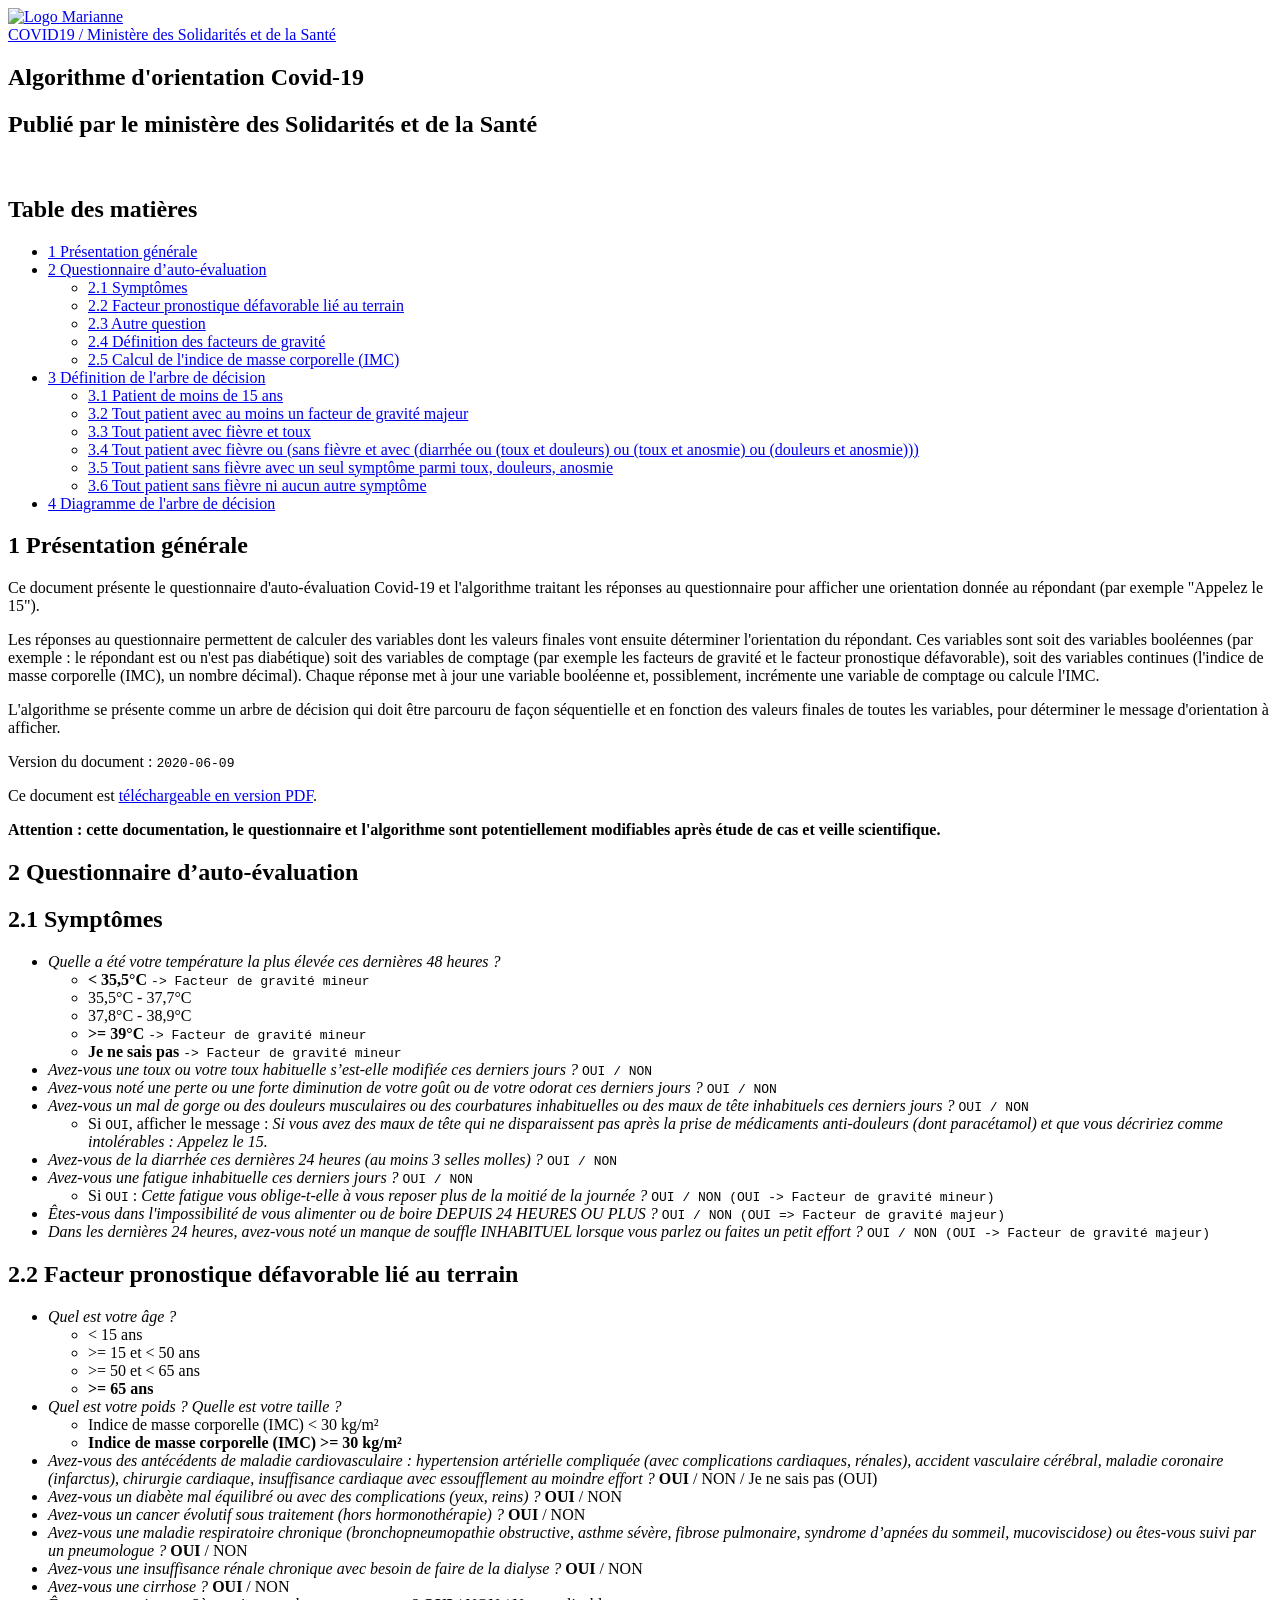
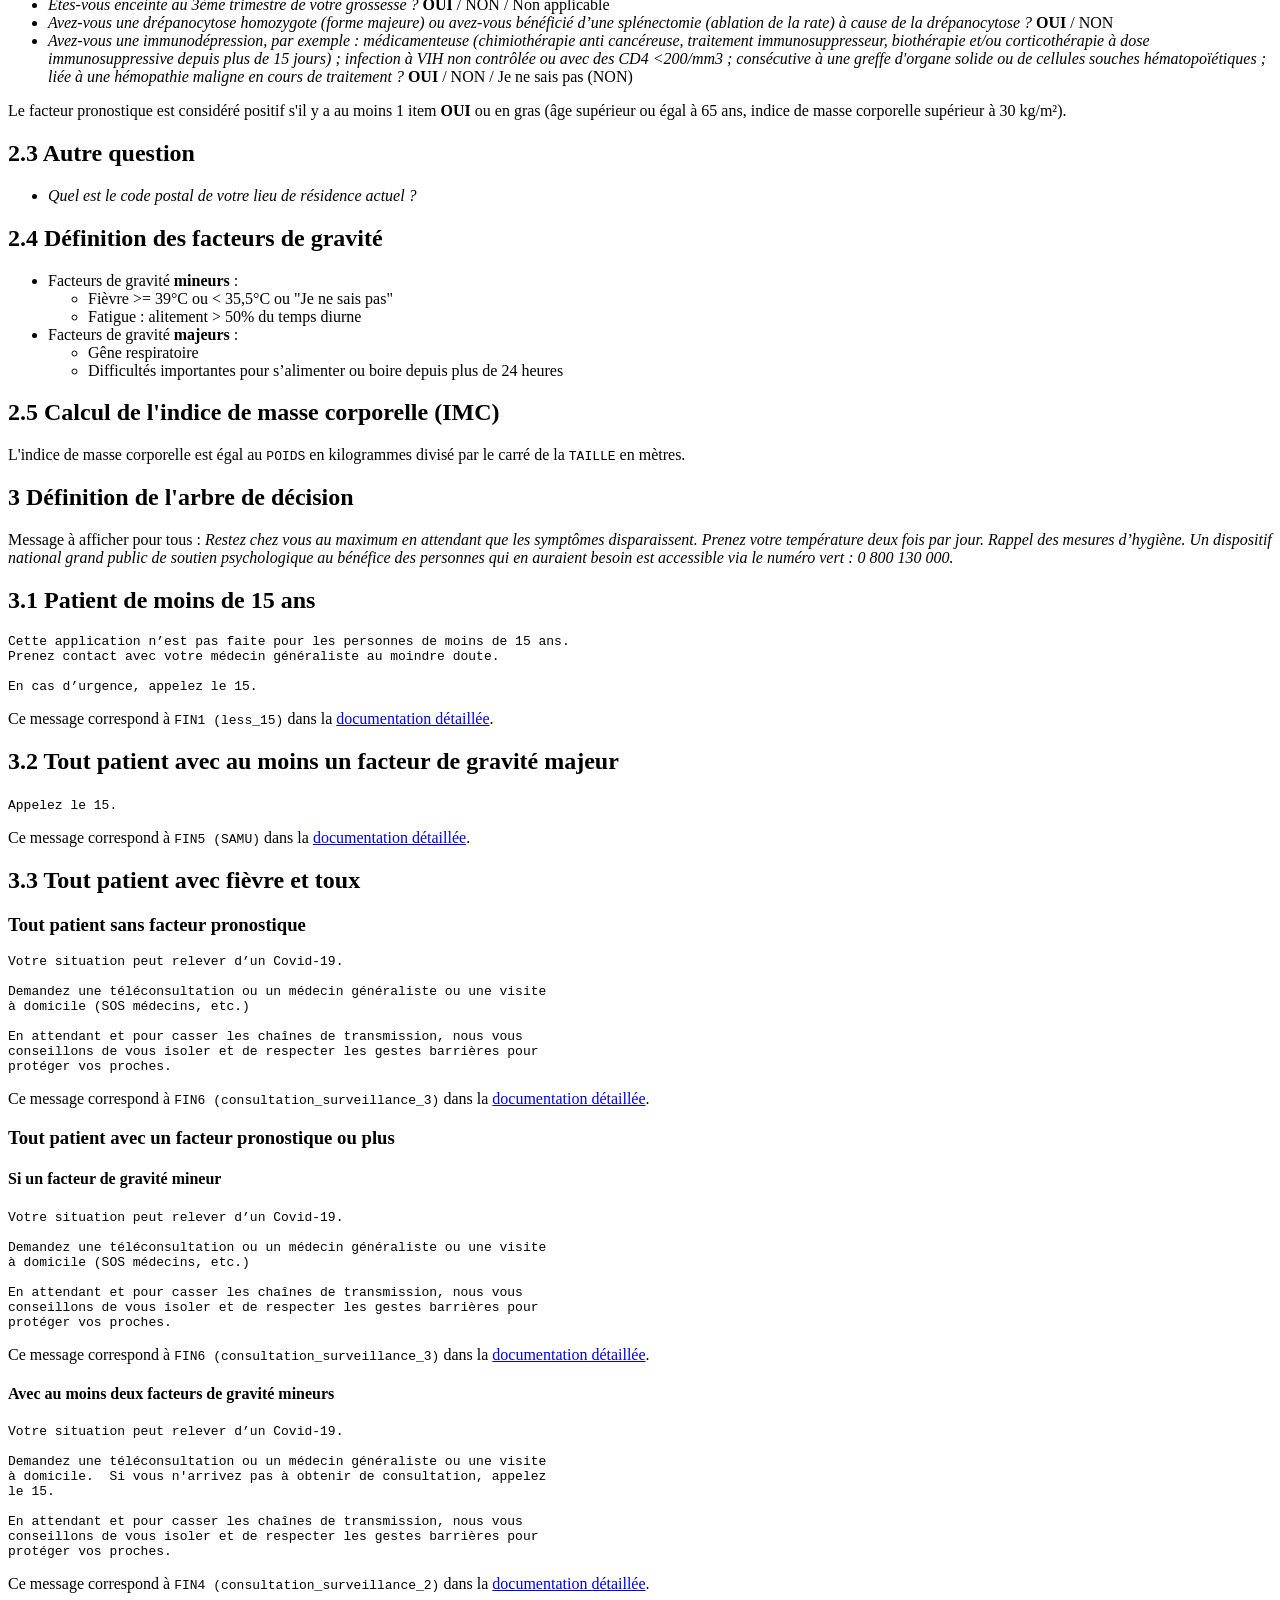
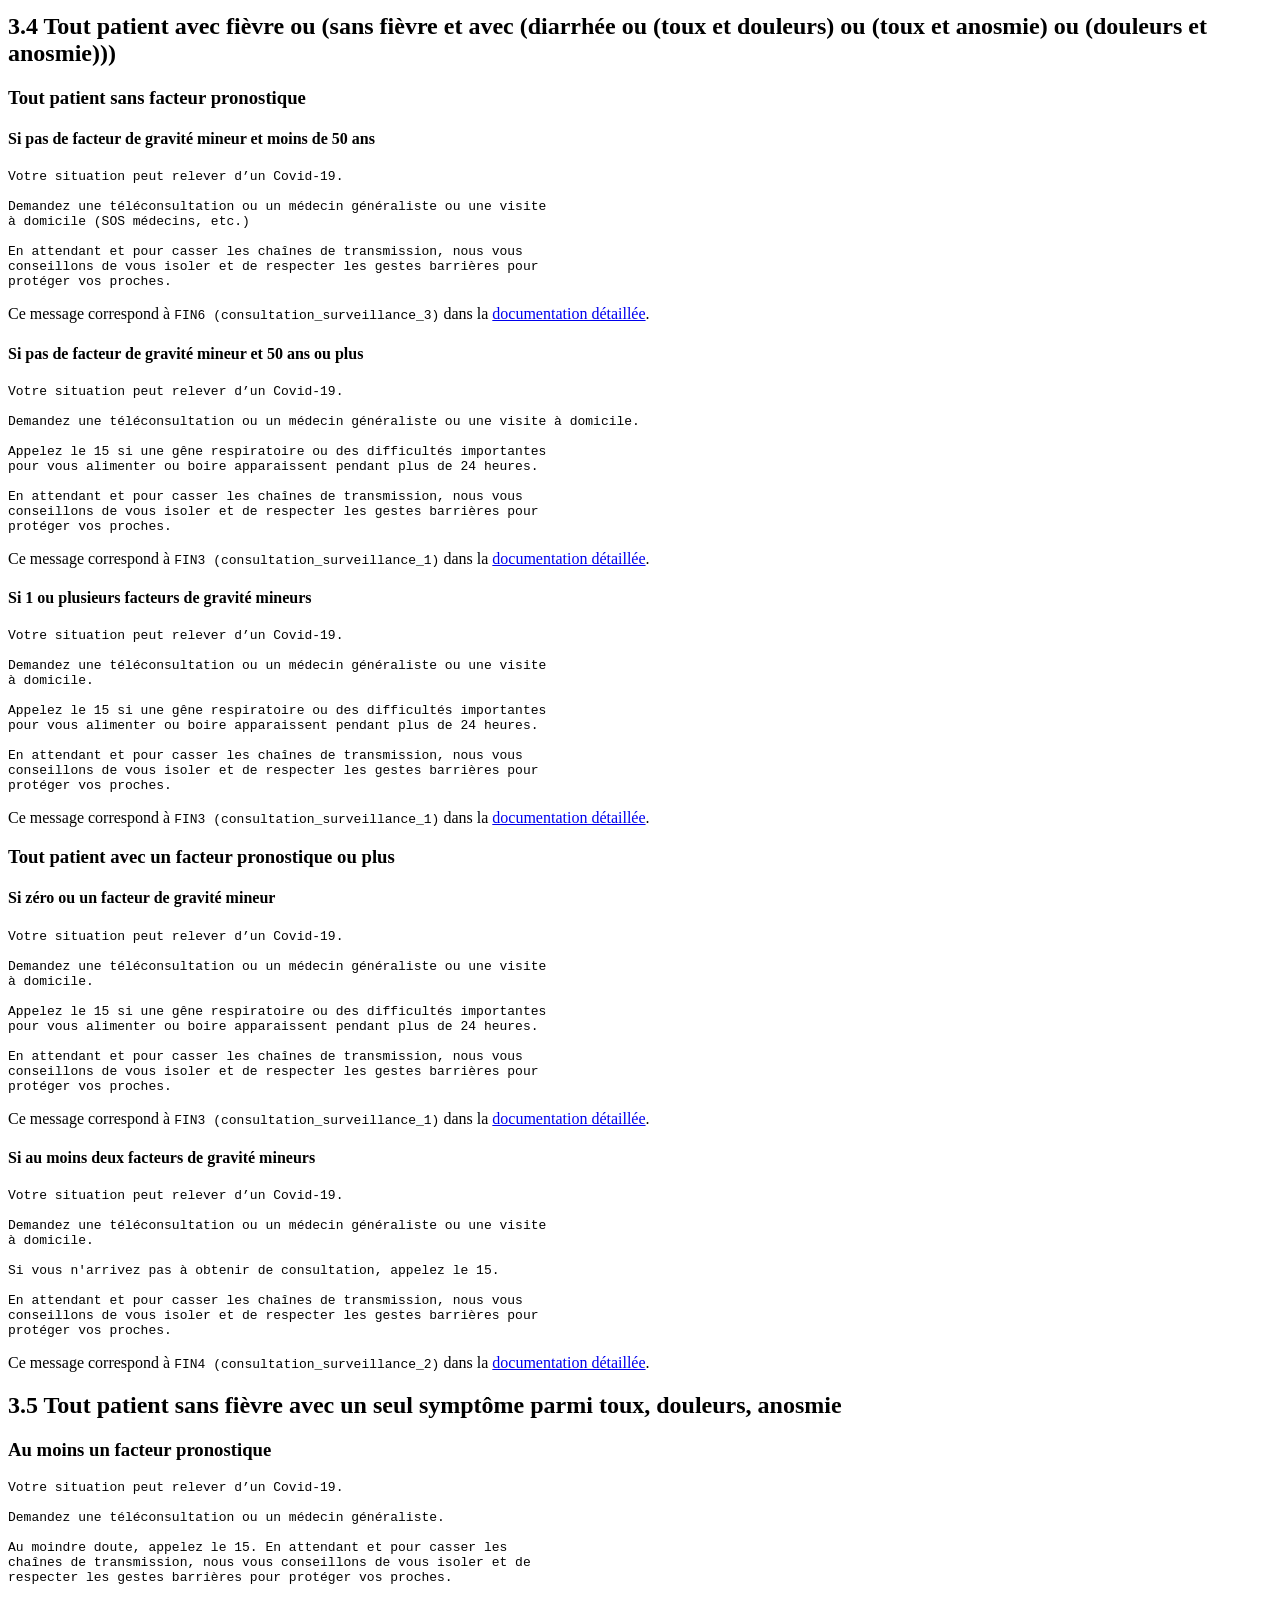
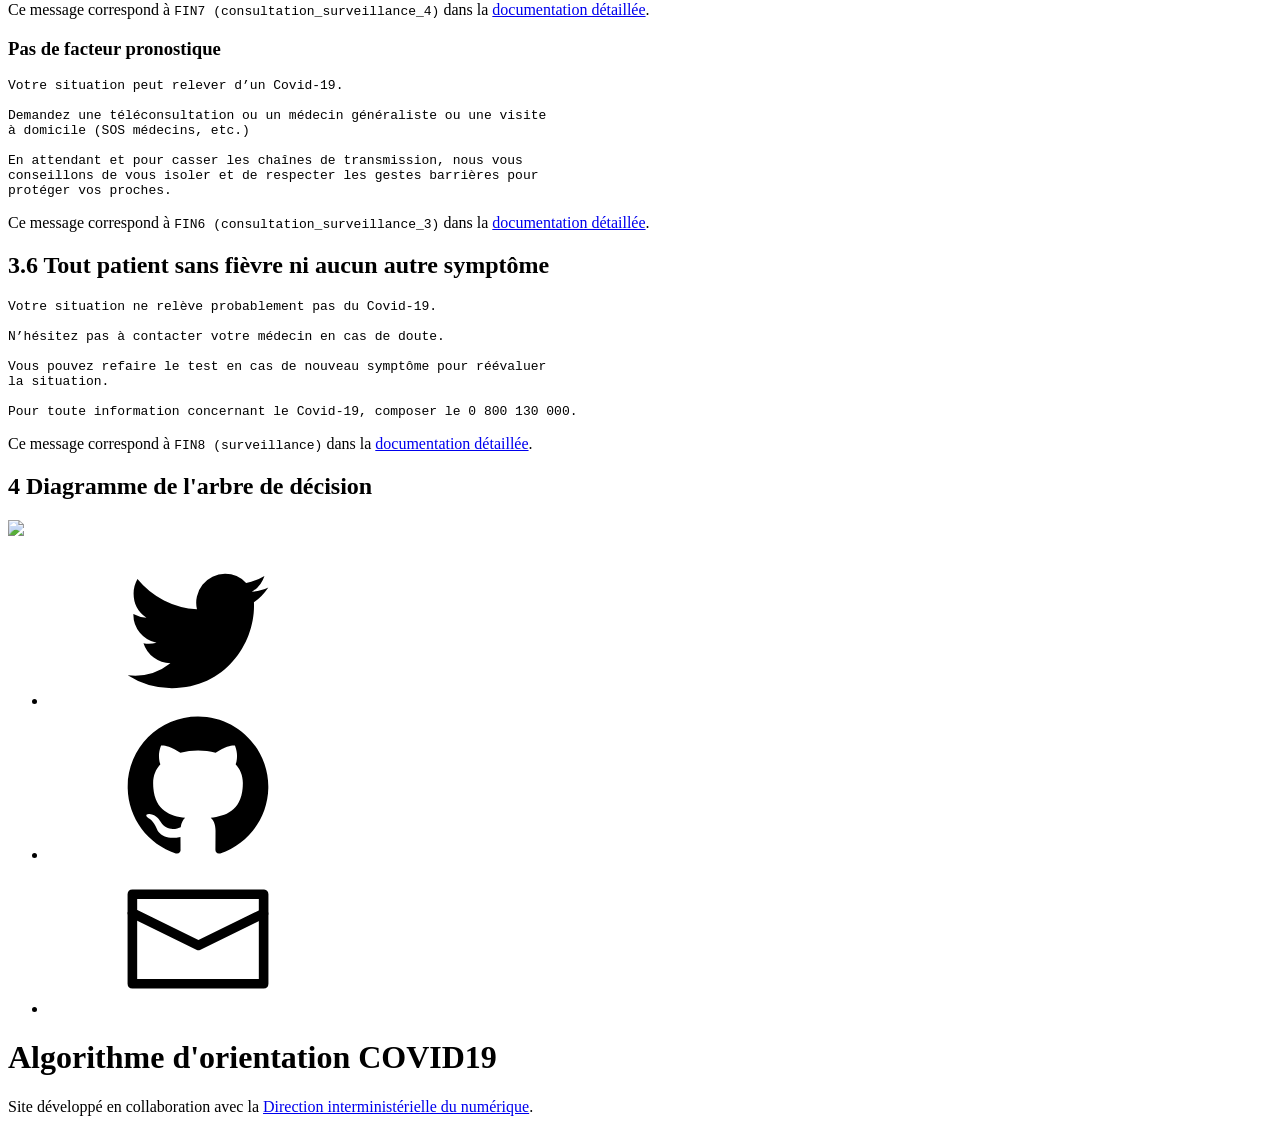
==== commit 984e2854: "Generate files" ====
--- a/docs/algorithme-orientation-covid19.html
+++ b/docs/algorithme-orientation-covid19.html
@@ -1,8 +1,8 @@
 <!DOCTYPE html>
-<html lang="fr"><head><title>Documentation de l'algorithme d'orientation Covid-19 du ministère des Solidarités et de la Santé</title><meta charset="utf-8"><meta content="Algorithme Covid-19 DGOS DINUM" name="keywords"><meta content="Algorithme d&apos;orientation Covid-19 publié par le ministère des Solidarités et de la Santé" name="description"><meta content="width=device-width, initial-scale=1, shrink-to-fit=yes" name="viewport"><link href="https://delegation-numerique-en-sante.github.io/covid19-algorithme-orientation/" rel="canonical"><meta content="fr_FR" property="og:locale"><meta content="meta" property="og:type"><meta content="Documentation de l&apos;algorithme d&apos;orientation Covid-19 du ministère des Solidarités et de la Santé" property="og:title"><meta content="https://delegation-numerique-en-sante.github.io/covid19-algorithme-orientation/" property="og:url"><meta content="Documentation de l&apos;algorithme d&apos;orientation Covid-19 du ministère des Solidarités et de la Santé" property="og:site_name"><meta property="og:image"><meta content="summary_large_image" name="twitter:card"><meta content="Documentation de l&apos;algorithme d&apos;orientation Covid-19 du ministère des Solidarités et de la Santé" name="twitter:title"><meta content="" name="twitter:site"><meta content="" name="twitter:creator"><link href="https://cdnjs.cloudflare.com/ajax/libs/font-awesome/5.11.2/css/all.min.css" rel="stylesheet" type="text/css"><link href="css/choices.css" rel="stylesheet" type="text/css"><link href="css/custom.css" rel="stylesheet" type="text/css"><script async type="text/javascript">var _paq = window._paq || [];_paq.push(['trackPageView']);_paq.push(['enableLinkTracking']);(function(){var u="//stats.data.gouv.fr/";_paq.push(['setTrackerUrl', u+'piwik.php']);_paq.push(['setSiteId', '122']);var d=document, g=d.createElement('script'), s=d.getElementsByTagName('script')[0];g.type='text/javascript'; g.async=true; g.defer=true; g.src=u+'matomo.js'; s.parentNode.insertBefore(g,s);})();</script><noscript><p><img alt="" src="//stats.data.gouv.fr/piwik.php?idsite=122&amp;rec=1" style="border:0;"></p></noscript></head><body><svg aria-hidden="true" focusable="false" style="display:none"><defs><symbol clip-rule="evenodd" fill-rule="evenodd" id="copy" stroke-linejoin="round" stroke-miterlimit="1.414" viewbox="0 0 32 32" xmlns="http://www.w3.org/2000/svg"><path d="M19.75 8.5V1H6.625L1 6.625V23.5h11.25V31H31V8.5H19.75zM6.625 3.651v2.974H3.651l2.974-2.974zm-3.75 17.974V8.5H8.5V2.875h9.375V8.5l-5.625 5.625v7.5H2.875zm15-10.474v2.974h-2.974l2.974-2.974zm11.25 17.974h-15V16h5.625v-5.625h9.375v18.75z" fill-rule="nonzero"></path></symbol><symbol clip-rule="evenodd" fill-rule="evenodd" id="envelope" stroke-linejoin="round" stroke-miterlimit="1.414" viewbox="0 0 32 32" xmlns="http://www.w3.org/2000/svg"><g fill-rule="nonzero"><path d="M30.1 5.419c-9.355-.002-18.733-.005-28.1-.005A1.06 1.06 0 0 0 .975 6.439v19.122A1.06 1.06 0 0 0 2 26.586h28a1.061 1.061 0 0 0 1.025-1.025V6.439a1.056 1.056 0 0 0-.925-1.02zM3.025 7.464h25.95v17.072H3.025V7.464z"></path><path d="M30.06 9.513c.933.098 1.382 1.395.393 1.945L16.54 18.287c-.438.188-.479.178-.893 0L1.733 11.458c-1.743-.968-.065-2.254.894-1.842l13.466 6.61 13.562-6.651c.3-.094.312-.062.405-.062z"></path></g></symbol><symbol clip-rule="evenodd" fill-rule="evenodd" id="facebook" stroke-linejoin="round" stroke-miterlimit="1.414" viewbox="0 0 32 32" xmlns="http://www.w3.org/2000/svg"><path d="M28.188 1H3.812A2.821 2.821 0 0 0 1 3.813v24.375A2.821 2.821 0 0 0 3.813 31H16V17.875h-3.75v-3.75H16V12.25a5.635 5.635 0 0 1 5.625-5.625h3.75v3.75h-3.75a1.88 1.88 0 0 0-1.875 1.875v1.875h5.625l-.937 3.75H19.75V31h8.438A2.821 2.821 0 0 0 31 28.187V3.812A2.821 2.821 0 0 0 28.188 1z"></path></symbol><symbol clip-rule="evenodd" fill-rule="evenodd" id="github" stroke-linejoin="round" stroke-miterlimit="1.414" viewbox="0 0 32 32" xmlns="http://www.w3.org/2000/svg"><path d="M16 1.371c-8.284 0-15 6.715-15 15 0 6.627 4.298 12.25 10.258 14.233.75.138 1.026-.326 1.026-.722 0-.357-.014-1.54-.021-2.793-4.174.907-5.054-1.77-5.054-1.77-.682-1.733-1.665-2.195-1.665-2.195-1.361-.931.103-.912.103-.912 1.506.106 2.299 1.546 2.299 1.546 1.338 2.293 3.509 1.63 4.365 1.247.134-.969.523-1.631.952-2.006-3.331-.379-6.834-1.666-6.834-7.413 0-1.638.586-2.976 1.546-4.027-.156-.378-.669-1.903.145-3.969 0 0 1.26-.403 4.126 1.537a14.453 14.453 0 0 1 3.755-.505c1.274.006 2.558.173 3.757.505 2.864-1.94 4.121-1.537 4.121-1.537.816 2.066.303 3.591.147 3.969.962 1.05 1.544 2.389 1.544 4.027 0 5.761-3.509 7.029-6.849 7.401.538.466 1.017 1.379 1.017 2.778 0 2.007-.018 3.623-.018 4.117 0 .399.27.867 1.03.72C26.707 28.616 31 22.996 31 16.371c0-8.285-6.716-15-15-15z" fill-rule="nonzero"></path></symbol><symbol clip-rule="evenodd" fill-rule="evenodd" id="googleplus" stroke-linejoin="round" stroke-miterlimit="1.414" viewbox="0 0 32 32" xmlns="http://www.w3.org/2000/svg"><path d="M28.188 1H3.812A2.821 2.821 0 0 0 1 3.813v24.375A2.821 2.821 0 0 0 3.813 31h24.375A2.821 2.821 0 0 0 31 28.187V3.812A2.821 2.821 0 0 0 28.187 1zM12.251 23.5a7.493 7.493 0 0 1-7.5-7.5c0-4.148 3.352-7.5 7.5-7.5 2.027 0 3.721.738 5.028 1.963l-2.039 1.958c-.557-.534-1.529-1.154-2.989-1.154-2.56 0-4.653 2.121-4.653 4.734s2.092 4.734 4.653 4.734c2.971 0 4.084-2.133 4.254-3.234h-4.253v-2.573h7.084c.064.375.117.75.117 1.243 0 4.289-2.872 7.33-7.201 7.33l-.001-.001zm15-7.5h-1.875v1.875h-1.875V16h-1.875v-1.875h1.875V12.25h1.875v1.875h1.875V16z" fill-rule="nonzero"></path></symbol><symbol clip-rule="evenodd" fill-rule="evenodd" id="magnifier" stroke-linejoin="round" stroke-miterlimit="1.414" viewbox="0 0 32 32" xmlns="http://www.w3.org/2000/svg"><path d="M30.07 26.529l-7.106-6.043c-.735-.662-1.521-.964-2.155-.936a11.194 11.194 0 0 0 2.691-7.299c0-6.214-5.036-11.25-11.25-11.25S1 6.037 1 12.251s5.036 11.25 11.25 11.25c2.786 0 5.334-1.012 7.299-2.691-.03.634.274 1.42.936 2.155l6.043 7.106c1.035 1.149 2.725 1.247 3.756.216 1.031-1.032.934-2.723-.216-3.756l.002-.002zm-17.82-6.78a7.5 7.5 0 1 1 0-15 7.5 7.5 0 0 1 0 15z" fill-rule="nonzero"></path></symbol><symbol clip-rule="evenodd" fill-rule="evenodd" id="round-cross" stroke-linejoin="round" stroke-miterlimit="1.414" viewbox="0 0 32 32" xmlns="http://www.w3.org/2000/svg"><path d="M16 .5C24.554.5 31.5 7.446 31.5 16S24.554 31.5 16 31.5.5 24.554.5 16 7.446.5 16 .5zm6.161 11.718a7.233 7.233 0 0 0-2.379-2.379L16 13.621l-3.782-3.782a7.233 7.233 0 0 0-2.379 2.379L13.621 16l-3.782 3.782a7.233 7.233 0 0 0 2.379 2.379L16 18.379l3.782 3.782a7.233 7.233 0 0 0 2.379-2.379L18.379 16l3.782-3.782z" fill-rule="nonzero"></path></symbol><symbol clip-rule="evenodd" fill-rule="evenodd" id="rss" stroke-linejoin="round" stroke-miterlimit="1.414" viewbox="0 0 32 32" xmlns="http://www.w3.org/2000/svg"><path d="M28.188 1H3.812A2.821 2.821 0 0 0 1 3.813v24.375A2.821 2.821 0 0 0 3.813 31h24.375A2.821 2.821 0 0 0 31 28.187V3.812A2.821 2.821 0 0 0 28.187 1zM9.175 25.352a2.541 2.541 0 0 1-2.549-2.537 2.553 2.553 0 0 1 2.549-2.543 2.55 2.55 0 0 1 2.549 2.543 2.541 2.541 0 0 1-2.549 2.537zm6.399.023a8.913 8.913 0 0 0-2.62-6.339 8.882 8.882 0 0 0-6.328-2.625v-3.668c6.961 0 12.633 5.666 12.633 12.633h-3.685v-.001zm6.51 0c0-8.526-6.932-15.469-15.451-15.469V6.239c10.546 0 19.13 8.589 19.13 19.137h-3.68v-.001z" fill-rule="nonzero"></path></symbol><symbol clip-rule="evenodd" fill-rule="evenodd" id="twitter" stroke-linejoin="round" stroke-miterlimit="1.414" viewbox="0 0 32 32" xmlns="http://www.w3.org/2000/svg"><path d="M31.003 6.695c-1.102.492-2.291.82-3.533.966a6.185 6.185 0 0 0 2.706-3.404 12.404 12.404 0 0 1-3.908 1.495 6.154 6.154 0 0 0-4.495-1.94 6.153 6.153 0 0 0-5.994 7.553A17.468 17.468 0 0 1 3.093 4.932a6.15 6.15 0 0 0-.831 3.094 6.147 6.147 0 0 0 2.736 5.122 6.16 6.16 0 0 1-2.789-.768v.076a6.154 6.154 0 0 0 4.94 6.034 6.149 6.149 0 0 1-2.783.106 6.177 6.177 0 0 0 5.748 4.277 12.347 12.347 0 0 1-9.117 2.549 17.4 17.4 0 0 0 9.44 2.766c11.32 0 17.513-9.381 17.513-17.514 0-.269-.005-.533-.017-.796a12.405 12.405 0 0 0 3.07-3.182v-.001z" fill-rule="nonzero"></path></symbol></defs></svg><nav aria-label="main navigation" class="navbar" role="navigation"><div class="navbar-brand"><a class="navbar-item" href="https://delegation-numerique-en-sante.github.io/covid19-algorithme-orientation/"><img alt="Logo Marianne" class="image is-128x128" src="images/logo-marianne.svg"></a></div><div class="navbar-end"><div class="navbar-menu is-size-5"><a class="navbar-item" href="https://solidarites-sante.gouv.fr/soins-et-maladies/maladies/maladies-infectieuses/coronavirus/coronavirus-questions-reponses" title="Retour à la page d&apos;information COVID19 du ministère des Solidarités et de la Santé">COVID19 / Ministère des Solidarités et de la Santé</a></div></div></nav><section class="hero"><div class="hero-body"><div class="container"><h1 class="title has-text-centered">Algorithme d'orientation Covid-19</h1><h2 class="subtitle column is-8 is-offset-2 has-text-centered">Publié par le ministère des Solidarités et de la Santé</h2></div></div></section><section class="section"><div class="column is-8 is-offset-2"><br><div><h1 class="title">Table des matières</h1><ul class="list"><li class="list-item is-size-6"><a href="#orged0e3f5">1 Présentation générale</a></li><li class="list-item is-size-6"><a href="#orgd0c4e65">2 Questionnaire d’auto-évaluation</a><ul class="list"><li class="list-item is-size-6"><a href="#org30b1e1b">2.1 Symptômes</a></li><li class="list-item is-size-6"><a href="#org050ff05">2.2 Facteur pronostique défavorable lié au terrain</a></li><li class="list-item is-size-6"><a href="#org1bb141e">2.3 Autre question</a></li><li class="list-item is-size-6"><a href="#orgf89a08f">2.4 Définition des facteurs de gravité</a></li><li class="list-item is-size-6"><a href="#orgd098e19">2.5 Calcul de l'indice de masse corporelle (IMC)</a></li></ul></li><li class="list-item is-size-6"><a href="#org432f52e">3 Définition de l'arbre de décision</a><ul class="list"><li class="list-item is-size-6"><a href="#orgf91fb31">3.1 Patient de moins de 15 ans</a></li><li class="list-item is-size-6"><a href="#org4f14087">3.2 Tout patient avec au moins un facteur de gravité majeur</a></li><li class="list-item is-size-6"><a href="#org8091889">3.3 Tout patient avec fièvre et toux</a></li><li class="list-item is-size-6"><a href="#org6269e19">3.4 Tout patient avec fièvre ou (sans fièvre et avec (diarrhée ou (toux et douleurs) ou (toux et anosmie) ou (douleurs et anosmie)))</a></li><li class="list-item is-size-6"><a href="#org9525ada">3.5 Tout patient sans fièvre avec un seul symptôme parmi toux, douleurs, anosmie</a></li><li class="list-item is-size-6"><a href="#orgb44e250">3.6 Tout patient sans fièvre ni aucun autre symptôme</a></li></ul></li><li class="list-item is-size-6"><a href="#orgafa3fb5">4 Diagramme de l'arbre de décision</a></li></ul><p class="is-size-6"><a id="orged0e3f5"></a></p><h1 class="title">1 Présentation générale</h1><p class="is-size-6">Ce document présente le questionnaire d'auto-évaluation Covid-19 et l'algorithme traitant les réponses au questionnaire pour afficher une orientation donnée au répondant (par exemple "Appelez le 15").</p><p class="is-size-6">Les réponses au questionnaire permettent de calculer des variables dont les valeurs finales vont ensuite déterminer l'orientation du répondant.  Ces variables sont soit des variables booléennes (par exemple : le répondant est ou n'est pas diabétique) soit des variables de comptage (par exemple les facteurs de gravité et le facteur pronostique défavorable), soit des variables continues (l'indice de masse corporelle (IMC), un nombre décimal).  Chaque réponse met à jour une variable booléenne et, possiblement, incrémente une variable de comptage ou calcule l'IMC.</p><p class="is-size-6">L'algorithme se présente comme un arbre de décision qui doit être parcouru de façon séquentielle et en fonction des valeurs finales de toutes les variables, pour déterminer le message d'orientation à afficher.</p><p class="is-size-6">Version du document : <code>2020-05-10</code></p><p class="is-size-6">Ce document est <a href="https://esante.gouv.fr/algorithme-orientation">téléchargeable en version PDF</a>.</p><p class="is-size-6"><strong>Attention : cette documentation, le questionnaire et l'algorithme sont potentiellement modifiables après étude de cas et veille scientifique.</strong></p><p class="is-size-6"><a id="orgd0c4e65"></a></p><h1 class="title">2 Questionnaire d’auto-évaluation</h1><p class="is-size-6"><a id="org30b1e1b"></a></p><h2>2.1 Symptômes</h2><ul class="list"><li class="list-item is-size-6"><em>Quelle a été votre température la plus élevée ces dernières 48 heures ?</em><ul class="list"><li class="list-item is-size-6"><strong>< 35,5°C</strong> <code>-> Facteur de gravité mineur</code></li><li class="list-item is-size-6">35,5°C - 37,7°C</li><li class="list-item is-size-6">37,8°C - 38,9°C</li><li class="list-item is-size-6"><strong>>= 39°C</strong> <code>-> Facteur de gravité mineur</code></li><li class="list-item is-size-6"><strong>Je ne sais pas</strong> <code>-> Facteur de gravité mineur</code></li></ul></li><li class="list-item is-size-6"><em>Avez-vous une toux ou une augmentation de votre toux habituelle ces derniers jours ?</em> <code>OUI / NON</code></li><li class="list-item is-size-6"><em>Avez-vous noté une forte diminution de votre goût ou de votre odorat ces derniers jours ?</em> <code>OUI / NON</code></li><li class="list-item is-size-6"><em>Avez-vous un mal de gorge ou des douleurs musculaires ou des courbatures inhabituelles ces derniers jours ?</em> <code>OUI / NON</code></li><li class="list-item is-size-6"><em>Avez-vous de la diarrhée ces dernières 24 heures (au moins 3 selles molles) ?</em> <code>OUI / NON</code></li><li class="list-item is-size-6"><em>Avez-vous une fatigue inhabituelle ces derniers jours ?</em> <code>OUI / NON</code><ul class="list"><li class="list-item is-size-6">Si <code>OUI</code> : <em>Cette fatigue vous oblige-t-elle à vous reposer plus de la moitié de la journée ?</em> <code>OUI / NON (OUI -> Facteur de gravité mineur)</code></li></ul></li><li class="list-item is-size-6"><em>Êtes-vous dans l'impossibilité de vous alimenter ou de boire DEPUIS 24 HEURES OU PLUS ?</em> <code>OUI / NON (OUI => Facteur de gravité majeur)</code></li><li class="list-item is-size-6"><em>Dans les dernières 24 heures, avez-vous noté un manque de souffle INHABITUEL lorsque vous parlez ou faites un petit effort ?</em> <code>OUI / NON (OUI -> Facteur de gravité majeur)</code></li></ul><p class="is-size-6"><a id="org050ff05"></a></p><h2>2.2 Facteur pronostique défavorable lié au terrain</h2><ul class="list"><li class="list-item is-size-6"><em>Quel est votre âge ?</em><ul class="list"><li class="list-item is-size-6">< 15 ans</li><li class="list-item is-size-6">>= 15 et < 50 ans</li><li class="list-item is-size-6">>= 50 et < 65 ans</li><li class="list-item is-size-6"><strong>>= 65 ans</strong></li></ul></li><li class="list-item is-size-6"><em>Quel est votre poids ? Quelle est votre taille ?</em><ul class="list"><li class="list-item is-size-6">Indice de masse corporelle (IMC) < 30 kg/m²</li><li class="list-item is-size-6"><strong>Indice de masse corporelle (IMC) >= 30 kg/m²</strong></li></ul></li><li class="list-item is-size-6"><em>Avez-vous de l’hypertension artérielle mal équilibrée ? Ou avez-vous une maladie cardiaque ou vasculaire ? Ou prenez-vous un traitement à visée cardiologique ?</em> <strong>OUI</strong> / NON / Je ne sais pas (OUI)</li><li class="list-item is-size-6"><em>Êtes-vous diabétique ?</em> <strong>OUI</strong> / NON</li><li class="list-item is-size-6"><em>Avez-vous ou avez-vous eu un cancer dans les 3 dernières années ?</em> <strong>OUI</strong> / NON</li><li class="list-item is-size-6"><em>Avez-vous une maladie respiratoire ? Ou êtes-vous suivi par un pneumologue ?</em> <strong>OUI</strong> / NON</li><li class="list-item is-size-6"><em>Avez-vous une insuffisance rénale chronique dialysée ?</em> <strong>OUI</strong> / NON</li><li class="list-item is-size-6"><em>Avez-vous une maladie chronique du foie ?</em> <strong>OUI</strong> / NON</li><li class="list-item is-size-6"><em>Êtes-vous enceinte ?</em> <strong>OUI</strong> / NON / Non applicable</li><li class="list-item is-size-6"><em>Avez-vous une maladie connue pour diminuer vos défenses immunitaires</em> <strong>OUI</strong> / NON / Je ne sais pas (NON)</li><li class="list-item is-size-6"><em>Prenez-vous un traitement immunosuppresseur ? C’est un traitement qui diminue vos défenses contre les infections.  Voici quelques exemples : corticoïdes, méthotrexate, ciclosporine, tacrolimus, azathioprine, cyclophosphamide (liste non exhaustive).</em> <strong>OUI</strong> / NON / Je ne sais pas (NON)</li></ul><p class="is-size-6">Le facteur pronostique est considéré positif s'il y a au moins 1 item <strong>OUI</strong> ou en gras (âge supérieur ou égal à 65 ans, indice de masse corporelle supérieur à 30 kg/m²).</p><p class="is-size-6"><a id="org1bb141e"></a></p><h2>2.3 Autre question</h2><ul class="list"><li class="list-item is-size-6"><em>Quel est le code postal de votre lieu de résidence actuel ?</em></li></ul><p class="is-size-6"><a id="orgf89a08f"></a></p><h2>2.4 Définition des facteurs de gravité</h2><ul class="list"><li class="list-item is-size-6">Facteurs de gravité <strong>mineurs</strong> :<ul class="list"><li class="list-item is-size-6">Fièvre >= 39°C ou < 35,5°C ou "Je ne sais pas"</li><li class="list-item is-size-6">Fatigue : alitement > 50% du temps diurne</li></ul></li><li class="list-item is-size-6">Facteurs de gravité <strong>majeurs</strong> :<ul class="list"><li class="list-item is-size-6">Gêne respiratoire</li><li class="list-item is-size-6">Difficultés importantes pour s’alimenter ou boire depuis plus de 24 heures</li></ul></li></ul><p class="is-size-6"><a id="orgd098e19"></a></p><h2>2.5 Calcul de l'indice de masse corporelle (IMC)</h2><p class="is-size-6">L'indice de masse corporelle est égal au <code>POIDS</code> en kilogrammes divisé par le carré de la <code>TAILLE</code> en mètres.</p><p class="is-size-6"><a id="org432f52e"></a></p><h1 class="title">3 Définition de l'arbre de décision</h1><p class="is-size-6">Message à afficher pour tous : <em>Restez chez vous au maximum en attendant que les symptômes disparaissent. Prenez votre température deux fois par jour. Rappel des mesures d’hygiène. Un dispositif national grand public de soutien psychologique au bénéfice des personnes qui en auraient besoin est accessible via le numéro vert : 0 800 130 000.</em></p><p class="is-size-6"><a id="orgf91fb31"></a></p><h2>3.1 Patient de moins de 15 ans</h2><pre class="is-size-6"><code>Cette application n’est pas faite pour les personnes de moins de 15 ans.
+<html lang="fr"><head><title>Documentation de l'algorithme d'orientation Covid-19 du ministère des Solidarités et de la Santé</title><meta charset="utf-8"><meta content="Algorithme Covid-19 DGOS DINUM" name="keywords"><meta content="Algorithme d&apos;orientation Covid-19 publié par le ministère des Solidarités et de la Santé" name="description"><meta content="width=device-width, initial-scale=1, shrink-to-fit=yes" name="viewport"><link href="https://delegation-numerique-en-sante.github.io/covid19-algorithme-orientation/" rel="canonical"><meta content="fr_FR" property="og:locale"><meta content="meta" property="og:type"><meta content="Documentation de l&apos;algorithme d&apos;orientation Covid-19 du ministère des Solidarités et de la Santé" property="og:title"><meta content="https://delegation-numerique-en-sante.github.io/covid19-algorithme-orientation/" property="og:url"><meta content="Documentation de l&apos;algorithme d&apos;orientation Covid-19 du ministère des Solidarités et de la Santé" property="og:site_name"><meta property="og:image"><meta content="summary_large_image" name="twitter:card"><meta content="Documentation de l&apos;algorithme d&apos;orientation Covid-19 du ministère des Solidarités et de la Santé" name="twitter:title"><meta content="" name="twitter:site"><meta content="" name="twitter:creator"><link href="https://cdnjs.cloudflare.com/ajax/libs/font-awesome/5.11.2/css/all.min.css" rel="stylesheet" type="text/css"><link href="css/choices.css" rel="stylesheet" type="text/css"><link href="css/custom.css" rel="stylesheet" type="text/css"><script async type="text/javascript">var _paq = window._paq || [];_paq.push(['trackPageView']);_paq.push(['enableLinkTracking']);(function(){var u="//stats.data.gouv.fr/";_paq.push(['setTrackerUrl', u+'piwik.php']);_paq.push(['setSiteId', '122']);var d=document, g=d.createElement('script'), s=d.getElementsByTagName('script')[0];g.type='text/javascript'; g.async=true; g.defer=true; g.src=u+'matomo.js'; s.parentNode.insertBefore(g,s);})();</script><noscript><p><img alt="" src="//stats.data.gouv.fr/piwik.php?idsite=122&amp;rec=1" style="border:0;"></p></noscript></head><body><svg aria-hidden="true" focusable="false" style="display:none"><defs><symbol clip-rule="evenodd" fill-rule="evenodd" id="copy" stroke-linejoin="round" stroke-miterlimit="1.414" viewbox="0 0 32 32" xmlns="http://www.w3.org/2000/svg"><path d="M19.75 8.5V1H6.625L1 6.625V23.5h11.25V31H31V8.5H19.75zM6.625 3.651v2.974H3.651l2.974-2.974zm-3.75 17.974V8.5H8.5V2.875h9.375V8.5l-5.625 5.625v7.5H2.875zm15-10.474v2.974h-2.974l2.974-2.974zm11.25 17.974h-15V16h5.625v-5.625h9.375v18.75z" fill-rule="nonzero"></path></symbol><symbol clip-rule="evenodd" fill-rule="evenodd" id="envelope" stroke-linejoin="round" stroke-miterlimit="1.414" viewbox="0 0 32 32" xmlns="http://www.w3.org/2000/svg"><g fill-rule="nonzero"><path d="M30.1 5.419c-9.355-.002-18.733-.005-28.1-.005A1.06 1.06 0 0 0 .975 6.439v19.122A1.06 1.06 0 0 0 2 26.586h28a1.061 1.061 0 0 0 1.025-1.025V6.439a1.056 1.056 0 0 0-.925-1.02zM3.025 7.464h25.95v17.072H3.025V7.464z"></path><path d="M30.06 9.513c.933.098 1.382 1.395.393 1.945L16.54 18.287c-.438.188-.479.178-.893 0L1.733 11.458c-1.743-.968-.065-2.254.894-1.842l13.466 6.61 13.562-6.651c.3-.094.312-.062.405-.062z"></path></g></symbol><symbol clip-rule="evenodd" fill-rule="evenodd" id="facebook" stroke-linejoin="round" stroke-miterlimit="1.414" viewbox="0 0 32 32" xmlns="http://www.w3.org/2000/svg"><path d="M28.188 1H3.812A2.821 2.821 0 0 0 1 3.813v24.375A2.821 2.821 0 0 0 3.813 31H16V17.875h-3.75v-3.75H16V12.25a5.635 5.635 0 0 1 5.625-5.625h3.75v3.75h-3.75a1.88 1.88 0 0 0-1.875 1.875v1.875h5.625l-.937 3.75H19.75V31h8.438A2.821 2.821 0 0 0 31 28.187V3.812A2.821 2.821 0 0 0 28.188 1z"></path></symbol><symbol clip-rule="evenodd" fill-rule="evenodd" id="github" stroke-linejoin="round" stroke-miterlimit="1.414" viewbox="0 0 32 32" xmlns="http://www.w3.org/2000/svg"><path d="M16 1.371c-8.284 0-15 6.715-15 15 0 6.627 4.298 12.25 10.258 14.233.75.138 1.026-.326 1.026-.722 0-.357-.014-1.54-.021-2.793-4.174.907-5.054-1.77-5.054-1.77-.682-1.733-1.665-2.195-1.665-2.195-1.361-.931.103-.912.103-.912 1.506.106 2.299 1.546 2.299 1.546 1.338 2.293 3.509 1.63 4.365 1.247.134-.969.523-1.631.952-2.006-3.331-.379-6.834-1.666-6.834-7.413 0-1.638.586-2.976 1.546-4.027-.156-.378-.669-1.903.145-3.969 0 0 1.26-.403 4.126 1.537a14.453 14.453 0 0 1 3.755-.505c1.274.006 2.558.173 3.757.505 2.864-1.94 4.121-1.537 4.121-1.537.816 2.066.303 3.591.147 3.969.962 1.05 1.544 2.389 1.544 4.027 0 5.761-3.509 7.029-6.849 7.401.538.466 1.017 1.379 1.017 2.778 0 2.007-.018 3.623-.018 4.117 0 .399.27.867 1.03.72C26.707 28.616 31 22.996 31 16.371c0-8.285-6.716-15-15-15z" fill-rule="nonzero"></path></symbol><symbol clip-rule="evenodd" fill-rule="evenodd" id="googleplus" stroke-linejoin="round" stroke-miterlimit="1.414" viewbox="0 0 32 32" xmlns="http://www.w3.org/2000/svg"><path d="M28.188 1H3.812A2.821 2.821 0 0 0 1 3.813v24.375A2.821 2.821 0 0 0 3.813 31h24.375A2.821 2.821 0 0 0 31 28.187V3.812A2.821 2.821 0 0 0 28.187 1zM12.251 23.5a7.493 7.493 0 0 1-7.5-7.5c0-4.148 3.352-7.5 7.5-7.5 2.027 0 3.721.738 5.028 1.963l-2.039 1.958c-.557-.534-1.529-1.154-2.989-1.154-2.56 0-4.653 2.121-4.653 4.734s2.092 4.734 4.653 4.734c2.971 0 4.084-2.133 4.254-3.234h-4.253v-2.573h7.084c.064.375.117.75.117 1.243 0 4.289-2.872 7.33-7.201 7.33l-.001-.001zm15-7.5h-1.875v1.875h-1.875V16h-1.875v-1.875h1.875V12.25h1.875v1.875h1.875V16z" fill-rule="nonzero"></path></symbol><symbol clip-rule="evenodd" fill-rule="evenodd" id="magnifier" stroke-linejoin="round" stroke-miterlimit="1.414" viewbox="0 0 32 32" xmlns="http://www.w3.org/2000/svg"><path d="M30.07 26.529l-7.106-6.043c-.735-.662-1.521-.964-2.155-.936a11.194 11.194 0 0 0 2.691-7.299c0-6.214-5.036-11.25-11.25-11.25S1 6.037 1 12.251s5.036 11.25 11.25 11.25c2.786 0 5.334-1.012 7.299-2.691-.03.634.274 1.42.936 2.155l6.043 7.106c1.035 1.149 2.725 1.247 3.756.216 1.031-1.032.934-2.723-.216-3.756l.002-.002zm-17.82-6.78a7.5 7.5 0 1 1 0-15 7.5 7.5 0 0 1 0 15z" fill-rule="nonzero"></path></symbol><symbol clip-rule="evenodd" fill-rule="evenodd" id="round-cross" stroke-linejoin="round" stroke-miterlimit="1.414" viewbox="0 0 32 32" xmlns="http://www.w3.org/2000/svg"><path d="M16 .5C24.554.5 31.5 7.446 31.5 16S24.554 31.5 16 31.5.5 24.554.5 16 7.446.5 16 .5zm6.161 11.718a7.233 7.233 0 0 0-2.379-2.379L16 13.621l-3.782-3.782a7.233 7.233 0 0 0-2.379 2.379L13.621 16l-3.782 3.782a7.233 7.233 0 0 0 2.379 2.379L16 18.379l3.782 3.782a7.233 7.233 0 0 0 2.379-2.379L18.379 16l3.782-3.782z" fill-rule="nonzero"></path></symbol><symbol clip-rule="evenodd" fill-rule="evenodd" id="rss" stroke-linejoin="round" stroke-miterlimit="1.414" viewbox="0 0 32 32" xmlns="http://www.w3.org/2000/svg"><path d="M28.188 1H3.812A2.821 2.821 0 0 0 1 3.813v24.375A2.821 2.821 0 0 0 3.813 31h24.375A2.821 2.821 0 0 0 31 28.187V3.812A2.821 2.821 0 0 0 28.187 1zM9.175 25.352a2.541 2.541 0 0 1-2.549-2.537 2.553 2.553 0 0 1 2.549-2.543 2.55 2.55 0 0 1 2.549 2.543 2.541 2.541 0 0 1-2.549 2.537zm6.399.023a8.913 8.913 0 0 0-2.62-6.339 8.882 8.882 0 0 0-6.328-2.625v-3.668c6.961 0 12.633 5.666 12.633 12.633h-3.685v-.001zm6.51 0c0-8.526-6.932-15.469-15.451-15.469V6.239c10.546 0 19.13 8.589 19.13 19.137h-3.68v-.001z" fill-rule="nonzero"></path></symbol><symbol clip-rule="evenodd" fill-rule="evenodd" id="twitter" stroke-linejoin="round" stroke-miterlimit="1.414" viewbox="0 0 32 32" xmlns="http://www.w3.org/2000/svg"><path d="M31.003 6.695c-1.102.492-2.291.82-3.533.966a6.185 6.185 0 0 0 2.706-3.404 12.404 12.404 0 0 1-3.908 1.495 6.154 6.154 0 0 0-4.495-1.94 6.153 6.153 0 0 0-5.994 7.553A17.468 17.468 0 0 1 3.093 4.932a6.15 6.15 0 0 0-.831 3.094 6.147 6.147 0 0 0 2.736 5.122 6.16 6.16 0 0 1-2.789-.768v.076a6.154 6.154 0 0 0 4.94 6.034 6.149 6.149 0 0 1-2.783.106 6.177 6.177 0 0 0 5.748 4.277 12.347 12.347 0 0 1-9.117 2.549 17.4 17.4 0 0 0 9.44 2.766c11.32 0 17.513-9.381 17.513-17.514 0-.269-.005-.533-.017-.796a12.405 12.405 0 0 0 3.07-3.182v-.001z" fill-rule="nonzero"></path></symbol></defs></svg><nav aria-label="main navigation" class="navbar" role="navigation"><div class="navbar-brand"><a class="navbar-item" href="https://delegation-numerique-en-sante.github.io/covid19-algorithme-orientation/"><img alt="Logo Marianne" class="image is-128x128" src="images/logo-marianne.svg"></a></div><div class="navbar-end"><div class="navbar-menu is-size-5"><a class="navbar-item" href="https://solidarites-sante.gouv.fr/soins-et-maladies/maladies/maladies-infectieuses/coronavirus/coronavirus-questions-reponses" title="Retour à la page d&apos;information COVID19 du ministère des Solidarités et de la Santé">COVID19 / Ministère des Solidarités et de la Santé</a></div></div></nav><section class="hero"><div class="hero-body"><div class="container"><h1 class="title has-text-centered">Algorithme d'orientation Covid-19</h1><h2 class="subtitle column is-8 is-offset-2 has-text-centered">Publié par le ministère des Solidarités et de la Santé</h2></div></div></section><section class="section"><div class="column is-8 is-offset-2"><br><div><h1 class="title">Table des matières</h1><ul class="list"><li class="list-item is-size-6"><a href="#org10aae6a">1 Présentation générale</a></li><li class="list-item is-size-6"><a href="#orgaf909e6">2 Questionnaire d’auto-évaluation</a><ul class="list"><li class="list-item is-size-6"><a href="#org5dcddcc">2.1 Symptômes</a></li><li class="list-item is-size-6"><a href="#orgf573db3">2.2 Facteur pronostique défavorable lié au terrain</a></li><li class="list-item is-size-6"><a href="#org759144b">2.3 Autre question</a></li><li class="list-item is-size-6"><a href="#orgd8b80f7">2.4 Définition des facteurs de gravité</a></li><li class="list-item is-size-6"><a href="#org9551556">2.5 Calcul de l'indice de masse corporelle (IMC)</a></li></ul></li><li class="list-item is-size-6"><a href="#orge5d11d2">3 Définition de l'arbre de décision</a><ul class="list"><li class="list-item is-size-6"><a href="#org3e82663">3.1 Patient de moins de 15 ans</a></li><li class="list-item is-size-6"><a href="#orgc1d3415">3.2 Tout patient avec au moins un facteur de gravité majeur</a></li><li class="list-item is-size-6"><a href="#org641e3dd">3.3 Tout patient avec fièvre et toux</a></li><li class="list-item is-size-6"><a href="#org7298b48">3.4 Tout patient avec fièvre ou (sans fièvre et avec (diarrhée ou (toux et douleurs) ou (toux et anosmie) ou (douleurs et anosmie)))</a></li><li class="list-item is-size-6"><a href="#orgec4eb26">3.5 Tout patient sans fièvre avec un seul symptôme parmi toux, douleurs, anosmie</a></li><li class="list-item is-size-6"><a href="#org9ffb7f2">3.6 Tout patient sans fièvre ni aucun autre symptôme</a></li></ul></li><li class="list-item is-size-6"><a href="#org355e4c9">4 Diagramme de l'arbre de décision</a></li></ul><p class="is-size-6"><a id="org10aae6a"></a></p><h1 class="title">1 Présentation générale</h1><p class="is-size-6">Ce document présente le questionnaire d'auto-évaluation Covid-19 et l'algorithme traitant les réponses au questionnaire pour afficher une orientation donnée au répondant (par exemple "Appelez le 15").</p><p class="is-size-6">Les réponses au questionnaire permettent de calculer des variables dont les valeurs finales vont ensuite déterminer l'orientation du répondant.  Ces variables sont soit des variables booléennes (par exemple : le répondant est ou n'est pas diabétique) soit des variables de comptage (par exemple les facteurs de gravité et le facteur pronostique défavorable), soit des variables continues (l'indice de masse corporelle (IMC), un nombre décimal).  Chaque réponse met à jour une variable booléenne et, possiblement, incrémente une variable de comptage ou calcule l'IMC.</p><p class="is-size-6">L'algorithme se présente comme un arbre de décision qui doit être parcouru de façon séquentielle et en fonction des valeurs finales de toutes les variables, pour déterminer le message d'orientation à afficher.</p><p class="is-size-6">Version du document : <code>2020-06-09</code></p><p class="is-size-6">Ce document est <a href="https://esante.gouv.fr/algorithme-orientation">téléchargeable en version PDF</a>.</p><p class="is-size-6"><strong>Attention : cette documentation, le questionnaire et l'algorithme sont potentiellement modifiables après étude de cas et veille scientifique.</strong></p><p class="is-size-6"><a id="orgaf909e6"></a></p><h1 class="title">2 Questionnaire d’auto-évaluation</h1><p class="is-size-6"><a id="org5dcddcc"></a></p><h2>2.1 Symptômes</h2><ul class="list"><li class="list-item is-size-6"><em>Quelle a été votre température la plus élevée ces dernières 48 heures ?</em><ul class="list"><li class="list-item is-size-6"><strong>< 35,5°C</strong> <code>-> Facteur de gravité mineur</code></li><li class="list-item is-size-6">35,5°C - 37,7°C</li><li class="list-item is-size-6">37,8°C - 38,9°C</li><li class="list-item is-size-6"><strong>>= 39°C</strong> <code>-> Facteur de gravité mineur</code></li><li class="list-item is-size-6"><strong>Je ne sais pas</strong> <code>-> Facteur de gravité mineur</code></li></ul></li><li class="list-item is-size-6"><em>Avez-vous une toux ou votre toux habituelle s’est-elle modifiée ces derniers jours ?</em> <code>OUI / NON</code></li><li class="list-item is-size-6"><em>Avez-vous noté une perte ou une forte diminution de votre goût ou de votre odorat ces derniers jours ?</em> <code>OUI / NON</code></li><li class="list-item is-size-6"><em>Avez-vous un mal de gorge ou des douleurs musculaires ou des courbatures inhabituelles ou des maux de tête inhabituels ces derniers jours ?</em> <code>OUI / NON</code><ul class="list"><li class="list-item is-size-6">Si <code>OUI</code>, afficher le message : <em>Si vous avez des maux de tête qui ne disparaissent pas après la prise de médicaments anti-douleurs (dont paracétamol) et que vous décririez comme intolérables : Appelez le 15.</em></li></ul></li><li class="list-item is-size-6"><em>Avez-vous de la diarrhée ces dernières 24 heures (au moins 3 selles molles) ?</em> <code>OUI / NON</code></li><li class="list-item is-size-6"><em>Avez-vous une fatigue inhabituelle ces derniers jours ?</em> <code>OUI / NON</code><ul class="list"><li class="list-item is-size-6">Si <code>OUI</code> : <em>Cette fatigue vous oblige-t-elle à vous reposer plus de la moitié de la journée ?</em> <code>OUI / NON (OUI -> Facteur de gravité mineur)</code></li></ul></li><li class="list-item is-size-6"><em>Êtes-vous dans l'impossibilité de vous alimenter ou de boire DEPUIS 24 HEURES OU PLUS ?</em> <code>OUI / NON (OUI => Facteur de gravité majeur)</code></li><li class="list-item is-size-6"><em>Dans les dernières 24 heures, avez-vous noté un manque de souffle INHABITUEL lorsque vous parlez ou faites un petit effort ?</em> <code>OUI / NON (OUI -> Facteur de gravité majeur)</code></li></ul><p class="is-size-6"><a id="orgf573db3"></a></p><h2>2.2 Facteur pronostique défavorable lié au terrain</h2><ul class="list"><li class="list-item is-size-6"><em>Quel est votre âge ?</em><ul class="list"><li class="list-item is-size-6">< 15 ans</li><li class="list-item is-size-6">>= 15 et < 50 ans</li><li class="list-item is-size-6">>= 50 et < 65 ans</li><li class="list-item is-size-6"><strong>>= 65 ans</strong></li></ul></li><li class="list-item is-size-6"><em>Quel est votre poids ? Quelle est votre taille ?</em><ul class="list"><li class="list-item is-size-6">Indice de masse corporelle (IMC) < 30 kg/m²</li><li class="list-item is-size-6"><strong>Indice de masse corporelle (IMC) >= 30 kg/m²</strong></li></ul></li><li class="list-item is-size-6"><em>Avez-vous des antécédents de maladie cardiovasculaire : hypertension artérielle compliquée (avec complications cardiaques, rénales), accident vasculaire cérébral, maladie coronaire (infarctus), chirurgie cardiaque, insuffisance cardiaque avec essoufflement au moindre effort ?</em> <strong>OUI</strong> / NON / Je ne sais pas (OUI)</li><li class="list-item is-size-6"><em>Avez-vous un diabète mal équilibré ou avec des complications (yeux, reins) ?</em> <strong>OUI</strong> / NON</li><li class="list-item is-size-6"><em>Avez-vous un cancer évolutif sous traitement (hors hormonothérapie) ?</em> <strong>OUI</strong> / NON</li><li class="list-item is-size-6"><em>Avez-vous une maladie respiratoire chronique (bronchopneumopathie obstructive, asthme sévère, fibrose pulmonaire, syndrome d’apnées du sommeil, mucoviscidose) ou êtes-vous suivi par un pneumologue ?</em> <strong>OUI</strong> / NON</li><li class="list-item is-size-6"><em>Avez-vous une insuffisance rénale chronique avec besoin de faire de la dialyse ?</em> <strong>OUI</strong> / NON</li><li class="list-item is-size-6"><em>Avez-vous une cirrhose ?</em> <strong>OUI</strong> / NON</li><li class="list-item is-size-6"><em>Êtes-vous enceinte au 3ème trimestre de votre grossesse ?</em> <strong>OUI</strong> / NON / Non applicable</li><li class="list-item is-size-6"><em>Avez-vous une drépanocytose homozygote (forme majeure) ou avez-vous bénéficié d’une splénectomie (ablation de la rate) à cause de la drépanocytose ?</em> <strong>OUI</strong> / NON</li><li class="list-item is-size-6"><em>Avez-vous une immunodépression, par exemple : médicamenteuse (chimiothérapie anti cancéreuse, traitement immunosuppresseur, biothérapie et/ou corticothérapie à dose immunosuppressive depuis plus de 15 jours) ; infection à VIH non contrôlée ou avec des CD4 <200/mm3 ; consécutive à une greffe d'organe solide ou de cellules souches hématopoïétiques ; liée à une hémopathie maligne en cours de traitement ?</em> <strong>OUI</strong> / NON / Je ne sais pas (NON)</li></ul><p class="is-size-6">Le facteur pronostique est considéré positif s'il y a au moins 1 item <strong>OUI</strong> ou en gras (âge supérieur ou égal à 65 ans, indice de masse corporelle supérieur à 30 kg/m²).</p><p class="is-size-6"><a id="org759144b"></a></p><h2>2.3 Autre question</h2><ul class="list"><li class="list-item is-size-6"><em>Quel est le code postal de votre lieu de résidence actuel ?</em></li></ul><p class="is-size-6"><a id="orgd8b80f7"></a></p><h2>2.4 Définition des facteurs de gravité</h2><ul class="list"><li class="list-item is-size-6">Facteurs de gravité <strong>mineurs</strong> :<ul class="list"><li class="list-item is-size-6">Fièvre >= 39°C ou < 35,5°C ou "Je ne sais pas"</li><li class="list-item is-size-6">Fatigue : alitement > 50% du temps diurne</li></ul></li><li class="list-item is-size-6">Facteurs de gravité <strong>majeurs</strong> :<ul class="list"><li class="list-item is-size-6">Gêne respiratoire</li><li class="list-item is-size-6">Difficultés importantes pour s’alimenter ou boire depuis plus de 24 heures</li></ul></li></ul><p class="is-size-6"><a id="org9551556"></a></p><h2>2.5 Calcul de l'indice de masse corporelle (IMC)</h2><p class="is-size-6">L'indice de masse corporelle est égal au <code>POIDS</code> en kilogrammes divisé par le carré de la <code>TAILLE</code> en mètres.</p><p class="is-size-6"><a id="orge5d11d2"></a></p><h1 class="title">3 Définition de l'arbre de décision</h1><p class="is-size-6">Message à afficher pour tous : <em>Restez chez vous au maximum en attendant que les symptômes disparaissent. Prenez votre température deux fois par jour. Rappel des mesures d’hygiène. Un dispositif national grand public de soutien psychologique au bénéfice des personnes qui en auraient besoin est accessible via le numéro vert : 0 800 130 000.</em></p><p class="is-size-6"><a id="org3e82663"></a></p><h2>3.1 Patient de moins de 15 ans</h2><pre class="is-size-6"><code>Cette application n’est pas faite pour les personnes de moins de 15 ans.
 Prenez contact avec votre médecin généraliste au moindre doute.
 
-En cas d’urgence, appelez le 15.</code></pre><p class="is-size-6">Ce message correspond à <code>FIN1 (less_15)</code> dans la <a href="https://github.com/Delegation-numerique-en-sante/covid19-algorithme-orientation/blob/master/pseudo-code.org#messages-dorientation-possibles">documentation détaillée</a>.</p><p class="is-size-6"><a id="org4f14087"></a></p><h2>3.2 Tout patient avec au moins un facteur de gravité majeur</h2><p class="is-size-6"><code>Appelez le 15.</code></p><p class="is-size-6">Ce message correspond à <code>FIN5 (SAMU)</code> dans la <a href="https://github.com/Delegation-numerique-en-sante/covid19-algorithme-orientation/blob/master/pseudo-code.org#messages-dorientation-possibles">documentation détaillée</a>.</p><p class="is-size-6"><a id="org8091889"></a></p><h2>3.3 Tout patient avec fièvre et toux</h2><h3 class="is-size-4">Tout patient sans facteur pronostique</h3><pre class="is-size-6"><code>Votre situation peut relever d’un Covid-19.
+En cas d’urgence, appelez le 15.</code></pre><p class="is-size-6">Ce message correspond à <code>FIN1 (less_15)</code> dans la <a href="https://github.com/Delegation-numerique-en-sante/covid19-algorithme-orientation/blob/master/pseudo-code.org#messages-dorientation-possibles">documentation détaillée</a>.</p><p class="is-size-6"><a id="orgc1d3415"></a></p><h2>3.2 Tout patient avec au moins un facteur de gravité majeur</h2><p class="is-size-6"><code>Appelez le 15.</code></p><p class="is-size-6">Ce message correspond à <code>FIN5 (SAMU)</code> dans la <a href="https://github.com/Delegation-numerique-en-sante/covid19-algorithme-orientation/blob/master/pseudo-code.org#messages-dorientation-possibles">documentation détaillée</a>.</p><p class="is-size-6"><a id="org641e3dd"></a></p><h2>3.3 Tout patient avec fièvre et toux</h2><h3 class="is-size-4">Tout patient sans facteur pronostique</h3><pre class="is-size-6"><code>Votre situation peut relever d’un Covid-19.
 
 Demandez une téléconsultation ou un médecin généraliste ou une visite
 à domicile (SOS médecins, etc.)
@@ -24,7 +24,7 @@
 
 En attendant et pour casser les chaînes de transmission, nous vous
 conseillons de vous isoler et de respecter les gestes barrières pour
-protéger vos proches.</code></pre><p class="is-size-6">Ce message correspond à <code>FIN4 (consultation_surveillance_2)</code> dans la <a href="https://github.com/Delegation-numerique-en-sante/covid19-algorithme-orientation/blob/master/pseudo-code.org#messages-dorientation-possibles">documentation détaillée</a>.</p><p class="is-size-6"><a id="org6269e19"></a></p><h2>3.4 Tout patient avec fièvre ou (sans fièvre et avec (diarrhée ou (toux et douleurs) ou (toux et anosmie) ou (douleurs et anosmie)))</h2><h3 class="is-size-4">Tout patient sans facteur pronostique</h3><h4 class="is-size-5">Si pas de facteur de gravité mineur et moins de 50 ans</h4><pre class="is-size-6"><code>Votre situation peut relever d’un COVID 19.
+protéger vos proches.</code></pre><p class="is-size-6">Ce message correspond à <code>FIN4 (consultation_surveillance_2)</code> dans la <a href="https://github.com/Delegation-numerique-en-sante/covid19-algorithme-orientation/blob/master/pseudo-code.org#messages-dorientation-possibles">documentation détaillée</a>.</p><p class="is-size-6"><a id="org7298b48"></a></p><h2>3.4 Tout patient avec fièvre ou (sans fièvre et avec (diarrhée ou (toux et douleurs) ou (toux et anosmie) ou (douleurs et anosmie)))</h2><h3 class="is-size-4">Tout patient sans facteur pronostique</h3><h4 class="is-size-5">Si pas de facteur de gravité mineur et moins de 50 ans</h4><pre class="is-size-6"><code>Votre situation peut relever d’un Covid-19.
 
 Demandez une téléconsultation ou un médecin généraliste ou une visite
 à domicile (SOS médecins, etc.)
@@ -69,24 +69,24 @@
 
 En attendant et pour casser les chaînes de transmission, nous vous
 conseillons de vous isoler et de respecter les gestes barrières pour
-protéger vos proches.</code></pre><p class="is-size-6">Ce message correspond à <code>FIN4 (consultation_surveillance_2)</code> dans la <a href="https://github.com/Delegation-numerique-en-sante/covid19-algorithme-orientation/blob/master/pseudo-code.org#messages-dorientation-possibles">documentation détaillée</a>.</p><p class="is-size-6"><a id="org9525ada"></a></p><h2>3.5 Tout patient sans fièvre avec un seul symptôme parmi toux, douleurs, anosmie</h2><h3 class="is-size-4">Au moins un facteur pronostique</h3><pre class="is-size-6"><code>Votre situation peut relever d’un COVID 19.
+protéger vos proches.</code></pre><p class="is-size-6">Ce message correspond à <code>FIN4 (consultation_surveillance_2)</code> dans la <a href="https://github.com/Delegation-numerique-en-sante/covid19-algorithme-orientation/blob/master/pseudo-code.org#messages-dorientation-possibles">documentation détaillée</a>.</p><p class="is-size-6"><a id="orgec4eb26"></a></p><h2>3.5 Tout patient sans fièvre avec un seul symptôme parmi toux, douleurs, anosmie</h2><h3 class="is-size-4">Au moins un facteur pronostique</h3><pre class="is-size-6"><code>Votre situation peut relever d’un Covid-19.
 
 Demandez une téléconsultation ou un médecin généraliste.
 
 Au moindre doute, appelez le 15. En attendant et pour casser les
 chaînes de transmission, nous vous conseillons de vous isoler et de
-respecter les gestes barrières pour protéger vos proches.</code></pre><p class="is-size-6">Ce message correspond à <code>FIN7 (consultation_surveillance_4)</code> dans la <a href="https://github.com/Delegation-numerique-en-sante/covid19-algorithme-orientation/blob/master/pseudo-code.org#messages-dorientation-possibles">documentation détaillée</a>.</p><h3 class="is-size-4">Pas de facteur pronostique</h3><pre class="is-size-6"><code>Votre situation peut relever d’un COVID 19.
+respecter les gestes barrières pour protéger vos proches.</code></pre><p class="is-size-6">Ce message correspond à <code>FIN7 (consultation_surveillance_4)</code> dans la <a href="https://github.com/Delegation-numerique-en-sante/covid19-algorithme-orientation/blob/master/pseudo-code.org#messages-dorientation-possibles">documentation détaillée</a>.</p><h3 class="is-size-4">Pas de facteur pronostique</h3><pre class="is-size-6"><code>Votre situation peut relever d’un Covid-19.
 
 Demandez une téléconsultation ou un médecin généraliste ou une visite
 à domicile (SOS médecins, etc.)
 
 En attendant et pour casser les chaînes de transmission, nous vous
 conseillons de vous isoler et de respecter les gestes barrières pour
-protéger vos proches.</code></pre><p class="is-size-6">Ce message correspond à <code>FIN6 (consultation_surveillance_3)</code> dans la <a href="https://github.com/Delegation-numerique-en-sante/covid19-algorithme-orientation/blob/master/pseudo-code.org#messages-dorientation-possibles">documentation détaillée</a>.</p><p class="is-size-6"><a id="orgb44e250"></a></p><h2>3.6 Tout patient sans fièvre ni aucun autre symptôme</h2><pre class="is-size-6"><code>Votre situation ne relève probablement pas du Covid-19.
+protéger vos proches.</code></pre><p class="is-size-6">Ce message correspond à <code>FIN6 (consultation_surveillance_3)</code> dans la <a href="https://github.com/Delegation-numerique-en-sante/covid19-algorithme-orientation/blob/master/pseudo-code.org#messages-dorientation-possibles">documentation détaillée</a>.</p><p class="is-size-6"><a id="org9ffb7f2"></a></p><h2>3.6 Tout patient sans fièvre ni aucun autre symptôme</h2><pre class="is-size-6"><code>Votre situation ne relève probablement pas du Covid-19.
 
 N’hésitez pas à contacter votre médecin en cas de doute.
 
 Vous pouvez refaire le test en cas de nouveau symptôme pour réévaluer
 la situation.
 
-Pour toute information concernant le Covid-19, composer le 0 800 130 000.</code></pre><p class="is-size-6">Ce message correspond à <code>FIN8 (surveillance)</code> dans la <a href="https://github.com/Delegation-numerique-en-sante/covid19-algorithme-orientation/blob/master/pseudo-code.org#messages-dorientation-possibles">documentation détaillée</a>.</p><p class="is-size-6"><a id="orgafa3fb5"></a></p><h1 class="title">4 Diagramme de l'arbre de décision</h1><p class="is-size-6"><a href="https://raw.githubusercontent.com/Delegation-numerique-en-sante/covid19-algorithme-orientation/master/diagramme-algorithme-orientation-covid19.png"><img alg="Diagramme de l&apos;arbre de décision pour l&apos;algorithme d&apos;orientation Covid-19" src="https://raw.githubusercontent.com/Delegation-numerique-en-sante/covid19-algorithme-orientation/master/diagramme-algorithme-orientation-covid19.png"></a></p></div></div></section><footer class="footer"><div class="content"><div class="columns"><div class="column is-offset-2 is-4"><ul class="footer__social"><li><a href="https://twitter.com/MinSoliSante" title="Twitter"><svg class="icon icon-twitter"><use xlink:href="#twitter"></use></svg></a></li><li><a href="https://github.com/delegation-numerique-en-sante" title="Github"><svg class="icon icon-github"><use xlink:href="#github"></use></svg></a></li><li><a href="mailto:mobilisation-covid@sante.gouv.fr" title="Contacter par email"><svg class="icon icon-mail"><use xlink:href="#envelope"></use></svg></a></li></ul></div><div class="column is-offset-1 is-4"><h1>Algorithme d'orientation COVID19</h1><p><div><p>Site développé en collaboration avec la <a href="https://www.numerique.gouv.fr/">Direction interministérielle du numérique</a>.</p></div></p></div></div></div></footer></body></html>+Pour toute information concernant le Covid-19, composer le 0 800 130 000.</code></pre><p class="is-size-6">Ce message correspond à <code>FIN8 (surveillance)</code> dans la <a href="https://github.com/Delegation-numerique-en-sante/covid19-algorithme-orientation/blob/master/pseudo-code.org#messages-dorientation-possibles">documentation détaillée</a>.</p><p class="is-size-6"><a id="org355e4c9"></a></p><h1 class="title">4 Diagramme de l'arbre de décision</h1><p class="is-size-6"><a href="https://raw.githubusercontent.com/Delegation-numerique-en-sante/covid19-algorithme-orientation/master/diagramme-algorithme-orientation-covid19.png"><img alg="Diagramme de l&apos;arbre de décision pour l&apos;algorithme d&apos;orientation Covid-19" src="https://raw.githubusercontent.com/Delegation-numerique-en-sante/covid19-algorithme-orientation/master/diagramme-algorithme-orientation-covid19.png"></a></p></div></div></section><footer class="footer"><div class="content"><div class="columns"><div class="column is-offset-2 is-4"><ul class="footer__social"><li><a href="https://twitter.com/MinSoliSante" title="Twitter"><svg class="icon icon-twitter"><use xlink:href="#twitter"></use></svg></a></li><li><a href="https://github.com/delegation-numerique-en-sante" title="Github"><svg class="icon icon-github"><use xlink:href="#github"></use></svg></a></li><li><a href="mailto:mobilisation-covid@sante.gouv.fr" title="Contacter par email"><svg class="icon icon-mail"><use xlink:href="#envelope"></use></svg></a></li></ul></div><div class="column is-offset-1 is-4"><h1>Algorithme d'orientation COVID19</h1><p><div><p>Site développé en collaboration avec la <a href="https://www.numerique.gouv.fr/">Direction interministérielle du numérique</a>.</p></div></p></div></div></div></footer></body></html>
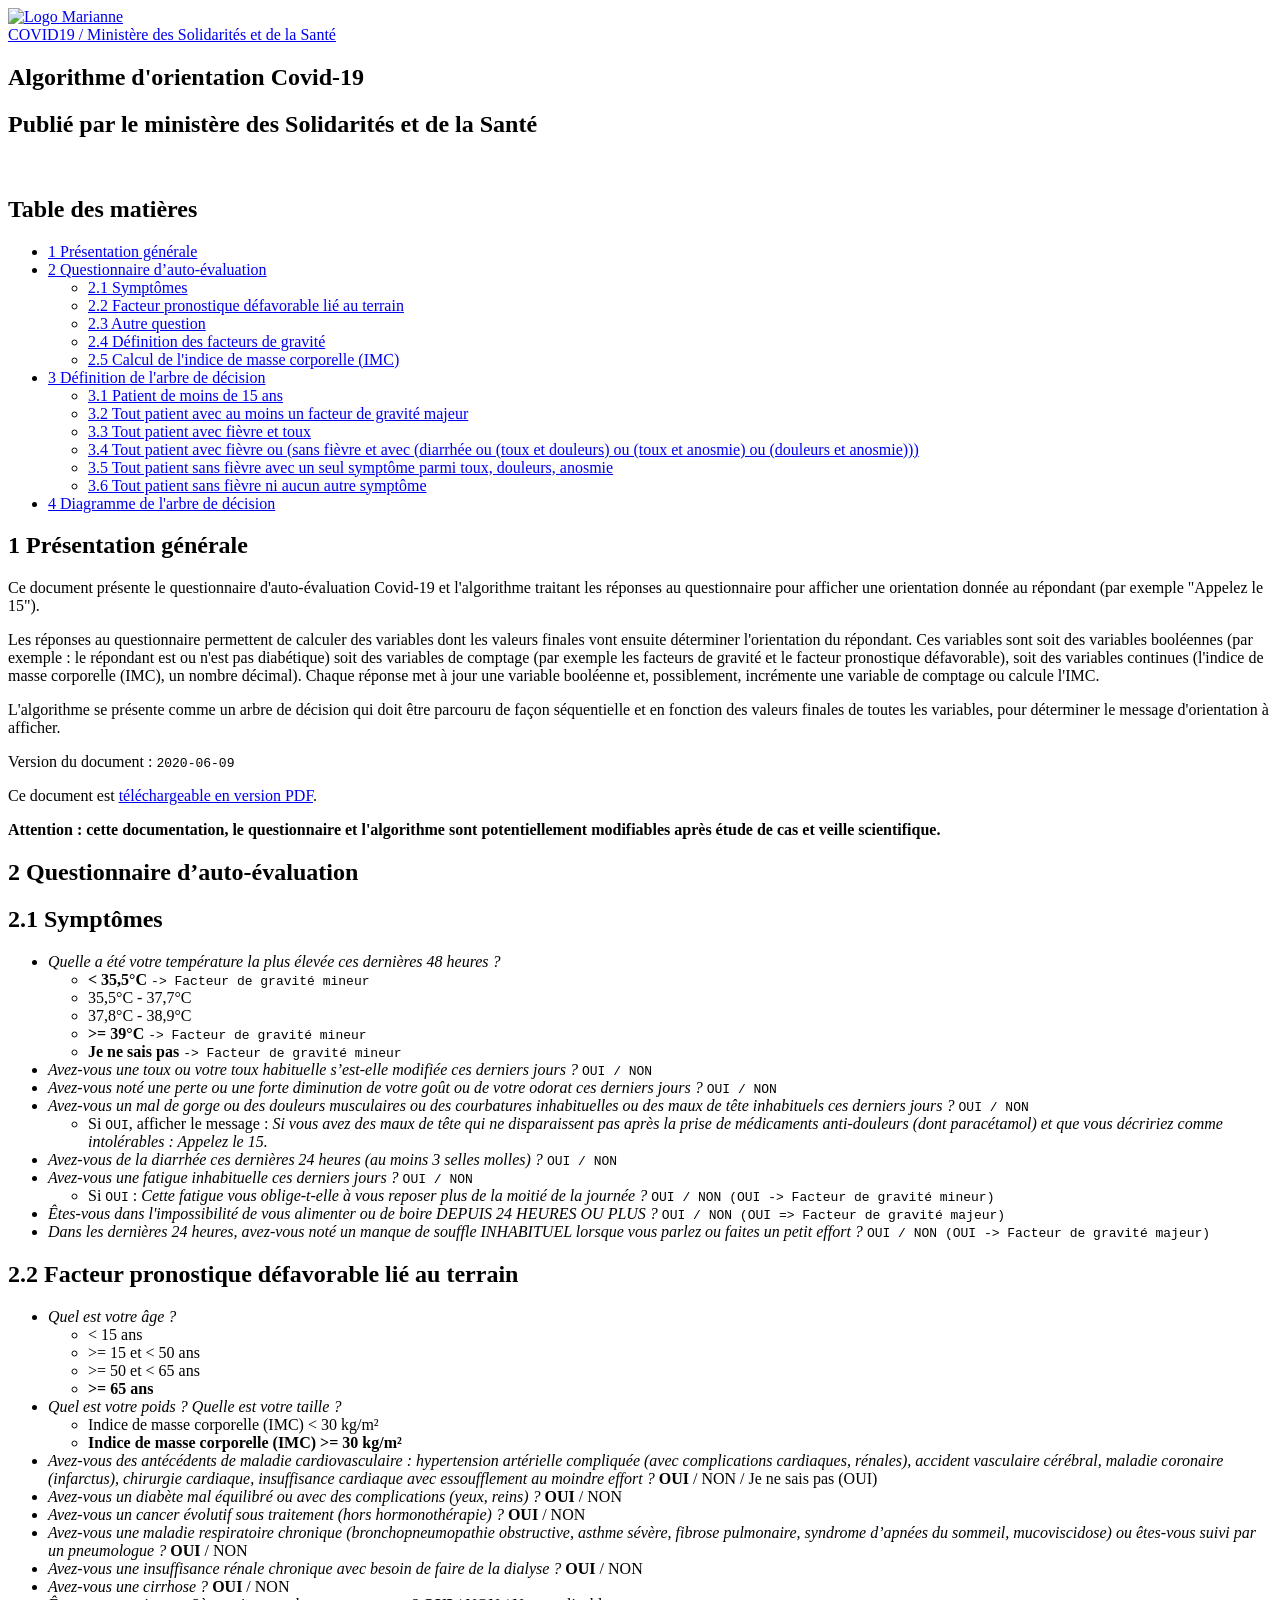
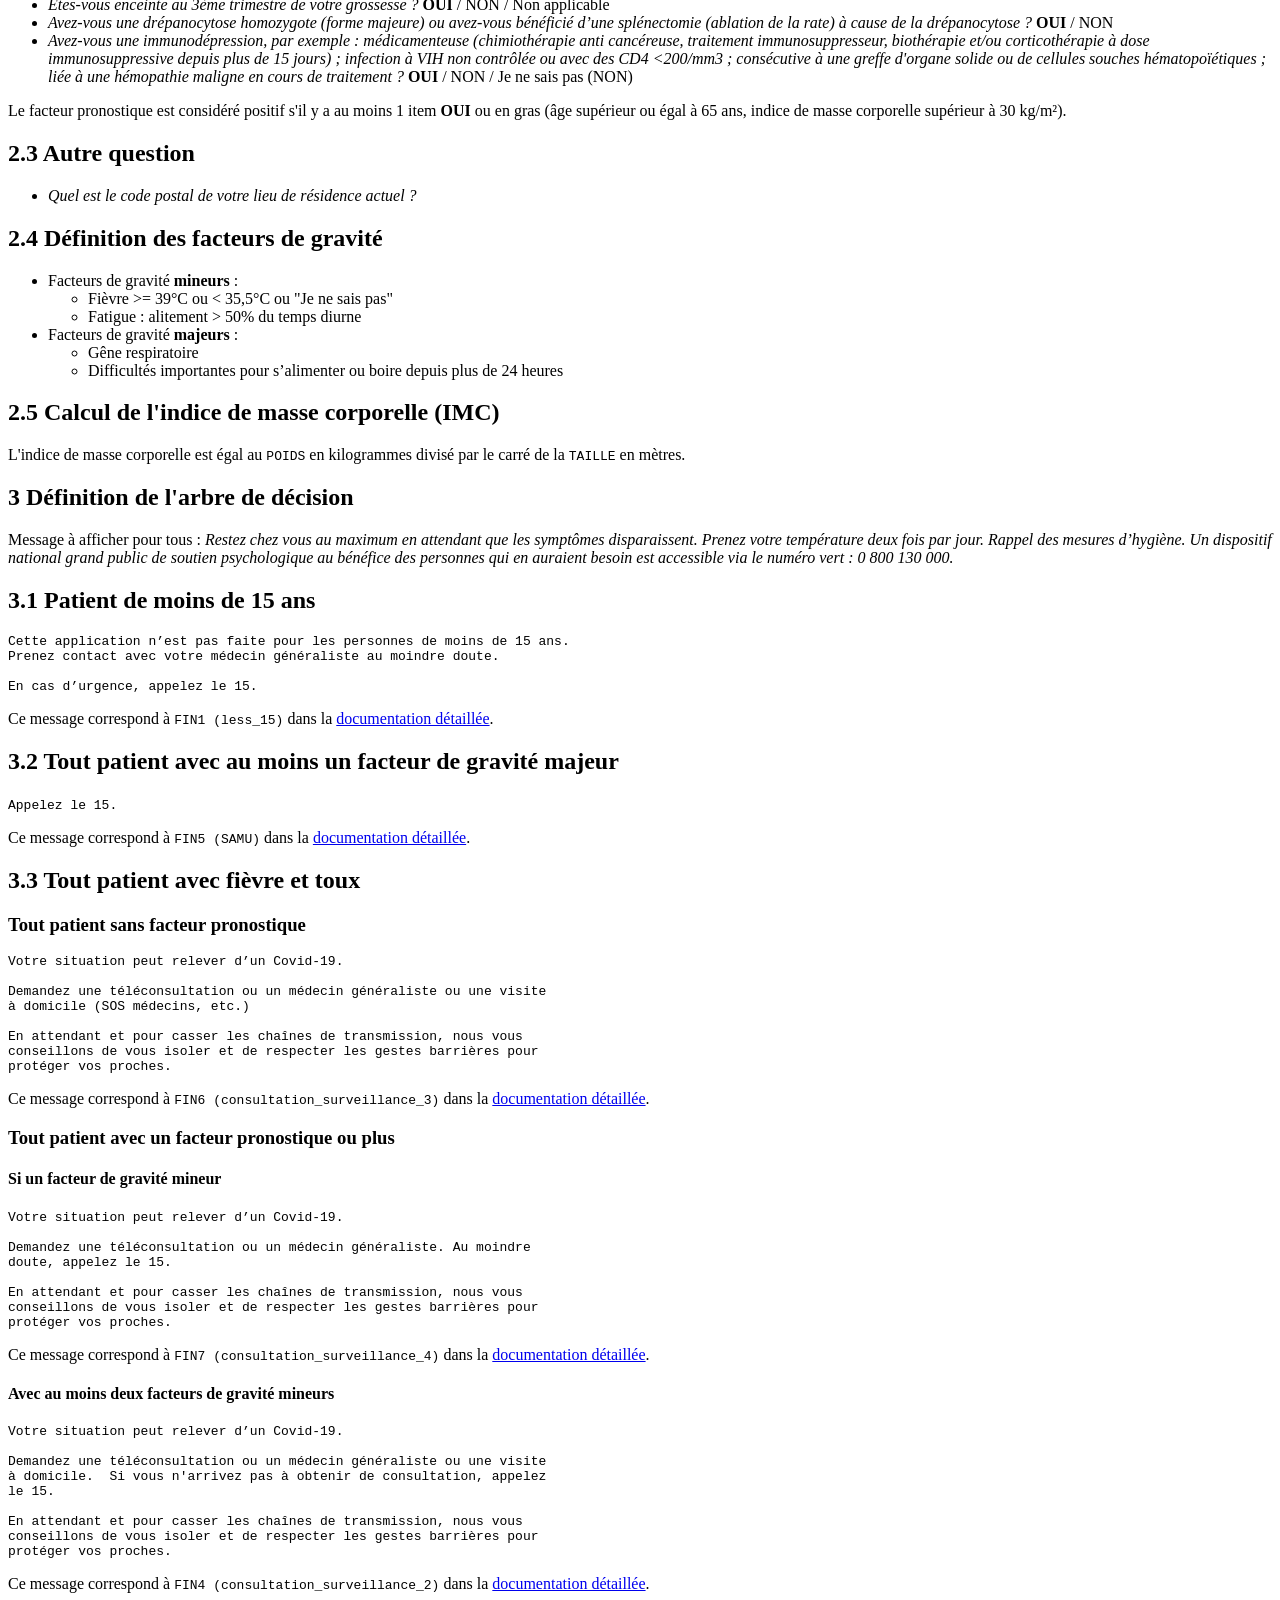
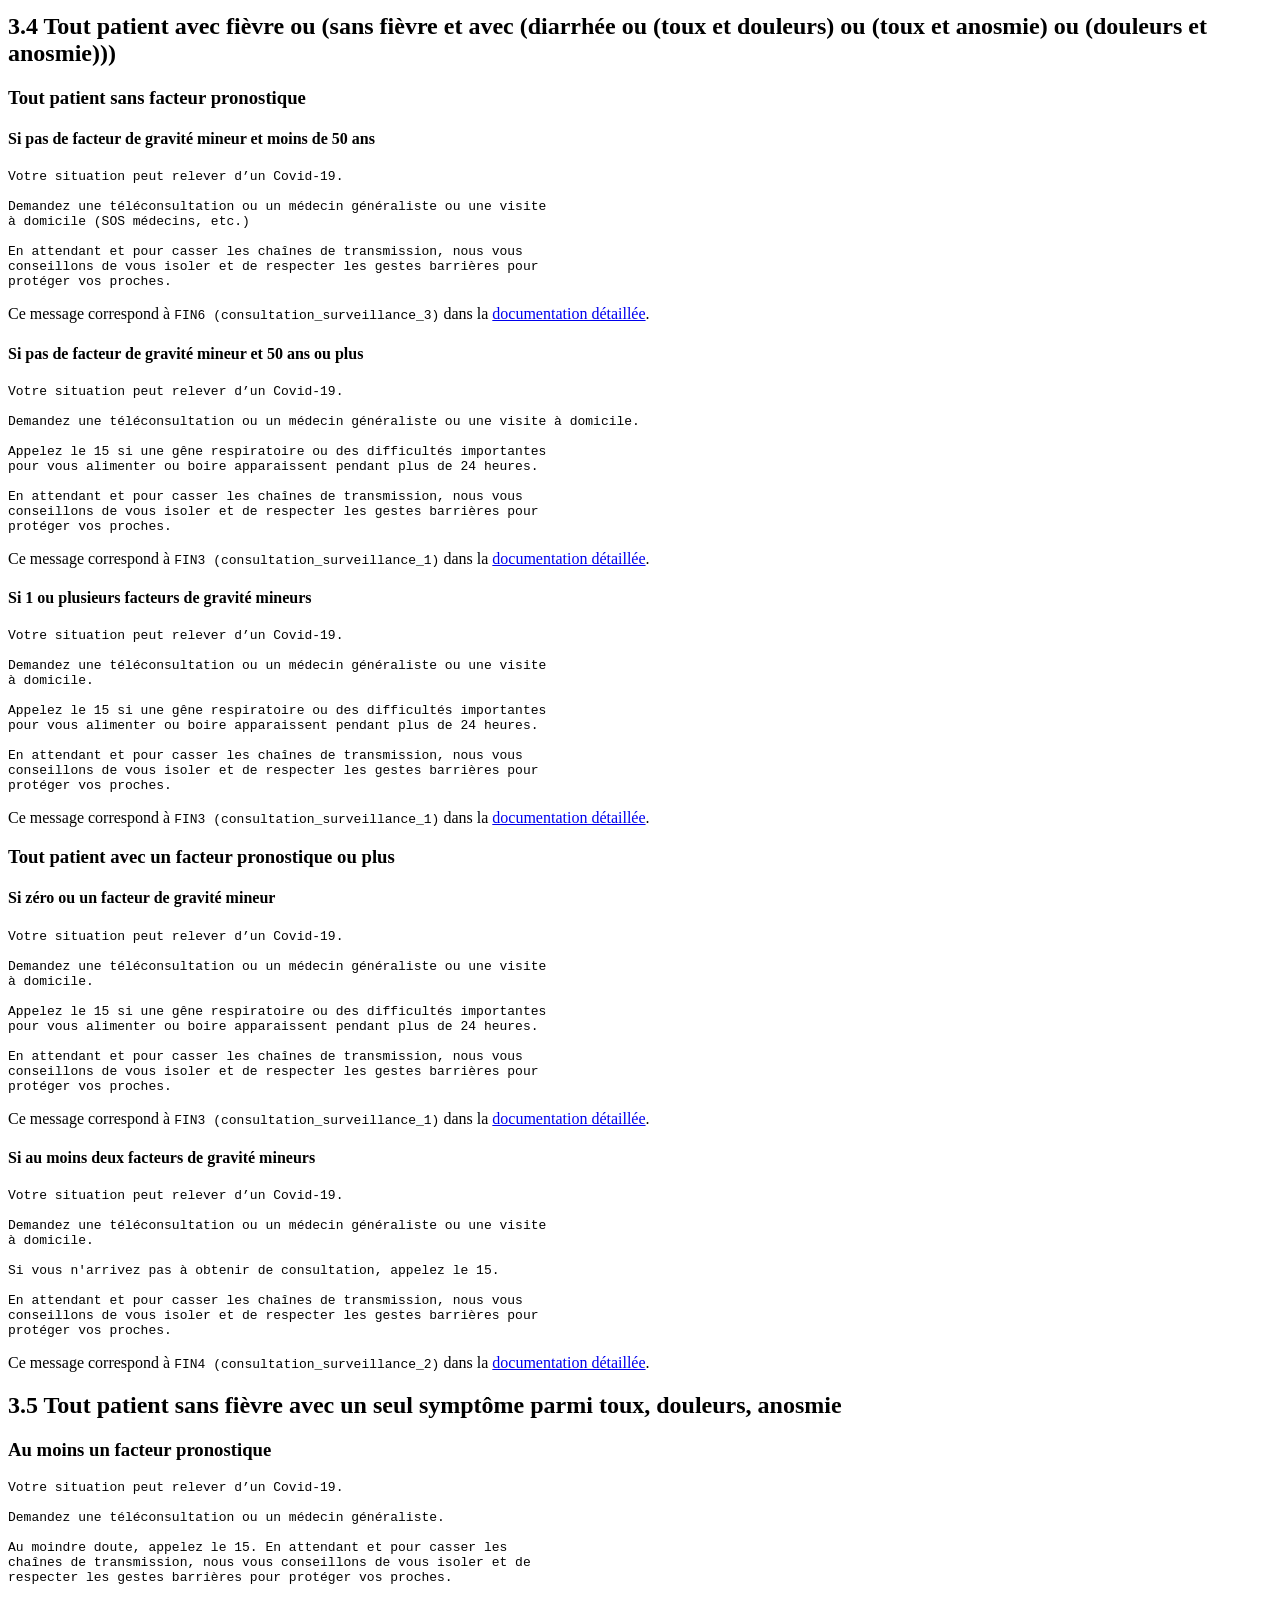
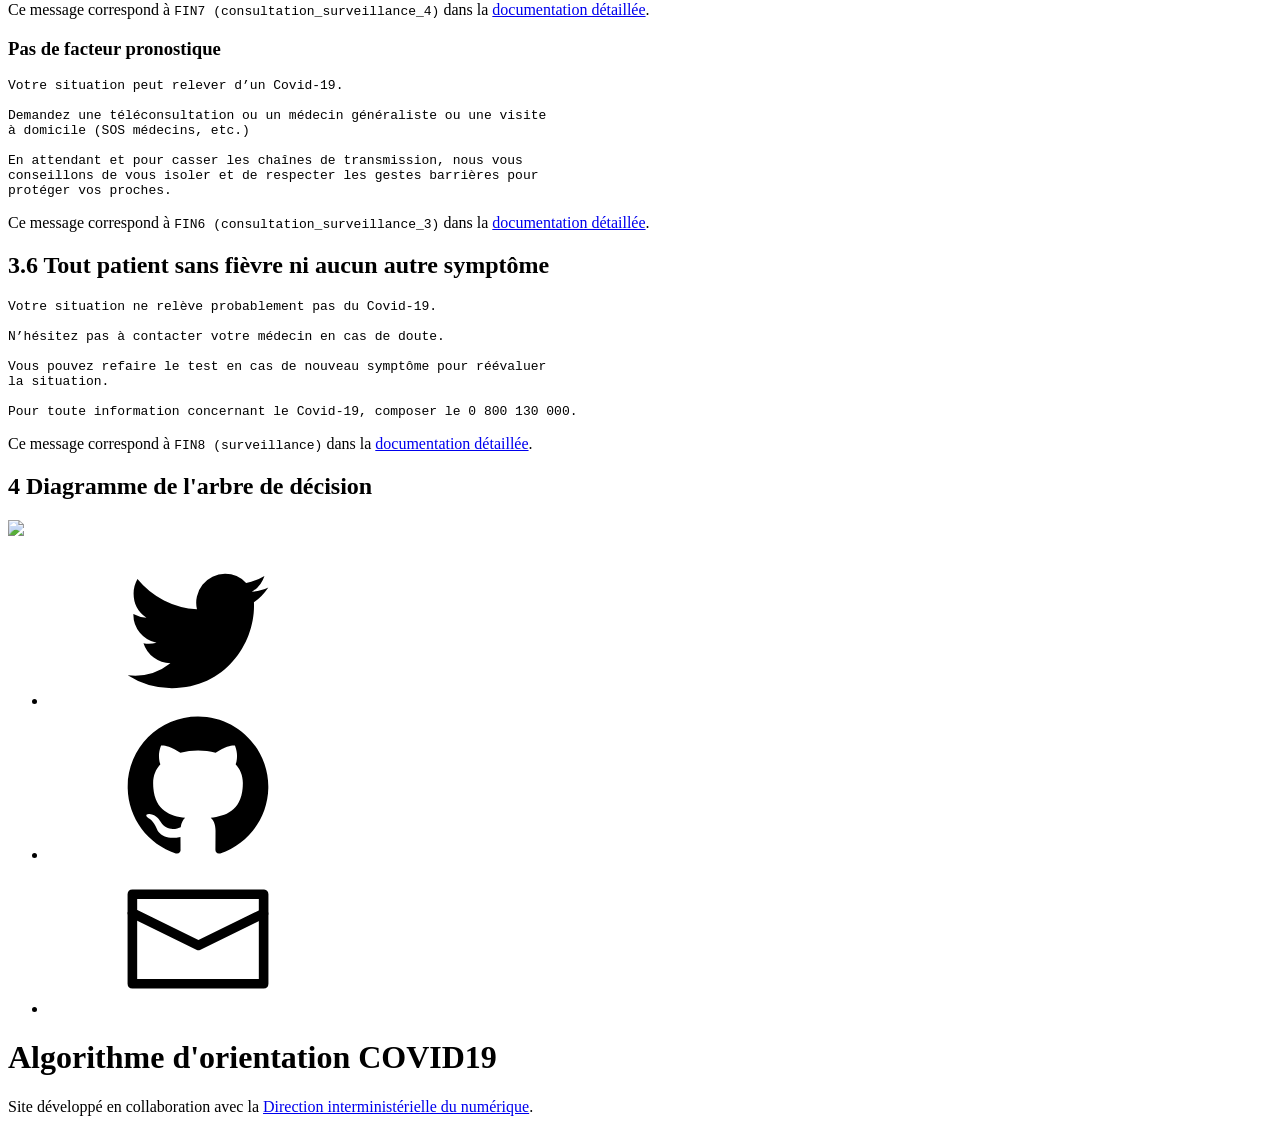
==== commit b53ed647: "Generate static files" ====
--- a/docs/algorithme-orientation-covid19.html
+++ b/docs/algorithme-orientation-covid19.html
@@ -1,8 +1,8 @@
 <!DOCTYPE html>
-<html lang="fr"><head><title>Documentation de l'algorithme d'orientation Covid-19 du ministère des Solidarités et de la Santé</title><meta charset="utf-8"><meta content="Algorithme Covid-19 DGOS DINUM" name="keywords"><meta content="Algorithme d&apos;orientation Covid-19 publié par le ministère des Solidarités et de la Santé" name="description"><meta content="width=device-width, initial-scale=1, shrink-to-fit=yes" name="viewport"><link href="https://delegation-numerique-en-sante.github.io/covid19-algorithme-orientation/" rel="canonical"><meta content="fr_FR" property="og:locale"><meta content="meta" property="og:type"><meta content="Documentation de l&apos;algorithme d&apos;orientation Covid-19 du ministère des Solidarités et de la Santé" property="og:title"><meta content="https://delegation-numerique-en-sante.github.io/covid19-algorithme-orientation/" property="og:url"><meta content="Documentation de l&apos;algorithme d&apos;orientation Covid-19 du ministère des Solidarités et de la Santé" property="og:site_name"><meta property="og:image"><meta content="summary_large_image" name="twitter:card"><meta content="Documentation de l&apos;algorithme d&apos;orientation Covid-19 du ministère des Solidarités et de la Santé" name="twitter:title"><meta content="" name="twitter:site"><meta content="" name="twitter:creator"><link href="https://cdnjs.cloudflare.com/ajax/libs/font-awesome/5.11.2/css/all.min.css" rel="stylesheet" type="text/css"><link href="css/choices.css" rel="stylesheet" type="text/css"><link href="css/custom.css" rel="stylesheet" type="text/css"><script async type="text/javascript">var _paq = window._paq || [];_paq.push(['trackPageView']);_paq.push(['enableLinkTracking']);(function(){var u="//stats.data.gouv.fr/";_paq.push(['setTrackerUrl', u+'piwik.php']);_paq.push(['setSiteId', '122']);var d=document, g=d.createElement('script'), s=d.getElementsByTagName('script')[0];g.type='text/javascript'; g.async=true; g.defer=true; g.src=u+'matomo.js'; s.parentNode.insertBefore(g,s);})();</script><noscript><p><img alt="" src="//stats.data.gouv.fr/piwik.php?idsite=122&amp;rec=1" style="border:0;"></p></noscript></head><body><svg aria-hidden="true" focusable="false" style="display:none"><defs><symbol clip-rule="evenodd" fill-rule="evenodd" id="copy" stroke-linejoin="round" stroke-miterlimit="1.414" viewbox="0 0 32 32" xmlns="http://www.w3.org/2000/svg"><path d="M19.75 8.5V1H6.625L1 6.625V23.5h11.25V31H31V8.5H19.75zM6.625 3.651v2.974H3.651l2.974-2.974zm-3.75 17.974V8.5H8.5V2.875h9.375V8.5l-5.625 5.625v7.5H2.875zm15-10.474v2.974h-2.974l2.974-2.974zm11.25 17.974h-15V16h5.625v-5.625h9.375v18.75z" fill-rule="nonzero"></path></symbol><symbol clip-rule="evenodd" fill-rule="evenodd" id="envelope" stroke-linejoin="round" stroke-miterlimit="1.414" viewbox="0 0 32 32" xmlns="http://www.w3.org/2000/svg"><g fill-rule="nonzero"><path d="M30.1 5.419c-9.355-.002-18.733-.005-28.1-.005A1.06 1.06 0 0 0 .975 6.439v19.122A1.06 1.06 0 0 0 2 26.586h28a1.061 1.061 0 0 0 1.025-1.025V6.439a1.056 1.056 0 0 0-.925-1.02zM3.025 7.464h25.95v17.072H3.025V7.464z"></path><path d="M30.06 9.513c.933.098 1.382 1.395.393 1.945L16.54 18.287c-.438.188-.479.178-.893 0L1.733 11.458c-1.743-.968-.065-2.254.894-1.842l13.466 6.61 13.562-6.651c.3-.094.312-.062.405-.062z"></path></g></symbol><symbol clip-rule="evenodd" fill-rule="evenodd" id="facebook" stroke-linejoin="round" stroke-miterlimit="1.414" viewbox="0 0 32 32" xmlns="http://www.w3.org/2000/svg"><path d="M28.188 1H3.812A2.821 2.821 0 0 0 1 3.813v24.375A2.821 2.821 0 0 0 3.813 31H16V17.875h-3.75v-3.75H16V12.25a5.635 5.635 0 0 1 5.625-5.625h3.75v3.75h-3.75a1.88 1.88 0 0 0-1.875 1.875v1.875h5.625l-.937 3.75H19.75V31h8.438A2.821 2.821 0 0 0 31 28.187V3.812A2.821 2.821 0 0 0 28.188 1z"></path></symbol><symbol clip-rule="evenodd" fill-rule="evenodd" id="github" stroke-linejoin="round" stroke-miterlimit="1.414" viewbox="0 0 32 32" xmlns="http://www.w3.org/2000/svg"><path d="M16 1.371c-8.284 0-15 6.715-15 15 0 6.627 4.298 12.25 10.258 14.233.75.138 1.026-.326 1.026-.722 0-.357-.014-1.54-.021-2.793-4.174.907-5.054-1.77-5.054-1.77-.682-1.733-1.665-2.195-1.665-2.195-1.361-.931.103-.912.103-.912 1.506.106 2.299 1.546 2.299 1.546 1.338 2.293 3.509 1.63 4.365 1.247.134-.969.523-1.631.952-2.006-3.331-.379-6.834-1.666-6.834-7.413 0-1.638.586-2.976 1.546-4.027-.156-.378-.669-1.903.145-3.969 0 0 1.26-.403 4.126 1.537a14.453 14.453 0 0 1 3.755-.505c1.274.006 2.558.173 3.757.505 2.864-1.94 4.121-1.537 4.121-1.537.816 2.066.303 3.591.147 3.969.962 1.05 1.544 2.389 1.544 4.027 0 5.761-3.509 7.029-6.849 7.401.538.466 1.017 1.379 1.017 2.778 0 2.007-.018 3.623-.018 4.117 0 .399.27.867 1.03.72C26.707 28.616 31 22.996 31 16.371c0-8.285-6.716-15-15-15z" fill-rule="nonzero"></path></symbol><symbol clip-rule="evenodd" fill-rule="evenodd" id="googleplus" stroke-linejoin="round" stroke-miterlimit="1.414" viewbox="0 0 32 32" xmlns="http://www.w3.org/2000/svg"><path d="M28.188 1H3.812A2.821 2.821 0 0 0 1 3.813v24.375A2.821 2.821 0 0 0 3.813 31h24.375A2.821 2.821 0 0 0 31 28.187V3.812A2.821 2.821 0 0 0 28.187 1zM12.251 23.5a7.493 7.493 0 0 1-7.5-7.5c0-4.148 3.352-7.5 7.5-7.5 2.027 0 3.721.738 5.028 1.963l-2.039 1.958c-.557-.534-1.529-1.154-2.989-1.154-2.56 0-4.653 2.121-4.653 4.734s2.092 4.734 4.653 4.734c2.971 0 4.084-2.133 4.254-3.234h-4.253v-2.573h7.084c.064.375.117.75.117 1.243 0 4.289-2.872 7.33-7.201 7.33l-.001-.001zm15-7.5h-1.875v1.875h-1.875V16h-1.875v-1.875h1.875V12.25h1.875v1.875h1.875V16z" fill-rule="nonzero"></path></symbol><symbol clip-rule="evenodd" fill-rule="evenodd" id="magnifier" stroke-linejoin="round" stroke-miterlimit="1.414" viewbox="0 0 32 32" xmlns="http://www.w3.org/2000/svg"><path d="M30.07 26.529l-7.106-6.043c-.735-.662-1.521-.964-2.155-.936a11.194 11.194 0 0 0 2.691-7.299c0-6.214-5.036-11.25-11.25-11.25S1 6.037 1 12.251s5.036 11.25 11.25 11.25c2.786 0 5.334-1.012 7.299-2.691-.03.634.274 1.42.936 2.155l6.043 7.106c1.035 1.149 2.725 1.247 3.756.216 1.031-1.032.934-2.723-.216-3.756l.002-.002zm-17.82-6.78a7.5 7.5 0 1 1 0-15 7.5 7.5 0 0 1 0 15z" fill-rule="nonzero"></path></symbol><symbol clip-rule="evenodd" fill-rule="evenodd" id="round-cross" stroke-linejoin="round" stroke-miterlimit="1.414" viewbox="0 0 32 32" xmlns="http://www.w3.org/2000/svg"><path d="M16 .5C24.554.5 31.5 7.446 31.5 16S24.554 31.5 16 31.5.5 24.554.5 16 7.446.5 16 .5zm6.161 11.718a7.233 7.233 0 0 0-2.379-2.379L16 13.621l-3.782-3.782a7.233 7.233 0 0 0-2.379 2.379L13.621 16l-3.782 3.782a7.233 7.233 0 0 0 2.379 2.379L16 18.379l3.782 3.782a7.233 7.233 0 0 0 2.379-2.379L18.379 16l3.782-3.782z" fill-rule="nonzero"></path></symbol><symbol clip-rule="evenodd" fill-rule="evenodd" id="rss" stroke-linejoin="round" stroke-miterlimit="1.414" viewbox="0 0 32 32" xmlns="http://www.w3.org/2000/svg"><path d="M28.188 1H3.812A2.821 2.821 0 0 0 1 3.813v24.375A2.821 2.821 0 0 0 3.813 31h24.375A2.821 2.821 0 0 0 31 28.187V3.812A2.821 2.821 0 0 0 28.187 1zM9.175 25.352a2.541 2.541 0 0 1-2.549-2.537 2.553 2.553 0 0 1 2.549-2.543 2.55 2.55 0 0 1 2.549 2.543 2.541 2.541 0 0 1-2.549 2.537zm6.399.023a8.913 8.913 0 0 0-2.62-6.339 8.882 8.882 0 0 0-6.328-2.625v-3.668c6.961 0 12.633 5.666 12.633 12.633h-3.685v-.001zm6.51 0c0-8.526-6.932-15.469-15.451-15.469V6.239c10.546 0 19.13 8.589 19.13 19.137h-3.68v-.001z" fill-rule="nonzero"></path></symbol><symbol clip-rule="evenodd" fill-rule="evenodd" id="twitter" stroke-linejoin="round" stroke-miterlimit="1.414" viewbox="0 0 32 32" xmlns="http://www.w3.org/2000/svg"><path d="M31.003 6.695c-1.102.492-2.291.82-3.533.966a6.185 6.185 0 0 0 2.706-3.404 12.404 12.404 0 0 1-3.908 1.495 6.154 6.154 0 0 0-4.495-1.94 6.153 6.153 0 0 0-5.994 7.553A17.468 17.468 0 0 1 3.093 4.932a6.15 6.15 0 0 0-.831 3.094 6.147 6.147 0 0 0 2.736 5.122 6.16 6.16 0 0 1-2.789-.768v.076a6.154 6.154 0 0 0 4.94 6.034 6.149 6.149 0 0 1-2.783.106 6.177 6.177 0 0 0 5.748 4.277 12.347 12.347 0 0 1-9.117 2.549 17.4 17.4 0 0 0 9.44 2.766c11.32 0 17.513-9.381 17.513-17.514 0-.269-.005-.533-.017-.796a12.405 12.405 0 0 0 3.07-3.182v-.001z" fill-rule="nonzero"></path></symbol></defs></svg><nav aria-label="main navigation" class="navbar" role="navigation"><div class="navbar-brand"><a class="navbar-item" href="https://delegation-numerique-en-sante.github.io/covid19-algorithme-orientation/"><img alt="Logo Marianne" class="image is-128x128" src="images/logo-marianne.svg"></a></div><div class="navbar-end"><div class="navbar-menu is-size-5"><a class="navbar-item" href="https://solidarites-sante.gouv.fr/soins-et-maladies/maladies/maladies-infectieuses/coronavirus/coronavirus-questions-reponses" title="Retour à la page d&apos;information COVID19 du ministère des Solidarités et de la Santé">COVID19 / Ministère des Solidarités et de la Santé</a></div></div></nav><section class="hero"><div class="hero-body"><div class="container"><h1 class="title has-text-centered">Algorithme d'orientation Covid-19</h1><h2 class="subtitle column is-8 is-offset-2 has-text-centered">Publié par le ministère des Solidarités et de la Santé</h2></div></div></section><section class="section"><div class="column is-8 is-offset-2"><br><div><h1 class="title">Table des matières</h1><ul class="list"><li class="list-item is-size-6"><a href="#org10aae6a">1 Présentation générale</a></li><li class="list-item is-size-6"><a href="#orgaf909e6">2 Questionnaire d’auto-évaluation</a><ul class="list"><li class="list-item is-size-6"><a href="#org5dcddcc">2.1 Symptômes</a></li><li class="list-item is-size-6"><a href="#orgf573db3">2.2 Facteur pronostique défavorable lié au terrain</a></li><li class="list-item is-size-6"><a href="#org759144b">2.3 Autre question</a></li><li class="list-item is-size-6"><a href="#orgd8b80f7">2.4 Définition des facteurs de gravité</a></li><li class="list-item is-size-6"><a href="#org9551556">2.5 Calcul de l'indice de masse corporelle (IMC)</a></li></ul></li><li class="list-item is-size-6"><a href="#orge5d11d2">3 Définition de l'arbre de décision</a><ul class="list"><li class="list-item is-size-6"><a href="#org3e82663">3.1 Patient de moins de 15 ans</a></li><li class="list-item is-size-6"><a href="#orgc1d3415">3.2 Tout patient avec au moins un facteur de gravité majeur</a></li><li class="list-item is-size-6"><a href="#org641e3dd">3.3 Tout patient avec fièvre et toux</a></li><li class="list-item is-size-6"><a href="#org7298b48">3.4 Tout patient avec fièvre ou (sans fièvre et avec (diarrhée ou (toux et douleurs) ou (toux et anosmie) ou (douleurs et anosmie)))</a></li><li class="list-item is-size-6"><a href="#orgec4eb26">3.5 Tout patient sans fièvre avec un seul symptôme parmi toux, douleurs, anosmie</a></li><li class="list-item is-size-6"><a href="#org9ffb7f2">3.6 Tout patient sans fièvre ni aucun autre symptôme</a></li></ul></li><li class="list-item is-size-6"><a href="#org355e4c9">4 Diagramme de l'arbre de décision</a></li></ul><p class="is-size-6"><a id="org10aae6a"></a></p><h1 class="title">1 Présentation générale</h1><p class="is-size-6">Ce document présente le questionnaire d'auto-évaluation Covid-19 et l'algorithme traitant les réponses au questionnaire pour afficher une orientation donnée au répondant (par exemple "Appelez le 15").</p><p class="is-size-6">Les réponses au questionnaire permettent de calculer des variables dont les valeurs finales vont ensuite déterminer l'orientation du répondant.  Ces variables sont soit des variables booléennes (par exemple : le répondant est ou n'est pas diabétique) soit des variables de comptage (par exemple les facteurs de gravité et le facteur pronostique défavorable), soit des variables continues (l'indice de masse corporelle (IMC), un nombre décimal).  Chaque réponse met à jour une variable booléenne et, possiblement, incrémente une variable de comptage ou calcule l'IMC.</p><p class="is-size-6">L'algorithme se présente comme un arbre de décision qui doit être parcouru de façon séquentielle et en fonction des valeurs finales de toutes les variables, pour déterminer le message d'orientation à afficher.</p><p class="is-size-6">Version du document : <code>2020-06-09</code></p><p class="is-size-6">Ce document est <a href="https://esante.gouv.fr/algorithme-orientation">téléchargeable en version PDF</a>.</p><p class="is-size-6"><strong>Attention : cette documentation, le questionnaire et l'algorithme sont potentiellement modifiables après étude de cas et veille scientifique.</strong></p><p class="is-size-6"><a id="orgaf909e6"></a></p><h1 class="title">2 Questionnaire d’auto-évaluation</h1><p class="is-size-6"><a id="org5dcddcc"></a></p><h2>2.1 Symptômes</h2><ul class="list"><li class="list-item is-size-6"><em>Quelle a été votre température la plus élevée ces dernières 48 heures ?</em><ul class="list"><li class="list-item is-size-6"><strong>< 35,5°C</strong> <code>-> Facteur de gravité mineur</code></li><li class="list-item is-size-6">35,5°C - 37,7°C</li><li class="list-item is-size-6">37,8°C - 38,9°C</li><li class="list-item is-size-6"><strong>>= 39°C</strong> <code>-> Facteur de gravité mineur</code></li><li class="list-item is-size-6"><strong>Je ne sais pas</strong> <code>-> Facteur de gravité mineur</code></li></ul></li><li class="list-item is-size-6"><em>Avez-vous une toux ou votre toux habituelle s’est-elle modifiée ces derniers jours ?</em> <code>OUI / NON</code></li><li class="list-item is-size-6"><em>Avez-vous noté une perte ou une forte diminution de votre goût ou de votre odorat ces derniers jours ?</em> <code>OUI / NON</code></li><li class="list-item is-size-6"><em>Avez-vous un mal de gorge ou des douleurs musculaires ou des courbatures inhabituelles ou des maux de tête inhabituels ces derniers jours ?</em> <code>OUI / NON</code><ul class="list"><li class="list-item is-size-6">Si <code>OUI</code>, afficher le message : <em>Si vous avez des maux de tête qui ne disparaissent pas après la prise de médicaments anti-douleurs (dont paracétamol) et que vous décririez comme intolérables : Appelez le 15.</em></li></ul></li><li class="list-item is-size-6"><em>Avez-vous de la diarrhée ces dernières 24 heures (au moins 3 selles molles) ?</em> <code>OUI / NON</code></li><li class="list-item is-size-6"><em>Avez-vous une fatigue inhabituelle ces derniers jours ?</em> <code>OUI / NON</code><ul class="list"><li class="list-item is-size-6">Si <code>OUI</code> : <em>Cette fatigue vous oblige-t-elle à vous reposer plus de la moitié de la journée ?</em> <code>OUI / NON (OUI -> Facteur de gravité mineur)</code></li></ul></li><li class="list-item is-size-6"><em>Êtes-vous dans l'impossibilité de vous alimenter ou de boire DEPUIS 24 HEURES OU PLUS ?</em> <code>OUI / NON (OUI => Facteur de gravité majeur)</code></li><li class="list-item is-size-6"><em>Dans les dernières 24 heures, avez-vous noté un manque de souffle INHABITUEL lorsque vous parlez ou faites un petit effort ?</em> <code>OUI / NON (OUI -> Facteur de gravité majeur)</code></li></ul><p class="is-size-6"><a id="orgf573db3"></a></p><h2>2.2 Facteur pronostique défavorable lié au terrain</h2><ul class="list"><li class="list-item is-size-6"><em>Quel est votre âge ?</em><ul class="list"><li class="list-item is-size-6">< 15 ans</li><li class="list-item is-size-6">>= 15 et < 50 ans</li><li class="list-item is-size-6">>= 50 et < 65 ans</li><li class="list-item is-size-6"><strong>>= 65 ans</strong></li></ul></li><li class="list-item is-size-6"><em>Quel est votre poids ? Quelle est votre taille ?</em><ul class="list"><li class="list-item is-size-6">Indice de masse corporelle (IMC) < 30 kg/m²</li><li class="list-item is-size-6"><strong>Indice de masse corporelle (IMC) >= 30 kg/m²</strong></li></ul></li><li class="list-item is-size-6"><em>Avez-vous des antécédents de maladie cardiovasculaire : hypertension artérielle compliquée (avec complications cardiaques, rénales), accident vasculaire cérébral, maladie coronaire (infarctus), chirurgie cardiaque, insuffisance cardiaque avec essoufflement au moindre effort ?</em> <strong>OUI</strong> / NON / Je ne sais pas (OUI)</li><li class="list-item is-size-6"><em>Avez-vous un diabète mal équilibré ou avec des complications (yeux, reins) ?</em> <strong>OUI</strong> / NON</li><li class="list-item is-size-6"><em>Avez-vous un cancer évolutif sous traitement (hors hormonothérapie) ?</em> <strong>OUI</strong> / NON</li><li class="list-item is-size-6"><em>Avez-vous une maladie respiratoire chronique (bronchopneumopathie obstructive, asthme sévère, fibrose pulmonaire, syndrome d’apnées du sommeil, mucoviscidose) ou êtes-vous suivi par un pneumologue ?</em> <strong>OUI</strong> / NON</li><li class="list-item is-size-6"><em>Avez-vous une insuffisance rénale chronique avec besoin de faire de la dialyse ?</em> <strong>OUI</strong> / NON</li><li class="list-item is-size-6"><em>Avez-vous une cirrhose ?</em> <strong>OUI</strong> / NON</li><li class="list-item is-size-6"><em>Êtes-vous enceinte au 3ème trimestre de votre grossesse ?</em> <strong>OUI</strong> / NON / Non applicable</li><li class="list-item is-size-6"><em>Avez-vous une drépanocytose homozygote (forme majeure) ou avez-vous bénéficié d’une splénectomie (ablation de la rate) à cause de la drépanocytose ?</em> <strong>OUI</strong> / NON</li><li class="list-item is-size-6"><em>Avez-vous une immunodépression, par exemple : médicamenteuse (chimiothérapie anti cancéreuse, traitement immunosuppresseur, biothérapie et/ou corticothérapie à dose immunosuppressive depuis plus de 15 jours) ; infection à VIH non contrôlée ou avec des CD4 <200/mm3 ; consécutive à une greffe d'organe solide ou de cellules souches hématopoïétiques ; liée à une hémopathie maligne en cours de traitement ?</em> <strong>OUI</strong> / NON / Je ne sais pas (NON)</li></ul><p class="is-size-6">Le facteur pronostique est considéré positif s'il y a au moins 1 item <strong>OUI</strong> ou en gras (âge supérieur ou égal à 65 ans, indice de masse corporelle supérieur à 30 kg/m²).</p><p class="is-size-6"><a id="org759144b"></a></p><h2>2.3 Autre question</h2><ul class="list"><li class="list-item is-size-6"><em>Quel est le code postal de votre lieu de résidence actuel ?</em></li></ul><p class="is-size-6"><a id="orgd8b80f7"></a></p><h2>2.4 Définition des facteurs de gravité</h2><ul class="list"><li class="list-item is-size-6">Facteurs de gravité <strong>mineurs</strong> :<ul class="list"><li class="list-item is-size-6">Fièvre >= 39°C ou < 35,5°C ou "Je ne sais pas"</li><li class="list-item is-size-6">Fatigue : alitement > 50% du temps diurne</li></ul></li><li class="list-item is-size-6">Facteurs de gravité <strong>majeurs</strong> :<ul class="list"><li class="list-item is-size-6">Gêne respiratoire</li><li class="list-item is-size-6">Difficultés importantes pour s’alimenter ou boire depuis plus de 24 heures</li></ul></li></ul><p class="is-size-6"><a id="org9551556"></a></p><h2>2.5 Calcul de l'indice de masse corporelle (IMC)</h2><p class="is-size-6">L'indice de masse corporelle est égal au <code>POIDS</code> en kilogrammes divisé par le carré de la <code>TAILLE</code> en mètres.</p><p class="is-size-6"><a id="orge5d11d2"></a></p><h1 class="title">3 Définition de l'arbre de décision</h1><p class="is-size-6">Message à afficher pour tous : <em>Restez chez vous au maximum en attendant que les symptômes disparaissent. Prenez votre température deux fois par jour. Rappel des mesures d’hygiène. Un dispositif national grand public de soutien psychologique au bénéfice des personnes qui en auraient besoin est accessible via le numéro vert : 0 800 130 000.</em></p><p class="is-size-6"><a id="org3e82663"></a></p><h2>3.1 Patient de moins de 15 ans</h2><pre class="is-size-6"><code>Cette application n’est pas faite pour les personnes de moins de 15 ans.
+<html lang="fr"><head><title>Documentation de l'algorithme d'orientation Covid-19 du ministère des Solidarités et de la Santé</title><meta charset="utf-8"><meta content="Algorithme Covid-19 DGOS DINUM" name="keywords"><meta content="Algorithme d&apos;orientation Covid-19 publié par le ministère des Solidarités et de la Santé" name="description"><meta content="width=device-width, initial-scale=1, shrink-to-fit=yes" name="viewport"><link href="https://delegation-numerique-en-sante.github.io/covid19-algorithme-orientation/" rel="canonical"><meta content="fr_FR" property="og:locale"><meta content="meta" property="og:type"><meta content="Documentation de l&apos;algorithme d&apos;orientation Covid-19 du ministère des Solidarités et de la Santé" property="og:title"><meta content="https://delegation-numerique-en-sante.github.io/covid19-algorithme-orientation/" property="og:url"><meta content="Documentation de l&apos;algorithme d&apos;orientation Covid-19 du ministère des Solidarités et de la Santé" property="og:site_name"><meta property="og:image"><meta content="summary_large_image" name="twitter:card"><meta content="Documentation de l&apos;algorithme d&apos;orientation Covid-19 du ministère des Solidarités et de la Santé" name="twitter:title"><meta content="" name="twitter:site"><meta content="" name="twitter:creator"><link href="https://cdnjs.cloudflare.com/ajax/libs/font-awesome/5.11.2/css/all.min.css" rel="stylesheet" type="text/css"><link href="css/choices.css" rel="stylesheet" type="text/css"><link href="css/custom.css" rel="stylesheet" type="text/css"><script async type="text/javascript">var _paq = window._paq || [];_paq.push(['trackPageView']);_paq.push(['enableLinkTracking']);(function(){var u="//stats.data.gouv.fr/";_paq.push(['setTrackerUrl', u+'piwik.php']);_paq.push(['setSiteId', '122']);var d=document, g=d.createElement('script'), s=d.getElementsByTagName('script')[0];g.type='text/javascript'; g.async=true; g.defer=true; g.src=u+'matomo.js'; s.parentNode.insertBefore(g,s);})();</script><noscript><p><img alt="" src="//stats.data.gouv.fr/piwik.php?idsite=122&amp;rec=1" style="border:0;"></p></noscript></head><body><svg aria-hidden="true" focusable="false" style="display:none"><defs><symbol clip-rule="evenodd" fill-rule="evenodd" id="copy" stroke-linejoin="round" stroke-miterlimit="1.414" viewbox="0 0 32 32" xmlns="http://www.w3.org/2000/svg"><path d="M19.75 8.5V1H6.625L1 6.625V23.5h11.25V31H31V8.5H19.75zM6.625 3.651v2.974H3.651l2.974-2.974zm-3.75 17.974V8.5H8.5V2.875h9.375V8.5l-5.625 5.625v7.5H2.875zm15-10.474v2.974h-2.974l2.974-2.974zm11.25 17.974h-15V16h5.625v-5.625h9.375v18.75z" fill-rule="nonzero"></path></symbol><symbol clip-rule="evenodd" fill-rule="evenodd" id="envelope" stroke-linejoin="round" stroke-miterlimit="1.414" viewbox="0 0 32 32" xmlns="http://www.w3.org/2000/svg"><g fill-rule="nonzero"><path d="M30.1 5.419c-9.355-.002-18.733-.005-28.1-.005A1.06 1.06 0 0 0 .975 6.439v19.122A1.06 1.06 0 0 0 2 26.586h28a1.061 1.061 0 0 0 1.025-1.025V6.439a1.056 1.056 0 0 0-.925-1.02zM3.025 7.464h25.95v17.072H3.025V7.464z"></path><path d="M30.06 9.513c.933.098 1.382 1.395.393 1.945L16.54 18.287c-.438.188-.479.178-.893 0L1.733 11.458c-1.743-.968-.065-2.254.894-1.842l13.466 6.61 13.562-6.651c.3-.094.312-.062.405-.062z"></path></g></symbol><symbol clip-rule="evenodd" fill-rule="evenodd" id="facebook" stroke-linejoin="round" stroke-miterlimit="1.414" viewbox="0 0 32 32" xmlns="http://www.w3.org/2000/svg"><path d="M28.188 1H3.812A2.821 2.821 0 0 0 1 3.813v24.375A2.821 2.821 0 0 0 3.813 31H16V17.875h-3.75v-3.75H16V12.25a5.635 5.635 0 0 1 5.625-5.625h3.75v3.75h-3.75a1.88 1.88 0 0 0-1.875 1.875v1.875h5.625l-.937 3.75H19.75V31h8.438A2.821 2.821 0 0 0 31 28.187V3.812A2.821 2.821 0 0 0 28.188 1z"></path></symbol><symbol clip-rule="evenodd" fill-rule="evenodd" id="github" stroke-linejoin="round" stroke-miterlimit="1.414" viewbox="0 0 32 32" xmlns="http://www.w3.org/2000/svg"><path d="M16 1.371c-8.284 0-15 6.715-15 15 0 6.627 4.298 12.25 10.258 14.233.75.138 1.026-.326 1.026-.722 0-.357-.014-1.54-.021-2.793-4.174.907-5.054-1.77-5.054-1.77-.682-1.733-1.665-2.195-1.665-2.195-1.361-.931.103-.912.103-.912 1.506.106 2.299 1.546 2.299 1.546 1.338 2.293 3.509 1.63 4.365 1.247.134-.969.523-1.631.952-2.006-3.331-.379-6.834-1.666-6.834-7.413 0-1.638.586-2.976 1.546-4.027-.156-.378-.669-1.903.145-3.969 0 0 1.26-.403 4.126 1.537a14.453 14.453 0 0 1 3.755-.505c1.274.006 2.558.173 3.757.505 2.864-1.94 4.121-1.537 4.121-1.537.816 2.066.303 3.591.147 3.969.962 1.05 1.544 2.389 1.544 4.027 0 5.761-3.509 7.029-6.849 7.401.538.466 1.017 1.379 1.017 2.778 0 2.007-.018 3.623-.018 4.117 0 .399.27.867 1.03.72C26.707 28.616 31 22.996 31 16.371c0-8.285-6.716-15-15-15z" fill-rule="nonzero"></path></symbol><symbol clip-rule="evenodd" fill-rule="evenodd" id="googleplus" stroke-linejoin="round" stroke-miterlimit="1.414" viewbox="0 0 32 32" xmlns="http://www.w3.org/2000/svg"><path d="M28.188 1H3.812A2.821 2.821 0 0 0 1 3.813v24.375A2.821 2.821 0 0 0 3.813 31h24.375A2.821 2.821 0 0 0 31 28.187V3.812A2.821 2.821 0 0 0 28.187 1zM12.251 23.5a7.493 7.493 0 0 1-7.5-7.5c0-4.148 3.352-7.5 7.5-7.5 2.027 0 3.721.738 5.028 1.963l-2.039 1.958c-.557-.534-1.529-1.154-2.989-1.154-2.56 0-4.653 2.121-4.653 4.734s2.092 4.734 4.653 4.734c2.971 0 4.084-2.133 4.254-3.234h-4.253v-2.573h7.084c.064.375.117.75.117 1.243 0 4.289-2.872 7.33-7.201 7.33l-.001-.001zm15-7.5h-1.875v1.875h-1.875V16h-1.875v-1.875h1.875V12.25h1.875v1.875h1.875V16z" fill-rule="nonzero"></path></symbol><symbol clip-rule="evenodd" fill-rule="evenodd" id="magnifier" stroke-linejoin="round" stroke-miterlimit="1.414" viewbox="0 0 32 32" xmlns="http://www.w3.org/2000/svg"><path d="M30.07 26.529l-7.106-6.043c-.735-.662-1.521-.964-2.155-.936a11.194 11.194 0 0 0 2.691-7.299c0-6.214-5.036-11.25-11.25-11.25S1 6.037 1 12.251s5.036 11.25 11.25 11.25c2.786 0 5.334-1.012 7.299-2.691-.03.634.274 1.42.936 2.155l6.043 7.106c1.035 1.149 2.725 1.247 3.756.216 1.031-1.032.934-2.723-.216-3.756l.002-.002zm-17.82-6.78a7.5 7.5 0 1 1 0-15 7.5 7.5 0 0 1 0 15z" fill-rule="nonzero"></path></symbol><symbol clip-rule="evenodd" fill-rule="evenodd" id="round-cross" stroke-linejoin="round" stroke-miterlimit="1.414" viewbox="0 0 32 32" xmlns="http://www.w3.org/2000/svg"><path d="M16 .5C24.554.5 31.5 7.446 31.5 16S24.554 31.5 16 31.5.5 24.554.5 16 7.446.5 16 .5zm6.161 11.718a7.233 7.233 0 0 0-2.379-2.379L16 13.621l-3.782-3.782a7.233 7.233 0 0 0-2.379 2.379L13.621 16l-3.782 3.782a7.233 7.233 0 0 0 2.379 2.379L16 18.379l3.782 3.782a7.233 7.233 0 0 0 2.379-2.379L18.379 16l3.782-3.782z" fill-rule="nonzero"></path></symbol><symbol clip-rule="evenodd" fill-rule="evenodd" id="rss" stroke-linejoin="round" stroke-miterlimit="1.414" viewbox="0 0 32 32" xmlns="http://www.w3.org/2000/svg"><path d="M28.188 1H3.812A2.821 2.821 0 0 0 1 3.813v24.375A2.821 2.821 0 0 0 3.813 31h24.375A2.821 2.821 0 0 0 31 28.187V3.812A2.821 2.821 0 0 0 28.187 1zM9.175 25.352a2.541 2.541 0 0 1-2.549-2.537 2.553 2.553 0 0 1 2.549-2.543 2.55 2.55 0 0 1 2.549 2.543 2.541 2.541 0 0 1-2.549 2.537zm6.399.023a8.913 8.913 0 0 0-2.62-6.339 8.882 8.882 0 0 0-6.328-2.625v-3.668c6.961 0 12.633 5.666 12.633 12.633h-3.685v-.001zm6.51 0c0-8.526-6.932-15.469-15.451-15.469V6.239c10.546 0 19.13 8.589 19.13 19.137h-3.68v-.001z" fill-rule="nonzero"></path></symbol><symbol clip-rule="evenodd" fill-rule="evenodd" id="twitter" stroke-linejoin="round" stroke-miterlimit="1.414" viewbox="0 0 32 32" xmlns="http://www.w3.org/2000/svg"><path d="M31.003 6.695c-1.102.492-2.291.82-3.533.966a6.185 6.185 0 0 0 2.706-3.404 12.404 12.404 0 0 1-3.908 1.495 6.154 6.154 0 0 0-4.495-1.94 6.153 6.153 0 0 0-5.994 7.553A17.468 17.468 0 0 1 3.093 4.932a6.15 6.15 0 0 0-.831 3.094 6.147 6.147 0 0 0 2.736 5.122 6.16 6.16 0 0 1-2.789-.768v.076a6.154 6.154 0 0 0 4.94 6.034 6.149 6.149 0 0 1-2.783.106 6.177 6.177 0 0 0 5.748 4.277 12.347 12.347 0 0 1-9.117 2.549 17.4 17.4 0 0 0 9.44 2.766c11.32 0 17.513-9.381 17.513-17.514 0-.269-.005-.533-.017-.796a12.405 12.405 0 0 0 3.07-3.182v-.001z" fill-rule="nonzero"></path></symbol></defs></svg><nav aria-label="main navigation" class="navbar" role="navigation"><div class="navbar-brand"><a class="navbar-item" href="https://delegation-numerique-en-sante.github.io/covid19-algorithme-orientation/"><img alt="Logo Marianne" class="image is-128x128" src="images/logo-marianne.svg"></a></div><div class="navbar-end"><div class="navbar-menu is-size-5"><a class="navbar-item" href="https://solidarites-sante.gouv.fr/soins-et-maladies/maladies/maladies-infectieuses/coronavirus/coronavirus-questions-reponses" title="Retour à la page d&apos;information COVID19 du ministère des Solidarités et de la Santé">COVID19 / Ministère des Solidarités et de la Santé</a></div></div></nav><section class="hero"><div class="hero-body"><div class="container"><h1 class="title has-text-centered">Algorithme d'orientation Covid-19</h1><h2 class="subtitle column is-8 is-offset-2 has-text-centered">Publié par le ministère des Solidarités et de la Santé</h2></div></div></section><section class="section"><div class="column is-8 is-offset-2"><br><div><h1 class="title">Table des matières</h1><ul class="list"><li class="list-item is-size-6"><a href="#org412ae5e">1 Présentation générale</a></li><li class="list-item is-size-6"><a href="#orga048a96">2 Questionnaire d’auto-évaluation</a><ul class="list"><li class="list-item is-size-6"><a href="#org359eaa8">2.1 Symptômes</a></li><li class="list-item is-size-6"><a href="#org9fb7409">2.2 Facteur pronostique défavorable lié au terrain</a></li><li class="list-item is-size-6"><a href="#org6e49b22">2.3 Autre question</a></li><li class="list-item is-size-6"><a href="#org9036ae6">2.4 Définition des facteurs de gravité</a></li><li class="list-item is-size-6"><a href="#org91fdeec">2.5 Calcul de l'indice de masse corporelle (IMC)</a></li></ul></li><li class="list-item is-size-6"><a href="#orgcd2fcd3">3 Définition de l'arbre de décision</a><ul class="list"><li class="list-item is-size-6"><a href="#org9fd74d4">3.1 Patient de moins de 15 ans</a></li><li class="list-item is-size-6"><a href="#org7ef0344">3.2 Tout patient avec au moins un facteur de gravité majeur</a></li><li class="list-item is-size-6"><a href="#org4badc89">3.3 Tout patient avec fièvre et toux</a></li><li class="list-item is-size-6"><a href="#org8f15234">3.4 Tout patient avec fièvre ou (sans fièvre et avec (diarrhée ou (toux et douleurs) ou (toux et anosmie) ou (douleurs et anosmie)))</a></li><li class="list-item is-size-6"><a href="#orgfa3d40b">3.5 Tout patient sans fièvre avec un seul symptôme parmi toux, douleurs, anosmie</a></li><li class="list-item is-size-6"><a href="#orgb06a919">3.6 Tout patient sans fièvre ni aucun autre symptôme</a></li></ul></li><li class="list-item is-size-6"><a href="#org0ac1a4a">4 Diagramme de l'arbre de décision</a></li></ul><p class="is-size-6"><a id="org412ae5e"></a></p><h1 class="title">1 Présentation générale</h1><p class="is-size-6">Ce document présente le questionnaire d'auto-évaluation Covid-19 et l'algorithme traitant les réponses au questionnaire pour afficher une orientation donnée au répondant (par exemple "Appelez le 15").</p><p class="is-size-6">Les réponses au questionnaire permettent de calculer des variables dont les valeurs finales vont ensuite déterminer l'orientation du répondant.  Ces variables sont soit des variables booléennes (par exemple : le répondant est ou n'est pas diabétique) soit des variables de comptage (par exemple les facteurs de gravité et le facteur pronostique défavorable), soit des variables continues (l'indice de masse corporelle (IMC), un nombre décimal).  Chaque réponse met à jour une variable booléenne et, possiblement, incrémente une variable de comptage ou calcule l'IMC.</p><p class="is-size-6">L'algorithme se présente comme un arbre de décision qui doit être parcouru de façon séquentielle et en fonction des valeurs finales de toutes les variables, pour déterminer le message d'orientation à afficher.</p><p class="is-size-6">Version du document : <code>2020-06-09</code></p><p class="is-size-6">Ce document est <a href="https://esante.gouv.fr/algorithme-orientation">téléchargeable en version PDF</a>.</p><p class="is-size-6"><strong>Attention : cette documentation, le questionnaire et l'algorithme sont potentiellement modifiables après étude de cas et veille scientifique.</strong></p><p class="is-size-6"><a id="orga048a96"></a></p><h1 class="title">2 Questionnaire d’auto-évaluation</h1><p class="is-size-6"><a id="org359eaa8"></a></p><h2>2.1 Symptômes</h2><ul class="list"><li class="list-item is-size-6"><em>Quelle a été votre température la plus élevée ces dernières 48 heures ?</em><ul class="list"><li class="list-item is-size-6"><strong>< 35,5°C</strong> <code>-> Facteur de gravité mineur</code></li><li class="list-item is-size-6">35,5°C - 37,7°C</li><li class="list-item is-size-6">37,8°C - 38,9°C</li><li class="list-item is-size-6"><strong>>= 39°C</strong> <code>-> Facteur de gravité mineur</code></li><li class="list-item is-size-6"><strong>Je ne sais pas</strong> <code>-> Facteur de gravité mineur</code></li></ul></li><li class="list-item is-size-6"><em>Avez-vous une toux ou votre toux habituelle s’est-elle modifiée ces derniers jours ?</em> <code>OUI / NON</code></li><li class="list-item is-size-6"><em>Avez-vous noté une perte ou une forte diminution de votre goût ou de votre odorat ces derniers jours ?</em> <code>OUI / NON</code></li><li class="list-item is-size-6"><em>Avez-vous un mal de gorge ou des douleurs musculaires ou des courbatures inhabituelles ou des maux de tête inhabituels ces derniers jours ?</em> <code>OUI / NON</code><ul class="list"><li class="list-item is-size-6">Si <code>OUI</code>, afficher le message : <em>Si vous avez des maux de tête qui ne disparaissent pas après la prise de médicaments anti-douleurs (dont paracétamol) et que vous décririez comme intolérables : Appelez le 15.</em></li></ul></li><li class="list-item is-size-6"><em>Avez-vous de la diarrhée ces dernières 24 heures (au moins 3 selles molles) ?</em> <code>OUI / NON</code></li><li class="list-item is-size-6"><em>Avez-vous une fatigue inhabituelle ces derniers jours ?</em> <code>OUI / NON</code><ul class="list"><li class="list-item is-size-6">Si <code>OUI</code> : <em>Cette fatigue vous oblige-t-elle à vous reposer plus de la moitié de la journée ?</em> <code>OUI / NON (OUI -> Facteur de gravité mineur)</code></li></ul></li><li class="list-item is-size-6"><em>Êtes-vous dans l'impossibilité de vous alimenter ou de boire DEPUIS 24 HEURES OU PLUS ?</em> <code>OUI / NON (OUI => Facteur de gravité majeur)</code></li><li class="list-item is-size-6"><em>Dans les dernières 24 heures, avez-vous noté un manque de souffle INHABITUEL lorsque vous parlez ou faites un petit effort ?</em> <code>OUI / NON (OUI -> Facteur de gravité majeur)</code></li></ul><p class="is-size-6"><a id="org9fb7409"></a></p><h2>2.2 Facteur pronostique défavorable lié au terrain</h2><ul class="list"><li class="list-item is-size-6"><em>Quel est votre âge ?</em><ul class="list"><li class="list-item is-size-6">< 15 ans</li><li class="list-item is-size-6">>= 15 et < 50 ans</li><li class="list-item is-size-6">>= 50 et < 65 ans</li><li class="list-item is-size-6"><strong>>= 65 ans</strong></li></ul></li><li class="list-item is-size-6"><em>Quel est votre poids ? Quelle est votre taille ?</em><ul class="list"><li class="list-item is-size-6">Indice de masse corporelle (IMC) < 30 kg/m²</li><li class="list-item is-size-6"><strong>Indice de masse corporelle (IMC) >= 30 kg/m²</strong></li></ul></li><li class="list-item is-size-6"><em>Avez-vous des antécédents de maladie cardiovasculaire : hypertension artérielle compliquée (avec complications cardiaques, rénales), accident vasculaire cérébral, maladie coronaire (infarctus), chirurgie cardiaque, insuffisance cardiaque avec essoufflement au moindre effort ?</em> <strong>OUI</strong> / NON / Je ne sais pas (OUI)</li><li class="list-item is-size-6"><em>Avez-vous un diabète mal équilibré ou avec des complications (yeux, reins) ?</em> <strong>OUI</strong> / NON</li><li class="list-item is-size-6"><em>Avez-vous un cancer évolutif sous traitement (hors hormonothérapie) ?</em> <strong>OUI</strong> / NON</li><li class="list-item is-size-6"><em>Avez-vous une maladie respiratoire chronique (bronchopneumopathie obstructive, asthme sévère, fibrose pulmonaire, syndrome d’apnées du sommeil, mucoviscidose) ou êtes-vous suivi par un pneumologue ?</em> <strong>OUI</strong> / NON</li><li class="list-item is-size-6"><em>Avez-vous une insuffisance rénale chronique avec besoin de faire de la dialyse ?</em> <strong>OUI</strong> / NON</li><li class="list-item is-size-6"><em>Avez-vous une cirrhose ?</em> <strong>OUI</strong> / NON</li><li class="list-item is-size-6"><em>Êtes-vous enceinte au 3ème trimestre de votre grossesse ?</em> <strong>OUI</strong> / NON / Non applicable</li><li class="list-item is-size-6"><em>Avez-vous une drépanocytose homozygote (forme majeure) ou avez-vous bénéficié d’une splénectomie (ablation de la rate) à cause de la drépanocytose ?</em> <strong>OUI</strong> / NON</li><li class="list-item is-size-6"><em>Avez-vous une immunodépression, par exemple : médicamenteuse (chimiothérapie anti cancéreuse, traitement immunosuppresseur, biothérapie et/ou corticothérapie à dose immunosuppressive depuis plus de 15 jours) ; infection à VIH non contrôlée ou avec des CD4 <200/mm3 ; consécutive à une greffe d'organe solide ou de cellules souches hématopoïétiques ; liée à une hémopathie maligne en cours de traitement ?</em> <strong>OUI</strong> / NON / Je ne sais pas (NON)</li></ul><p class="is-size-6">Le facteur pronostique est considéré positif s'il y a au moins 1 item <strong>OUI</strong> ou en gras (âge supérieur ou égal à 65 ans, indice de masse corporelle supérieur à 30 kg/m²).</p><p class="is-size-6"><a id="org6e49b22"></a></p><h2>2.3 Autre question</h2><ul class="list"><li class="list-item is-size-6"><em>Quel est le code postal de votre lieu de résidence actuel ?</em></li></ul><p class="is-size-6"><a id="org9036ae6"></a></p><h2>2.4 Définition des facteurs de gravité</h2><ul class="list"><li class="list-item is-size-6">Facteurs de gravité <strong>mineurs</strong> :<ul class="list"><li class="list-item is-size-6">Fièvre >= 39°C ou < 35,5°C ou "Je ne sais pas"</li><li class="list-item is-size-6">Fatigue : alitement > 50% du temps diurne</li></ul></li><li class="list-item is-size-6">Facteurs de gravité <strong>majeurs</strong> :<ul class="list"><li class="list-item is-size-6">Gêne respiratoire</li><li class="list-item is-size-6">Difficultés importantes pour s’alimenter ou boire depuis plus de 24 heures</li></ul></li></ul><p class="is-size-6"><a id="org91fdeec"></a></p><h2>2.5 Calcul de l'indice de masse corporelle (IMC)</h2><p class="is-size-6">L'indice de masse corporelle est égal au <code>POIDS</code> en kilogrammes divisé par le carré de la <code>TAILLE</code> en mètres.</p><p class="is-size-6"><a id="orgcd2fcd3"></a></p><h1 class="title">3 Définition de l'arbre de décision</h1><p class="is-size-6">Message à afficher pour tous : <em>Restez chez vous au maximum en attendant que les symptômes disparaissent. Prenez votre température deux fois par jour. Rappel des mesures d’hygiène. Un dispositif national grand public de soutien psychologique au bénéfice des personnes qui en auraient besoin est accessible via le numéro vert : 0 800 130 000.</em></p><p class="is-size-6"><a id="org9fd74d4"></a></p><h2>3.1 Patient de moins de 15 ans</h2><pre class="is-size-6"><code>Cette application n’est pas faite pour les personnes de moins de 15 ans.
 Prenez contact avec votre médecin généraliste au moindre doute.
 
-En cas d’urgence, appelez le 15.</code></pre><p class="is-size-6">Ce message correspond à <code>FIN1 (less_15)</code> dans la <a href="https://github.com/Delegation-numerique-en-sante/covid19-algorithme-orientation/blob/master/pseudo-code.org#messages-dorientation-possibles">documentation détaillée</a>.</p><p class="is-size-6"><a id="orgc1d3415"></a></p><h2>3.2 Tout patient avec au moins un facteur de gravité majeur</h2><p class="is-size-6"><code>Appelez le 15.</code></p><p class="is-size-6">Ce message correspond à <code>FIN5 (SAMU)</code> dans la <a href="https://github.com/Delegation-numerique-en-sante/covid19-algorithme-orientation/blob/master/pseudo-code.org#messages-dorientation-possibles">documentation détaillée</a>.</p><p class="is-size-6"><a id="org641e3dd"></a></p><h2>3.3 Tout patient avec fièvre et toux</h2><h3 class="is-size-4">Tout patient sans facteur pronostique</h3><pre class="is-size-6"><code>Votre situation peut relever d’un Covid-19.
+En cas d’urgence, appelez le 15.</code></pre><p class="is-size-6">Ce message correspond à <code>FIN1 (less_15)</code> dans la <a href="https://github.com/Delegation-numerique-en-sante/covid19-algorithme-orientation/blob/master/pseudo-code.org#messages-dorientation-possibles">documentation détaillée</a>.</p><p class="is-size-6"><a id="org7ef0344"></a></p><h2>3.2 Tout patient avec au moins un facteur de gravité majeur</h2><p class="is-size-6"><code>Appelez le 15.</code></p><p class="is-size-6">Ce message correspond à <code>FIN5 (SAMU)</code> dans la <a href="https://github.com/Delegation-numerique-en-sante/covid19-algorithme-orientation/blob/master/pseudo-code.org#messages-dorientation-possibles">documentation détaillée</a>.</p><p class="is-size-6"><a id="org4badc89"></a></p><h2>3.3 Tout patient avec fièvre et toux</h2><h3 class="is-size-4">Tout patient sans facteur pronostique</h3><pre class="is-size-6"><code>Votre situation peut relever d’un Covid-19.
 
 Demandez une téléconsultation ou un médecin généraliste ou une visite
 à domicile (SOS médecins, etc.)
@@ -11,12 +11,12 @@
 conseillons de vous isoler et de respecter les gestes barrières pour
 protéger vos proches.</code></pre><p class="is-size-6">Ce message correspond à <code>FIN6 (consultation_surveillance_3)</code> dans la <a href="https://github.com/Delegation-numerique-en-sante/covid19-algorithme-orientation/blob/master/pseudo-code.org#messages-dorientation-possibles">documentation détaillée</a>.</p><h3 class="is-size-4">Tout patient avec un facteur pronostique ou plus</h3><h4 class="is-size-5">Si un facteur de gravité mineur</h4><pre class="is-size-6"><code>Votre situation peut relever d’un Covid-19.
 
-Demandez une téléconsultation ou un médecin généraliste ou une visite
-à domicile (SOS médecins, etc.)
+Demandez une téléconsultation ou un médecin généraliste. Au moindre
+doute, appelez le 15.
 
 En attendant et pour casser les chaînes de transmission, nous vous
 conseillons de vous isoler et de respecter les gestes barrières pour
-protéger vos proches.</code></pre><p class="is-size-6">Ce message correspond à <code>FIN6 (consultation_surveillance_3)</code> dans la <a href="https://github.com/Delegation-numerique-en-sante/covid19-algorithme-orientation/blob/master/pseudo-code.org#messages-dorientation-possibles">documentation détaillée</a>.</p><h4 class="is-size-5">Avec au moins deux facteurs de gravité mineurs</h4><pre class="is-size-6"><code>Votre situation peut relever d’un Covid-19.
+protéger vos proches.</code></pre><p class="is-size-6">Ce message correspond à <code>FIN7 (consultation_surveillance_4)</code> dans la <a href="https://github.com/Delegation-numerique-en-sante/covid19-algorithme-orientation/blob/master/pseudo-code.org#messages-dorientation-possibles">documentation détaillée</a>.</p><h4 class="is-size-5">Avec au moins deux facteurs de gravité mineurs</h4><pre class="is-size-6"><code>Votre situation peut relever d’un Covid-19.
 
 Demandez une téléconsultation ou un médecin généraliste ou une visite
 à domicile.  Si vous n'arrivez pas à obtenir de consultation, appelez
@@ -24,7 +24,7 @@
 
 En attendant et pour casser les chaînes de transmission, nous vous
 conseillons de vous isoler et de respecter les gestes barrières pour
-protéger vos proches.</code></pre><p class="is-size-6">Ce message correspond à <code>FIN4 (consultation_surveillance_2)</code> dans la <a href="https://github.com/Delegation-numerique-en-sante/covid19-algorithme-orientation/blob/master/pseudo-code.org#messages-dorientation-possibles">documentation détaillée</a>.</p><p class="is-size-6"><a id="org7298b48"></a></p><h2>3.4 Tout patient avec fièvre ou (sans fièvre et avec (diarrhée ou (toux et douleurs) ou (toux et anosmie) ou (douleurs et anosmie)))</h2><h3 class="is-size-4">Tout patient sans facteur pronostique</h3><h4 class="is-size-5">Si pas de facteur de gravité mineur et moins de 50 ans</h4><pre class="is-size-6"><code>Votre situation peut relever d’un Covid-19.
+protéger vos proches.</code></pre><p class="is-size-6">Ce message correspond à <code>FIN4 (consultation_surveillance_2)</code> dans la <a href="https://github.com/Delegation-numerique-en-sante/covid19-algorithme-orientation/blob/master/pseudo-code.org#messages-dorientation-possibles">documentation détaillée</a>.</p><p class="is-size-6"><a id="org8f15234"></a></p><h2>3.4 Tout patient avec fièvre ou (sans fièvre et avec (diarrhée ou (toux et douleurs) ou (toux et anosmie) ou (douleurs et anosmie)))</h2><h3 class="is-size-4">Tout patient sans facteur pronostique</h3><h4 class="is-size-5">Si pas de facteur de gravité mineur et moins de 50 ans</h4><pre class="is-size-6"><code>Votre situation peut relever d’un Covid-19.
 
 Demandez une téléconsultation ou un médecin généraliste ou une visite
 à domicile (SOS médecins, etc.)
@@ -69,7 +69,7 @@
 
 En attendant et pour casser les chaînes de transmission, nous vous
 conseillons de vous isoler et de respecter les gestes barrières pour
-protéger vos proches.</code></pre><p class="is-size-6">Ce message correspond à <code>FIN4 (consultation_surveillance_2)</code> dans la <a href="https://github.com/Delegation-numerique-en-sante/covid19-algorithme-orientation/blob/master/pseudo-code.org#messages-dorientation-possibles">documentation détaillée</a>.</p><p class="is-size-6"><a id="orgec4eb26"></a></p><h2>3.5 Tout patient sans fièvre avec un seul symptôme parmi toux, douleurs, anosmie</h2><h3 class="is-size-4">Au moins un facteur pronostique</h3><pre class="is-size-6"><code>Votre situation peut relever d’un Covid-19.
+protéger vos proches.</code></pre><p class="is-size-6">Ce message correspond à <code>FIN4 (consultation_surveillance_2)</code> dans la <a href="https://github.com/Delegation-numerique-en-sante/covid19-algorithme-orientation/blob/master/pseudo-code.org#messages-dorientation-possibles">documentation détaillée</a>.</p><p class="is-size-6"><a id="orgfa3d40b"></a></p><h2>3.5 Tout patient sans fièvre avec un seul symptôme parmi toux, douleurs, anosmie</h2><h3 class="is-size-4">Au moins un facteur pronostique</h3><pre class="is-size-6"><code>Votre situation peut relever d’un Covid-19.
 
 Demandez une téléconsultation ou un médecin généraliste.
 
@@ -82,11 +82,11 @@
 
 En attendant et pour casser les chaînes de transmission, nous vous
 conseillons de vous isoler et de respecter les gestes barrières pour
-protéger vos proches.</code></pre><p class="is-size-6">Ce message correspond à <code>FIN6 (consultation_surveillance_3)</code> dans la <a href="https://github.com/Delegation-numerique-en-sante/covid19-algorithme-orientation/blob/master/pseudo-code.org#messages-dorientation-possibles">documentation détaillée</a>.</p><p class="is-size-6"><a id="org9ffb7f2"></a></p><h2>3.6 Tout patient sans fièvre ni aucun autre symptôme</h2><pre class="is-size-6"><code>Votre situation ne relève probablement pas du Covid-19.
+protéger vos proches.</code></pre><p class="is-size-6">Ce message correspond à <code>FIN6 (consultation_surveillance_3)</code> dans la <a href="https://github.com/Delegation-numerique-en-sante/covid19-algorithme-orientation/blob/master/pseudo-code.org#messages-dorientation-possibles">documentation détaillée</a>.</p><p class="is-size-6"><a id="orgb06a919"></a></p><h2>3.6 Tout patient sans fièvre ni aucun autre symptôme</h2><pre class="is-size-6"><code>Votre situation ne relève probablement pas du Covid-19.
 
 N’hésitez pas à contacter votre médecin en cas de doute.
 
 Vous pouvez refaire le test en cas de nouveau symptôme pour réévaluer
 la situation.
 
-Pour toute information concernant le Covid-19, composer le 0 800 130 000.</code></pre><p class="is-size-6">Ce message correspond à <code>FIN8 (surveillance)</code> dans la <a href="https://github.com/Delegation-numerique-en-sante/covid19-algorithme-orientation/blob/master/pseudo-code.org#messages-dorientation-possibles">documentation détaillée</a>.</p><p class="is-size-6"><a id="org355e4c9"></a></p><h1 class="title">4 Diagramme de l'arbre de décision</h1><p class="is-size-6"><a href="https://raw.githubusercontent.com/Delegation-numerique-en-sante/covid19-algorithme-orientation/master/diagramme-algorithme-orientation-covid19.png"><img alg="Diagramme de l&apos;arbre de décision pour l&apos;algorithme d&apos;orientation Covid-19" src="https://raw.githubusercontent.com/Delegation-numerique-en-sante/covid19-algorithme-orientation/master/diagramme-algorithme-orientation-covid19.png"></a></p></div></div></section><footer class="footer"><div class="content"><div class="columns"><div class="column is-offset-2 is-4"><ul class="footer__social"><li><a href="https://twitter.com/MinSoliSante" title="Twitter"><svg class="icon icon-twitter"><use xlink:href="#twitter"></use></svg></a></li><li><a href="https://github.com/delegation-numerique-en-sante" title="Github"><svg class="icon icon-github"><use xlink:href="#github"></use></svg></a></li><li><a href="mailto:mobilisation-covid@sante.gouv.fr" title="Contacter par email"><svg class="icon icon-mail"><use xlink:href="#envelope"></use></svg></a></li></ul></div><div class="column is-offset-1 is-4"><h1>Algorithme d'orientation COVID19</h1><p><div><p>Site développé en collaboration avec la <a href="https://www.numerique.gouv.fr/">Direction interministérielle du numérique</a>.</p></div></p></div></div></div></footer></body></html>+Pour toute information concernant le Covid-19, composer le 0 800 130 000.</code></pre><p class="is-size-6">Ce message correspond à <code>FIN8 (surveillance)</code> dans la <a href="https://github.com/Delegation-numerique-en-sante/covid19-algorithme-orientation/blob/master/pseudo-code.org#messages-dorientation-possibles">documentation détaillée</a>.</p><p class="is-size-6"><a id="org0ac1a4a"></a></p><h1 class="title">4 Diagramme de l'arbre de décision</h1><p class="is-size-6"><a href="https://raw.githubusercontent.com/Delegation-numerique-en-sante/covid19-algorithme-orientation/master/diagramme-algorithme-orientation-covid19.png"><img alg="Diagramme de l&apos;arbre de décision pour l&apos;algorithme d&apos;orientation Covid-19" src="https://raw.githubusercontent.com/Delegation-numerique-en-sante/covid19-algorithme-orientation/master/diagramme-algorithme-orientation-covid19.png"></a></p></div></div></section><footer class="footer"><div class="content"><div class="columns"><div class="column is-offset-2 is-4"><ul class="footer__social"><li><a href="https://twitter.com/MinSoliSante" title="Twitter"><svg class="icon icon-twitter"><use xlink:href="#twitter"></use></svg></a></li><li><a href="https://github.com/delegation-numerique-en-sante" title="Github"><svg class="icon icon-github"><use xlink:href="#github"></use></svg></a></li><li><a href="mailto:mobilisation-covid@sante.gouv.fr" title="Contacter par email"><svg class="icon icon-mail"><use xlink:href="#envelope"></use></svg></a></li></ul></div><div class="column is-offset-1 is-4"><h1>Algorithme d'orientation COVID19</h1><p><div><p>Site développé en collaboration avec la <a href="https://www.numerique.gouv.fr/">Direction interministérielle du numérique</a>.</p></div></p></div></div></div></footer></body></html>
